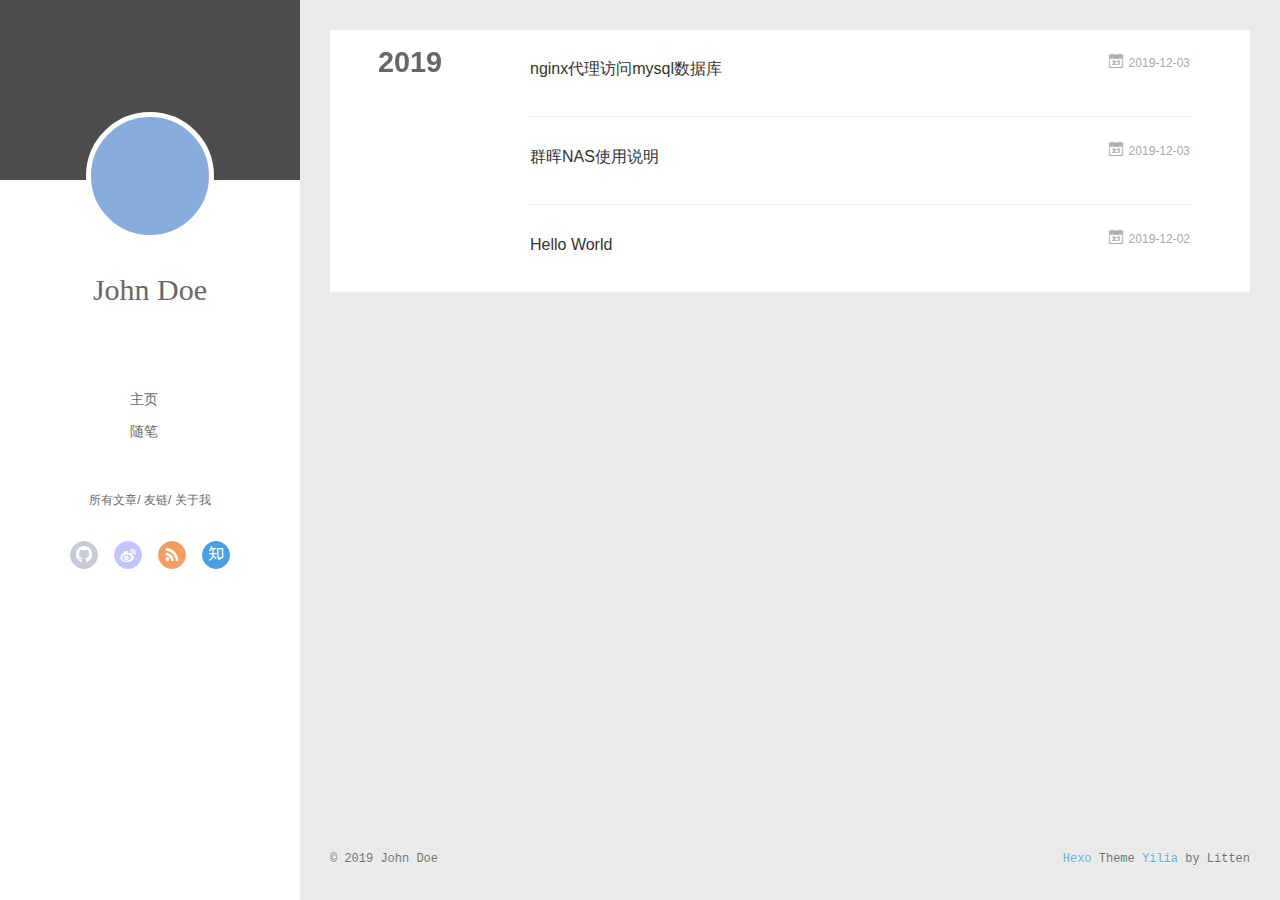
==== archives/index.html @ c43623c2 "Site updated: 2019-12-03 11:11:11" ====
<!DOCTYPE html>
<html>
<head>
  <meta charset="utf-8">
  
  <meta name="renderer" content="webkit">
  <meta http-equiv="X-UA-Compatible" content="IE=edge" >
  <link rel="dns-prefetch" href="https://dgyhh.github.io">
  <title>Archives | Hexo</title>
  <meta name="viewport" content="width=device-width, initial-scale=1, maximum-scale=1">
  <meta property="og:type" content="website">
<meta property="og:title" content="Hexo">
<meta property="og:url" content="https:&#x2F;&#x2F;dgyhh.github.io&#x2F;archives&#x2F;index.html">
<meta property="og:site_name" content="Hexo">
<meta property="og:locale" content="en">
<meta name="twitter:card" content="summary">
  
    <link rel="alternative" href="/atom.xml" title="Hexo" type="application/atom+xml">
  
  
    <link rel="icon" href="/favicon.png">
  
  <link rel="stylesheet" type="text/css" href="/./main.0cf68a.css">
  <style type="text/css">
  
    #container.show {
      background: linear-gradient(200deg,#a0cfe4,#e8c37e);
    }
  </style>
  

  

</head>

<body>
  <div id="container" q-class="show:isCtnShow">
    <canvas id="anm-canvas" class="anm-canvas"></canvas>
    <div class="left-col" q-class="show:isShow">
      
<div class="overlay" style="background: #4d4d4d"></div>
<div class="intrude-less">
	<header id="header" class="inner">
		<a href="/" class="profilepic">
			<img src="" class="js-avatar">
		</a>
		<hgroup>
		  <h1 class="header-author"><a href="/">John Doe</a></h1>
		</hgroup>
		

		<nav class="header-menu">
			<ul>
			
				<li><a href="/">主页</a></li>
	        
				<li><a href="/tags/%E9%9A%8F%E7%AC%94/">随笔</a></li>
	        
			</ul>
		</nav>
		<nav class="header-smart-menu">
    		
    			
    			<a q-on="click: openSlider(e, 'innerArchive')" href="javascript:void(0)" target="_blank" rel="noopener">所有文章</a>
    			
            
    			
    			<a q-on="click: openSlider(e, 'friends')" href="javascript:void(0)" target="_blank" rel="noopener">友链</a>
    			
            
    			
    			<a q-on="click: openSlider(e, 'aboutme')" href="javascript:void(0)" target="_blank" rel="noopener">关于我</a>
    			
            
		</nav>
		<nav class="header-nav">
			<div class="social">
				
					<a class="github" target="_blank" href="#" title="github"><i class="icon-github"></i></a>
		        
					<a class="weibo" target="_blank" href="#" title="weibo"><i class="icon-weibo"></i></a>
		        
					<a class="rss" target="_blank" href="#" title="rss"><i class="icon-rss"></i></a>
		        
					<a class="zhihu" target="_blank" href="#" title="zhihu"><i class="icon-zhihu"></i></a>
		        
			</div>
		</nav>
	</header>		
</div>

    </div>
    <div class="mid-col" q-class="show:isShow,hide:isShow|isFalse">
      
<nav id="mobile-nav">
  	<div class="overlay js-overlay" style="background: #4d4d4d"></div>
	<div class="btnctn js-mobile-btnctn">
  		<div class="slider-trigger list" q-on="click: openSlider(e)"><i class="icon icon-sort"></i></div>
	</div>
	<div class="intrude-less">
		<header id="header" class="inner">
			<div class="profilepic">
				<img src="" class="js-avatar">
			</div>
			<hgroup>
			  <h1 class="header-author js-header-author">John Doe</h1>
			</hgroup>
			
			
			
				
			
				
			
			
			
			<nav class="header-nav">
				<div class="social">
					
						<a class="github" target="_blank" href="#" title="github"><i class="icon-github"></i></a>
			        
						<a class="weibo" target="_blank" href="#" title="weibo"><i class="icon-weibo"></i></a>
			        
						<a class="rss" target="_blank" href="#" title="rss"><i class="icon-rss"></i></a>
			        
						<a class="zhihu" target="_blank" href="#" title="zhihu"><i class="icon-zhihu"></i></a>
			        
				</div>
			</nav>

			<nav class="header-menu js-header-menu">
				<ul style="width: 50%">
				
				
					<li style="width: 50%"><a href="/">主页</a></li>
		        
					<li style="width: 50%"><a href="/tags/%E9%9A%8F%E7%AC%94/">随笔</a></li>
		        
				</ul>
			</nav>
		</header>				
	</div>
	<div class="mobile-mask" style="display:none" q-show="isShow"></div>
</nav>

      <div id="wrapper" class="body-wrap">
        <div class="menu-l">
          <div class="canvas-wrap">
            <canvas data-colors="#eaeaea" data-sectionHeight="100" data-contentId="js-content" id="myCanvas1" class="anm-canvas"></canvas>
          </div>
          <div id="js-content" class="content-ll">
            
  
  
    
    
      
      
      <section class="archives-wrap">
        <div class="archive-year-wrap">
          <a href="/archives/2019" class="archive-year">2019</a>
        </div>
        <div class="archives">
    
    <article class="archive-article archive-type-post">
  <div class="archive-article-inner">
    <header class="archive-article-header">
      	<div class="article-meta">
	      	<a href="/2019/12/03/nginx%E4%BB%A3%E7%90%86%E8%AE%BF%E9%97%AEmysql%E6%95%B0%E6%8D%AE%E5%BA%93/" class="archive-article-date">
  	<time datetime="2019-12-03T03:10:33.000Z" itemprop="datePublished"><i class="icon-calendar icon"></i>2019-12-03</time>
</a>
        </div>
    	 
  
    <h1 itemprop="name">
      <a class="archive-article-title" href="/2019/12/03/nginx%E4%BB%A3%E7%90%86%E8%AE%BF%E9%97%AEmysql%E6%95%B0%E6%8D%AE%E5%BA%93/">nginx代理访问mysql数据库</a>
    </h1>
  

        <div class="article-info info-on-right">
          
          

        </div>
        <div class="clearfix"></div>
    </header>
  </div>
</article>
  
    
    
    <article class="archive-article archive-type-post">
  <div class="archive-article-inner">
    <header class="archive-article-header">
      	<div class="article-meta">
	      	<a href="/2019/12/03/%E7%BE%A4%E6%99%96NAS%E4%BD%BF%E7%94%A8%E8%AF%B4%E6%98%8E/" class="archive-article-date">
  	<time datetime="2019-12-03T02:59:18.000Z" itemprop="datePublished"><i class="icon-calendar icon"></i>2019-12-03</time>
</a>
        </div>
    	 
  
    <h1 itemprop="name">
      <a class="archive-article-title" href="/2019/12/03/%E7%BE%A4%E6%99%96NAS%E4%BD%BF%E7%94%A8%E8%AF%B4%E6%98%8E/">群晖NAS使用说明</a>
    </h1>
  

        <div class="article-info info-on-right">
          
          

        </div>
        <div class="clearfix"></div>
    </header>
  </div>
</article>
  
    
    
    <article class="archive-article archive-type-post">
  <div class="archive-article-inner">
    <header class="archive-article-header">
      	<div class="article-meta">
	      	<a href="/2019/12/02/hello-world/" class="archive-article-date">
  	<time datetime="2019-12-02T09:55:42.457Z" itemprop="datePublished"><i class="icon-calendar icon"></i>2019-12-02</time>
</a>
        </div>
    	 
  
    <h1 itemprop="name">
      <a class="archive-article-title" href="/2019/12/02/hello-world/">Hello World</a>
    </h1>
  

        <div class="article-info info-on-right">
          
          

        </div>
        <div class="clearfix"></div>
    </header>
  </div>
</article>
  
  
    </div></section>
  

    


          </div>
        </div>
      </div>
      <footer id="footer">
  <div class="outer">
    <div id="footer-info">
    	<div class="footer-left">
    		&copy; 2019 John Doe
    	</div>
      	<div class="footer-right">
      		<a href="http://hexo.io/" target="_blank">Hexo</a>  Theme <a href="https://github.com/litten/hexo-theme-yilia" target="_blank">Yilia</a> by Litten
      	</div>
    </div>
  </div>
</footer>
    </div>
    <script>
	var yiliaConfig = {
		mathjax: false,
		isHome: false,
		isPost: false,
		isArchive: true,
		isTag: false,
		isCategory: false,
		open_in_new: false,
		toc_hide_index: true,
		root: "/",
		innerArchive: true,
		showTags: false
	}
</script>

<script>!function(t){function n(e){if(r[e])return r[e].exports;var i=r[e]={exports:{},id:e,loaded:!1};return t[e].call(i.exports,i,i.exports,n),i.loaded=!0,i.exports}var r={};n.m=t,n.c=r,n.p="./",n(0)}([function(t,n,r){r(195),t.exports=r(191)},function(t,n,r){var e=r(3),i=r(52),o=r(27),u=r(28),c=r(53),f="prototype",a=function(t,n,r){var s,l,h,v,p=t&a.F,d=t&a.G,y=t&a.S,g=t&a.P,b=t&a.B,m=d?e:y?e[n]||(e[n]={}):(e[n]||{})[f],x=d?i:i[n]||(i[n]={}),w=x[f]||(x[f]={});d&&(r=n);for(s in r)l=!p&&m&&void 0!==m[s],h=(l?m:r)[s],v=b&&l?c(h,e):g&&"function"==typeof h?c(Function.call,h):h,m&&u(m,s,h,t&a.U),x[s]!=h&&o(x,s,v),g&&w[s]!=h&&(w[s]=h)};e.core=i,a.F=1,a.G=2,a.S=4,a.P=8,a.B=16,a.W=32,a.U=64,a.R=128,t.exports=a},function(t,n,r){var e=r(6);t.exports=function(t){if(!e(t))throw TypeError(t+" is not an object!");return t}},function(t,n){var r=t.exports="undefined"!=typeof window&&window.Math==Math?window:"undefined"!=typeof self&&self.Math==Math?self:Function("return this")();"number"==typeof __g&&(__g=r)},function(t,n){t.exports=function(t){try{return!!t()}catch(t){return!0}}},function(t,n){var r=t.exports="undefined"!=typeof window&&window.Math==Math?window:"undefined"!=typeof self&&self.Math==Math?self:Function("return this")();"number"==typeof __g&&(__g=r)},function(t,n){t.exports=function(t){return"object"==typeof t?null!==t:"function"==typeof t}},function(t,n,r){var e=r(126)("wks"),i=r(76),o=r(3).Symbol,u="function"==typeof o;(t.exports=function(t){return e[t]||(e[t]=u&&o[t]||(u?o:i)("Symbol."+t))}).store=e},function(t,n){var r={}.hasOwnProperty;t.exports=function(t,n){return r.call(t,n)}},function(t,n,r){var e=r(94),i=r(33);t.exports=function(t){return e(i(t))}},function(t,n,r){t.exports=!r(4)(function(){return 7!=Object.defineProperty({},"a",{get:function(){return 7}}).a})},function(t,n,r){var e=r(2),i=r(167),o=r(50),u=Object.defineProperty;n.f=r(10)?Object.defineProperty:function(t,n,r){if(e(t),n=o(n,!0),e(r),i)try{return u(t,n,r)}catch(t){}if("get"in r||"set"in r)throw TypeError("Accessors not supported!");return"value"in r&&(t[n]=r.value),t}},function(t,n,r){t.exports=!r(18)(function(){return 7!=Object.defineProperty({},"a",{get:function(){return 7}}).a})},function(t,n,r){var e=r(14),i=r(22);t.exports=r(12)?function(t,n,r){return e.f(t,n,i(1,r))}:function(t,n,r){return t[n]=r,t}},function(t,n,r){var e=r(20),i=r(58),o=r(42),u=Object.defineProperty;n.f=r(12)?Object.defineProperty:function(t,n,r){if(e(t),n=o(n,!0),e(r),i)try{return u(t,n,r)}catch(t){}if("get"in r||"set"in r)throw TypeError("Accessors not supported!");return"value"in r&&(t[n]=r.value),t}},function(t,n,r){var e=r(40)("wks"),i=r(23),o=r(5).Symbol,u="function"==typeof o;(t.exports=function(t){return e[t]||(e[t]=u&&o[t]||(u?o:i)("Symbol."+t))}).store=e},function(t,n,r){var e=r(67),i=Math.min;t.exports=function(t){return t>0?i(e(t),9007199254740991):0}},function(t,n,r){var e=r(46);t.exports=function(t){return Object(e(t))}},function(t,n){t.exports=function(t){try{return!!t()}catch(t){return!0}}},function(t,n,r){var e=r(63),i=r(34);t.exports=Object.keys||function(t){return e(t,i)}},function(t,n,r){var e=r(21);t.exports=function(t){if(!e(t))throw TypeError(t+" is not an object!");return t}},function(t,n){t.exports=function(t){return"object"==typeof t?null!==t:"function"==typeof t}},function(t,n){t.exports=function(t,n){return{enumerable:!(1&t),configurable:!(2&t),writable:!(4&t),value:n}}},function(t,n){var r=0,e=Math.random();t.exports=function(t){return"Symbol(".concat(void 0===t?"":t,")_",(++r+e).toString(36))}},function(t,n){var r={}.hasOwnProperty;t.exports=function(t,n){return r.call(t,n)}},function(t,n){var r=t.exports={version:"2.4.0"};"number"==typeof __e&&(__e=r)},function(t,n){t.exports=function(t){if("function"!=typeof t)throw TypeError(t+" is not a function!");return t}},function(t,n,r){var e=r(11),i=r(66);t.exports=r(10)?function(t,n,r){return e.f(t,n,i(1,r))}:function(t,n,r){return t[n]=r,t}},function(t,n,r){var e=r(3),i=r(27),o=r(24),u=r(76)("src"),c="toString",f=Function[c],a=(""+f).split(c);r(52).inspectSource=function(t){return f.call(t)},(t.exports=function(t,n,r,c){var f="function"==typeof r;f&&(o(r,"name")||i(r,"name",n)),t[n]!==r&&(f&&(o(r,u)||i(r,u,t[n]?""+t[n]:a.join(String(n)))),t===e?t[n]=r:c?t[n]?t[n]=r:i(t,n,r):(delete t[n],i(t,n,r)))})(Function.prototype,c,function(){return"function"==typeof this&&this[u]||f.call(this)})},function(t,n,r){var e=r(1),i=r(4),o=r(46),u=function(t,n,r,e){var i=String(o(t)),u="<"+n;return""!==r&&(u+=" "+r+'="'+String(e).replace(/"/g,"&quot;")+'"'),u+">"+i+"</"+n+">"};t.exports=function(t,n){var r={};r[t]=n(u),e(e.P+e.F*i(function(){var n=""[t]('"');return n!==n.toLowerCase()||n.split('"').length>3}),"String",r)}},function(t,n,r){var e=r(115),i=r(46);t.exports=function(t){return e(i(t))}},function(t,n,r){var e=r(116),i=r(66),o=r(30),u=r(50),c=r(24),f=r(167),a=Object.getOwnPropertyDescriptor;n.f=r(10)?a:function(t,n){if(t=o(t),n=u(n,!0),f)try{return a(t,n)}catch(t){}if(c(t,n))return i(!e.f.call(t,n),t[n])}},function(t,n,r){var e=r(24),i=r(17),o=r(145)("IE_PROTO"),u=Object.prototype;t.exports=Object.getPrototypeOf||function(t){return t=i(t),e(t,o)?t[o]:"function"==typeof t.constructor&&t instanceof t.constructor?t.constructor.prototype:t instanceof Object?u:null}},function(t,n){t.exports=function(t){if(void 0==t)throw TypeError("Can't call method on  "+t);return t}},function(t,n){t.exports="constructor,hasOwnProperty,isPrototypeOf,propertyIsEnumerable,toLocaleString,toString,valueOf".split(",")},function(t,n){t.exports={}},function(t,n){t.exports=!0},function(t,n){n.f={}.propertyIsEnumerable},function(t,n,r){var e=r(14).f,i=r(8),o=r(15)("toStringTag");t.exports=function(t,n,r){t&&!i(t=r?t:t.prototype,o)&&e(t,o,{configurable:!0,value:n})}},function(t,n,r){var e=r(40)("keys"),i=r(23);t.exports=function(t){return e[t]||(e[t]=i(t))}},function(t,n,r){var e=r(5),i="__core-js_shared__",o=e[i]||(e[i]={});t.exports=function(t){return o[t]||(o[t]={})}},function(t,n){var r=Math.ceil,e=Math.floor;t.exports=function(t){return isNaN(t=+t)?0:(t>0?e:r)(t)}},function(t,n,r){var e=r(21);t.exports=function(t,n){if(!e(t))return t;var r,i;if(n&&"function"==typeof(r=t.toString)&&!e(i=r.call(t)))return i;if("function"==typeof(r=t.valueOf)&&!e(i=r.call(t)))return i;if(!n&&"function"==typeof(r=t.toString)&&!e(i=r.call(t)))return i;throw TypeError("Can't convert object to primitive value")}},function(t,n,r){var e=r(5),i=r(25),o=r(36),u=r(44),c=r(14).f;t.exports=function(t){var n=i.Symbol||(i.Symbol=o?{}:e.Symbol||{});"_"==t.charAt(0)||t in n||c(n,t,{value:u.f(t)})}},function(t,n,r){n.f=r(15)},function(t,n){var r={}.toString;t.exports=function(t){return r.call(t).slice(8,-1)}},function(t,n){t.exports=function(t){if(void 0==t)throw TypeError("Can't call method on  "+t);return t}},function(t,n,r){var e=r(4);t.exports=function(t,n){return!!t&&e(function(){n?t.call(null,function(){},1):t.call(null)})}},function(t,n,r){var e=r(53),i=r(115),o=r(17),u=r(16),c=r(203);t.exports=function(t,n){var r=1==t,f=2==t,a=3==t,s=4==t,l=6==t,h=5==t||l,v=n||c;return function(n,c,p){for(var d,y,g=o(n),b=i(g),m=e(c,p,3),x=u(b.length),w=0,S=r?v(n,x):f?v(n,0):void 0;x>w;w++)if((h||w in b)&&(d=b[w],y=m(d,w,g),t))if(r)S[w]=y;else if(y)switch(t){case 3:return!0;case 5:return d;case 6:return w;case 2:S.push(d)}else if(s)return!1;return l?-1:a||s?s:S}}},function(t,n,r){var e=r(1),i=r(52),o=r(4);t.exports=function(t,n){var r=(i.Object||{})[t]||Object[t],u={};u[t]=n(r),e(e.S+e.F*o(function(){r(1)}),"Object",u)}},function(t,n,r){var e=r(6);t.exports=function(t,n){if(!e(t))return t;var r,i;if(n&&"function"==typeof(r=t.toString)&&!e(i=r.call(t)))return i;if("function"==typeof(r=t.valueOf)&&!e(i=r.call(t)))return i;if(!n&&"function"==typeof(r=t.toString)&&!e(i=r.call(t)))return i;throw TypeError("Can't convert object to primitive value")}},function(t,n,r){var e=r(5),i=r(25),o=r(91),u=r(13),c="prototype",f=function(t,n,r){var a,s,l,h=t&f.F,v=t&f.G,p=t&f.S,d=t&f.P,y=t&f.B,g=t&f.W,b=v?i:i[n]||(i[n]={}),m=b[c],x=v?e:p?e[n]:(e[n]||{})[c];v&&(r=n);for(a in r)(s=!h&&x&&void 0!==x[a])&&a in b||(l=s?x[a]:r[a],b[a]=v&&"function"!=typeof x[a]?r[a]:y&&s?o(l,e):g&&x[a]==l?function(t){var n=function(n,r,e){if(this instanceof t){switch(arguments.length){case 0:return new t;case 1:return new t(n);case 2:return new t(n,r)}return new t(n,r,e)}return t.apply(this,arguments)};return n[c]=t[c],n}(l):d&&"function"==typeof l?o(Function.call,l):l,d&&((b.virtual||(b.virtual={}))[a]=l,t&f.R&&m&&!m[a]&&u(m,a,l)))};f.F=1,f.G=2,f.S=4,f.P=8,f.B=16,f.W=32,f.U=64,f.R=128,t.exports=f},function(t,n){var r=t.exports={version:"2.4.0"};"number"==typeof __e&&(__e=r)},function(t,n,r){var e=r(26);t.exports=function(t,n,r){if(e(t),void 0===n)return t;switch(r){case 1:return function(r){return t.call(n,r)};case 2:return function(r,e){return t.call(n,r,e)};case 3:return function(r,e,i){return t.call(n,r,e,i)}}return function(){return t.apply(n,arguments)}}},function(t,n,r){var e=r(183),i=r(1),o=r(126)("metadata"),u=o.store||(o.store=new(r(186))),c=function(t,n,r){var i=u.get(t);if(!i){if(!r)return;u.set(t,i=new e)}var o=i.get(n);if(!o){if(!r)return;i.set(n,o=new e)}return o},f=function(t,n,r){var e=c(n,r,!1);return void 0!==e&&e.has(t)},a=function(t,n,r){var e=c(n,r,!1);return void 0===e?void 0:e.get(t)},s=function(t,n,r,e){c(r,e,!0).set(t,n)},l=function(t,n){var r=c(t,n,!1),e=[];return r&&r.forEach(function(t,n){e.push(n)}),e},h=function(t){return void 0===t||"symbol"==typeof t?t:String(t)},v=function(t){i(i.S,"Reflect",t)};t.exports={store:u,map:c,has:f,get:a,set:s,keys:l,key:h,exp:v}},function(t,n,r){"use strict";if(r(10)){var e=r(69),i=r(3),o=r(4),u=r(1),c=r(127),f=r(152),a=r(53),s=r(68),l=r(66),h=r(27),v=r(73),p=r(67),d=r(16),y=r(75),g=r(50),b=r(24),m=r(180),x=r(114),w=r(6),S=r(17),_=r(137),O=r(70),E=r(32),P=r(71).f,j=r(154),F=r(76),M=r(7),A=r(48),N=r(117),T=r(146),I=r(155),k=r(80),L=r(123),R=r(74),C=r(130),D=r(160),U=r(11),W=r(31),G=U.f,B=W.f,V=i.RangeError,z=i.TypeError,q=i.Uint8Array,K="ArrayBuffer",J="Shared"+K,Y="BYTES_PER_ELEMENT",H="prototype",$=Array[H],X=f.ArrayBuffer,Q=f.DataView,Z=A(0),tt=A(2),nt=A(3),rt=A(4),et=A(5),it=A(6),ot=N(!0),ut=N(!1),ct=I.values,ft=I.keys,at=I.entries,st=$.lastIndexOf,lt=$.reduce,ht=$.reduceRight,vt=$.join,pt=$.sort,dt=$.slice,yt=$.toString,gt=$.toLocaleString,bt=M("iterator"),mt=M("toStringTag"),xt=F("typed_constructor"),wt=F("def_constructor"),St=c.CONSTR,_t=c.TYPED,Ot=c.VIEW,Et="Wrong length!",Pt=A(1,function(t,n){return Tt(T(t,t[wt]),n)}),jt=o(function(){return 1===new q(new Uint16Array([1]).buffer)[0]}),Ft=!!q&&!!q[H].set&&o(function(){new q(1).set({})}),Mt=function(t,n){if(void 0===t)throw z(Et);var r=+t,e=d(t);if(n&&!m(r,e))throw V(Et);return e},At=function(t,n){var r=p(t);if(r<0||r%n)throw V("Wrong offset!");return r},Nt=function(t){if(w(t)&&_t in t)return t;throw z(t+" is not a typed array!")},Tt=function(t,n){if(!(w(t)&&xt in t))throw z("It is not a typed array constructor!");return new t(n)},It=function(t,n){return kt(T(t,t[wt]),n)},kt=function(t,n){for(var r=0,e=n.length,i=Tt(t,e);e>r;)i[r]=n[r++];return i},Lt=function(t,n,r){G(t,n,{get:function(){return this._d[r]}})},Rt=function(t){var n,r,e,i,o,u,c=S(t),f=arguments.length,s=f>1?arguments[1]:void 0,l=void 0!==s,h=j(c);if(void 0!=h&&!_(h)){for(u=h.call(c),e=[],n=0;!(o=u.next()).done;n++)e.push(o.value);c=e}for(l&&f>2&&(s=a(s,arguments[2],2)),n=0,r=d(c.length),i=Tt(this,r);r>n;n++)i[n]=l?s(c[n],n):c[n];return i},Ct=function(){for(var t=0,n=arguments.length,r=Tt(this,n);n>t;)r[t]=arguments[t++];return r},Dt=!!q&&o(function(){gt.call(new q(1))}),Ut=function(){return gt.apply(Dt?dt.call(Nt(this)):Nt(this),arguments)},Wt={copyWithin:function(t,n){return D.call(Nt(this),t,n,arguments.length>2?arguments[2]:void 0)},every:function(t){return rt(Nt(this),t,arguments.length>1?arguments[1]:void 0)},fill:function(t){return C.apply(Nt(this),arguments)},filter:function(t){return It(this,tt(Nt(this),t,arguments.length>1?arguments[1]:void 0))},find:function(t){return et(Nt(this),t,arguments.length>1?arguments[1]:void 0)},findIndex:function(t){return it(Nt(this),t,arguments.length>1?arguments[1]:void 0)},forEach:function(t){Z(Nt(this),t,arguments.length>1?arguments[1]:void 0)},indexOf:function(t){return ut(Nt(this),t,arguments.length>1?arguments[1]:void 0)},includes:function(t){return ot(Nt(this),t,arguments.length>1?arguments[1]:void 0)},join:function(t){return vt.apply(Nt(this),arguments)},lastIndexOf:function(t){return st.apply(Nt(this),arguments)},map:function(t){return Pt(Nt(this),t,arguments.length>1?arguments[1]:void 0)},reduce:function(t){return lt.apply(Nt(this),arguments)},reduceRight:function(t){return ht.apply(Nt(this),arguments)},reverse:function(){for(var t,n=this,r=Nt(n).length,e=Math.floor(r/2),i=0;i<e;)t=n[i],n[i++]=n[--r],n[r]=t;return n},some:function(t){return nt(Nt(this),t,arguments.length>1?arguments[1]:void 0)},sort:function(t){return pt.call(Nt(this),t)},subarray:function(t,n){var r=Nt(this),e=r.length,i=y(t,e);return new(T(r,r[wt]))(r.buffer,r.byteOffset+i*r.BYTES_PER_ELEMENT,d((void 0===n?e:y(n,e))-i))}},Gt=function(t,n){return It(this,dt.call(Nt(this),t,n))},Bt=function(t){Nt(this);var n=At(arguments[1],1),r=this.length,e=S(t),i=d(e.length),o=0;if(i+n>r)throw V(Et);for(;o<i;)this[n+o]=e[o++]},Vt={entries:function(){return at.call(Nt(this))},keys:function(){return ft.call(Nt(this))},values:function(){return ct.call(Nt(this))}},zt=function(t,n){return w(t)&&t[_t]&&"symbol"!=typeof n&&n in t&&String(+n)==String(n)},qt=function(t,n){return zt(t,n=g(n,!0))?l(2,t[n]):B(t,n)},Kt=function(t,n,r){return!(zt(t,n=g(n,!0))&&w(r)&&b(r,"value"))||b(r,"get")||b(r,"set")||r.configurable||b(r,"writable")&&!r.writable||b(r,"enumerable")&&!r.enumerable?G(t,n,r):(t[n]=r.value,t)};St||(W.f=qt,U.f=Kt),u(u.S+u.F*!St,"Object",{getOwnPropertyDescriptor:qt,defineProperty:Kt}),o(function(){yt.call({})})&&(yt=gt=function(){return vt.call(this)});var Jt=v({},Wt);v(Jt,Vt),h(Jt,bt,Vt.values),v(Jt,{slice:Gt,set:Bt,constructor:function(){},toString:yt,toLocaleString:Ut}),Lt(Jt,"buffer","b"),Lt(Jt,"byteOffset","o"),Lt(Jt,"byteLength","l"),Lt(Jt,"length","e"),G(Jt,mt,{get:function(){return this[_t]}}),t.exports=function(t,n,r,f){f=!!f;var a=t+(f?"Clamped":"")+"Array",l="Uint8Array"!=a,v="get"+t,p="set"+t,y=i[a],g=y||{},b=y&&E(y),m=!y||!c.ABV,S={},_=y&&y[H],j=function(t,r){var e=t._d;return e.v[v](r*n+e.o,jt)},F=function(t,r,e){var i=t._d;f&&(e=(e=Math.round(e))<0?0:e>255?255:255&e),i.v[p](r*n+i.o,e,jt)},M=function(t,n){G(t,n,{get:function(){return j(this,n)},set:function(t){return F(this,n,t)},enumerable:!0})};m?(y=r(function(t,r,e,i){s(t,y,a,"_d");var o,u,c,f,l=0,v=0;if(w(r)){if(!(r instanceof X||(f=x(r))==K||f==J))return _t in r?kt(y,r):Rt.call(y,r);o=r,v=At(e,n);var p=r.byteLength;if(void 0===i){if(p%n)throw V(Et);if((u=p-v)<0)throw V(Et)}else if((u=d(i)*n)+v>p)throw V(Et);c=u/n}else c=Mt(r,!0),u=c*n,o=new X(u);for(h(t,"_d",{b:o,o:v,l:u,e:c,v:new Q(o)});l<c;)M(t,l++)}),_=y[H]=O(Jt),h(_,"constructor",y)):L(function(t){new y(null),new y(t)},!0)||(y=r(function(t,r,e,i){s(t,y,a);var o;return w(r)?r instanceof X||(o=x(r))==K||o==J?void 0!==i?new g(r,At(e,n),i):void 0!==e?new g(r,At(e,n)):new g(r):_t in r?kt(y,r):Rt.call(y,r):new g(Mt(r,l))}),Z(b!==Function.prototype?P(g).concat(P(b)):P(g),function(t){t in y||h(y,t,g[t])}),y[H]=_,e||(_.constructor=y));var A=_[bt],N=!!A&&("values"==A.name||void 0==A.name),T=Vt.values;h(y,xt,!0),h(_,_t,a),h(_,Ot,!0),h(_,wt,y),(f?new y(1)[mt]==a:mt in _)||G(_,mt,{get:function(){return a}}),S[a]=y,u(u.G+u.W+u.F*(y!=g),S),u(u.S,a,{BYTES_PER_ELEMENT:n,from:Rt,of:Ct}),Y in _||h(_,Y,n),u(u.P,a,Wt),R(a),u(u.P+u.F*Ft,a,{set:Bt}),u(u.P+u.F*!N,a,Vt),u(u.P+u.F*(_.toString!=yt),a,{toString:yt}),u(u.P+u.F*o(function(){new y(1).slice()}),a,{slice:Gt}),u(u.P+u.F*(o(function(){return[1,2].toLocaleString()!=new y([1,2]).toLocaleString()})||!o(function(){_.toLocaleString.call([1,2])})),a,{toLocaleString:Ut}),k[a]=N?A:T,e||N||h(_,bt,T)}}else t.exports=function(){}},function(t,n){var r={}.toString;t.exports=function(t){return r.call(t).slice(8,-1)}},function(t,n,r){var e=r(21),i=r(5).document,o=e(i)&&e(i.createElement);t.exports=function(t){return o?i.createElement(t):{}}},function(t,n,r){t.exports=!r(12)&&!r(18)(function(){return 7!=Object.defineProperty(r(57)("div"),"a",{get:function(){return 7}}).a})},function(t,n,r){"use strict";var e=r(36),i=r(51),o=r(64),u=r(13),c=r(8),f=r(35),a=r(96),s=r(38),l=r(103),h=r(15)("iterator"),v=!([].keys&&"next"in[].keys()),p="keys",d="values",y=function(){return this};t.exports=function(t,n,r,g,b,m,x){a(r,n,g);var w,S,_,O=function(t){if(!v&&t in F)return F[t];switch(t){case p:case d:return function(){return new r(this,t)}}return function(){return new r(this,t)}},E=n+" Iterator",P=b==d,j=!1,F=t.prototype,M=F[h]||F["@@iterator"]||b&&F[b],A=M||O(b),N=b?P?O("entries"):A:void 0,T="Array"==n?F.entries||M:M;if(T&&(_=l(T.call(new t)))!==Object.prototype&&(s(_,E,!0),e||c(_,h)||u(_,h,y)),P&&M&&M.name!==d&&(j=!0,A=function(){return M.call(this)}),e&&!x||!v&&!j&&F[h]||u(F,h,A),f[n]=A,f[E]=y,b)if(w={values:P?A:O(d),keys:m?A:O(p),entries:N},x)for(S in w)S in F||o(F,S,w[S]);else i(i.P+i.F*(v||j),n,w);return w}},function(t,n,r){var e=r(20),i=r(100),o=r(34),u=r(39)("IE_PROTO"),c=function(){},f="prototype",a=function(){var t,n=r(57)("iframe"),e=o.length;for(n.style.display="none",r(93).appendChild(n),n.src="javascript:",t=n.contentWindow.document,t.open(),t.write("<script>document.F=Object<\/script>"),t.close(),a=t.F;e--;)delete a[f][o[e]];return a()};t.exports=Object.create||function(t,n){var r;return null!==t?(c[f]=e(t),r=new c,c[f]=null,r[u]=t):r=a(),void 0===n?r:i(r,n)}},function(t,n,r){var e=r(63),i=r(34).concat("length","prototype");n.f=Object.getOwnPropertyNames||function(t){return e(t,i)}},function(t,n){n.f=Object.getOwnPropertySymbols},function(t,n,r){var e=r(8),i=r(9),o=r(90)(!1),u=r(39)("IE_PROTO");t.exports=function(t,n){var r,c=i(t),f=0,a=[];for(r in c)r!=u&&e(c,r)&&a.push(r);for(;n.length>f;)e(c,r=n[f++])&&(~o(a,r)||a.push(r));return a}},function(t,n,r){t.exports=r(13)},function(t,n,r){var e=r(76)("meta"),i=r(6),o=r(24),u=r(11).f,c=0,f=Object.isExtensible||function(){return!0},a=!r(4)(function(){return f(Object.preventExtensions({}))}),s=function(t){u(t,e,{value:{i:"O"+ ++c,w:{}}})},l=function(t,n){if(!i(t))return"symbol"==typeof t?t:("string"==typeof t?"S":"P")+t;if(!o(t,e)){if(!f(t))return"F";if(!n)return"E";s(t)}return t[e].i},h=function(t,n){if(!o(t,e)){if(!f(t))return!0;if(!n)return!1;s(t)}return t[e].w},v=function(t){return a&&p.NEED&&f(t)&&!o(t,e)&&s(t),t},p=t.exports={KEY:e,NEED:!1,fastKey:l,getWeak:h,onFreeze:v}},function(t,n){t.exports=function(t,n){return{enumerable:!(1&t),configurable:!(2&t),writable:!(4&t),value:n}}},function(t,n){var r=Math.ceil,e=Math.floor;t.exports=function(t){return isNaN(t=+t)?0:(t>0?e:r)(t)}},function(t,n){t.exports=function(t,n,r,e){if(!(t instanceof n)||void 0!==e&&e in t)throw TypeError(r+": incorrect invocation!");return t}},function(t,n){t.exports=!1},function(t,n,r){var e=r(2),i=r(173),o=r(133),u=r(145)("IE_PROTO"),c=function(){},f="prototype",a=function(){var t,n=r(132)("iframe"),e=o.length;for(n.style.display="none",r(135).appendChild(n),n.src="javascript:",t=n.contentWindow.document,t.open(),t.write("<script>document.F=Object<\/script>"),t.close(),a=t.F;e--;)delete a[f][o[e]];return a()};t.exports=Object.create||function(t,n){var r;return null!==t?(c[f]=e(t),r=new c,c[f]=null,r[u]=t):r=a(),void 0===n?r:i(r,n)}},function(t,n,r){var e=r(175),i=r(133).concat("length","prototype");n.f=Object.getOwnPropertyNames||function(t){return e(t,i)}},function(t,n,r){var e=r(175),i=r(133);t.exports=Object.keys||function(t){return e(t,i)}},function(t,n,r){var e=r(28);t.exports=function(t,n,r){for(var i in n)e(t,i,n[i],r);return t}},function(t,n,r){"use strict";var e=r(3),i=r(11),o=r(10),u=r(7)("species");t.exports=function(t){var n=e[t];o&&n&&!n[u]&&i.f(n,u,{configurable:!0,get:function(){return this}})}},function(t,n,r){var e=r(67),i=Math.max,o=Math.min;t.exports=function(t,n){return t=e(t),t<0?i(t+n,0):o(t,n)}},function(t,n){var r=0,e=Math.random();t.exports=function(t){return"Symbol(".concat(void 0===t?"":t,")_",(++r+e).toString(36))}},function(t,n,r){var e=r(33);t.exports=function(t){return Object(e(t))}},function(t,n,r){var e=r(7)("unscopables"),i=Array.prototype;void 0==i[e]&&r(27)(i,e,{}),t.exports=function(t){i[e][t]=!0}},function(t,n,r){var e=r(53),i=r(169),o=r(137),u=r(2),c=r(16),f=r(154),a={},s={},n=t.exports=function(t,n,r,l,h){var v,p,d,y,g=h?function(){return t}:f(t),b=e(r,l,n?2:1),m=0;if("function"!=typeof g)throw TypeError(t+" is not iterable!");if(o(g)){for(v=c(t.length);v>m;m++)if((y=n?b(u(p=t[m])[0],p[1]):b(t[m]))===a||y===s)return y}else for(d=g.call(t);!(p=d.next()).done;)if((y=i(d,b,p.value,n))===a||y===s)return y};n.BREAK=a,n.RETURN=s},function(t,n){t.exports={}},function(t,n,r){var e=r(11).f,i=r(24),o=r(7)("toStringTag");t.exports=function(t,n,r){t&&!i(t=r?t:t.prototype,o)&&e(t,o,{configurable:!0,value:n})}},function(t,n,r){var e=r(1),i=r(46),o=r(4),u=r(150),c="["+u+"]",f="​",a=RegExp("^"+c+c+"*"),s=RegExp(c+c+"*$"),l=function(t,n,r){var i={},c=o(function(){return!!u[t]()||f[t]()!=f}),a=i[t]=c?n(h):u[t];r&&(i[r]=a),e(e.P+e.F*c,"String",i)},h=l.trim=function(t,n){return t=String(i(t)),1&n&&(t=t.replace(a,"")),2&n&&(t=t.replace(s,"")),t};t.exports=l},function(t,n,r){t.exports={default:r(86),__esModule:!0}},function(t,n,r){t.exports={default:r(87),__esModule:!0}},function(t,n,r){"use strict";function e(t){return t&&t.__esModule?t:{default:t}}n.__esModule=!0;var i=r(84),o=e(i),u=r(83),c=e(u),f="function"==typeof c.default&&"symbol"==typeof o.default?function(t){return typeof t}:function(t){return t&&"function"==typeof c.default&&t.constructor===c.default&&t!==c.default.prototype?"symbol":typeof t};n.default="function"==typeof c.default&&"symbol"===f(o.default)?function(t){return void 0===t?"undefined":f(t)}:function(t){return t&&"function"==typeof c.default&&t.constructor===c.default&&t!==c.default.prototype?"symbol":void 0===t?"undefined":f(t)}},function(t,n,r){r(110),r(108),r(111),r(112),t.exports=r(25).Symbol},function(t,n,r){r(109),r(113),t.exports=r(44).f("iterator")},function(t,n){t.exports=function(t){if("function"!=typeof t)throw TypeError(t+" is not a function!");return t}},function(t,n){t.exports=function(){}},function(t,n,r){var e=r(9),i=r(106),o=r(105);t.exports=function(t){return function(n,r,u){var c,f=e(n),a=i(f.length),s=o(u,a);if(t&&r!=r){for(;a>s;)if((c=f[s++])!=c)return!0}else for(;a>s;s++)if((t||s in f)&&f[s]===r)return t||s||0;return!t&&-1}}},function(t,n,r){var e=r(88);t.exports=function(t,n,r){if(e(t),void 0===n)return t;switch(r){case 1:return function(r){return t.call(n,r)};case 2:return function(r,e){return t.call(n,r,e)};case 3:return function(r,e,i){return t.call(n,r,e,i)}}return function(){return t.apply(n,arguments)}}},function(t,n,r){var e=r(19),i=r(62),o=r(37);t.exports=function(t){var n=e(t),r=i.f;if(r)for(var u,c=r(t),f=o.f,a=0;c.length>a;)f.call(t,u=c[a++])&&n.push(u);return n}},function(t,n,r){t.exports=r(5).document&&document.documentElement},function(t,n,r){var e=r(56);t.exports=Object("z").propertyIsEnumerable(0)?Object:function(t){return"String"==e(t)?t.split(""):Object(t)}},function(t,n,r){var e=r(56);t.exports=Array.isArray||function(t){return"Array"==e(t)}},function(t,n,r){"use strict";var e=r(60),i=r(22),o=r(38),u={};r(13)(u,r(15)("iterator"),function(){return this}),t.exports=function(t,n,r){t.prototype=e(u,{next:i(1,r)}),o(t,n+" Iterator")}},function(t,n){t.exports=function(t,n){return{value:n,done:!!t}}},function(t,n,r){var e=r(19),i=r(9);t.exports=function(t,n){for(var r,o=i(t),u=e(o),c=u.length,f=0;c>f;)if(o[r=u[f++]]===n)return r}},function(t,n,r){var e=r(23)("meta"),i=r(21),o=r(8),u=r(14).f,c=0,f=Object.isExtensible||function(){return!0},a=!r(18)(function(){return f(Object.preventExtensions({}))}),s=function(t){u(t,e,{value:{i:"O"+ ++c,w:{}}})},l=function(t,n){if(!i(t))return"symbol"==typeof t?t:("string"==typeof t?"S":"P")+t;if(!o(t,e)){if(!f(t))return"F";if(!n)return"E";s(t)}return t[e].i},h=function(t,n){if(!o(t,e)){if(!f(t))return!0;if(!n)return!1;s(t)}return t[e].w},v=function(t){return a&&p.NEED&&f(t)&&!o(t,e)&&s(t),t},p=t.exports={KEY:e,NEED:!1,fastKey:l,getWeak:h,onFreeze:v}},function(t,n,r){var e=r(14),i=r(20),o=r(19);t.exports=r(12)?Object.defineProperties:function(t,n){i(t);for(var r,u=o(n),c=u.length,f=0;c>f;)e.f(t,r=u[f++],n[r]);return t}},function(t,n,r){var e=r(37),i=r(22),o=r(9),u=r(42),c=r(8),f=r(58),a=Object.getOwnPropertyDescriptor;n.f=r(12)?a:function(t,n){if(t=o(t),n=u(n,!0),f)try{return a(t,n)}catch(t){}if(c(t,n))return i(!e.f.call(t,n),t[n])}},function(t,n,r){var e=r(9),i=r(61).f,o={}.toString,u="object"==typeof window&&window&&Object.getOwnPropertyNames?Object.getOwnPropertyNames(window):[],c=function(t){try{return i(t)}catch(t){return u.slice()}};t.exports.f=function(t){return u&&"[object Window]"==o.call(t)?c(t):i(e(t))}},function(t,n,r){var e=r(8),i=r(77),o=r(39)("IE_PROTO"),u=Object.prototype;t.exports=Object.getPrototypeOf||function(t){return t=i(t),e(t,o)?t[o]:"function"==typeof t.constructor&&t instanceof t.constructor?t.constructor.prototype:t instanceof Object?u:null}},function(t,n,r){var e=r(41),i=r(33);t.exports=function(t){return function(n,r){var o,u,c=String(i(n)),f=e(r),a=c.length;return f<0||f>=a?t?"":void 0:(o=c.charCodeAt(f),o<55296||o>56319||f+1===a||(u=c.charCodeAt(f+1))<56320||u>57343?t?c.charAt(f):o:t?c.slice(f,f+2):u-56320+(o-55296<<10)+65536)}}},function(t,n,r){var e=r(41),i=Math.max,o=Math.min;t.exports=function(t,n){return t=e(t),t<0?i(t+n,0):o(t,n)}},function(t,n,r){var e=r(41),i=Math.min;t.exports=function(t){return t>0?i(e(t),9007199254740991):0}},function(t,n,r){"use strict";var e=r(89),i=r(97),o=r(35),u=r(9);t.exports=r(59)(Array,"Array",function(t,n){this._t=u(t),this._i=0,this._k=n},function(){var t=this._t,n=this._k,r=this._i++;return!t||r>=t.length?(this._t=void 0,i(1)):"keys"==n?i(0,r):"values"==n?i(0,t[r]):i(0,[r,t[r]])},"values"),o.Arguments=o.Array,e("keys"),e("values"),e("entries")},function(t,n){},function(t,n,r){"use strict";var e=r(104)(!0);r(59)(String,"String",function(t){this._t=String(t),this._i=0},function(){var t,n=this._t,r=this._i;return r>=n.length?{value:void 0,done:!0}:(t=e(n,r),this._i+=t.length,{value:t,done:!1})})},function(t,n,r){"use strict";var e=r(5),i=r(8),o=r(12),u=r(51),c=r(64),f=r(99).KEY,a=r(18),s=r(40),l=r(38),h=r(23),v=r(15),p=r(44),d=r(43),y=r(98),g=r(92),b=r(95),m=r(20),x=r(9),w=r(42),S=r(22),_=r(60),O=r(102),E=r(101),P=r(14),j=r(19),F=E.f,M=P.f,A=O.f,N=e.Symbol,T=e.JSON,I=T&&T.stringify,k="prototype",L=v("_hidden"),R=v("toPrimitive"),C={}.propertyIsEnumerable,D=s("symbol-registry"),U=s("symbols"),W=s("op-symbols"),G=Object[k],B="function"==typeof N,V=e.QObject,z=!V||!V[k]||!V[k].findChild,q=o&&a(function(){return 7!=_(M({},"a",{get:function(){return M(this,"a",{value:7}).a}})).a})?function(t,n,r){var e=F(G,n);e&&delete G[n],M(t,n,r),e&&t!==G&&M(G,n,e)}:M,K=function(t){var n=U[t]=_(N[k]);return n._k=t,n},J=B&&"symbol"==typeof N.iterator?function(t){return"symbol"==typeof t}:function(t){return t instanceof N},Y=function(t,n,r){return t===G&&Y(W,n,r),m(t),n=w(n,!0),m(r),i(U,n)?(r.enumerable?(i(t,L)&&t[L][n]&&(t[L][n]=!1),r=_(r,{enumerable:S(0,!1)})):(i(t,L)||M(t,L,S(1,{})),t[L][n]=!0),q(t,n,r)):M(t,n,r)},H=function(t,n){m(t);for(var r,e=g(n=x(n)),i=0,o=e.length;o>i;)Y(t,r=e[i++],n[r]);return t},$=function(t,n){return void 0===n?_(t):H(_(t),n)},X=function(t){var n=C.call(this,t=w(t,!0));return!(this===G&&i(U,t)&&!i(W,t))&&(!(n||!i(this,t)||!i(U,t)||i(this,L)&&this[L][t])||n)},Q=function(t,n){if(t=x(t),n=w(n,!0),t!==G||!i(U,n)||i(W,n)){var r=F(t,n);return!r||!i(U,n)||i(t,L)&&t[L][n]||(r.enumerable=!0),r}},Z=function(t){for(var n,r=A(x(t)),e=[],o=0;r.length>o;)i(U,n=r[o++])||n==L||n==f||e.push(n);return e},tt=function(t){for(var n,r=t===G,e=A(r?W:x(t)),o=[],u=0;e.length>u;)!i(U,n=e[u++])||r&&!i(G,n)||o.push(U[n]);return o};B||(N=function(){if(this instanceof N)throw TypeError("Symbol is not a constructor!");var t=h(arguments.length>0?arguments[0]:void 0),n=function(r){this===G&&n.call(W,r),i(this,L)&&i(this[L],t)&&(this[L][t]=!1),q(this,t,S(1,r))};return o&&z&&q(G,t,{configurable:!0,set:n}),K(t)},c(N[k],"toString",function(){return this._k}),E.f=Q,P.f=Y,r(61).f=O.f=Z,r(37).f=X,r(62).f=tt,o&&!r(36)&&c(G,"propertyIsEnumerable",X,!0),p.f=function(t){return K(v(t))}),u(u.G+u.W+u.F*!B,{Symbol:N});for(var nt="hasInstance,isConcatSpreadable,iterator,match,replace,search,species,split,toPrimitive,toStringTag,unscopables".split(","),rt=0;nt.length>rt;)v(nt[rt++]);for(var nt=j(v.store),rt=0;nt.length>rt;)d(nt[rt++]);u(u.S+u.F*!B,"Symbol",{for:function(t){return i(D,t+="")?D[t]:D[t]=N(t)},keyFor:function(t){if(J(t))return y(D,t);throw TypeError(t+" is not a symbol!")},useSetter:function(){z=!0},useSimple:function(){z=!1}}),u(u.S+u.F*!B,"Object",{create:$,defineProperty:Y,defineProperties:H,getOwnPropertyDescriptor:Q,getOwnPropertyNames:Z,getOwnPropertySymbols:tt}),T&&u(u.S+u.F*(!B||a(function(){var t=N();return"[null]"!=I([t])||"{}"!=I({a:t})||"{}"!=I(Object(t))})),"JSON",{stringify:function(t){if(void 0!==t&&!J(t)){for(var n,r,e=[t],i=1;arguments.length>i;)e.push(arguments[i++]);return n=e[1],"function"==typeof n&&(r=n),!r&&b(n)||(n=function(t,n){if(r&&(n=r.call(this,t,n)),!J(n))return n}),e[1]=n,I.apply(T,e)}}}),N[k][R]||r(13)(N[k],R,N[k].valueOf),l(N,"Symbol"),l(Math,"Math",!0),l(e.JSON,"JSON",!0)},function(t,n,r){r(43)("asyncIterator")},function(t,n,r){r(43)("observable")},function(t,n,r){r(107);for(var e=r(5),i=r(13),o=r(35),u=r(15)("toStringTag"),c=["NodeList","DOMTokenList","MediaList","StyleSheetList","CSSRuleList"],f=0;f<5;f++){var a=c[f],s=e[a],l=s&&s.prototype;l&&!l[u]&&i(l,u,a),o[a]=o.Array}},function(t,n,r){var e=r(45),i=r(7)("toStringTag"),o="Arguments"==e(function(){return arguments}()),u=function(t,n){try{return t[n]}catch(t){}};t.exports=function(t){var n,r,c;return void 0===t?"Undefined":null===t?"Null":"string"==typeof(r=u(n=Object(t),i))?r:o?e(n):"Object"==(c=e(n))&&"function"==typeof n.callee?"Arguments":c}},function(t,n,r){var e=r(45);t.exports=Object("z").propertyIsEnumerable(0)?Object:function(t){return"String"==e(t)?t.split(""):Object(t)}},function(t,n){n.f={}.propertyIsEnumerable},function(t,n,r){var e=r(30),i=r(16),o=r(75);t.exports=function(t){return function(n,r,u){var c,f=e(n),a=i(f.length),s=o(u,a);if(t&&r!=r){for(;a>s;)if((c=f[s++])!=c)return!0}else for(;a>s;s++)if((t||s in f)&&f[s]===r)return t||s||0;return!t&&-1}}},function(t,n,r){"use strict";var e=r(3),i=r(1),o=r(28),u=r(73),c=r(65),f=r(79),a=r(68),s=r(6),l=r(4),h=r(123),v=r(81),p=r(136);t.exports=function(t,n,r,d,y,g){var b=e[t],m=b,x=y?"set":"add",w=m&&m.prototype,S={},_=function(t){var n=w[t];o(w,t,"delete"==t?function(t){return!(g&&!s(t))&&n.call(this,0===t?0:t)}:"has"==t?function(t){return!(g&&!s(t))&&n.call(this,0===t?0:t)}:"get"==t?function(t){return g&&!s(t)?void 0:n.call(this,0===t?0:t)}:"add"==t?function(t){return n.call(this,0===t?0:t),this}:function(t,r){return n.call(this,0===t?0:t,r),this})};if("function"==typeof m&&(g||w.forEach&&!l(function(){(new m).entries().next()}))){var O=new m,E=O[x](g?{}:-0,1)!=O,P=l(function(){O.has(1)}),j=h(function(t){new m(t)}),F=!g&&l(function(){for(var t=new m,n=5;n--;)t[x](n,n);return!t.has(-0)});j||(m=n(function(n,r){a(n,m,t);var e=p(new b,n,m);return void 0!=r&&f(r,y,e[x],e),e}),m.prototype=w,w.constructor=m),(P||F)&&(_("delete"),_("has"),y&&_("get")),(F||E)&&_(x),g&&w.clear&&delete w.clear}else m=d.getConstructor(n,t,y,x),u(m.prototype,r),c.NEED=!0;return v(m,t),S[t]=m,i(i.G+i.W+i.F*(m!=b),S),g||d.setStrong(m,t,y),m}},function(t,n,r){"use strict";var e=r(27),i=r(28),o=r(4),u=r(46),c=r(7);t.exports=function(t,n,r){var f=c(t),a=r(u,f,""[t]),s=a[0],l=a[1];o(function(){var n={};return n[f]=function(){return 7},7!=""[t](n)})&&(i(String.prototype,t,s),e(RegExp.prototype,f,2==n?function(t,n){return l.call(t,this,n)}:function(t){return l.call(t,this)}))}
},function(t,n,r){"use strict";var e=r(2);t.exports=function(){var t=e(this),n="";return t.global&&(n+="g"),t.ignoreCase&&(n+="i"),t.multiline&&(n+="m"),t.unicode&&(n+="u"),t.sticky&&(n+="y"),n}},function(t,n){t.exports=function(t,n,r){var e=void 0===r;switch(n.length){case 0:return e?t():t.call(r);case 1:return e?t(n[0]):t.call(r,n[0]);case 2:return e?t(n[0],n[1]):t.call(r,n[0],n[1]);case 3:return e?t(n[0],n[1],n[2]):t.call(r,n[0],n[1],n[2]);case 4:return e?t(n[0],n[1],n[2],n[3]):t.call(r,n[0],n[1],n[2],n[3])}return t.apply(r,n)}},function(t,n,r){var e=r(6),i=r(45),o=r(7)("match");t.exports=function(t){var n;return e(t)&&(void 0!==(n=t[o])?!!n:"RegExp"==i(t))}},function(t,n,r){var e=r(7)("iterator"),i=!1;try{var o=[7][e]();o.return=function(){i=!0},Array.from(o,function(){throw 2})}catch(t){}t.exports=function(t,n){if(!n&&!i)return!1;var r=!1;try{var o=[7],u=o[e]();u.next=function(){return{done:r=!0}},o[e]=function(){return u},t(o)}catch(t){}return r}},function(t,n,r){t.exports=r(69)||!r(4)(function(){var t=Math.random();__defineSetter__.call(null,t,function(){}),delete r(3)[t]})},function(t,n){n.f=Object.getOwnPropertySymbols},function(t,n,r){var e=r(3),i="__core-js_shared__",o=e[i]||(e[i]={});t.exports=function(t){return o[t]||(o[t]={})}},function(t,n,r){for(var e,i=r(3),o=r(27),u=r(76),c=u("typed_array"),f=u("view"),a=!(!i.ArrayBuffer||!i.DataView),s=a,l=0,h="Int8Array,Uint8Array,Uint8ClampedArray,Int16Array,Uint16Array,Int32Array,Uint32Array,Float32Array,Float64Array".split(",");l<9;)(e=i[h[l++]])?(o(e.prototype,c,!0),o(e.prototype,f,!0)):s=!1;t.exports={ABV:a,CONSTR:s,TYPED:c,VIEW:f}},function(t,n){"use strict";var r={versions:function(){var t=window.navigator.userAgent;return{trident:t.indexOf("Trident")>-1,presto:t.indexOf("Presto")>-1,webKit:t.indexOf("AppleWebKit")>-1,gecko:t.indexOf("Gecko")>-1&&-1==t.indexOf("KHTML"),mobile:!!t.match(/AppleWebKit.*Mobile.*/),ios:!!t.match(/\(i[^;]+;( U;)? CPU.+Mac OS X/),android:t.indexOf("Android")>-1||t.indexOf("Linux")>-1,iPhone:t.indexOf("iPhone")>-1||t.indexOf("Mac")>-1,iPad:t.indexOf("iPad")>-1,webApp:-1==t.indexOf("Safari"),weixin:-1==t.indexOf("MicroMessenger")}}()};t.exports=r},function(t,n,r){"use strict";var e=r(85),i=function(t){return t&&t.__esModule?t:{default:t}}(e),o=function(){function t(t,n,e){return n||e?String.fromCharCode(n||e):r[t]||t}function n(t){return e[t]}var r={"&quot;":'"',"&lt;":"<","&gt;":">","&amp;":"&","&nbsp;":" "},e={};for(var u in r)e[r[u]]=u;return r["&apos;"]="'",e["'"]="&#39;",{encode:function(t){return t?(""+t).replace(/['<> "&]/g,n).replace(/\r?\n/g,"<br/>").replace(/\s/g,"&nbsp;"):""},decode:function(n){return n?(""+n).replace(/<br\s*\/?>/gi,"\n").replace(/&quot;|&lt;|&gt;|&amp;|&nbsp;|&apos;|&#(\d+);|&#(\d+)/g,t).replace(/\u00a0/g," "):""},encodeBase16:function(t){if(!t)return t;t+="";for(var n=[],r=0,e=t.length;e>r;r++)n.push(t.charCodeAt(r).toString(16).toUpperCase());return n.join("")},encodeBase16forJSON:function(t){if(!t)return t;t=t.replace(/[\u4E00-\u9FBF]/gi,function(t){return escape(t).replace("%u","\\u")});for(var n=[],r=0,e=t.length;e>r;r++)n.push(t.charCodeAt(r).toString(16).toUpperCase());return n.join("")},decodeBase16:function(t){if(!t)return t;t+="";for(var n=[],r=0,e=t.length;e>r;r+=2)n.push(String.fromCharCode("0x"+t.slice(r,r+2)));return n.join("")},encodeObject:function(t){if(t instanceof Array)for(var n=0,r=t.length;r>n;n++)t[n]=o.encodeObject(t[n]);else if("object"==(void 0===t?"undefined":(0,i.default)(t)))for(var e in t)t[e]=o.encodeObject(t[e]);else if("string"==typeof t)return o.encode(t);return t},loadScript:function(t){var n=document.createElement("script");document.getElementsByTagName("body")[0].appendChild(n),n.setAttribute("src",t)},addLoadEvent:function(t){var n=window.onload;"function"!=typeof window.onload?window.onload=t:window.onload=function(){n(),t()}}}}();t.exports=o},function(t,n,r){"use strict";var e=r(17),i=r(75),o=r(16);t.exports=function(t){for(var n=e(this),r=o(n.length),u=arguments.length,c=i(u>1?arguments[1]:void 0,r),f=u>2?arguments[2]:void 0,a=void 0===f?r:i(f,r);a>c;)n[c++]=t;return n}},function(t,n,r){"use strict";var e=r(11),i=r(66);t.exports=function(t,n,r){n in t?e.f(t,n,i(0,r)):t[n]=r}},function(t,n,r){var e=r(6),i=r(3).document,o=e(i)&&e(i.createElement);t.exports=function(t){return o?i.createElement(t):{}}},function(t,n){t.exports="constructor,hasOwnProperty,isPrototypeOf,propertyIsEnumerable,toLocaleString,toString,valueOf".split(",")},function(t,n,r){var e=r(7)("match");t.exports=function(t){var n=/./;try{"/./"[t](n)}catch(r){try{return n[e]=!1,!"/./"[t](n)}catch(t){}}return!0}},function(t,n,r){t.exports=r(3).document&&document.documentElement},function(t,n,r){var e=r(6),i=r(144).set;t.exports=function(t,n,r){var o,u=n.constructor;return u!==r&&"function"==typeof u&&(o=u.prototype)!==r.prototype&&e(o)&&i&&i(t,o),t}},function(t,n,r){var e=r(80),i=r(7)("iterator"),o=Array.prototype;t.exports=function(t){return void 0!==t&&(e.Array===t||o[i]===t)}},function(t,n,r){var e=r(45);t.exports=Array.isArray||function(t){return"Array"==e(t)}},function(t,n,r){"use strict";var e=r(70),i=r(66),o=r(81),u={};r(27)(u,r(7)("iterator"),function(){return this}),t.exports=function(t,n,r){t.prototype=e(u,{next:i(1,r)}),o(t,n+" Iterator")}},function(t,n,r){"use strict";var e=r(69),i=r(1),o=r(28),u=r(27),c=r(24),f=r(80),a=r(139),s=r(81),l=r(32),h=r(7)("iterator"),v=!([].keys&&"next"in[].keys()),p="keys",d="values",y=function(){return this};t.exports=function(t,n,r,g,b,m,x){a(r,n,g);var w,S,_,O=function(t){if(!v&&t in F)return F[t];switch(t){case p:case d:return function(){return new r(this,t)}}return function(){return new r(this,t)}},E=n+" Iterator",P=b==d,j=!1,F=t.prototype,M=F[h]||F["@@iterator"]||b&&F[b],A=M||O(b),N=b?P?O("entries"):A:void 0,T="Array"==n?F.entries||M:M;if(T&&(_=l(T.call(new t)))!==Object.prototype&&(s(_,E,!0),e||c(_,h)||u(_,h,y)),P&&M&&M.name!==d&&(j=!0,A=function(){return M.call(this)}),e&&!x||!v&&!j&&F[h]||u(F,h,A),f[n]=A,f[E]=y,b)if(w={values:P?A:O(d),keys:m?A:O(p),entries:N},x)for(S in w)S in F||o(F,S,w[S]);else i(i.P+i.F*(v||j),n,w);return w}},function(t,n){var r=Math.expm1;t.exports=!r||r(10)>22025.465794806718||r(10)<22025.465794806718||-2e-17!=r(-2e-17)?function(t){return 0==(t=+t)?t:t>-1e-6&&t<1e-6?t+t*t/2:Math.exp(t)-1}:r},function(t,n){t.exports=Math.sign||function(t){return 0==(t=+t)||t!=t?t:t<0?-1:1}},function(t,n,r){var e=r(3),i=r(151).set,o=e.MutationObserver||e.WebKitMutationObserver,u=e.process,c=e.Promise,f="process"==r(45)(u);t.exports=function(){var t,n,r,a=function(){var e,i;for(f&&(e=u.domain)&&e.exit();t;){i=t.fn,t=t.next;try{i()}catch(e){throw t?r():n=void 0,e}}n=void 0,e&&e.enter()};if(f)r=function(){u.nextTick(a)};else if(o){var s=!0,l=document.createTextNode("");new o(a).observe(l,{characterData:!0}),r=function(){l.data=s=!s}}else if(c&&c.resolve){var h=c.resolve();r=function(){h.then(a)}}else r=function(){i.call(e,a)};return function(e){var i={fn:e,next:void 0};n&&(n.next=i),t||(t=i,r()),n=i}}},function(t,n,r){var e=r(6),i=r(2),o=function(t,n){if(i(t),!e(n)&&null!==n)throw TypeError(n+": can't set as prototype!")};t.exports={set:Object.setPrototypeOf||("__proto__"in{}?function(t,n,e){try{e=r(53)(Function.call,r(31).f(Object.prototype,"__proto__").set,2),e(t,[]),n=!(t instanceof Array)}catch(t){n=!0}return function(t,r){return o(t,r),n?t.__proto__=r:e(t,r),t}}({},!1):void 0),check:o}},function(t,n,r){var e=r(126)("keys"),i=r(76);t.exports=function(t){return e[t]||(e[t]=i(t))}},function(t,n,r){var e=r(2),i=r(26),o=r(7)("species");t.exports=function(t,n){var r,u=e(t).constructor;return void 0===u||void 0==(r=e(u)[o])?n:i(r)}},function(t,n,r){var e=r(67),i=r(46);t.exports=function(t){return function(n,r){var o,u,c=String(i(n)),f=e(r),a=c.length;return f<0||f>=a?t?"":void 0:(o=c.charCodeAt(f),o<55296||o>56319||f+1===a||(u=c.charCodeAt(f+1))<56320||u>57343?t?c.charAt(f):o:t?c.slice(f,f+2):u-56320+(o-55296<<10)+65536)}}},function(t,n,r){var e=r(122),i=r(46);t.exports=function(t,n,r){if(e(n))throw TypeError("String#"+r+" doesn't accept regex!");return String(i(t))}},function(t,n,r){"use strict";var e=r(67),i=r(46);t.exports=function(t){var n=String(i(this)),r="",o=e(t);if(o<0||o==1/0)throw RangeError("Count can't be negative");for(;o>0;(o>>>=1)&&(n+=n))1&o&&(r+=n);return r}},function(t,n){t.exports="\t\n\v\f\r   ᠎             　\u2028\u2029\ufeff"},function(t,n,r){var e,i,o,u=r(53),c=r(121),f=r(135),a=r(132),s=r(3),l=s.process,h=s.setImmediate,v=s.clearImmediate,p=s.MessageChannel,d=0,y={},g="onreadystatechange",b=function(){var t=+this;if(y.hasOwnProperty(t)){var n=y[t];delete y[t],n()}},m=function(t){b.call(t.data)};h&&v||(h=function(t){for(var n=[],r=1;arguments.length>r;)n.push(arguments[r++]);return y[++d]=function(){c("function"==typeof t?t:Function(t),n)},e(d),d},v=function(t){delete y[t]},"process"==r(45)(l)?e=function(t){l.nextTick(u(b,t,1))}:p?(i=new p,o=i.port2,i.port1.onmessage=m,e=u(o.postMessage,o,1)):s.addEventListener&&"function"==typeof postMessage&&!s.importScripts?(e=function(t){s.postMessage(t+"","*")},s.addEventListener("message",m,!1)):e=g in a("script")?function(t){f.appendChild(a("script"))[g]=function(){f.removeChild(this),b.call(t)}}:function(t){setTimeout(u(b,t,1),0)}),t.exports={set:h,clear:v}},function(t,n,r){"use strict";var e=r(3),i=r(10),o=r(69),u=r(127),c=r(27),f=r(73),a=r(4),s=r(68),l=r(67),h=r(16),v=r(71).f,p=r(11).f,d=r(130),y=r(81),g="ArrayBuffer",b="DataView",m="prototype",x="Wrong length!",w="Wrong index!",S=e[g],_=e[b],O=e.Math,E=e.RangeError,P=e.Infinity,j=S,F=O.abs,M=O.pow,A=O.floor,N=O.log,T=O.LN2,I="buffer",k="byteLength",L="byteOffset",R=i?"_b":I,C=i?"_l":k,D=i?"_o":L,U=function(t,n,r){var e,i,o,u=Array(r),c=8*r-n-1,f=(1<<c)-1,a=f>>1,s=23===n?M(2,-24)-M(2,-77):0,l=0,h=t<0||0===t&&1/t<0?1:0;for(t=F(t),t!=t||t===P?(i=t!=t?1:0,e=f):(e=A(N(t)/T),t*(o=M(2,-e))<1&&(e--,o*=2),t+=e+a>=1?s/o:s*M(2,1-a),t*o>=2&&(e++,o/=2),e+a>=f?(i=0,e=f):e+a>=1?(i=(t*o-1)*M(2,n),e+=a):(i=t*M(2,a-1)*M(2,n),e=0));n>=8;u[l++]=255&i,i/=256,n-=8);for(e=e<<n|i,c+=n;c>0;u[l++]=255&e,e/=256,c-=8);return u[--l]|=128*h,u},W=function(t,n,r){var e,i=8*r-n-1,o=(1<<i)-1,u=o>>1,c=i-7,f=r-1,a=t[f--],s=127&a;for(a>>=7;c>0;s=256*s+t[f],f--,c-=8);for(e=s&(1<<-c)-1,s>>=-c,c+=n;c>0;e=256*e+t[f],f--,c-=8);if(0===s)s=1-u;else{if(s===o)return e?NaN:a?-P:P;e+=M(2,n),s-=u}return(a?-1:1)*e*M(2,s-n)},G=function(t){return t[3]<<24|t[2]<<16|t[1]<<8|t[0]},B=function(t){return[255&t]},V=function(t){return[255&t,t>>8&255]},z=function(t){return[255&t,t>>8&255,t>>16&255,t>>24&255]},q=function(t){return U(t,52,8)},K=function(t){return U(t,23,4)},J=function(t,n,r){p(t[m],n,{get:function(){return this[r]}})},Y=function(t,n,r,e){var i=+r,o=l(i);if(i!=o||o<0||o+n>t[C])throw E(w);var u=t[R]._b,c=o+t[D],f=u.slice(c,c+n);return e?f:f.reverse()},H=function(t,n,r,e,i,o){var u=+r,c=l(u);if(u!=c||c<0||c+n>t[C])throw E(w);for(var f=t[R]._b,a=c+t[D],s=e(+i),h=0;h<n;h++)f[a+h]=s[o?h:n-h-1]},$=function(t,n){s(t,S,g);var r=+n,e=h(r);if(r!=e)throw E(x);return e};if(u.ABV){if(!a(function(){new S})||!a(function(){new S(.5)})){S=function(t){return new j($(this,t))};for(var X,Q=S[m]=j[m],Z=v(j),tt=0;Z.length>tt;)(X=Z[tt++])in S||c(S,X,j[X]);o||(Q.constructor=S)}var nt=new _(new S(2)),rt=_[m].setInt8;nt.setInt8(0,2147483648),nt.setInt8(1,2147483649),!nt.getInt8(0)&&nt.getInt8(1)||f(_[m],{setInt8:function(t,n){rt.call(this,t,n<<24>>24)},setUint8:function(t,n){rt.call(this,t,n<<24>>24)}},!0)}else S=function(t){var n=$(this,t);this._b=d.call(Array(n),0),this[C]=n},_=function(t,n,r){s(this,_,b),s(t,S,b);var e=t[C],i=l(n);if(i<0||i>e)throw E("Wrong offset!");if(r=void 0===r?e-i:h(r),i+r>e)throw E(x);this[R]=t,this[D]=i,this[C]=r},i&&(J(S,k,"_l"),J(_,I,"_b"),J(_,k,"_l"),J(_,L,"_o")),f(_[m],{getInt8:function(t){return Y(this,1,t)[0]<<24>>24},getUint8:function(t){return Y(this,1,t)[0]},getInt16:function(t){var n=Y(this,2,t,arguments[1]);return(n[1]<<8|n[0])<<16>>16},getUint16:function(t){var n=Y(this,2,t,arguments[1]);return n[1]<<8|n[0]},getInt32:function(t){return G(Y(this,4,t,arguments[1]))},getUint32:function(t){return G(Y(this,4,t,arguments[1]))>>>0},getFloat32:function(t){return W(Y(this,4,t,arguments[1]),23,4)},getFloat64:function(t){return W(Y(this,8,t,arguments[1]),52,8)},setInt8:function(t,n){H(this,1,t,B,n)},setUint8:function(t,n){H(this,1,t,B,n)},setInt16:function(t,n){H(this,2,t,V,n,arguments[2])},setUint16:function(t,n){H(this,2,t,V,n,arguments[2])},setInt32:function(t,n){H(this,4,t,z,n,arguments[2])},setUint32:function(t,n){H(this,4,t,z,n,arguments[2])},setFloat32:function(t,n){H(this,4,t,K,n,arguments[2])},setFloat64:function(t,n){H(this,8,t,q,n,arguments[2])}});y(S,g),y(_,b),c(_[m],u.VIEW,!0),n[g]=S,n[b]=_},function(t,n,r){var e=r(3),i=r(52),o=r(69),u=r(182),c=r(11).f;t.exports=function(t){var n=i.Symbol||(i.Symbol=o?{}:e.Symbol||{});"_"==t.charAt(0)||t in n||c(n,t,{value:u.f(t)})}},function(t,n,r){var e=r(114),i=r(7)("iterator"),o=r(80);t.exports=r(52).getIteratorMethod=function(t){if(void 0!=t)return t[i]||t["@@iterator"]||o[e(t)]}},function(t,n,r){"use strict";var e=r(78),i=r(170),o=r(80),u=r(30);t.exports=r(140)(Array,"Array",function(t,n){this._t=u(t),this._i=0,this._k=n},function(){var t=this._t,n=this._k,r=this._i++;return!t||r>=t.length?(this._t=void 0,i(1)):"keys"==n?i(0,r):"values"==n?i(0,t[r]):i(0,[r,t[r]])},"values"),o.Arguments=o.Array,e("keys"),e("values"),e("entries")},function(t,n){function r(t,n){t.classList?t.classList.add(n):t.className+=" "+n}t.exports=r},function(t,n){function r(t,n){if(t.classList)t.classList.remove(n);else{var r=new RegExp("(^|\\b)"+n.split(" ").join("|")+"(\\b|$)","gi");t.className=t.className.replace(r," ")}}t.exports=r},function(t,n){function r(){throw new Error("setTimeout has not been defined")}function e(){throw new Error("clearTimeout has not been defined")}function i(t){if(s===setTimeout)return setTimeout(t,0);if((s===r||!s)&&setTimeout)return s=setTimeout,setTimeout(t,0);try{return s(t,0)}catch(n){try{return s.call(null,t,0)}catch(n){return s.call(this,t,0)}}}function o(t){if(l===clearTimeout)return clearTimeout(t);if((l===e||!l)&&clearTimeout)return l=clearTimeout,clearTimeout(t);try{return l(t)}catch(n){try{return l.call(null,t)}catch(n){return l.call(this,t)}}}function u(){d&&v&&(d=!1,v.length?p=v.concat(p):y=-1,p.length&&c())}function c(){if(!d){var t=i(u);d=!0;for(var n=p.length;n;){for(v=p,p=[];++y<n;)v&&v[y].run();y=-1,n=p.length}v=null,d=!1,o(t)}}function f(t,n){this.fun=t,this.array=n}function a(){}var s,l,h=t.exports={};!function(){try{s="function"==typeof setTimeout?setTimeout:r}catch(t){s=r}try{l="function"==typeof clearTimeout?clearTimeout:e}catch(t){l=e}}();var v,p=[],d=!1,y=-1;h.nextTick=function(t){var n=new Array(arguments.length-1);if(arguments.length>1)for(var r=1;r<arguments.length;r++)n[r-1]=arguments[r];p.push(new f(t,n)),1!==p.length||d||i(c)},f.prototype.run=function(){this.fun.apply(null,this.array)},h.title="browser",h.browser=!0,h.env={},h.argv=[],h.version="",h.versions={},h.on=a,h.addListener=a,h.once=a,h.off=a,h.removeListener=a,h.removeAllListeners=a,h.emit=a,h.prependListener=a,h.prependOnceListener=a,h.listeners=function(t){return[]},h.binding=function(t){throw new Error("process.binding is not supported")},h.cwd=function(){return"/"},h.chdir=function(t){throw new Error("process.chdir is not supported")},h.umask=function(){return 0}},function(t,n,r){var e=r(45);t.exports=function(t,n){if("number"!=typeof t&&"Number"!=e(t))throw TypeError(n);return+t}},function(t,n,r){"use strict";var e=r(17),i=r(75),o=r(16);t.exports=[].copyWithin||function(t,n){var r=e(this),u=o(r.length),c=i(t,u),f=i(n,u),a=arguments.length>2?arguments[2]:void 0,s=Math.min((void 0===a?u:i(a,u))-f,u-c),l=1;for(f<c&&c<f+s&&(l=-1,f+=s-1,c+=s-1);s-- >0;)f in r?r[c]=r[f]:delete r[c],c+=l,f+=l;return r}},function(t,n,r){var e=r(79);t.exports=function(t,n){var r=[];return e(t,!1,r.push,r,n),r}},function(t,n,r){var e=r(26),i=r(17),o=r(115),u=r(16);t.exports=function(t,n,r,c,f){e(n);var a=i(t),s=o(a),l=u(a.length),h=f?l-1:0,v=f?-1:1;if(r<2)for(;;){if(h in s){c=s[h],h+=v;break}if(h+=v,f?h<0:l<=h)throw TypeError("Reduce of empty array with no initial value")}for(;f?h>=0:l>h;h+=v)h in s&&(c=n(c,s[h],h,a));return c}},function(t,n,r){"use strict";var e=r(26),i=r(6),o=r(121),u=[].slice,c={},f=function(t,n,r){if(!(n in c)){for(var e=[],i=0;i<n;i++)e[i]="a["+i+"]";c[n]=Function("F,a","return new F("+e.join(",")+")")}return c[n](t,r)};t.exports=Function.bind||function(t){var n=e(this),r=u.call(arguments,1),c=function(){var e=r.concat(u.call(arguments));return this instanceof c?f(n,e.length,e):o(n,e,t)};return i(n.prototype)&&(c.prototype=n.prototype),c}},function(t,n,r){"use strict";var e=r(11).f,i=r(70),o=r(73),u=r(53),c=r(68),f=r(46),a=r(79),s=r(140),l=r(170),h=r(74),v=r(10),p=r(65).fastKey,d=v?"_s":"size",y=function(t,n){var r,e=p(n);if("F"!==e)return t._i[e];for(r=t._f;r;r=r.n)if(r.k==n)return r};t.exports={getConstructor:function(t,n,r,s){var l=t(function(t,e){c(t,l,n,"_i"),t._i=i(null),t._f=void 0,t._l=void 0,t[d]=0,void 0!=e&&a(e,r,t[s],t)});return o(l.prototype,{clear:function(){for(var t=this,n=t._i,r=t._f;r;r=r.n)r.r=!0,r.p&&(r.p=r.p.n=void 0),delete n[r.i];t._f=t._l=void 0,t[d]=0},delete:function(t){var n=this,r=y(n,t);if(r){var e=r.n,i=r.p;delete n._i[r.i],r.r=!0,i&&(i.n=e),e&&(e.p=i),n._f==r&&(n._f=e),n._l==r&&(n._l=i),n[d]--}return!!r},forEach:function(t){c(this,l,"forEach");for(var n,r=u(t,arguments.length>1?arguments[1]:void 0,3);n=n?n.n:this._f;)for(r(n.v,n.k,this);n&&n.r;)n=n.p},has:function(t){return!!y(this,t)}}),v&&e(l.prototype,"size",{get:function(){return f(this[d])}}),l},def:function(t,n,r){var e,i,o=y(t,n);return o?o.v=r:(t._l=o={i:i=p(n,!0),k:n,v:r,p:e=t._l,n:void 0,r:!1},t._f||(t._f=o),e&&(e.n=o),t[d]++,"F"!==i&&(t._i[i]=o)),t},getEntry:y,setStrong:function(t,n,r){s(t,n,function(t,n){this._t=t,this._k=n,this._l=void 0},function(){for(var t=this,n=t._k,r=t._l;r&&r.r;)r=r.p;return t._t&&(t._l=r=r?r.n:t._t._f)?"keys"==n?l(0,r.k):"values"==n?l(0,r.v):l(0,[r.k,r.v]):(t._t=void 0,l(1))},r?"entries":"values",!r,!0),h(n)}}},function(t,n,r){var e=r(114),i=r(161);t.exports=function(t){return function(){if(e(this)!=t)throw TypeError(t+"#toJSON isn't generic");return i(this)}}},function(t,n,r){"use strict";var e=r(73),i=r(65).getWeak,o=r(2),u=r(6),c=r(68),f=r(79),a=r(48),s=r(24),l=a(5),h=a(6),v=0,p=function(t){return t._l||(t._l=new d)},d=function(){this.a=[]},y=function(t,n){return l(t.a,function(t){return t[0]===n})};d.prototype={get:function(t){var n=y(this,t);if(n)return n[1]},has:function(t){return!!y(this,t)},set:function(t,n){var r=y(this,t);r?r[1]=n:this.a.push([t,n])},delete:function(t){var n=h(this.a,function(n){return n[0]===t});return~n&&this.a.splice(n,1),!!~n}},t.exports={getConstructor:function(t,n,r,o){var a=t(function(t,e){c(t,a,n,"_i"),t._i=v++,t._l=void 0,void 0!=e&&f(e,r,t[o],t)});return e(a.prototype,{delete:function(t){if(!u(t))return!1;var n=i(t);return!0===n?p(this).delete(t):n&&s(n,this._i)&&delete n[this._i]},has:function(t){if(!u(t))return!1;var n=i(t);return!0===n?p(this).has(t):n&&s(n,this._i)}}),a},def:function(t,n,r){var e=i(o(n),!0);return!0===e?p(t).set(n,r):e[t._i]=r,t},ufstore:p}},function(t,n,r){t.exports=!r(10)&&!r(4)(function(){return 7!=Object.defineProperty(r(132)("div"),"a",{get:function(){return 7}}).a})},function(t,n,r){var e=r(6),i=Math.floor;t.exports=function(t){return!e(t)&&isFinite(t)&&i(t)===t}},function(t,n,r){var e=r(2);t.exports=function(t,n,r,i){try{return i?n(e(r)[0],r[1]):n(r)}catch(n){var o=t.return;throw void 0!==o&&e(o.call(t)),n}}},function(t,n){t.exports=function(t,n){return{value:n,done:!!t}}},function(t,n){t.exports=Math.log1p||function(t){return(t=+t)>-1e-8&&t<1e-8?t-t*t/2:Math.log(1+t)}},function(t,n,r){"use strict";var e=r(72),i=r(125),o=r(116),u=r(17),c=r(115),f=Object.assign;t.exports=!f||r(4)(function(){var t={},n={},r=Symbol(),e="abcdefghijklmnopqrst";return t[r]=7,e.split("").forEach(function(t){n[t]=t}),7!=f({},t)[r]||Object.keys(f({},n)).join("")!=e})?function(t,n){for(var r=u(t),f=arguments.length,a=1,s=i.f,l=o.f;f>a;)for(var h,v=c(arguments[a++]),p=s?e(v).concat(s(v)):e(v),d=p.length,y=0;d>y;)l.call(v,h=p[y++])&&(r[h]=v[h]);return r}:f},function(t,n,r){var e=r(11),i=r(2),o=r(72);t.exports=r(10)?Object.defineProperties:function(t,n){i(t);for(var r,u=o(n),c=u.length,f=0;c>f;)e.f(t,r=u[f++],n[r]);return t}},function(t,n,r){var e=r(30),i=r(71).f,o={}.toString,u="object"==typeof window&&window&&Object.getOwnPropertyNames?Object.getOwnPropertyNames(window):[],c=function(t){try{return i(t)}catch(t){return u.slice()}};t.exports.f=function(t){return u&&"[object Window]"==o.call(t)?c(t):i(e(t))}},function(t,n,r){var e=r(24),i=r(30),o=r(117)(!1),u=r(145)("IE_PROTO");t.exports=function(t,n){var r,c=i(t),f=0,a=[];for(r in c)r!=u&&e(c,r)&&a.push(r);for(;n.length>f;)e(c,r=n[f++])&&(~o(a,r)||a.push(r));return a}},function(t,n,r){var e=r(72),i=r(30),o=r(116).f;t.exports=function(t){return function(n){for(var r,u=i(n),c=e(u),f=c.length,a=0,s=[];f>a;)o.call(u,r=c[a++])&&s.push(t?[r,u[r]]:u[r]);return s}}},function(t,n,r){var e=r(71),i=r(125),o=r(2),u=r(3).Reflect;t.exports=u&&u.ownKeys||function(t){var n=e.f(o(t)),r=i.f;return r?n.concat(r(t)):n}},function(t,n,r){var e=r(3).parseFloat,i=r(82).trim;t.exports=1/e(r(150)+"-0")!=-1/0?function(t){var n=i(String(t),3),r=e(n);return 0===r&&"-"==n.charAt(0)?-0:r}:e},function(t,n,r){var e=r(3).parseInt,i=r(82).trim,o=r(150),u=/^[\-+]?0[xX]/;t.exports=8!==e(o+"08")||22!==e(o+"0x16")?function(t,n){var r=i(String(t),3);return e(r,n>>>0||(u.test(r)?16:10))}:e},function(t,n){t.exports=Object.is||function(t,n){return t===n?0!==t||1/t==1/n:t!=t&&n!=n}},function(t,n,r){var e=r(16),i=r(149),o=r(46);t.exports=function(t,n,r,u){var c=String(o(t)),f=c.length,a=void 0===r?" ":String(r),s=e(n);if(s<=f||""==a)return c;var l=s-f,h=i.call(a,Math.ceil(l/a.length));return h.length>l&&(h=h.slice(0,l)),u?h+c:c+h}},function(t,n,r){n.f=r(7)},function(t,n,r){"use strict";var e=r(164);t.exports=r(118)("Map",function(t){return function(){return t(this,arguments.length>0?arguments[0]:void 0)}},{get:function(t){var n=e.getEntry(this,t);return n&&n.v},set:function(t,n){return e.def(this,0===t?0:t,n)}},e,!0)},function(t,n,r){r(10)&&"g"!=/./g.flags&&r(11).f(RegExp.prototype,"flags",{configurable:!0,get:r(120)})},function(t,n,r){"use strict";var e=r(164);t.exports=r(118)("Set",function(t){return function(){return t(this,arguments.length>0?arguments[0]:void 0)}},{add:function(t){return e.def(this,t=0===t?0:t,t)}},e)},function(t,n,r){"use strict";var e,i=r(48)(0),o=r(28),u=r(65),c=r(172),f=r(166),a=r(6),s=u.getWeak,l=Object.isExtensible,h=f.ufstore,v={},p=function(t){return function(){return t(this,arguments.length>0?arguments[0]:void 0)}},d={get:function(t){if(a(t)){var n=s(t);return!0===n?h(this).get(t):n?n[this._i]:void 0}},set:function(t,n){return f.def(this,t,n)}},y=t.exports=r(118)("WeakMap",p,d,f,!0,!0);7!=(new y).set((Object.freeze||Object)(v),7).get(v)&&(e=f.getConstructor(p),c(e.prototype,d),u.NEED=!0,i(["delete","has","get","set"],function(t){var n=y.prototype,r=n[t];o(n,t,function(n,i){if(a(n)&&!l(n)){this._f||(this._f=new e);var o=this._f[t](n,i);return"set"==t?this:o}return r.call(this,n,i)})}))},,,,function(t,n){"use strict";function r(){var t=document.querySelector("#page-nav");if(t&&!document.querySelector("#page-nav .extend.prev")&&(t.innerHTML='<a class="extend prev disabled" rel="prev">&laquo; Prev</a>'+t.innerHTML),t&&!document.querySelector("#page-nav .extend.next")&&(t.innerHTML=t.innerHTML+'<a class="extend next disabled" rel="next">Next &raquo;</a>'),yiliaConfig&&yiliaConfig.open_in_new){document.querySelectorAll(".article-entry a:not(.article-more-a)").forEach(function(t){var n=t.getAttribute("target");n&&""!==n||t.setAttribute("target","_blank")})}if(yiliaConfig&&yiliaConfig.toc_hide_index){document.querySelectorAll(".toc-number").forEach(function(t){t.style.display="none"})}var n=document.querySelector("#js-aboutme");n&&0!==n.length&&(n.innerHTML=n.innerText)}t.exports={init:r}},function(t,n,r){"use strict";function e(t){return t&&t.__esModule?t:{default:t}}function i(t,n){var r=/\/|index.html/g;return t.replace(r,"")===n.replace(r,"")}function o(){for(var t=document.querySelectorAll(".js-header-menu li a"),n=window.location.pathname,r=0,e=t.length;r<e;r++){var o=t[r];i(n,o.getAttribute("href"))&&(0,h.default)(o,"active")}}function u(t){for(var n=t.offsetLeft,r=t.offsetParent;null!==r;)n+=r.offsetLeft,r=r.offsetParent;return n}function c(t){for(var n=t.offsetTop,r=t.offsetParent;null!==r;)n+=r.offsetTop,r=r.offsetParent;return n}function f(t,n,r,e,i){var o=u(t),f=c(t)-n;if(f-r<=i){var a=t.$newDom;a||(a=t.cloneNode(!0),(0,d.default)(t,a),t.$newDom=a,a.style.position="fixed",a.style.top=(r||f)+"px",a.style.left=o+"px",a.style.zIndex=e||2,a.style.width="100%",a.style.color="#fff"),a.style.visibility="visible",t.style.visibility="hidden"}else{t.style.visibility="visible";var s=t.$newDom;s&&(s.style.visibility="hidden")}}function a(){var t=document.querySelector(".js-overlay"),n=document.querySelector(".js-header-menu");f(t,document.body.scrollTop,-63,2,0),f(n,document.body.scrollTop,1,3,0)}function s(){document.querySelector("#container").addEventListener("scroll",function(t){a()}),window.addEventListener("scroll",function(t){a()}),a()}var l=r(156),h=e(l),v=r(157),p=(e(v),r(382)),d=e(p),y=r(128),g=e(y),b=r(190),m=e(b),x=r(129);(function(){g.default.versions.mobile&&window.screen.width<800&&(o(),s())})(),(0,x.addLoadEvent)(function(){m.default.init()}),t.exports={}},,,,function(t,n,r){(function(t){"use strict";function n(t,n,r){t[n]||Object[e](t,n,{writable:!0,configurable:!0,value:r})}if(r(381),r(391),r(198),t._babelPolyfill)throw new Error("only one instance of babel-polyfill is allowed");t._babelPolyfill=!0;var e="defineProperty";n(String.prototype,"padLeft","".padStart),n(String.prototype,"padRight","".padEnd),"pop,reverse,shift,keys,values,entries,indexOf,every,some,forEach,map,filter,find,findIndex,includes,join,slice,concat,push,splice,unshift,sort,lastIndexOf,reduce,reduceRight,copyWithin,fill".split(",").forEach(function(t){[][t]&&n(Array,t,Function.call.bind([][t]))})}).call(n,function(){return this}())},,,function(t,n,r){r(210),t.exports=r(52).RegExp.escape},,,,function(t,n,r){var e=r(6),i=r(138),o=r(7)("species");t.exports=function(t){var n;return i(t)&&(n=t.constructor,"function"!=typeof n||n!==Array&&!i(n.prototype)||(n=void 0),e(n)&&null===(n=n[o])&&(n=void 0)),void 0===n?Array:n}},function(t,n,r){var e=r(202);t.exports=function(t,n){return new(e(t))(n)}},function(t,n,r){"use strict";var e=r(2),i=r(50),o="number";t.exports=function(t){if("string"!==t&&t!==o&&"default"!==t)throw TypeError("Incorrect hint");return i(e(this),t!=o)}},function(t,n,r){var e=r(72),i=r(125),o=r(116);t.exports=function(t){var n=e(t),r=i.f;if(r)for(var u,c=r(t),f=o.f,a=0;c.length>a;)f.call(t,u=c[a++])&&n.push(u);return n}},function(t,n,r){var e=r(72),i=r(30);t.exports=function(t,n){for(var r,o=i(t),u=e(o),c=u.length,f=0;c>f;)if(o[r=u[f++]]===n)return r}},function(t,n,r){"use strict";var e=r(208),i=r(121),o=r(26);t.exports=function(){for(var t=o(this),n=arguments.length,r=Array(n),u=0,c=e._,f=!1;n>u;)(r[u]=arguments[u++])===c&&(f=!0);return function(){var e,o=this,u=arguments.length,a=0,s=0;if(!f&&!u)return i(t,r,o);if(e=r.slice(),f)for(;n>a;a++)e[a]===c&&(e[a]=arguments[s++]);for(;u>s;)e.push(arguments[s++]);return i(t,e,o)}}},function(t,n,r){t.exports=r(3)},function(t,n){t.exports=function(t,n){var r=n===Object(n)?function(t){return n[t]}:n;return function(n){return String(n).replace(t,r)}}},function(t,n,r){var e=r(1),i=r(209)(/[\\^$*+?.()|[\]{}]/g,"\\$&");e(e.S,"RegExp",{escape:function(t){return i(t)}})},function(t,n,r){var e=r(1);e(e.P,"Array",{copyWithin:r(160)}),r(78)("copyWithin")},function(t,n,r){"use strict";var e=r(1),i=r(48)(4);e(e.P+e.F*!r(47)([].every,!0),"Array",{every:function(t){return i(this,t,arguments[1])}})},function(t,n,r){var e=r(1);e(e.P,"Array",{fill:r(130)}),r(78)("fill")},function(t,n,r){"use strict";var e=r(1),i=r(48)(2);e(e.P+e.F*!r(47)([].filter,!0),"Array",{filter:function(t){return i(this,t,arguments[1])}})},function(t,n,r){"use strict";var e=r(1),i=r(48)(6),o="findIndex",u=!0;o in[]&&Array(1)[o](function(){u=!1}),e(e.P+e.F*u,"Array",{findIndex:function(t){return i(this,t,arguments.length>1?arguments[1]:void 0)}}),r(78)(o)},function(t,n,r){"use strict";var e=r(1),i=r(48)(5),o="find",u=!0;o in[]&&Array(1)[o](function(){u=!1}),e(e.P+e.F*u,"Array",{find:function(t){return i(this,t,arguments.length>1?arguments[1]:void 0)}}),r(78)(o)},function(t,n,r){"use strict";var e=r(1),i=r(48)(0),o=r(47)([].forEach,!0);e(e.P+e.F*!o,"Array",{forEach:function(t){return i(this,t,arguments[1])}})},function(t,n,r){"use strict";var e=r(53),i=r(1),o=r(17),u=r(169),c=r(137),f=r(16),a=r(131),s=r(154);i(i.S+i.F*!r(123)(function(t){Array.from(t)}),"Array",{from:function(t){var n,r,i,l,h=o(t),v="function"==typeof this?this:Array,p=arguments.length,d=p>1?arguments[1]:void 0,y=void 0!==d,g=0,b=s(h);if(y&&(d=e(d,p>2?arguments[2]:void 0,2)),void 0==b||v==Array&&c(b))for(n=f(h.length),r=new v(n);n>g;g++)a(r,g,y?d(h[g],g):h[g]);else for(l=b.call(h),r=new v;!(i=l.next()).done;g++)a(r,g,y?u(l,d,[i.value,g],!0):i.value);return r.length=g,r}})},function(t,n,r){"use strict";var e=r(1),i=r(117)(!1),o=[].indexOf,u=!!o&&1/[1].indexOf(1,-0)<0;e(e.P+e.F*(u||!r(47)(o)),"Array",{indexOf:function(t){return u?o.apply(this,arguments)||0:i(this,t,arguments[1])}})},function(t,n,r){var e=r(1);e(e.S,"Array",{isArray:r(138)})},function(t,n,r){"use strict";var e=r(1),i=r(30),o=[].join;e(e.P+e.F*(r(115)!=Object||!r(47)(o)),"Array",{join:function(t){return o.call(i(this),void 0===t?",":t)}})},function(t,n,r){"use strict";var e=r(1),i=r(30),o=r(67),u=r(16),c=[].lastIndexOf,f=!!c&&1/[1].lastIndexOf(1,-0)<0;e(e.P+e.F*(f||!r(47)(c)),"Array",{lastIndexOf:function(t){if(f)return c.apply(this,arguments)||0;var n=i(this),r=u(n.length),e=r-1;for(arguments.length>1&&(e=Math.min(e,o(arguments[1]))),e<0&&(e=r+e);e>=0;e--)if(e in n&&n[e]===t)return e||0;return-1}})},function(t,n,r){"use strict";var e=r(1),i=r(48)(1);e(e.P+e.F*!r(47)([].map,!0),"Array",{map:function(t){return i(this,t,arguments[1])}})},function(t,n,r){"use strict";var e=r(1),i=r(131);e(e.S+e.F*r(4)(function(){function t(){}return!(Array.of.call(t)instanceof t)}),"Array",{of:function(){for(var t=0,n=arguments.length,r=new("function"==typeof this?this:Array)(n);n>t;)i(r,t,arguments[t++]);return r.length=n,r}})},function(t,n,r){"use strict";var e=r(1),i=r(162);e(e.P+e.F*!r(47)([].reduceRight,!0),"Array",{reduceRight:function(t){return i(this,t,arguments.length,arguments[1],!0)}})},function(t,n,r){"use strict";var e=r(1),i=r(162);e(e.P+e.F*!r(47)([].reduce,!0),"Array",{reduce:function(t){return i(this,t,arguments.length,arguments[1],!1)}})},function(t,n,r){"use strict";var e=r(1),i=r(135),o=r(45),u=r(75),c=r(16),f=[].slice;e(e.P+e.F*r(4)(function(){i&&f.call(i)}),"Array",{slice:function(t,n){var r=c(this.length),e=o(this);if(n=void 0===n?r:n,"Array"==e)return f.call(this,t,n);for(var i=u(t,r),a=u(n,r),s=c(a-i),l=Array(s),h=0;h<s;h++)l[h]="String"==e?this.charAt(i+h):this[i+h];return l}})},function(t,n,r){"use strict";var e=r(1),i=r(48)(3);e(e.P+e.F*!r(47)([].some,!0),"Array",{some:function(t){return i(this,t,arguments[1])}})},function(t,n,r){"use strict";var e=r(1),i=r(26),o=r(17),u=r(4),c=[].sort,f=[1,2,3];e(e.P+e.F*(u(function(){f.sort(void 0)})||!u(function(){f.sort(null)})||!r(47)(c)),"Array",{sort:function(t){return void 0===t?c.call(o(this)):c.call(o(this),i(t))}})},function(t,n,r){r(74)("Array")},function(t,n,r){var e=r(1);e(e.S,"Date",{now:function(){return(new Date).getTime()}})},function(t,n,r){"use strict";var e=r(1),i=r(4),o=Date.prototype.getTime,u=function(t){return t>9?t:"0"+t};e(e.P+e.F*(i(function(){return"0385-07-25T07:06:39.999Z"!=new Date(-5e13-1).toISOString()})||!i(function(){new Date(NaN).toISOString()})),"Date",{toISOString:function(){
if(!isFinite(o.call(this)))throw RangeError("Invalid time value");var t=this,n=t.getUTCFullYear(),r=t.getUTCMilliseconds(),e=n<0?"-":n>9999?"+":"";return e+("00000"+Math.abs(n)).slice(e?-6:-4)+"-"+u(t.getUTCMonth()+1)+"-"+u(t.getUTCDate())+"T"+u(t.getUTCHours())+":"+u(t.getUTCMinutes())+":"+u(t.getUTCSeconds())+"."+(r>99?r:"0"+u(r))+"Z"}})},function(t,n,r){"use strict";var e=r(1),i=r(17),o=r(50);e(e.P+e.F*r(4)(function(){return null!==new Date(NaN).toJSON()||1!==Date.prototype.toJSON.call({toISOString:function(){return 1}})}),"Date",{toJSON:function(t){var n=i(this),r=o(n);return"number"!=typeof r||isFinite(r)?n.toISOString():null}})},function(t,n,r){var e=r(7)("toPrimitive"),i=Date.prototype;e in i||r(27)(i,e,r(204))},function(t,n,r){var e=Date.prototype,i="Invalid Date",o="toString",u=e[o],c=e.getTime;new Date(NaN)+""!=i&&r(28)(e,o,function(){var t=c.call(this);return t===t?u.call(this):i})},function(t,n,r){var e=r(1);e(e.P,"Function",{bind:r(163)})},function(t,n,r){"use strict";var e=r(6),i=r(32),o=r(7)("hasInstance"),u=Function.prototype;o in u||r(11).f(u,o,{value:function(t){if("function"!=typeof this||!e(t))return!1;if(!e(this.prototype))return t instanceof this;for(;t=i(t);)if(this.prototype===t)return!0;return!1}})},function(t,n,r){var e=r(11).f,i=r(66),o=r(24),u=Function.prototype,c="name",f=Object.isExtensible||function(){return!0};c in u||r(10)&&e(u,c,{configurable:!0,get:function(){try{var t=this,n=(""+t).match(/^\s*function ([^ (]*)/)[1];return o(t,c)||!f(t)||e(t,c,i(5,n)),n}catch(t){return""}}})},function(t,n,r){var e=r(1),i=r(171),o=Math.sqrt,u=Math.acosh;e(e.S+e.F*!(u&&710==Math.floor(u(Number.MAX_VALUE))&&u(1/0)==1/0),"Math",{acosh:function(t){return(t=+t)<1?NaN:t>94906265.62425156?Math.log(t)+Math.LN2:i(t-1+o(t-1)*o(t+1))}})},function(t,n,r){function e(t){return isFinite(t=+t)&&0!=t?t<0?-e(-t):Math.log(t+Math.sqrt(t*t+1)):t}var i=r(1),o=Math.asinh;i(i.S+i.F*!(o&&1/o(0)>0),"Math",{asinh:e})},function(t,n,r){var e=r(1),i=Math.atanh;e(e.S+e.F*!(i&&1/i(-0)<0),"Math",{atanh:function(t){return 0==(t=+t)?t:Math.log((1+t)/(1-t))/2}})},function(t,n,r){var e=r(1),i=r(142);e(e.S,"Math",{cbrt:function(t){return i(t=+t)*Math.pow(Math.abs(t),1/3)}})},function(t,n,r){var e=r(1);e(e.S,"Math",{clz32:function(t){return(t>>>=0)?31-Math.floor(Math.log(t+.5)*Math.LOG2E):32}})},function(t,n,r){var e=r(1),i=Math.exp;e(e.S,"Math",{cosh:function(t){return(i(t=+t)+i(-t))/2}})},function(t,n,r){var e=r(1),i=r(141);e(e.S+e.F*(i!=Math.expm1),"Math",{expm1:i})},function(t,n,r){var e=r(1),i=r(142),o=Math.pow,u=o(2,-52),c=o(2,-23),f=o(2,127)*(2-c),a=o(2,-126),s=function(t){return t+1/u-1/u};e(e.S,"Math",{fround:function(t){var n,r,e=Math.abs(t),o=i(t);return e<a?o*s(e/a/c)*a*c:(n=(1+c/u)*e,r=n-(n-e),r>f||r!=r?o*(1/0):o*r)}})},function(t,n,r){var e=r(1),i=Math.abs;e(e.S,"Math",{hypot:function(t,n){for(var r,e,o=0,u=0,c=arguments.length,f=0;u<c;)r=i(arguments[u++]),f<r?(e=f/r,o=o*e*e+1,f=r):r>0?(e=r/f,o+=e*e):o+=r;return f===1/0?1/0:f*Math.sqrt(o)}})},function(t,n,r){var e=r(1),i=Math.imul;e(e.S+e.F*r(4)(function(){return-5!=i(4294967295,5)||2!=i.length}),"Math",{imul:function(t,n){var r=65535,e=+t,i=+n,o=r&e,u=r&i;return 0|o*u+((r&e>>>16)*u+o*(r&i>>>16)<<16>>>0)}})},function(t,n,r){var e=r(1);e(e.S,"Math",{log10:function(t){return Math.log(t)/Math.LN10}})},function(t,n,r){var e=r(1);e(e.S,"Math",{log1p:r(171)})},function(t,n,r){var e=r(1);e(e.S,"Math",{log2:function(t){return Math.log(t)/Math.LN2}})},function(t,n,r){var e=r(1);e(e.S,"Math",{sign:r(142)})},function(t,n,r){var e=r(1),i=r(141),o=Math.exp;e(e.S+e.F*r(4)(function(){return-2e-17!=!Math.sinh(-2e-17)}),"Math",{sinh:function(t){return Math.abs(t=+t)<1?(i(t)-i(-t))/2:(o(t-1)-o(-t-1))*(Math.E/2)}})},function(t,n,r){var e=r(1),i=r(141),o=Math.exp;e(e.S,"Math",{tanh:function(t){var n=i(t=+t),r=i(-t);return n==1/0?1:r==1/0?-1:(n-r)/(o(t)+o(-t))}})},function(t,n,r){var e=r(1);e(e.S,"Math",{trunc:function(t){return(t>0?Math.floor:Math.ceil)(t)}})},function(t,n,r){"use strict";var e=r(3),i=r(24),o=r(45),u=r(136),c=r(50),f=r(4),a=r(71).f,s=r(31).f,l=r(11).f,h=r(82).trim,v="Number",p=e[v],d=p,y=p.prototype,g=o(r(70)(y))==v,b="trim"in String.prototype,m=function(t){var n=c(t,!1);if("string"==typeof n&&n.length>2){n=b?n.trim():h(n,3);var r,e,i,o=n.charCodeAt(0);if(43===o||45===o){if(88===(r=n.charCodeAt(2))||120===r)return NaN}else if(48===o){switch(n.charCodeAt(1)){case 66:case 98:e=2,i=49;break;case 79:case 111:e=8,i=55;break;default:return+n}for(var u,f=n.slice(2),a=0,s=f.length;a<s;a++)if((u=f.charCodeAt(a))<48||u>i)return NaN;return parseInt(f,e)}}return+n};if(!p(" 0o1")||!p("0b1")||p("+0x1")){p=function(t){var n=arguments.length<1?0:t,r=this;return r instanceof p&&(g?f(function(){y.valueOf.call(r)}):o(r)!=v)?u(new d(m(n)),r,p):m(n)};for(var x,w=r(10)?a(d):"MAX_VALUE,MIN_VALUE,NaN,NEGATIVE_INFINITY,POSITIVE_INFINITY,EPSILON,isFinite,isInteger,isNaN,isSafeInteger,MAX_SAFE_INTEGER,MIN_SAFE_INTEGER,parseFloat,parseInt,isInteger".split(","),S=0;w.length>S;S++)i(d,x=w[S])&&!i(p,x)&&l(p,x,s(d,x));p.prototype=y,y.constructor=p,r(28)(e,v,p)}},function(t,n,r){var e=r(1);e(e.S,"Number",{EPSILON:Math.pow(2,-52)})},function(t,n,r){var e=r(1),i=r(3).isFinite;e(e.S,"Number",{isFinite:function(t){return"number"==typeof t&&i(t)}})},function(t,n,r){var e=r(1);e(e.S,"Number",{isInteger:r(168)})},function(t,n,r){var e=r(1);e(e.S,"Number",{isNaN:function(t){return t!=t}})},function(t,n,r){var e=r(1),i=r(168),o=Math.abs;e(e.S,"Number",{isSafeInteger:function(t){return i(t)&&o(t)<=9007199254740991}})},function(t,n,r){var e=r(1);e(e.S,"Number",{MAX_SAFE_INTEGER:9007199254740991})},function(t,n,r){var e=r(1);e(e.S,"Number",{MIN_SAFE_INTEGER:-9007199254740991})},function(t,n,r){var e=r(1),i=r(178);e(e.S+e.F*(Number.parseFloat!=i),"Number",{parseFloat:i})},function(t,n,r){var e=r(1),i=r(179);e(e.S+e.F*(Number.parseInt!=i),"Number",{parseInt:i})},function(t,n,r){"use strict";var e=r(1),i=r(67),o=r(159),u=r(149),c=1..toFixed,f=Math.floor,a=[0,0,0,0,0,0],s="Number.toFixed: incorrect invocation!",l="0",h=function(t,n){for(var r=-1,e=n;++r<6;)e+=t*a[r],a[r]=e%1e7,e=f(e/1e7)},v=function(t){for(var n=6,r=0;--n>=0;)r+=a[n],a[n]=f(r/t),r=r%t*1e7},p=function(){for(var t=6,n="";--t>=0;)if(""!==n||0===t||0!==a[t]){var r=String(a[t]);n=""===n?r:n+u.call(l,7-r.length)+r}return n},d=function(t,n,r){return 0===n?r:n%2==1?d(t,n-1,r*t):d(t*t,n/2,r)},y=function(t){for(var n=0,r=t;r>=4096;)n+=12,r/=4096;for(;r>=2;)n+=1,r/=2;return n};e(e.P+e.F*(!!c&&("0.000"!==8e-5.toFixed(3)||"1"!==.9.toFixed(0)||"1.25"!==1.255.toFixed(2)||"1000000000000000128"!==(0xde0b6b3a7640080).toFixed(0))||!r(4)(function(){c.call({})})),"Number",{toFixed:function(t){var n,r,e,c,f=o(this,s),a=i(t),g="",b=l;if(a<0||a>20)throw RangeError(s);if(f!=f)return"NaN";if(f<=-1e21||f>=1e21)return String(f);if(f<0&&(g="-",f=-f),f>1e-21)if(n=y(f*d(2,69,1))-69,r=n<0?f*d(2,-n,1):f/d(2,n,1),r*=4503599627370496,(n=52-n)>0){for(h(0,r),e=a;e>=7;)h(1e7,0),e-=7;for(h(d(10,e,1),0),e=n-1;e>=23;)v(1<<23),e-=23;v(1<<e),h(1,1),v(2),b=p()}else h(0,r),h(1<<-n,0),b=p()+u.call(l,a);return a>0?(c=b.length,b=g+(c<=a?"0."+u.call(l,a-c)+b:b.slice(0,c-a)+"."+b.slice(c-a))):b=g+b,b}})},function(t,n,r){"use strict";var e=r(1),i=r(4),o=r(159),u=1..toPrecision;e(e.P+e.F*(i(function(){return"1"!==u.call(1,void 0)})||!i(function(){u.call({})})),"Number",{toPrecision:function(t){var n=o(this,"Number#toPrecision: incorrect invocation!");return void 0===t?u.call(n):u.call(n,t)}})},function(t,n,r){var e=r(1);e(e.S+e.F,"Object",{assign:r(172)})},function(t,n,r){var e=r(1);e(e.S,"Object",{create:r(70)})},function(t,n,r){var e=r(1);e(e.S+e.F*!r(10),"Object",{defineProperties:r(173)})},function(t,n,r){var e=r(1);e(e.S+e.F*!r(10),"Object",{defineProperty:r(11).f})},function(t,n,r){var e=r(6),i=r(65).onFreeze;r(49)("freeze",function(t){return function(n){return t&&e(n)?t(i(n)):n}})},function(t,n,r){var e=r(30),i=r(31).f;r(49)("getOwnPropertyDescriptor",function(){return function(t,n){return i(e(t),n)}})},function(t,n,r){r(49)("getOwnPropertyNames",function(){return r(174).f})},function(t,n,r){var e=r(17),i=r(32);r(49)("getPrototypeOf",function(){return function(t){return i(e(t))}})},function(t,n,r){var e=r(6);r(49)("isExtensible",function(t){return function(n){return!!e(n)&&(!t||t(n))}})},function(t,n,r){var e=r(6);r(49)("isFrozen",function(t){return function(n){return!e(n)||!!t&&t(n)}})},function(t,n,r){var e=r(6);r(49)("isSealed",function(t){return function(n){return!e(n)||!!t&&t(n)}})},function(t,n,r){var e=r(1);e(e.S,"Object",{is:r(180)})},function(t,n,r){var e=r(17),i=r(72);r(49)("keys",function(){return function(t){return i(e(t))}})},function(t,n,r){var e=r(6),i=r(65).onFreeze;r(49)("preventExtensions",function(t){return function(n){return t&&e(n)?t(i(n)):n}})},function(t,n,r){var e=r(6),i=r(65).onFreeze;r(49)("seal",function(t){return function(n){return t&&e(n)?t(i(n)):n}})},function(t,n,r){var e=r(1);e(e.S,"Object",{setPrototypeOf:r(144).set})},function(t,n,r){"use strict";var e=r(114),i={};i[r(7)("toStringTag")]="z",i+""!="[object z]"&&r(28)(Object.prototype,"toString",function(){return"[object "+e(this)+"]"},!0)},function(t,n,r){var e=r(1),i=r(178);e(e.G+e.F*(parseFloat!=i),{parseFloat:i})},function(t,n,r){var e=r(1),i=r(179);e(e.G+e.F*(parseInt!=i),{parseInt:i})},function(t,n,r){"use strict";var e,i,o,u=r(69),c=r(3),f=r(53),a=r(114),s=r(1),l=r(6),h=r(26),v=r(68),p=r(79),d=r(146),y=r(151).set,g=r(143)(),b="Promise",m=c.TypeError,x=c.process,w=c[b],x=c.process,S="process"==a(x),_=function(){},O=!!function(){try{var t=w.resolve(1),n=(t.constructor={})[r(7)("species")]=function(t){t(_,_)};return(S||"function"==typeof PromiseRejectionEvent)&&t.then(_)instanceof n}catch(t){}}(),E=function(t,n){return t===n||t===w&&n===o},P=function(t){var n;return!(!l(t)||"function"!=typeof(n=t.then))&&n},j=function(t){return E(w,t)?new F(t):new i(t)},F=i=function(t){var n,r;this.promise=new t(function(t,e){if(void 0!==n||void 0!==r)throw m("Bad Promise constructor");n=t,r=e}),this.resolve=h(n),this.reject=h(r)},M=function(t){try{t()}catch(t){return{error:t}}},A=function(t,n){if(!t._n){t._n=!0;var r=t._c;g(function(){for(var e=t._v,i=1==t._s,o=0;r.length>o;)!function(n){var r,o,u=i?n.ok:n.fail,c=n.resolve,f=n.reject,a=n.domain;try{u?(i||(2==t._h&&I(t),t._h=1),!0===u?r=e:(a&&a.enter(),r=u(e),a&&a.exit()),r===n.promise?f(m("Promise-chain cycle")):(o=P(r))?o.call(r,c,f):c(r)):f(e)}catch(t){f(t)}}(r[o++]);t._c=[],t._n=!1,n&&!t._h&&N(t)})}},N=function(t){y.call(c,function(){var n,r,e,i=t._v;if(T(t)&&(n=M(function(){S?x.emit("unhandledRejection",i,t):(r=c.onunhandledrejection)?r({promise:t,reason:i}):(e=c.console)&&e.error&&e.error("Unhandled promise rejection",i)}),t._h=S||T(t)?2:1),t._a=void 0,n)throw n.error})},T=function(t){if(1==t._h)return!1;for(var n,r=t._a||t._c,e=0;r.length>e;)if(n=r[e++],n.fail||!T(n.promise))return!1;return!0},I=function(t){y.call(c,function(){var n;S?x.emit("rejectionHandled",t):(n=c.onrejectionhandled)&&n({promise:t,reason:t._v})})},k=function(t){var n=this;n._d||(n._d=!0,n=n._w||n,n._v=t,n._s=2,n._a||(n._a=n._c.slice()),A(n,!0))},L=function(t){var n,r=this;if(!r._d){r._d=!0,r=r._w||r;try{if(r===t)throw m("Promise can't be resolved itself");(n=P(t))?g(function(){var e={_w:r,_d:!1};try{n.call(t,f(L,e,1),f(k,e,1))}catch(t){k.call(e,t)}}):(r._v=t,r._s=1,A(r,!1))}catch(t){k.call({_w:r,_d:!1},t)}}};O||(w=function(t){v(this,w,b,"_h"),h(t),e.call(this);try{t(f(L,this,1),f(k,this,1))}catch(t){k.call(this,t)}},e=function(t){this._c=[],this._a=void 0,this._s=0,this._d=!1,this._v=void 0,this._h=0,this._n=!1},e.prototype=r(73)(w.prototype,{then:function(t,n){var r=j(d(this,w));return r.ok="function"!=typeof t||t,r.fail="function"==typeof n&&n,r.domain=S?x.domain:void 0,this._c.push(r),this._a&&this._a.push(r),this._s&&A(this,!1),r.promise},catch:function(t){return this.then(void 0,t)}}),F=function(){var t=new e;this.promise=t,this.resolve=f(L,t,1),this.reject=f(k,t,1)}),s(s.G+s.W+s.F*!O,{Promise:w}),r(81)(w,b),r(74)(b),o=r(52)[b],s(s.S+s.F*!O,b,{reject:function(t){var n=j(this);return(0,n.reject)(t),n.promise}}),s(s.S+s.F*(u||!O),b,{resolve:function(t){if(t instanceof w&&E(t.constructor,this))return t;var n=j(this);return(0,n.resolve)(t),n.promise}}),s(s.S+s.F*!(O&&r(123)(function(t){w.all(t).catch(_)})),b,{all:function(t){var n=this,r=j(n),e=r.resolve,i=r.reject,o=M(function(){var r=[],o=0,u=1;p(t,!1,function(t){var c=o++,f=!1;r.push(void 0),u++,n.resolve(t).then(function(t){f||(f=!0,r[c]=t,--u||e(r))},i)}),--u||e(r)});return o&&i(o.error),r.promise},race:function(t){var n=this,r=j(n),e=r.reject,i=M(function(){p(t,!1,function(t){n.resolve(t).then(r.resolve,e)})});return i&&e(i.error),r.promise}})},function(t,n,r){var e=r(1),i=r(26),o=r(2),u=(r(3).Reflect||{}).apply,c=Function.apply;e(e.S+e.F*!r(4)(function(){u(function(){})}),"Reflect",{apply:function(t,n,r){var e=i(t),f=o(r);return u?u(e,n,f):c.call(e,n,f)}})},function(t,n,r){var e=r(1),i=r(70),o=r(26),u=r(2),c=r(6),f=r(4),a=r(163),s=(r(3).Reflect||{}).construct,l=f(function(){function t(){}return!(s(function(){},[],t)instanceof t)}),h=!f(function(){s(function(){})});e(e.S+e.F*(l||h),"Reflect",{construct:function(t,n){o(t),u(n);var r=arguments.length<3?t:o(arguments[2]);if(h&&!l)return s(t,n,r);if(t==r){switch(n.length){case 0:return new t;case 1:return new t(n[0]);case 2:return new t(n[0],n[1]);case 3:return new t(n[0],n[1],n[2]);case 4:return new t(n[0],n[1],n[2],n[3])}var e=[null];return e.push.apply(e,n),new(a.apply(t,e))}var f=r.prototype,v=i(c(f)?f:Object.prototype),p=Function.apply.call(t,v,n);return c(p)?p:v}})},function(t,n,r){var e=r(11),i=r(1),o=r(2),u=r(50);i(i.S+i.F*r(4)(function(){Reflect.defineProperty(e.f({},1,{value:1}),1,{value:2})}),"Reflect",{defineProperty:function(t,n,r){o(t),n=u(n,!0),o(r);try{return e.f(t,n,r),!0}catch(t){return!1}}})},function(t,n,r){var e=r(1),i=r(31).f,o=r(2);e(e.S,"Reflect",{deleteProperty:function(t,n){var r=i(o(t),n);return!(r&&!r.configurable)&&delete t[n]}})},function(t,n,r){"use strict";var e=r(1),i=r(2),o=function(t){this._t=i(t),this._i=0;var n,r=this._k=[];for(n in t)r.push(n)};r(139)(o,"Object",function(){var t,n=this,r=n._k;do{if(n._i>=r.length)return{value:void 0,done:!0}}while(!((t=r[n._i++])in n._t));return{value:t,done:!1}}),e(e.S,"Reflect",{enumerate:function(t){return new o(t)}})},function(t,n,r){var e=r(31),i=r(1),o=r(2);i(i.S,"Reflect",{getOwnPropertyDescriptor:function(t,n){return e.f(o(t),n)}})},function(t,n,r){var e=r(1),i=r(32),o=r(2);e(e.S,"Reflect",{getPrototypeOf:function(t){return i(o(t))}})},function(t,n,r){function e(t,n){var r,c,s=arguments.length<3?t:arguments[2];return a(t)===s?t[n]:(r=i.f(t,n))?u(r,"value")?r.value:void 0!==r.get?r.get.call(s):void 0:f(c=o(t))?e(c,n,s):void 0}var i=r(31),o=r(32),u=r(24),c=r(1),f=r(6),a=r(2);c(c.S,"Reflect",{get:e})},function(t,n,r){var e=r(1);e(e.S,"Reflect",{has:function(t,n){return n in t}})},function(t,n,r){var e=r(1),i=r(2),o=Object.isExtensible;e(e.S,"Reflect",{isExtensible:function(t){return i(t),!o||o(t)}})},function(t,n,r){var e=r(1);e(e.S,"Reflect",{ownKeys:r(177)})},function(t,n,r){var e=r(1),i=r(2),o=Object.preventExtensions;e(e.S,"Reflect",{preventExtensions:function(t){i(t);try{return o&&o(t),!0}catch(t){return!1}}})},function(t,n,r){var e=r(1),i=r(144);i&&e(e.S,"Reflect",{setPrototypeOf:function(t,n){i.check(t,n);try{return i.set(t,n),!0}catch(t){return!1}}})},function(t,n,r){function e(t,n,r){var f,h,v=arguments.length<4?t:arguments[3],p=o.f(s(t),n);if(!p){if(l(h=u(t)))return e(h,n,r,v);p=a(0)}return c(p,"value")?!(!1===p.writable||!l(v)||(f=o.f(v,n)||a(0),f.value=r,i.f(v,n,f),0)):void 0!==p.set&&(p.set.call(v,r),!0)}var i=r(11),o=r(31),u=r(32),c=r(24),f=r(1),a=r(66),s=r(2),l=r(6);f(f.S,"Reflect",{set:e})},function(t,n,r){var e=r(3),i=r(136),o=r(11).f,u=r(71).f,c=r(122),f=r(120),a=e.RegExp,s=a,l=a.prototype,h=/a/g,v=/a/g,p=new a(h)!==h;if(r(10)&&(!p||r(4)(function(){return v[r(7)("match")]=!1,a(h)!=h||a(v)==v||"/a/i"!=a(h,"i")}))){a=function(t,n){var r=this instanceof a,e=c(t),o=void 0===n;return!r&&e&&t.constructor===a&&o?t:i(p?new s(e&&!o?t.source:t,n):s((e=t instanceof a)?t.source:t,e&&o?f.call(t):n),r?this:l,a)};for(var d=u(s),y=0;d.length>y;)!function(t){t in a||o(a,t,{configurable:!0,get:function(){return s[t]},set:function(n){s[t]=n}})}(d[y++]);l.constructor=a,a.prototype=l,r(28)(e,"RegExp",a)}r(74)("RegExp")},function(t,n,r){r(119)("match",1,function(t,n,r){return[function(r){"use strict";var e=t(this),i=void 0==r?void 0:r[n];return void 0!==i?i.call(r,e):new RegExp(r)[n](String(e))},r]})},function(t,n,r){r(119)("replace",2,function(t,n,r){return[function(e,i){"use strict";var o=t(this),u=void 0==e?void 0:e[n];return void 0!==u?u.call(e,o,i):r.call(String(o),e,i)},r]})},function(t,n,r){r(119)("search",1,function(t,n,r){return[function(r){"use strict";var e=t(this),i=void 0==r?void 0:r[n];return void 0!==i?i.call(r,e):new RegExp(r)[n](String(e))},r]})},function(t,n,r){r(119)("split",2,function(t,n,e){"use strict";var i=r(122),o=e,u=[].push,c="split",f="length",a="lastIndex";if("c"=="abbc"[c](/(b)*/)[1]||4!="test"[c](/(?:)/,-1)[f]||2!="ab"[c](/(?:ab)*/)[f]||4!="."[c](/(.?)(.?)/)[f]||"."[c](/()()/)[f]>1||""[c](/.?/)[f]){var s=void 0===/()??/.exec("")[1];e=function(t,n){var r=String(this);if(void 0===t&&0===n)return[];if(!i(t))return o.call(r,t,n);var e,c,l,h,v,p=[],d=(t.ignoreCase?"i":"")+(t.multiline?"m":"")+(t.unicode?"u":"")+(t.sticky?"y":""),y=0,g=void 0===n?4294967295:n>>>0,b=new RegExp(t.source,d+"g");for(s||(e=new RegExp("^"+b.source+"$(?!\\s)",d));(c=b.exec(r))&&!((l=c.index+c[0][f])>y&&(p.push(r.slice(y,c.index)),!s&&c[f]>1&&c[0].replace(e,function(){for(v=1;v<arguments[f]-2;v++)void 0===arguments[v]&&(c[v]=void 0)}),c[f]>1&&c.index<r[f]&&u.apply(p,c.slice(1)),h=c[0][f],y=l,p[f]>=g));)b[a]===c.index&&b[a]++;return y===r[f]?!h&&b.test("")||p.push(""):p.push(r.slice(y)),p[f]>g?p.slice(0,g):p}}else"0"[c](void 0,0)[f]&&(e=function(t,n){return void 0===t&&0===n?[]:o.call(this,t,n)});return[function(r,i){var o=t(this),u=void 0==r?void 0:r[n];return void 0!==u?u.call(r,o,i):e.call(String(o),r,i)},e]})},function(t,n,r){"use strict";r(184);var e=r(2),i=r(120),o=r(10),u="toString",c=/./[u],f=function(t){r(28)(RegExp.prototype,u,t,!0)};r(4)(function(){return"/a/b"!=c.call({source:"a",flags:"b"})})?f(function(){var t=e(this);return"/".concat(t.source,"/","flags"in t?t.flags:!o&&t instanceof RegExp?i.call(t):void 0)}):c.name!=u&&f(function(){return c.call(this)})},function(t,n,r){"use strict";r(29)("anchor",function(t){return function(n){return t(this,"a","name",n)}})},function(t,n,r){"use strict";r(29)("big",function(t){return function(){return t(this,"big","","")}})},function(t,n,r){"use strict";r(29)("blink",function(t){return function(){return t(this,"blink","","")}})},function(t,n,r){"use strict";r(29)("bold",function(t){return function(){return t(this,"b","","")}})},function(t,n,r){"use strict";var e=r(1),i=r(147)(!1);e(e.P,"String",{codePointAt:function(t){return i(this,t)}})},function(t,n,r){"use strict";var e=r(1),i=r(16),o=r(148),u="endsWith",c=""[u];e(e.P+e.F*r(134)(u),"String",{endsWith:function(t){var n=o(this,t,u),r=arguments.length>1?arguments[1]:void 0,e=i(n.length),f=void 0===r?e:Math.min(i(r),e),a=String(t);return c?c.call(n,a,f):n.slice(f-a.length,f)===a}})},function(t,n,r){"use strict";r(29)("fixed",function(t){return function(){return t(this,"tt","","")}})},function(t,n,r){"use strict";r(29)("fontcolor",function(t){return function(n){return t(this,"font","color",n)}})},function(t,n,r){"use strict";r(29)("fontsize",function(t){return function(n){return t(this,"font","size",n)}})},function(t,n,r){var e=r(1),i=r(75),o=String.fromCharCode,u=String.fromCodePoint;e(e.S+e.F*(!!u&&1!=u.length),"String",{fromCodePoint:function(t){for(var n,r=[],e=arguments.length,u=0;e>u;){if(n=+arguments[u++],i(n,1114111)!==n)throw RangeError(n+" is not a valid code point");r.push(n<65536?o(n):o(55296+((n-=65536)>>10),n%1024+56320))}return r.join("")}})},function(t,n,r){"use strict";var e=r(1),i=r(148),o="includes";e(e.P+e.F*r(134)(o),"String",{includes:function(t){return!!~i(this,t,o).indexOf(t,arguments.length>1?arguments[1]:void 0)}})},function(t,n,r){"use strict";r(29)("italics",function(t){return function(){return t(this,"i","","")}})},function(t,n,r){"use strict";var e=r(147)(!0);r(140)(String,"String",function(t){this._t=String(t),this._i=0},function(){var t,n=this._t,r=this._i;return r>=n.length?{value:void 0,done:!0}:(t=e(n,r),this._i+=t.length,{value:t,done:!1})})},function(t,n,r){"use strict";r(29)("link",function(t){return function(n){return t(this,"a","href",n)}})},function(t,n,r){var e=r(1),i=r(30),o=r(16);e(e.S,"String",{raw:function(t){for(var n=i(t.raw),r=o(n.length),e=arguments.length,u=[],c=0;r>c;)u.push(String(n[c++])),c<e&&u.push(String(arguments[c]));return u.join("")}})},function(t,n,r){var e=r(1);e(e.P,"String",{repeat:r(149)})},function(t,n,r){"use strict";r(29)("small",function(t){return function(){return t(this,"small","","")}})},function(t,n,r){"use strict";var e=r(1),i=r(16),o=r(148),u="startsWith",c=""[u];e(e.P+e.F*r(134)(u),"String",{startsWith:function(t){var n=o(this,t,u),r=i(Math.min(arguments.length>1?arguments[1]:void 0,n.length)),e=String(t);return c?c.call(n,e,r):n.slice(r,r+e.length)===e}})},function(t,n,r){"use strict";r(29)("strike",function(t){return function(){return t(this,"strike","","")}})},function(t,n,r){"use strict";r(29)("sub",function(t){return function(){return t(this,"sub","","")}})},function(t,n,r){"use strict";r(29)("sup",function(t){return function(){return t(this,"sup","","")}})},function(t,n,r){"use strict";r(82)("trim",function(t){return function(){return t(this,3)}})},function(t,n,r){"use strict";var e=r(3),i=r(24),o=r(10),u=r(1),c=r(28),f=r(65).KEY,a=r(4),s=r(126),l=r(81),h=r(76),v=r(7),p=r(182),d=r(153),y=r(206),g=r(205),b=r(138),m=r(2),x=r(30),w=r(50),S=r(66),_=r(70),O=r(174),E=r(31),P=r(11),j=r(72),F=E.f,M=P.f,A=O.f,N=e.Symbol,T=e.JSON,I=T&&T.stringify,k="prototype",L=v("_hidden"),R=v("toPrimitive"),C={}.propertyIsEnumerable,D=s("symbol-registry"),U=s("symbols"),W=s("op-symbols"),G=Object[k],B="function"==typeof N,V=e.QObject,z=!V||!V[k]||!V[k].findChild,q=o&&a(function(){return 7!=_(M({},"a",{get:function(){return M(this,"a",{value:7}).a}})).a})?function(t,n,r){var e=F(G,n);e&&delete G[n],M(t,n,r),e&&t!==G&&M(G,n,e)}:M,K=function(t){var n=U[t]=_(N[k]);return n._k=t,n},J=B&&"symbol"==typeof N.iterator?function(t){return"symbol"==typeof t}:function(t){return t instanceof N},Y=function(t,n,r){return t===G&&Y(W,n,r),m(t),n=w(n,!0),m(r),i(U,n)?(r.enumerable?(i(t,L)&&t[L][n]&&(t[L][n]=!1),r=_(r,{enumerable:S(0,!1)})):(i(t,L)||M(t,L,S(1,{})),t[L][n]=!0),q(t,n,r)):M(t,n,r)},H=function(t,n){m(t);for(var r,e=g(n=x(n)),i=0,o=e.length;o>i;)Y(t,r=e[i++],n[r]);return t},$=function(t,n){return void 0===n?_(t):H(_(t),n)},X=function(t){var n=C.call(this,t=w(t,!0));return!(this===G&&i(U,t)&&!i(W,t))&&(!(n||!i(this,t)||!i(U,t)||i(this,L)&&this[L][t])||n)},Q=function(t,n){if(t=x(t),n=w(n,!0),t!==G||!i(U,n)||i(W,n)){var r=F(t,n);return!r||!i(U,n)||i(t,L)&&t[L][n]||(r.enumerable=!0),r}},Z=function(t){for(var n,r=A(x(t)),e=[],o=0;r.length>o;)i(U,n=r[o++])||n==L||n==f||e.push(n);return e},tt=function(t){for(var n,r=t===G,e=A(r?W:x(t)),o=[],u=0;e.length>u;)!i(U,n=e[u++])||r&&!i(G,n)||o.push(U[n]);return o};B||(N=function(){if(this instanceof N)throw TypeError("Symbol is not a constructor!");var t=h(arguments.length>0?arguments[0]:void 0),n=function(r){this===G&&n.call(W,r),i(this,L)&&i(this[L],t)&&(this[L][t]=!1),q(this,t,S(1,r))};return o&&z&&q(G,t,{configurable:!0,set:n}),K(t)},c(N[k],"toString",function(){return this._k}),E.f=Q,P.f=Y,r(71).f=O.f=Z,r(116).f=X,r(125).f=tt,o&&!r(69)&&c(G,"propertyIsEnumerable",X,!0),p.f=function(t){return K(v(t))}),u(u.G+u.W+u.F*!B,{Symbol:N});for(var nt="hasInstance,isConcatSpreadable,iterator,match,replace,search,species,split,toPrimitive,toStringTag,unscopables".split(","),rt=0;nt.length>rt;)v(nt[rt++]);for(var nt=j(v.store),rt=0;nt.length>rt;)d(nt[rt++]);u(u.S+u.F*!B,"Symbol",{for:function(t){return i(D,t+="")?D[t]:D[t]=N(t)},keyFor:function(t){if(J(t))return y(D,t);throw TypeError(t+" is not a symbol!")},useSetter:function(){z=!0},useSimple:function(){z=!1}}),u(u.S+u.F*!B,"Object",{create:$,defineProperty:Y,defineProperties:H,getOwnPropertyDescriptor:Q,getOwnPropertyNames:Z,getOwnPropertySymbols:tt}),T&&u(u.S+u.F*(!B||a(function(){var t=N();return"[null]"!=I([t])||"{}"!=I({a:t})||"{}"!=I(Object(t))})),"JSON",{stringify:function(t){if(void 0!==t&&!J(t)){for(var n,r,e=[t],i=1;arguments.length>i;)e.push(arguments[i++]);return n=e[1],"function"==typeof n&&(r=n),!r&&b(n)||(n=function(t,n){if(r&&(n=r.call(this,t,n)),!J(n))return n}),e[1]=n,I.apply(T,e)}}}),N[k][R]||r(27)(N[k],R,N[k].valueOf),l(N,"Symbol"),l(Math,"Math",!0),l(e.JSON,"JSON",!0)},function(t,n,r){"use strict";var e=r(1),i=r(127),o=r(152),u=r(2),c=r(75),f=r(16),a=r(6),s=r(3).ArrayBuffer,l=r(146),h=o.ArrayBuffer,v=o.DataView,p=i.ABV&&s.isView,d=h.prototype.slice,y=i.VIEW,g="ArrayBuffer";e(e.G+e.W+e.F*(s!==h),{ArrayBuffer:h}),e(e.S+e.F*!i.CONSTR,g,{isView:function(t){return p&&p(t)||a(t)&&y in t}}),e(e.P+e.U+e.F*r(4)(function(){return!new h(2).slice(1,void 0).byteLength}),g,{slice:function(t,n){if(void 0!==d&&void 0===n)return d.call(u(this),t);for(var r=u(this).byteLength,e=c(t,r),i=c(void 0===n?r:n,r),o=new(l(this,h))(f(i-e)),a=new v(this),s=new v(o),p=0;e<i;)s.setUint8(p++,a.getUint8(e++));return o}}),r(74)(g)},function(t,n,r){var e=r(1);e(e.G+e.W+e.F*!r(127).ABV,{DataView:r(152).DataView})},function(t,n,r){r(55)("Float32",4,function(t){return function(n,r,e){return t(this,n,r,e)}})},function(t,n,r){r(55)("Float64",8,function(t){return function(n,r,e){return t(this,n,r,e)}})},function(t,n,r){r(55)("Int16",2,function(t){return function(n,r,e){return t(this,n,r,e)}})},function(t,n,r){r(55)("Int32",4,function(t){return function(n,r,e){return t(this,n,r,e)}})},function(t,n,r){r(55)("Int8",1,function(t){return function(n,r,e){return t(this,n,r,e)}})},function(t,n,r){r(55)("Uint16",2,function(t){return function(n,r,e){return t(this,n,r,e)}})},function(t,n,r){r(55)("Uint32",4,function(t){return function(n,r,e){return t(this,n,r,e)}})},function(t,n,r){r(55)("Uint8",1,function(t){return function(n,r,e){return t(this,n,r,e)}})},function(t,n,r){r(55)("Uint8",1,function(t){return function(n,r,e){return t(this,n,r,e)}},!0)},function(t,n,r){"use strict";var e=r(166);r(118)("WeakSet",function(t){return function(){return t(this,arguments.length>0?arguments[0]:void 0)}},{add:function(t){return e.def(this,t,!0)}},e,!1,!0)},function(t,n,r){"use strict";var e=r(1),i=r(117)(!0);e(e.P,"Array",{includes:function(t){return i(this,t,arguments.length>1?arguments[1]:void 0)}}),r(78)("includes")},function(t,n,r){var e=r(1),i=r(143)(),o=r(3).process,u="process"==r(45)(o);e(e.G,{asap:function(t){var n=u&&o.domain;i(n?n.bind(t):t)}})},function(t,n,r){var e=r(1),i=r(45);e(e.S,"Error",{isError:function(t){return"Error"===i(t)}})},function(t,n,r){var e=r(1);e(e.P+e.R,"Map",{toJSON:r(165)("Map")})},function(t,n,r){var e=r(1);e(e.S,"Math",{iaddh:function(t,n,r,e){var i=t>>>0,o=n>>>0,u=r>>>0;return o+(e>>>0)+((i&u|(i|u)&~(i+u>>>0))>>>31)|0}})},function(t,n,r){var e=r(1);e(e.S,"Math",{imulh:function(t,n){var r=65535,e=+t,i=+n,o=e&r,u=i&r,c=e>>16,f=i>>16,a=(c*u>>>0)+(o*u>>>16);return c*f+(a>>16)+((o*f>>>0)+(a&r)>>16)}})},function(t,n,r){var e=r(1);e(e.S,"Math",{isubh:function(t,n,r,e){var i=t>>>0,o=n>>>0,u=r>>>0;return o-(e>>>0)-((~i&u|~(i^u)&i-u>>>0)>>>31)|0}})},function(t,n,r){var e=r(1);e(e.S,"Math",{umulh:function(t,n){var r=65535,e=+t,i=+n,o=e&r,u=i&r,c=e>>>16,f=i>>>16,a=(c*u>>>0)+(o*u>>>16);return c*f+(a>>>16)+((o*f>>>0)+(a&r)>>>16)}})},function(t,n,r){"use strict";var e=r(1),i=r(17),o=r(26),u=r(11);r(10)&&e(e.P+r(124),"Object",{__defineGetter__:function(t,n){u.f(i(this),t,{get:o(n),enumerable:!0,configurable:!0})}})},function(t,n,r){"use strict";var e=r(1),i=r(17),o=r(26),u=r(11);r(10)&&e(e.P+r(124),"Object",{__defineSetter__:function(t,n){u.f(i(this),t,{set:o(n),enumerable:!0,configurable:!0})}})},function(t,n,r){var e=r(1),i=r(176)(!0);e(e.S,"Object",{entries:function(t){return i(t)}})},function(t,n,r){var e=r(1),i=r(177),o=r(30),u=r(31),c=r(131);e(e.S,"Object",{getOwnPropertyDescriptors:function(t){for(var n,r=o(t),e=u.f,f=i(r),a={},s=0;f.length>s;)c(a,n=f[s++],e(r,n));return a}})},function(t,n,r){"use strict";var e=r(1),i=r(17),o=r(50),u=r(32),c=r(31).f;r(10)&&e(e.P+r(124),"Object",{__lookupGetter__:function(t){var n,r=i(this),e=o(t,!0);do{if(n=c(r,e))return n.get}while(r=u(r))}})},function(t,n,r){"use strict";var e=r(1),i=r(17),o=r(50),u=r(32),c=r(31).f;r(10)&&e(e.P+r(124),"Object",{__lookupSetter__:function(t){var n,r=i(this),e=o(t,!0);do{if(n=c(r,e))return n.set}while(r=u(r))}})},function(t,n,r){var e=r(1),i=r(176)(!1);e(e.S,"Object",{values:function(t){return i(t)}})},function(t,n,r){"use strict";var e=r(1),i=r(3),o=r(52),u=r(143)(),c=r(7)("observable"),f=r(26),a=r(2),s=r(68),l=r(73),h=r(27),v=r(79),p=v.RETURN,d=function(t){return null==t?void 0:f(t)},y=function(t){var n=t._c;n&&(t._c=void 0,n())},g=function(t){return void 0===t._o},b=function(t){g(t)||(t._o=void 0,y(t))},m=function(t,n){a(t),this._c=void 0,this._o=t,t=new x(this);try{var r=n(t),e=r;null!=r&&("function"==typeof r.unsubscribe?r=function(){e.unsubscribe()}:f(r),this._c=r)}catch(n){return void t.error(n)}g(this)&&y(this)};m.prototype=l({},{unsubscribe:function(){b(this)}});var x=function(t){this._s=t};x.prototype=l({},{next:function(t){var n=this._s;if(!g(n)){var r=n._o;try{var e=d(r.next);if(e)return e.call(r,t)}catch(t){try{b(n)}finally{throw t}}}},error:function(t){var n=this._s;if(g(n))throw t;var r=n._o;n._o=void 0;try{var e=d(r.error);if(!e)throw t;t=e.call(r,t)}catch(t){try{y(n)}finally{throw t}}return y(n),t},complete:function(t){var n=this._s;if(!g(n)){var r=n._o;n._o=void 0;try{var e=d(r.complete);t=e?e.call(r,t):void 0}catch(t){try{y(n)}finally{throw t}}return y(n),t}}});var w=function(t){s(this,w,"Observable","_f")._f=f(t)};l(w.prototype,{subscribe:function(t){return new m(t,this._f)},forEach:function(t){var n=this;return new(o.Promise||i.Promise)(function(r,e){f(t);var i=n.subscribe({next:function(n){try{return t(n)}catch(t){e(t),i.unsubscribe()}},error:e,complete:r})})}}),l(w,{from:function(t){var n="function"==typeof this?this:w,r=d(a(t)[c]);if(r){var e=a(r.call(t));return e.constructor===n?e:new n(function(t){return e.subscribe(t)})}return new n(function(n){var r=!1;return u(function(){if(!r){try{if(v(t,!1,function(t){if(n.next(t),r)return p})===p)return}catch(t){if(r)throw t;return void n.error(t)}n.complete()}}),function(){r=!0}})},of:function(){for(var t=0,n=arguments.length,r=Array(n);t<n;)r[t]=arguments[t++];return new("function"==typeof this?this:w)(function(t){var n=!1;return u(function(){if(!n){for(var e=0;e<r.length;++e)if(t.next(r[e]),n)return;t.complete()}}),function(){n=!0}})}}),h(w.prototype,c,function(){return this}),e(e.G,{Observable:w}),r(74)("Observable")},function(t,n,r){var e=r(54),i=r(2),o=e.key,u=e.set;e.exp({defineMetadata:function(t,n,r,e){u(t,n,i(r),o(e))}})},function(t,n,r){var e=r(54),i=r(2),o=e.key,u=e.map,c=e.store;e.exp({deleteMetadata:function(t,n){var r=arguments.length<3?void 0:o(arguments[2]),e=u(i(n),r,!1);if(void 0===e||!e.delete(t))return!1;if(e.size)return!0;var f=c.get(n);return f.delete(r),!!f.size||c.delete(n)}})},function(t,n,r){var e=r(185),i=r(161),o=r(54),u=r(2),c=r(32),f=o.keys,a=o.key,s=function(t,n){var r=f(t,n),o=c(t);if(null===o)return r;var u=s(o,n);return u.length?r.length?i(new e(r.concat(u))):u:r};o.exp({getMetadataKeys:function(t){return s(u(t),arguments.length<2?void 0:a(arguments[1]))}})},function(t,n,r){var e=r(54),i=r(2),o=r(32),u=e.has,c=e.get,f=e.key,a=function(t,n,r){if(u(t,n,r))return c(t,n,r);var e=o(n);return null!==e?a(t,e,r):void 0};e.exp({getMetadata:function(t,n){return a(t,i(n),arguments.length<3?void 0:f(arguments[2]))}})},function(t,n,r){var e=r(54),i=r(2),o=e.keys,u=e.key;e.exp({getOwnMetadataKeys:function(t){
return o(i(t),arguments.length<2?void 0:u(arguments[1]))}})},function(t,n,r){var e=r(54),i=r(2),o=e.get,u=e.key;e.exp({getOwnMetadata:function(t,n){return o(t,i(n),arguments.length<3?void 0:u(arguments[2]))}})},function(t,n,r){var e=r(54),i=r(2),o=r(32),u=e.has,c=e.key,f=function(t,n,r){if(u(t,n,r))return!0;var e=o(n);return null!==e&&f(t,e,r)};e.exp({hasMetadata:function(t,n){return f(t,i(n),arguments.length<3?void 0:c(arguments[2]))}})},function(t,n,r){var e=r(54),i=r(2),o=e.has,u=e.key;e.exp({hasOwnMetadata:function(t,n){return o(t,i(n),arguments.length<3?void 0:u(arguments[2]))}})},function(t,n,r){var e=r(54),i=r(2),o=r(26),u=e.key,c=e.set;e.exp({metadata:function(t,n){return function(r,e){c(t,n,(void 0!==e?i:o)(r),u(e))}}})},function(t,n,r){var e=r(1);e(e.P+e.R,"Set",{toJSON:r(165)("Set")})},function(t,n,r){"use strict";var e=r(1),i=r(147)(!0);e(e.P,"String",{at:function(t){return i(this,t)}})},function(t,n,r){"use strict";var e=r(1),i=r(46),o=r(16),u=r(122),c=r(120),f=RegExp.prototype,a=function(t,n){this._r=t,this._s=n};r(139)(a,"RegExp String",function(){var t=this._r.exec(this._s);return{value:t,done:null===t}}),e(e.P,"String",{matchAll:function(t){if(i(this),!u(t))throw TypeError(t+" is not a regexp!");var n=String(this),r="flags"in f?String(t.flags):c.call(t),e=new RegExp(t.source,~r.indexOf("g")?r:"g"+r);return e.lastIndex=o(t.lastIndex),new a(e,n)}})},function(t,n,r){"use strict";var e=r(1),i=r(181);e(e.P,"String",{padEnd:function(t){return i(this,t,arguments.length>1?arguments[1]:void 0,!1)}})},function(t,n,r){"use strict";var e=r(1),i=r(181);e(e.P,"String",{padStart:function(t){return i(this,t,arguments.length>1?arguments[1]:void 0,!0)}})},function(t,n,r){"use strict";r(82)("trimLeft",function(t){return function(){return t(this,1)}},"trimStart")},function(t,n,r){"use strict";r(82)("trimRight",function(t){return function(){return t(this,2)}},"trimEnd")},function(t,n,r){r(153)("asyncIterator")},function(t,n,r){r(153)("observable")},function(t,n,r){var e=r(1);e(e.S,"System",{global:r(3)})},function(t,n,r){for(var e=r(155),i=r(28),o=r(3),u=r(27),c=r(80),f=r(7),a=f("iterator"),s=f("toStringTag"),l=c.Array,h=["NodeList","DOMTokenList","MediaList","StyleSheetList","CSSRuleList"],v=0;v<5;v++){var p,d=h[v],y=o[d],g=y&&y.prototype;if(g){g[a]||u(g,a,l),g[s]||u(g,s,d),c[d]=l;for(p in e)g[p]||i(g,p,e[p],!0)}}},function(t,n,r){var e=r(1),i=r(151);e(e.G+e.B,{setImmediate:i.set,clearImmediate:i.clear})},function(t,n,r){var e=r(3),i=r(1),o=r(121),u=r(207),c=e.navigator,f=!!c&&/MSIE .\./.test(c.userAgent),a=function(t){return f?function(n,r){return t(o(u,[].slice.call(arguments,2),"function"==typeof n?n:Function(n)),r)}:t};i(i.G+i.B+i.F*f,{setTimeout:a(e.setTimeout),setInterval:a(e.setInterval)})},function(t,n,r){r(330),r(269),r(271),r(270),r(273),r(275),r(280),r(274),r(272),r(282),r(281),r(277),r(278),r(276),r(268),r(279),r(283),r(284),r(236),r(238),r(237),r(286),r(285),r(256),r(266),r(267),r(257),r(258),r(259),r(260),r(261),r(262),r(263),r(264),r(265),r(239),r(240),r(241),r(242),r(243),r(244),r(245),r(246),r(247),r(248),r(249),r(250),r(251),r(252),r(253),r(254),r(255),r(317),r(322),r(329),r(320),r(312),r(313),r(318),r(323),r(325),r(308),r(309),r(310),r(311),r(314),r(315),r(316),r(319),r(321),r(324),r(326),r(327),r(328),r(231),r(233),r(232),r(235),r(234),r(220),r(218),r(224),r(221),r(227),r(229),r(217),r(223),r(214),r(228),r(212),r(226),r(225),r(219),r(222),r(211),r(213),r(216),r(215),r(230),r(155),r(302),r(307),r(184),r(303),r(304),r(305),r(306),r(287),r(183),r(185),r(186),r(342),r(331),r(332),r(337),r(340),r(341),r(335),r(338),r(336),r(339),r(333),r(334),r(288),r(289),r(290),r(291),r(292),r(295),r(293),r(294),r(296),r(297),r(298),r(299),r(301),r(300),r(343),r(369),r(372),r(371),r(373),r(374),r(370),r(375),r(376),r(354),r(357),r(353),r(351),r(352),r(355),r(356),r(346),r(368),r(377),r(345),r(347),r(349),r(348),r(350),r(359),r(360),r(362),r(361),r(364),r(363),r(365),r(366),r(367),r(344),r(358),r(380),r(379),r(378),t.exports=r(52)},function(t,n){function r(t,n){if("string"==typeof n)return t.insertAdjacentHTML("afterend",n);var r=t.nextSibling;return r?t.parentNode.insertBefore(n,r):t.parentNode.appendChild(n)}t.exports=r},,,,,,,,,function(t,n,r){(function(n,r){!function(n){"use strict";function e(t,n,r,e){var i=n&&n.prototype instanceof o?n:o,u=Object.create(i.prototype),c=new p(e||[]);return u._invoke=s(t,r,c),u}function i(t,n,r){try{return{type:"normal",arg:t.call(n,r)}}catch(t){return{type:"throw",arg:t}}}function o(){}function u(){}function c(){}function f(t){["next","throw","return"].forEach(function(n){t[n]=function(t){return this._invoke(n,t)}})}function a(t){function n(r,e,o,u){var c=i(t[r],t,e);if("throw"!==c.type){var f=c.arg,a=f.value;return a&&"object"==typeof a&&m.call(a,"__await")?Promise.resolve(a.__await).then(function(t){n("next",t,o,u)},function(t){n("throw",t,o,u)}):Promise.resolve(a).then(function(t){f.value=t,o(f)},u)}u(c.arg)}function e(t,r){function e(){return new Promise(function(e,i){n(t,r,e,i)})}return o=o?o.then(e,e):e()}"object"==typeof r&&r.domain&&(n=r.domain.bind(n));var o;this._invoke=e}function s(t,n,r){var e=P;return function(o,u){if(e===F)throw new Error("Generator is already running");if(e===M){if("throw"===o)throw u;return y()}for(r.method=o,r.arg=u;;){var c=r.delegate;if(c){var f=l(c,r);if(f){if(f===A)continue;return f}}if("next"===r.method)r.sent=r._sent=r.arg;else if("throw"===r.method){if(e===P)throw e=M,r.arg;r.dispatchException(r.arg)}else"return"===r.method&&r.abrupt("return",r.arg);e=F;var a=i(t,n,r);if("normal"===a.type){if(e=r.done?M:j,a.arg===A)continue;return{value:a.arg,done:r.done}}"throw"===a.type&&(e=M,r.method="throw",r.arg=a.arg)}}}function l(t,n){var r=t.iterator[n.method];if(r===g){if(n.delegate=null,"throw"===n.method){if(t.iterator.return&&(n.method="return",n.arg=g,l(t,n),"throw"===n.method))return A;n.method="throw",n.arg=new TypeError("The iterator does not provide a 'throw' method")}return A}var e=i(r,t.iterator,n.arg);if("throw"===e.type)return n.method="throw",n.arg=e.arg,n.delegate=null,A;var o=e.arg;return o?o.done?(n[t.resultName]=o.value,n.next=t.nextLoc,"return"!==n.method&&(n.method="next",n.arg=g),n.delegate=null,A):o:(n.method="throw",n.arg=new TypeError("iterator result is not an object"),n.delegate=null,A)}function h(t){var n={tryLoc:t[0]};1 in t&&(n.catchLoc=t[1]),2 in t&&(n.finallyLoc=t[2],n.afterLoc=t[3]),this.tryEntries.push(n)}function v(t){var n=t.completion||{};n.type="normal",delete n.arg,t.completion=n}function p(t){this.tryEntries=[{tryLoc:"root"}],t.forEach(h,this),this.reset(!0)}function d(t){if(t){var n=t[w];if(n)return n.call(t);if("function"==typeof t.next)return t;if(!isNaN(t.length)){var r=-1,e=function n(){for(;++r<t.length;)if(m.call(t,r))return n.value=t[r],n.done=!1,n;return n.value=g,n.done=!0,n};return e.next=e}}return{next:y}}function y(){return{value:g,done:!0}}var g,b=Object.prototype,m=b.hasOwnProperty,x="function"==typeof Symbol?Symbol:{},w=x.iterator||"@@iterator",S=x.asyncIterator||"@@asyncIterator",_=x.toStringTag||"@@toStringTag",O="object"==typeof t,E=n.regeneratorRuntime;if(E)return void(O&&(t.exports=E));E=n.regeneratorRuntime=O?t.exports:{},E.wrap=e;var P="suspendedStart",j="suspendedYield",F="executing",M="completed",A={},N={};N[w]=function(){return this};var T=Object.getPrototypeOf,I=T&&T(T(d([])));I&&I!==b&&m.call(I,w)&&(N=I);var k=c.prototype=o.prototype=Object.create(N);u.prototype=k.constructor=c,c.constructor=u,c[_]=u.displayName="GeneratorFunction",E.isGeneratorFunction=function(t){var n="function"==typeof t&&t.constructor;return!!n&&(n===u||"GeneratorFunction"===(n.displayName||n.name))},E.mark=function(t){return Object.setPrototypeOf?Object.setPrototypeOf(t,c):(t.__proto__=c,_ in t||(t[_]="GeneratorFunction")),t.prototype=Object.create(k),t},E.awrap=function(t){return{__await:t}},f(a.prototype),a.prototype[S]=function(){return this},E.AsyncIterator=a,E.async=function(t,n,r,i){var o=new a(e(t,n,r,i));return E.isGeneratorFunction(n)?o:o.next().then(function(t){return t.done?t.value:o.next()})},f(k),k[_]="Generator",k.toString=function(){return"[object Generator]"},E.keys=function(t){var n=[];for(var r in t)n.push(r);return n.reverse(),function r(){for(;n.length;){var e=n.pop();if(e in t)return r.value=e,r.done=!1,r}return r.done=!0,r}},E.values=d,p.prototype={constructor:p,reset:function(t){if(this.prev=0,this.next=0,this.sent=this._sent=g,this.done=!1,this.delegate=null,this.method="next",this.arg=g,this.tryEntries.forEach(v),!t)for(var n in this)"t"===n.charAt(0)&&m.call(this,n)&&!isNaN(+n.slice(1))&&(this[n]=g)},stop:function(){this.done=!0;var t=this.tryEntries[0],n=t.completion;if("throw"===n.type)throw n.arg;return this.rval},dispatchException:function(t){function n(n,e){return o.type="throw",o.arg=t,r.next=n,e&&(r.method="next",r.arg=g),!!e}if(this.done)throw t;for(var r=this,e=this.tryEntries.length-1;e>=0;--e){var i=this.tryEntries[e],o=i.completion;if("root"===i.tryLoc)return n("end");if(i.tryLoc<=this.prev){var u=m.call(i,"catchLoc"),c=m.call(i,"finallyLoc");if(u&&c){if(this.prev<i.catchLoc)return n(i.catchLoc,!0);if(this.prev<i.finallyLoc)return n(i.finallyLoc)}else if(u){if(this.prev<i.catchLoc)return n(i.catchLoc,!0)}else{if(!c)throw new Error("try statement without catch or finally");if(this.prev<i.finallyLoc)return n(i.finallyLoc)}}}},abrupt:function(t,n){for(var r=this.tryEntries.length-1;r>=0;--r){var e=this.tryEntries[r];if(e.tryLoc<=this.prev&&m.call(e,"finallyLoc")&&this.prev<e.finallyLoc){var i=e;break}}i&&("break"===t||"continue"===t)&&i.tryLoc<=n&&n<=i.finallyLoc&&(i=null);var o=i?i.completion:{};return o.type=t,o.arg=n,i?(this.method="next",this.next=i.finallyLoc,A):this.complete(o)},complete:function(t,n){if("throw"===t.type)throw t.arg;return"break"===t.type||"continue"===t.type?this.next=t.arg:"return"===t.type?(this.rval=this.arg=t.arg,this.method="return",this.next="end"):"normal"===t.type&&n&&(this.next=n),A},finish:function(t){for(var n=this.tryEntries.length-1;n>=0;--n){var r=this.tryEntries[n];if(r.finallyLoc===t)return this.complete(r.completion,r.afterLoc),v(r),A}},catch:function(t){for(var n=this.tryEntries.length-1;n>=0;--n){var r=this.tryEntries[n];if(r.tryLoc===t){var e=r.completion;if("throw"===e.type){var i=e.arg;v(r)}return i}}throw new Error("illegal catch attempt")},delegateYield:function(t,n,r){return this.delegate={iterator:d(t),resultName:n,nextLoc:r},"next"===this.method&&(this.arg=g),A}}}("object"==typeof n?n:"object"==typeof window?window:"object"==typeof self?self:this)}).call(n,function(){return this}(),r(158))}])</script><script src="/./main.0cf68a.js"></script><script>!function(){!function(e){var t=document.createElement("script");document.getElementsByTagName("body")[0].appendChild(t),t.setAttribute("src",e)}("/slider.e37972.js")}()</script>


    
<div class="tools-col" q-class="show:isShow,hide:isShow|isFalse" q-on="click:stop(e)">
  <div class="tools-nav header-menu">
    
    
      
      
      
    
      
      
      
    
      
      
      
    
    

    <ul style="width: 70%">
    
    
      
      <li style="width: 33.333333333333336%" q-on="click: openSlider(e, 'innerArchive')"><a href="javascript:void(0)" target="_blank" rel="noopener" q-class="active:innerArchive">所有文章</a></li>
      
        
      
      <li style="width: 33.333333333333336%" q-on="click: openSlider(e, 'friends')"><a href="javascript:void(0)" target="_blank" rel="noopener" q-class="active:friends">友链</a></li>
      
        
      
      <li style="width: 33.333333333333336%" q-on="click: openSlider(e, 'aboutme')"><a href="javascript:void(0)" target="_blank" rel="noopener" q-class="active:aboutme">关于我</a></li>
      
        
    </ul>
  </div>
  <div class="tools-wrap">
    
    	<section class="tools-section tools-section-all" q-show="innerArchive">
        <div class="search-wrap">
          <input class="search-ipt" q-model="search" type="text" placeholder="find something…">
          <i class="icon-search icon" q-show="search|isEmptyStr"></i>
          <i class="icon-close icon" q-show="search|isNotEmptyStr" q-on="click:clearChose(e)"></i>
        </div>
        <div class="widget tagcloud search-tag">
          <p class="search-tag-wording">tag:</p>
          <label class="search-switch">
            <input type="checkbox" q-on="click:toggleTag(e)" q-attr="checked:showTags">
          </label>
          <ul class="article-tag-list" q-show="showTags">
            
            <div class="clearfix"></div>
          </ul>
        </div>
        <ul class="search-ul">
          <p q-show="jsonFail" style="padding: 20px; font-size: 12px;">
            缺失模块。<br/>1、请确保node版本大于6.2<br/>2、在博客根目录（注意不是yilia根目录）执行以下命令：<br/> npm i hexo-generator-json-content --save<br/><br/>
            3、在根目录_config.yml里添加配置：
<pre style="font-size: 12px;" q-show="jsonFail">
  jsonContent:
    meta: false
    pages: false
    posts:
      title: true
      date: true
      path: true
      text: false
      raw: false
      content: false
      slug: false
      updated: false
      comments: false
      link: false
      permalink: false
      excerpt: false
      categories: false
      tags: true
</pre>
          </p>
          <li class="search-li" q-repeat="items" q-show="isShow">
            <a q-attr="href:path|urlformat" class="search-title"><i class="icon-quo-left icon"></i><span q-text="title"></span></a>
            <p class="search-time">
              <i class="icon-calendar icon"></i>
              <span q-text="date|dateformat"></span>
            </p>
            <p class="search-tag">
              <i class="icon-price-tags icon"></i>
              <span q-repeat="tags" q-on="click:choseTag(e, name)" q-text="name|tagformat"></span>
            </p>
          </li>
        </ul>
    	</section>
    

    
    	<section class="tools-section tools-section-friends" q-show="friends">
  		
        <ul class="search-ul">
          
            <li class="search-li">
              <a href="http://localhost:4000/" target="_blank" class="search-title"><i class="icon-quo-left icon"></i>友情链接1</a>
            </li>
          
            <li class="search-li">
              <a href="http://localhost:4000/" target="_blank" class="search-title"><i class="icon-quo-left icon"></i>友情链接2</a>
            </li>
          
            <li class="search-li">
              <a href="http://localhost:4000/" target="_blank" class="search-title"><i class="icon-quo-left icon"></i>友情链接3</a>
            </li>
          
            <li class="search-li">
              <a href="http://localhost:4000/" target="_blank" class="search-title"><i class="icon-quo-left icon"></i>友情链接4</a>
            </li>
          
            <li class="search-li">
              <a href="http://localhost:4000/" target="_blank" class="search-title"><i class="icon-quo-left icon"></i>友情链接5</a>
            </li>
          
            <li class="search-li">
              <a href="http://localhost:4000/" target="_blank" class="search-title"><i class="icon-quo-left icon"></i>友情链接6</a>
            </li>
          
        </ul>
  		
    	</section>
    

    
    	<section class="tools-section tools-section-me" q-show="aboutme">
  	  	
  	  		<div class="aboutme-wrap" id="js-aboutme">很惭愧&lt;br&gt;&lt;br&gt;只做了一点微小的工作&lt;br&gt;谢谢大家</div>
  	  	
    	</section>
    
  </div>
  
</div>
    <!-- Root element of PhotoSwipe. Must have class pswp. -->
<div class="pswp" tabindex="-1" role="dialog" aria-hidden="true">

    <!-- Background of PhotoSwipe. 
         It's a separate element as animating opacity is faster than rgba(). -->
    <div class="pswp__bg"></div>

    <!-- Slides wrapper with overflow:hidden. -->
    <div class="pswp__scroll-wrap">

        <!-- Container that holds slides. 
            PhotoSwipe keeps only 3 of them in the DOM to save memory.
            Don't modify these 3 pswp__item elements, data is added later on. -->
        <div class="pswp__container">
            <div class="pswp__item"></div>
            <div class="pswp__item"></div>
            <div class="pswp__item"></div>
        </div>

        <!-- Default (PhotoSwipeUI_Default) interface on top of sliding area. Can be changed. -->
        <div class="pswp__ui pswp__ui--hidden">

            <div class="pswp__top-bar">

                <!--  Controls are self-explanatory. Order can be changed. -->

                <div class="pswp__counter"></div>

                <button class="pswp__button pswp__button--close" title="Close (Esc)"></button>

                <button class="pswp__button pswp__button--share" style="display:none" title="Share"></button>

                <button class="pswp__button pswp__button--fs" title="Toggle fullscreen"></button>

                <button class="pswp__button pswp__button--zoom" title="Zoom in/out"></button>

                <!-- Preloader demo http://codepen.io/dimsemenov/pen/yyBWoR -->
                <!-- element will get class pswp__preloader--active when preloader is running -->
                <div class="pswp__preloader">
                    <div class="pswp__preloader__icn">
                      <div class="pswp__preloader__cut">
                        <div class="pswp__preloader__donut"></div>
                      </div>
                    </div>
                </div>
            </div>

            <div class="pswp__share-modal pswp__share-modal--hidden pswp__single-tap">
                <div class="pswp__share-tooltip"></div> 
            </div>

            <button class="pswp__button pswp__button--arrow--left" title="Previous (arrow left)">
            </button>

            <button class="pswp__button pswp__button--arrow--right" title="Next (arrow right)">
            </button>

            <div class="pswp__caption">
                <div class="pswp__caption__center"></div>
            </div>

        </div>

    </div>

</div>
  </div>
</body>
</html>
---- main.0cf68a.css ----
.clearfix:after,.clearfix:before{content:"";display:table}.clearfix:after{clear:both}.left-col.show{box-shadow:0 0 6px 0 rgba(0,0,0,.75)}.mid-col,.mid-col.show .article,.tools-col,.tools-col .tools-section .search-tag.tagcloud .article-tag-list,.tools-col .tools-section .search-ul .search-tag span:hover,.tools-col .tools-section .search-ul .search-time span:hover,.tools-col .tools-section .search-ul .search-title:hover,.tools-col .tools-section .search-wrap .icon{transition:all .2s ease-in;-ms-transition:all .2s ease-in}@-webkit-keyframes leftIn{0%,60%,75%,90%,to{-webkit-animation-timing-function:cubic-bezier(.215,.61,.355,1);animation-timing-function:cubic-bezier(.215,.61,.355,1)}0%{-webkit-transform:translateZ(0);transform:translateZ(0)}60%{-webkit-transform:translate3d(358px,0,0);transform:translate3d(358px,0,0)}75%{-webkit-transform:translate3d(323px,0,0);transform:translate3d(323px,0,0)}90%{-webkit-transform:translate3d(338px,0,0);transform:translate3d(338px,0,0)}to{-webkit-transform:translate3d(333px,0,0);transform:translate3d(333px,0,0)}}@keyframes leftIn{0%,60%,75%,90%,to{-webkit-animation-timing-function:cubic-bezier(.215,.61,.355,1);animation-timing-function:cubic-bezier(.215,.61,.355,1)}0%{-webkit-transform:translateZ(0);transform:translateZ(0)}60%{-webkit-transform:translate3d(358px,0,0);transform:translate3d(358px,0,0)}75%{-webkit-transform:translate3d(323px,0,0);transform:translate3d(323px,0,0)}90%{-webkit-transform:translate3d(338px,0,0);transform:translate3d(338px,0,0)}to{-webkit-transform:translate3d(333px,0,0);transform:translate3d(333px,0,0)}}.mid-col.show{-webkit-animation-duration:.8s;animation-duration:.8s;-webkit-animation-fill-mode:both;animation-fill-mode:both;-webkit-animation-name:leftIn;animation-name:leftIn}@-webkit-keyframes leftOut{0%,60%,75%,90%,to{-webkit-animation-timing-function:cubic-bezier(.215,.61,.355,1);animation-timing-function:cubic-bezier(.215,.61,.355,1)}0%{-webkit-transform:translate3d(333px,0,0);transform:translate3d(333px,0,0)}60%{-webkit-transform:translate3d(-25px,0,0);transform:translate3d(-25px,0,0)}75%{-webkit-transform:translate3d(10px,0,0);transform:translate3d(10px,0,0)}90%{-webkit-transform:translate3d(-5px,0,0);transform:translate3d(-5px,0,0)}to{-webkit-transform:translateZ(0);transform:translateZ(0)}}@keyframes leftOut{0%,60%,75%,90%,to{-webkit-animation-timing-function:cubic-bezier(.215,.61,.355,1);animation-timing-function:cubic-bezier(.215,.61,.355,1)}0%{-webkit-transform:translate3d(333px,0,0);transform:translate3d(333px,0,0)}60%{-webkit-transform:translate3d(-25px,0,0);transform:translate3d(-25px,0,0)}75%{-webkit-transform:translate3d(10px,0,0);transform:translate3d(10px,0,0)}90%{-webkit-transform:translate3d(-5px,0,0);transform:translate3d(-5px,0,0)}to{-webkit-transform:translateZ(0);transform:translateZ(0)}}.mid-col.hide{-webkit-animation-duration:.8s;animation-duration:.8s;-webkit-animation-name:leftOut;animation-name:leftOut}@-webkit-keyframes smallLeftIn{0%,60%,75%,90%,to{-webkit-animation-timing-function:cubic-bezier(.215,.61,.355,1);animation-timing-function:cubic-bezier(.215,.61,.355,1)}0%{-webkit-transform:translateZ(0);transform:translateZ(0)}60%{-webkit-transform:translate3d(325px,0,0);transform:translate3d(325px,0,0)}75%{-webkit-transform:translate3d(290px,0,0);transform:translate3d(290px,0,0)}90%{-webkit-transform:translate3d(305px,0,0);transform:translate3d(305px,0,0)}to{-webkit-transform:translate3d(300px,0,0);transform:translate3d(300px,0,0)}}@keyframes smallLeftIn{0%,60%,75%,90%,to{-webkit-animation-timing-function:cubic-bezier(.215,.61,.355,1);animation-timing-function:cubic-bezier(.215,.61,.355,1)}0%{-webkit-transform:translateZ(0);transform:translateZ(0)}60%{-webkit-transform:translate3d(325px,0,0);transform:translate3d(325px,0,0)}75%{-webkit-transform:translate3d(290px,0,0);transform:translate3d(290px,0,0)}90%{-webkit-transform:translate3d(305px,0,0);transform:translate3d(305px,0,0)}to{-webkit-transform:translate3d(300px,0,0);transform:translate3d(300px,0,0)}}.tools-col.show{-webkit-animation-duration:.8s;animation-duration:.8s;-webkit-animation-fill-mode:both;animation-fill-mode:both;-webkit-animation-name:smallLeftIn;animation-name:smallLeftIn}@-webkit-keyframes smallleftOut{0%,60%,75%,90%,to{-webkit-animation-timing-function:cubic-bezier(.215,.61,.355,1);animation-timing-function:cubic-bezier(.215,.61,.355,1)}0%{-webkit-transform:translate3d(333px,0,0);transform:translate3d(333px,0,0)}60%{-webkit-transform:translate3d(-25px,0,0);transform:translate3d(-25px,0,0)}75%{-webkit-transform:translate3d(10px,0,0);transform:translate3d(10px,0,0)}90%{-webkit-transform:translate3d(-5px,0,0);transform:translate3d(-5px,0,0)}to{-webkit-transform:translateZ(0);transform:translateZ(0)}}@keyframes smallleftOut{0%,60%,75%,90%,to{-webkit-animation-timing-function:cubic-bezier(.215,.61,.355,1);animation-timing-function:cubic-bezier(.215,.61,.355,1)}0%{-webkit-transform:translate3d(333px,0,0);transform:translate3d(333px,0,0)}60%{-webkit-transform:translate3d(-25px,0,0);transform:translate3d(-25px,0,0)}75%{-webkit-transform:translate3d(10px,0,0);transform:translate3d(10px,0,0)}90%{-webkit-transform:translate3d(-5px,0,0);transform:translate3d(-5px,0,0)}to{-webkit-transform:translateZ(0);transform:translateZ(0)}}.tools-col.hide{-webkit-animation-duration:.8s;animation-duration:.8s;-webkit-animation-fill-mode:both;animation-fill-mode:both;-webkit-animation-name:smallleftOut;animation-name:smallleftOut}html{-ms-text-size-adjust:100%;-webkit-text-size-adjust:100%;-webkit-tap-highlight-color:transparent;height:100%}body{margin:0;font-size:14px;font-family:Helvetica Neue,Helvetica,STHeiTi,Arial,sans-serif;line-height:1.5;color:#333;background-color:#fff;min-height:100%}article,aside,details,figcaption,figure,footer,header,hgroup,main,menu,nav,section,summary{display:block}audio,canvas,progress,video{display:inline-block}audio:not([controls]){display:none;height:0}progress{vertical-align:baseline}[hidden],template{display:none}a{background:transparent;text-decoration:none;color:#08c}a:active{outline:0}abbr[title]{border-bottom:1px dotted}b,strong{font-weight:700}dfn{font-style:italic}mark{background:#ff0;color:#000}small{font-size:80%}sub,sup{font-size:75%;line-height:0;position:relative;vertical-align:baseline}sup{top:-.5em}sub{bottom:-.25em}img{border:0;vertical-align:middle;max-width:100%}svg:not(:root){overflow:hidden}pre{overflow:auto;white-space:pre;white-space:pre-wrap;word-wrap:break-word}code,kbd,pre,samp{font-family:monospace,monospace;font-size:1em}button,input,optgroup,select,textarea{color:inherit;font:inherit;margin:0;vertical-align:middle}button,input,select{overflow:visible}button,select{text-transform:none}button,html input[type=button],input[type=reset],input[type=submit]{-webkit-appearance:button;cursor:pointer}[disabled]{cursor:default}button::-moz-focus-inner,input::-moz-focus-inner{border:0;padding:0}input{line-height:normal}input[type=checkbox],input[type=radio]{box-sizing:border-box;padding:0}input[type=number]::-webkit-inner-spin-button,input[type=number]::-webkit-outer-spin-button{height:auto}input[type=search]{-webkit-appearance:textfield;box-sizing:border-box}input[type=search]::-webkit-search-cancel-button,input[type=search]::-webkit-search-decoration{-webkit-appearance:none}fieldset{border:1px solid silver;margin:0 2px;padding:.35em .625em .75em}legend{border:0;padding:0}textarea{overflow:auto;resize:vertical;vertical-align:top}optgroup{font-weight:700}button,input,select,textarea{outline:0}input,textarea{-webkit-user-modify:read-write-plaintext-only}input::-ms-clear,input::-ms-reveal{display:none}input::-moz-placeholder,textarea::-moz-placeholder{color:#999}input:-ms-input-placeholder,textarea:-ms-input-placeholder{color:#999}input::-webkit-input-placeholder,textarea::-webkit-input-placeholder{color:#999}.placeholder{color:#999}table{border-collapse:collapse;border-spacing:0}td,th{padding:0}blockquote,figure,form,h1,h2,h3,h4,h5,h6,p{margin:0}dd,dl,li,ol,ul{margin:0;padding:0}ol,ul{list-style:none outside none}h1,h2,h3{line-height:2;font-weight:400}h1{font-size:18px}h2{font-size:16px}h3{font-size:14px}i{font-style:normal}*{box-sizing:border-box}@font-face{font-family:iconfont;src:url(./fonts/iconfont.b322fa.eot);src:url(./fonts/iconfont.b322fa.eot#iefix) format("embedded-opentype"),url(./fonts/iconfont.8c627f.woff) format("woff"),url(./fonts/iconfont.16acc2.ttf) format("truetype"),url(./fonts/iconfont.45d7ee.svg#iconfont) format("svg")}[class*=" icon-"],[class^=icon-]{font-family:iconfont!important;speak:none;font-size:16px;font-style:normal;font-weight:400;font-variant:normal;text-transform:none;line-height:1;-webkit-font-smoothing:antialiased;-moz-osx-font-smoothing:grayscale}.icon-twitter:before{content:"\E600"}.icon-facebook:before{content:"\E601"}.icon-clock:before{content:"\E602"}.icon-mail:before{content:"\E609"}.icon-link:before{content:"\E6AB"}.icon-search:before{content:"\E65B"}.icon-smile:before{content:"\E64A"}.icon-roundrightfill:before{content:"\E65A"}.icon-list:before{content:"\E682"}.icon-book:before{content:"\E6FE"}.icon-home:before{content:"\E6BB"}.icon-share:before{content:"\E618"}.icon-back:before{content:"\E625"}.icon-qq:before{content:"\E62D"}.icon-weibo:before{content:"\E619"}.icon-segmentfault:before{content:"\E603"}.icon-sort:before{content:"\E700"}.icon-jianshu:before{content:"\E613"}.icon-circle-left:before{content:"\E71F"}.icon-circle-right:before{content:"\E720"}.icon-loading:before{content:"\E614"}.icon-acfun:before{content:"\E604"}.icon-close:before{content:"\E60C"}.icon-tumblr:before{content:"\E6B0"}.icon-calendar:before{content:"\E667"}.icon-rss:before{content:"\E877"}.icon-price-tags:before{content:"\E6F9"}.icon-quo-left:before{content:"\E7F5"}.icon-quo-right:before{content:"\E7F6"}.icon-back1:before{content:"\E64E"}.icon-github:before{content:"\E735"}.icon-film:before{content:"\E7B7"}.icon-weixin:before{content:"\E61F"}.icon-qzone:before{content:"\E680"}.icon-category:before{content:"\E605"}.icon-douban:before{content:"\E64C"}.icon-roundleftfill:before{content:"\E799"}.icon-tuding:before{content:"\E651"}.icon-zhihu:before{content:"\E61B"}.icon-linkedin:before{content:"\E6D4"}.icon-google:before{content:"\E635"}.icon-plane:before{content:"\E62F"}.icon-bilibili:before{content:"\E622"}.icon-psn:before{content:"\E6C7"}body,button,input,select,textarea{color:#1a1a1a;font-family:lucida grande,lucida sans unicode,lucida,helvetica,Hiragino Sans GB,Microsoft YaHei,WenQuanYi Micro Hei,sans-serif;font-size:16px;font-size:1rem;line-height:1.75}body{overflow-y:hidden;background:#eaeaea}#container,body,html{height:100%;overflow-x:hidden;overflow-y:auto}#mobile-nav{display:none}#container{position:relative;min-height:100%}#container .anm-canvas{display:none}#container.show .anm-canvas{display:block;position:fixed}.body-wrap{margin-bottom:80px}.mid-col{position:absolute;right:0;min-height:100%;background:#eaeaea;left:300px;width:auto}.mid-col.show{background:none;opacity:.9}.mid-col.show .article{background:hsla(0,0%,100%,.3)}.left-col{background:#fff;width:300px;position:fixed;opacity:1;transition:all .2s ease-in;height:100%;z-index:999}.left-col .overlay{width:100%;height:180px;position:absolute}.left-col .intrude-less{width:76%;text-align:center;margin:112px auto 0}.left-col #header{width:100%;height:300px;position:relative;border-bottom:1px solid color-border}.left-col #header a{color:#696969}.left-col #header a:hover{color:#b0a0aa}.left-col #header .header-subtitle{text-align:center;color:#999;font-size:14px;line-height:25px;overflow:hidden;text-overflow:ellipsis;display:-webkit-box;-webkit-line-clamp:2;-webkit-box-orient:vertical}.left-col #header .header-menu{font-weight:300;line-height:31px;text-transform:uppercase;float:none;min-height:150px;margin-left:-12px;text-align:center;display:-webkit-box;-webkit-box-orient:horizontal;-webkit-box-pack:center;-webkit-box-align:center}.left-col #header .header-menu li{cursor:default}.left-col #header .header-menu li a{font-size:14px;min-width:300px}.left-col #header .header-smart-menu{font-size:12px;margin-bottom:20px}.left-col #header .header-smart-menu a:after{content:"/"}.left-col #header .header-smart-menu a:last-child:after{content:""}.left-col #header .profilepic{display:block;border:5px solid #fff;border-radius:300px;width:128px;height:128px;margin:0 auto;position:relative;overflow:hidden;background:#88acdb;-webkit-transition:all .2s ease-in;display:-webkit-box;-webkit-box-orient:horizontal;-webkit-box-pack:center;-webkit-box-align:center;text-align:center}.left-col #header .profilepic img{border-radius:300px;opacity:1;-webkit-transition:all .2s ease-in}.left-col #header .profilepic img.show{width:100%;height:100%;opacity:1}.left-col #header .header-author{text-align:center;margin:.67em 0;font-family:Roboto,serif;font-size:30px;transition:.3s}::-webkit-scrollbar{width:10px;height:10px}::-webkit-scrollbar-button{width:0;height:0}::-webkit-scrollbar-button:end:decrement,::-webkit-scrollbar-button:start:increment{display:none}::-webkit-scrollbar-corner{display:block}::-webkit-scrollbar-thumb{border-radius:8px;background-color:rgba(0,0,0,.2)}::-webkit-scrollbar-thumb:hover{border-radius:8px;background-color:rgba(0,0,0,.5)}::-webkit-scrollbar-thumb,::-webkit-scrollbar-track{border-right:1px solid transparent;border-left:1px solid transparent}::-webkit-scrollbar-track:hover{background-color:rgba(0,0,0,.15)}::-webkit-scrollbar-button:start{width:10px;height:10px;background:url(./img/scrollbar_arrow.png) no-repeat 0 0}::-webkit-scrollbar-button:start:hover{background:url(./img/scrollbar_arrow.png) no-repeat -15px 0}::-webkit-scrollbar-button:start:active{background:url(./img/scrollbar_arrow.png) no-repeat -30px 0}::-webkit-scrollbar-button:end{width:10px;height:10px;background:url(./img/scrollbar_arrow.png) no-repeat 0 -18px}::-webkit-scrollbar-button:end:hover{background:url(./img/scrollbar_arrow.png) no-repeat -15px -18px}::-webkit-scrollbar-button:end:active{background:url(./img/scrollbar_arrow.png) no-repeat -30px -18px}.article-entry .highlight,.article-entry pre{background:#272822;margin:10px 0;padding:10px;overflow:auto;color:#fff;font-size:.9em;line-height:22.400000000000002px}.article-entry .gist .gist-file .gist-data .line-numbers,.article-entry .highlight .gutter pre,.article-entry .highlight .gutter pre .line{color:#666}.article-entry code,.article-entry pre{font-family:Source Code Pro,Consolas,Monaco,Menlo,monospace}.article-entry code{background:#eee;padding:0 .3em;border:none}.article-entry pre code{background:none;text-shadow:none;padding:0;color:#fff}.article-entry .highlight{border-radius:4px}.article-entry .highlight pre{border:none;margin:0;padding:0}.article-entry .highlight table{margin:0;width:auto}.article-entry .highlight td{border:none;padding:0}.article-entry .highlight figcaption{color:highlight-comment;line-height:1em;margin-bottom:1em}.article-entry .highlight figcaption:after,.article-entry .highlight figcaption:before{content:"";display:table}.article-entry .highlight figcaption:after{clear:both}.article-entry .highlight figcaption a{float:right}.article-entry .highlight .gutter pre{text-align:right;padding-right:20px}.article-entry .highlight .gutter pre .line{text-shadow:none}.article-entry .highlight .line{color:#fff;min-height:19px}.article-entry .gist{margin:0 -20px;border-style:solid;border-color:#ddd;border-width:1px 0;background:#272822;padding:15px 20px 15px 0}.article-entry .gist .gist-file{border:none;font-family:Source Code Pro,Consolas,Monaco,Menlo,monospace;margin:0}.article-entry .gist .gist-file .gist-data{background:none;border:none}.article-entry .gist .gist-file .gist-data .line-numbers{background:none;border:none;padding:0 20px 0 0}.article-entry .gist .gist-file .gist-data .line-data{padding:0!important}.article-entry .gist .gist-file .highlight{margin:0;padding:0;border:none}.article-entry .gist .gist-file .gist-meta{background:#272822;color:highlight-comment;font:.85em Helvetica Neue,Helvetica,Arial,sans-serif;text-shadow:0 0;padding:0;margin-top:1em;margin-left:20px}.article-entry .gist .gist-file .gist-meta a{color:#258fb8;font-weight:400}.article-entry .gist .gist-file .gist-meta a:hover{text-decoration:underline}pre .comment{color:#75715e}pre .class .params,pre .function .keyword,pre .keyword{color:#66d9ef}pre .css .value,pre .doctype,pre .function,pre .params,pre .tag{color:#fff}pre .at_rule,pre .at_rule .keyword,pre .css~* .tag,pre .preprocessor,pre .preprocessor .keyword,pre .title{color:#f92672}pre .attribute,pre .built_in,pre .class,pre .css~* .class,pre .function .title{color:#a6e22e}pre .string,pre .value{color:#e6db74}pre .number{color:#7163d7}pre .css~* .id,pre .id{color:#fd971f}#header .tagcloud a{color:#fff}.tagcloud a{display:inline-block;text-decoration:none;font-weight:400;font-size:10px;color:#fff;height:18px;line-height:18px;float:left;padding:0 5px 0 10px;position:relative;border-radius:0 5px 5px 0;margin:5px 9px 5px 8px;font-family:Menlo,Monaco,Andale Mono,lucida console,Courier New,monospace}.tagcloud a:hover{opacity:.8}.tagcloud a:before{content:" ";width:0;height:0;position:absolute;top:0;left:-18px;border:9px solid transparent}.tagcloud a:after{content:" ";width:4px;height:4px;background-color:#fff;border-radius:4px;box-shadow:0 0 0 1px rgba(0,0,0,.3);position:absolute;top:7px;left:2px}.tagcloud a.color1{background:#ff945c}.tagcloud a.color1:before{border-right-color:#ff945c}.tagcloud a.color2{background:#cc8167}.tagcloud a.color2:before{border-right-color:#cc8167}.tagcloud a.color3{background:#ba8f6c}.tagcloud a.color3:before{border-right-color:#ba8f6c}.tagcloud a.color4{background:#94635c}.tagcloud a.color4:before{border-right-color:#94635c}.tagcloud a.color5{background:#7b5d5f}.tagcloud a.color5:before{border-right-color:#7b5d5f}.article-tag-list .article-tag-list-item{float:left}.article-pop-out .icon-tuding{color:#999;float:left;margin-right:10px;margin-top:6px}.article-category,.article-category .article-tag-list,.article-tag,.article-tag .article-tag-list{float:left}.article-category .icon,.article-tag .icon{color:#999;float:left;margin-right:10px;margin-top:6px}.article-pop-out{float:left}.archive-article-date{color:#999;margin-right:7.6923%;float:right}.archive-article-date .icon{margin:5px 5px 5px 0}.glass{background-color:rgba(54,70,93,.9);z-index:998;transition:opacity .15s;width:100%;height:100%;display:none}.glass,.tagcloud-ctn{left:0;opacity:1;bottom:0;position:fixed;right:0;top:0}.tagcloud-ctn{z-index:90120;background-size:100% 100%}.tagcloud-ctn .tagcloud-global{position:fixed;top:50%;left:50%;margin-top:-115px;margin-left:-315px;width:630px}.tagcloud-ctn .tagcloud-global a{width:80px;height:80px;border-radius:50%;background:#f2992e;color:#fff;display:block;float:left;line-height:80px;text-align:center}.tagcloud-ctn .tagcloud-global .tab-post-types .tab-post-type:first-child .post-type-icon{background:#f2992e}.tagcloud-ctn .tagcloud-global .tab-post-types .tab-post-type:nth-child(2) .post-type-icon{background:#56bc8a}.tagcloud-ctn .tagcloud-global .tab-post-types .tab-post-type:nth-child(3) .post-type-icon{background:#4aa8d8}.tagcloud-ctn .tagcloud-global .tab-post-types .tab-post-type:nth-child(4) .post-type-icon{background:#a77dc2}.tagcloud-ctn .tagcloud-global .tab-post-types .tab-post-type:nth-child(5) .post-type-icon{background:#dd765d}#header .header-nav{width:100%;position:absolute;transition:-webkit-transform .3s ease-in;transition:transform .3s ease-in;transition:transform .3s ease-in,-webkit-transform .3s ease-in}#header .header-nav .social{margin-top:10px;text-align:center;display:-webkit-box;display:-ms-flexbox;display:flex;-ms-flex-wrap:wrap;flex-wrap:wrap;-webkit-box-pack:center;-ms-flex-pack:center;justify-content:center}#header .header-nav .social a{border-radius:50%;display:-moz-inline-stack;display:inline-block;vertical-align:middle;*vertical-align:auto;zoom:1;*display:inline;margin:0 8px 15px;transition:.3s;text-align:center;color:#fff;opacity:.7;width:28px;height:28px;line-height:26px}#header .header-nav .social a:hover{opacity:1}#header .header-nav .social a.weibo{background:#aaf;border:1px solid #aaf}#header .header-nav .social a.weibo:hover{border:1px solid #aaf}#header .header-nav .social a.segmentfault{background:#009a61;border:1px solid #009a61}#header .header-nav .social a.segmentfault:hover{border:1px solid #009a61}#header .header-nav .social a.rss{background:#ef7522;border:1px solid #ef7522}#header .header-nav .social a.rss:hover{border:1px solid #cf5d0f}#header .header-nav .social a.github{background:#afb6ca;border:1px solid #afb6ca}#header .header-nav .social a.github:hover{border:1px solid #909ab6}#header .header-nav .social a.facebook{background:#3b5998;border:1px solid #3b5998}#header .header-nav .social a.facebook:hover{border:1px solid #2d4373}#header .header-nav .social a.google{background:#c83d20;border:1px solid #c83d20}#header .header-nav .social a.google:hover{border:1px solid #9c3019}#header .header-nav .social a.twitter{background:#55cff8;border:1px solid #55cff8}#header .header-nav .social a.twitter:hover{border:1px solid #24c1f6}#header .header-nav .social a.linkedin{background:#005a87;border:1px solid #005a87}#header .header-nav .social a.linkedin:hover{border:1px solid #006b98}#header .header-nav .social a.acfun{background:#fd4c5d;border:1px solid #fd4c5d}#header .header-nav .social a.acfun:hover{border:1px solid #fd4c5d}#header .header-nav .social a.bilibili{background:#e15280;border:1px solid #e15280}#header .header-nav .social a.bilibili:hover{border:1px solid #e15280}#header .header-nav .social a.zhihu{background:#0078d8;border:1px solid #0078d8}#header .header-nav .social a.zhihu:hover{border:1px solid #0078d8}#header .header-nav .social a.douban{background:#06c611;border:1px solid #06c611}#header .header-nav .social a.douban:hover{border:1px solid #06c611}#header .header-nav .social a.mail{background:#005a87;border:1px solid #005a87}#header .header-nav .social a.mail:hover{border:1px solid #006b98}#header .header-nav .social a.jianshu{background:#ff5722;border:1px solid #ff5722}#header .header-nav .social a.jianshu:hover{border:1px solid #ff5722}#header .header-nav .social a.weixin{background:#4caf50;border:1px solid #4caf50}#header .header-nav .social a.weixin:hover{border:1px solid #4caf50}#header .header-nav .social a.qq{background:#34baad;border:1px solid #34baad}#header .header-nav .social a.qq:hover{border:1px solid #34baad}#header .header-nav .social a.psn{background:#086ef6;border:1px solid #086ef6}#header .header-nav .social a.psn:hover{border:1px solid #086ef6}#page-nav{text-align:center;margin-top:30px}#page-nav .page-number{width:20px;height:25px;background:#4d4d4d;display:inline-block;color:#fff;line-height:25px;font-size:12px;margin:0 5px 30px;border-radius:2px}#page-nav .page-number:hover{background:#5e5e5e}#page-nav .current{background:#88acdb;cursor:default}#page-nav .current:hover{background:#88acdb}#page-nav .extend{color:#4d4d4d;margin:0 27px;opacity:1}#page-nav .extend:hover{color:#5e5e5e}#page-nav:hover .extend{opacity:1}.archives-wrap{position:relative;margin:0 30px;padding-right:60px;border-bottom:1px solid #eee;background:#fff}.archives-wrap:first-child{margin-top:30px}.archives-wrap:last-child{margin-bottom:80px}.archives-wrap .archive-year-wrap{line-height:35px;width:200px;position:absolute;padding-top:15px;font-size:1.8em;z-index:1}.archives-wrap .archive-year-wrap a{color:#666;font-weight:700;padding-left:48px}.archives{position:relative}.archives .article-info{border:none}.archives .archive-article{margin-left:200px;padding:20px 0;border-bottom:1px solid #eee;border-top:1px solid #fff;position:relative}.archives .archive-article:first-child{border-top:none}.archives .archive-article:last-child{border-bottom:none}.archives .archive-article-title{font-size:16px;color:#333;transition:color .3s}.archives .archive-article-title:hover{color:#657b83}.archives .archive-article-title span{display:block;color:#a8a8a8;font-size:12px;line-height:14px;height:7px;padding-left:2px}.archives .archive-article-title span:before{display:inline-block;content:"\201C";font-family:serif;font-size:30px;float:left;margin:4px 4px 0 -12px;color:#c8c8c8}.archive-article-inner .icon-clock{margin-right:5px}.archive-article-inner .archive-article-header{position:relative;min-height:36px}.archive-article-inner .article-meta{position:relative;float:right;margin-top:-10px;color:#555;background:none;text-align:right;width:auto}.archive-article-inner .article-meta .article-date time{color:#aaa}.archive-article-inner .article-meta .archive-article-date,.archive-article-inner .article-meta .article-tag-list{margin-right:30px;display:-moz-inline-stack;display:inline-block;vertical-align:middle;zoom:1;color:#666;font-size:14px}.archive-article-inner .article-meta .archive-article-date{cursor:default;font-size:12px;margin-bottom:5px;margin-top:-10px;margin-right:0}.archive-article-inner .article-meta .article-category:before{float:left;margin-top:1px;left:15px}.archive-article-inner .article-meta .article-category .article-category-link{width:auto;max-width:83px;padding-left:10px}.archive-article-inner .article-meta .article-tag-list{margin-top:0}.archive-article-inner .article-meta .article-tag-list:before{left:15px}.archive-article-inner .article-meta .article-tag-list .article-tag-list-item{display:inline-block;width:auto;max-width:83px;padding-left:8px;font-size:12px}.tools-col{width:300px;height:100%;position:fixed;left:0;top:0;z-index:0;padding:0;opacity:0;-webkit-overflow-scrolling:touch;overflow-scrolling:touch}.tools-col.show{opacity:1}.tools-col.hide{z-index:0}.tools-col .tools-nav{display:none}.tools-col .tools-section,.tools-col .tools-wrap{height:100%;color:#e5e5e5;width:360px;overflow:hidden;overflow-y:auto}.tools-col .tools-section ::-webkit-scrollbar,.tools-col .tools-wrap ::-webkit-scrollbar{display:none}.tools-col .tools-section .search-wrap{width:310px;margin:20px 20px 10px;position:relative}.tools-col .tools-section .search-wrap .search-ipt{width:310px;color:#fff;background:none;border:none;border-bottom:2px solid #fff;font-family:Roboto,serif}.tools-col .tools-section .search-wrap .icon{position:absolute;right:0;top:7px;color:#fff;cursor:pointer}.tools-col .tools-section .search-wrap .icon:hover{-webkit-transform:scale(1.2);transform:scale(1.2)}.tools-col .tools-section .search-wrap ::-webkit-input-placeholder{color:#ededed}.tools-col .tools-section .search-tag.tagcloud{text-align:center;position:relative}.tools-col .tools-section .search-tag.tagcloud .search-tag-wording{font-size:12px;float:right;margin:4px 75px 0 0}.tools-col .tools-section .search-tag.tagcloud .search-switch{width:40px;height:25px;display:block}.tools-col .tools-section .search-tag.tagcloud .search-switch input{width:40px;height:14px;position:absolute;top:0;right:30px;z-index:2;border:0;background:0 0;-webkit-appearance:none;outline:0}.tools-col .tools-section .search-tag.tagcloud .search-switch input:before{content:"";width:40px;height:14px;border:1px solid #bdcabc;background-color:#fdfdfd;border-radius:20px;cursor:pointer;display:inline-block;position:relative;vertical-align:middle;box-sizing:content-box;box-shadow:inset 0 0 0 0 #dfdfdf;transition:border .4s,box-shadow .4s;background-clip:content-box}.tools-col .tools-section .search-tag.tagcloud .search-switch input:checked:before{border-color:#64bd63;box-shadow:inset 0 0 0 .16rem #64bd63;background-color:#64bd63;transition:border .4s,box-shadow .4s,background-color 1.2s}.tools-col .tools-section .search-tag.tagcloud .search-switch input:checked:after{left:27px;background:#fff}.tools-col .tools-section .search-tag.tagcloud .search-switch input:after{content:"";width:14px;height:14px;position:absolute;top:16px;left:2px;-webkit-transform:translateY(-50%);border-radius:100%;background-color:#91c0f1;box-shadow:0 1px 1px rgba(0,0,0,.4);transition:left .2s;cursor:pointer}.tools-col .tools-section .search-tag.tagcloud .article-tag-list{display:none;margin:15px 10px 0;padding:10px;background:hsla(0,0%,100%,.2)}.tools-col .tools-section .search-tag.tagcloud .article-tag-list.show{display:block}.tools-col .tools-section .search-tag.tagcloud .a{float:none}.tools-col .tools-section .search-ul{margin-top:10px;color:rgba(77,77,77,.75);-webkit-overflow-scrolling:touch;overflow-scrolling:touch;overflow-y:auto}.tools-col .tools-section .search-ul .search-li{padding:10px 20px;border-bottom:1px dotted #dcdcdc}.tools-col .tools-section .search-ul .search-li:hover{background:hsla(0,0%,100%,.2)}.tools-col .tools-section .search-ul .search-title{overflow:hidden;white-space:nowrap;text-overflow:ellipsis;display:block;color:#fffff8;text-shadow:1px 1px rgba(77,77,77,.25)}.tools-col .tools-section .search-ul .search-title .icon{margin-right:10px;color:#fffdd8}.tools-col .tools-section .search-ul .search-title:hover{color:#fff}.tools-col .tools-section .search-ul .search-tag,.tools-col .tools-section .search-ul .search-time{font-size:12px;color:#fffdd8;margin-right:10px}.tools-col .tools-section .search-ul .search-tag .icon,.tools-col .tools-section .search-ul .search-time .icon{margin-right:0}.tools-col .tools-section .search-ul .search-tag span,.tools-col .tools-section .search-ul .search-time span{cursor:pointer}.tools-col .tools-section .search-ul .search-tag span:hover,.tools-col .tools-section .search-ul .search-time span:hover{color:#fff}.tools-col .tools-section .search-ul .search-time{float:left}.tools-col .tools-section .search-ul .search-tag span{margin-right:5px}.tools-col .tools-section-friends{padding-top:30px}.tools-col .aboutme-wrap{display:-webkit-box;display:-ms-flexbox;display:flex;-webkit-box-align:center;-ms-flex-align:center;align-items:center;-webkit-box-pack:center;-ms-flex-pack:center;justify-content:center;width:100%;height:100%;color:#fffdd8;text-shadow:1px 1px rgba(77,77,77,.45)}.body-wrap>article{position:relative}@-webkit-keyframes cd-bounce-1{0%{opacity:0;-webkit-transform:scale(1)}60%{opacity:1;-webkit-transform:scale(1.01)}to{-webkit-transform:scale(1)}}@keyframes cd-bounce-1{0%{opacity:0;-webkit-transform:scale(1);transform:scale(1)}60%{opacity:1;-webkit-transform:scale(1.01);transform:scale(1.01)}to{-webkit-transform:scale(1);transform:scale(1)}}.article{margin:30px;position:relative;border:1px solid #ddd;border-top:1px solid #fff;border-bottom:1px solid #fff;background:#fff;transition:all .2s ease-in}.article img{max-width:100%}.article-inner h1.article-title,.article-title{color:#696969;margin-left:0;font-weight:300;line-height:35px;margin-bottom:20px;font-size:26px;transition:color .3s}.article-header{border-left:5px solid #4d4d4d;padding:30px 0 15px 25px;padding-left:7.6923%}.article-meta{width:150px;font-size:14;text-align:right;position:absolute;right:0;top:23px;text-align:center;z-index:1}.article-meta time{color:#aaa}.article-meta time .icon-clock{margin-right:8px;font-size:16px}.article-more-link{margin-top:0;text-align:left;float:right}.article-more-link a{background:#4d4d4d;color:#fff;font-size:12px;padding:5px 8px;line-height:16px;border-radius:2px;transition:background .3s}.article-more-link a:hover{background:#3c3c3c}.article-more-link a.hidden{visibility:hidden}.article-info.info-on-right{margin:10px 0 0;float:right}.article-info-index.article-info{padding-top:20px;margin:30px 7.6923% 0;min-height:72px;border-top:1px solid #ddd}.article-info-post.article-info{padding:0;border:none;margin:-30px 0 20px 7.6923%}.article-inner p{margin:0 0 1.75em}.article-inner{border-color:#d1d1d1}.article-inner h1{font-size:28px;font-size:1.75rem;line-height:1.25;margin-top:2em;margin-bottom:1em}.article-inner h2{font-size:23px;font-size:1.4375rem;line-height:1.2173913043;margin-top:2.4347826087em;margin-bottom:1.2173913043em}.article-inner h3{font-size:19px;font-size:1.1875rem;line-height:1.1052631579;margin-top:2.9473684211em;margin-bottom:1.4736842105em}.article-inner h4,.article-inner h5,.article-inner h6{font-size:16px;font-size:1rem;line-height:1.3125;margin-top:3.5em;margin-bottom:1.75em}.article-inner h4{letter-spacing:.140625em;text-transform:uppercase}.article-inner h6{font-style:italic}.article-inner h1,.article-inner h2,.article-inner h3,.article-inner h4,.article-inner h5,.article-inner h6{font-weight:900}.article-inner h1:first-child,.article-inner h2:first-child,.article-inner h3:first-child,.article-inner h4:first-child,.article-inner h5:first-child,.article-inner h6:first-child{margin-top:0}.article-inner h1:first-child{margin-bottom:10px;display:inline}.article-entry{line-height:1.8em;padding-right:7.6923%;padding-left:7.6923%}.article-entry p{margin-top:10px}.article-entry li code,.article-entry p code{padding:1px 3px;margin:0 3px;background:#ddd;border:1px solid #ccc;font-family:Menlo,Monaco,Andale Mono,lucida console,Courier New,monospace;word-wrap:break-word;font-size:14px}.article-entry blockquote{background:#ddd;border-left:5px solid #ccc;padding:15px 20px;margin-top:10px;border-left:5px solid #657b83;background:#f6f6f6}.article-entry blockquote p{margin-top:0;margin-bottom:0}.article-entry em{font-style:italic}.article-entry ul li:before{content:"";width:6px;height:6px;border:1px solid #999;border-radius:10px;background:#aaa;display:inline-block;margin-right:10px;float:left;margin-top:10px}.article-entry ol{counter-reset:item}.article-entry ol li:before{counter-increment:item;content:counter(item) ".";margin-right:10px}.article-entry ol,.article-entry ul{font-size:14px;margin:10px 0}.article-entry li ol,.article-entry li ul{margin-left:30px}.article-entry li ol li:before,.article-entry li ul li:before{content:"";background:#dedede}.article-entry h1{margin-top:30px}.article-entry h2,.article-entry h3,.article-entry h4,.article-entry h5,.article-entry h6{margin-top:20px;font-weight:700;color:#574c4c;padding-bottom:5px;border-bottom:1px solid #ddd}.article-entry video{max-width:100%}.article-entry strong{font-weight:700}.article-entry .caption{display:block;font-size:.8em;color:#aaa}.article-entry hr{height:0;margin-top:20px;margin-bottom:20px;border-left:0;border-right:0;border-top:1px solid #ddd;border-bottom:1px solid #fff}.article-entry pre{line-height:1.5;margin-top:10px;padding:5px 15px;overflow-x:auto;color:#657b83;border:1px solid #ccc;text-shadow:0 1px #444;font-family:Menlo,Monaco,Andale Mono,lucida console,Courier New,monospace}.article-entry pre code{font-size:14px}.article-entry table{width:100%;border:1px solid #dedede;margin:15px 0;border-collapse:collapse}.article-entry table td,.article-entry table tr{height:35px}.article-entry table thead tr{background:#f8f8f8}.article-entry table tbody tr:hover{background:#efefef}.article-entry table td,.article-entry table th{border:1px solid #dedede;padding:0 10px}.article-entry figure table{border:none;width:auto;margin:0}.article-entry figure table tbody tr:hover{background:none}#article-nav{margin:0 0 20px;padding:0 32px 10px;min-height:30px}#article-nav .article-nav-link-wrap{font-size:14px}#article-nav .article-nav-link-wrap .article-nav-title{display:inline-block;font-size:16px;transition:color .3s}#article-nav .article-nav-link-wrap:hover .article-nav-title,#article-nav .article-nav-link-wrap:hover i{color:#4d4d4d}#article-nav #article-nav-older{float:right}#disqus_thread,#gitment-ctn,#SOHUCS,.cloud-tie-wrapper,.duoshuo{padding:0 30px!important;min-height:20px}#SOHUCS #SOHU_MAIN .module-cmt-list .block-cont-gw{border-bottom:1px dashed #c8c8c8!important}.share-wrap{min-height:20px}.share-btn{float:right;position:relative}.share-icons{display:-webkit-box;display:-ms-flexbox;display:flex;-webkit-box-pack:center;-ms-flex-pack:center;justify-content:center;-webkit-box-align:center;-ms-flex-align:center;align-items:center;-ms-flex-wrap:wrap;flex-wrap:wrap}.share-icons a{border:1px solid #fff;border-radius:50%;display:-moz-inline-stack;display:inline-block;vertical-align:middle;zoom:1;margin:10px;transition:.3s;text-align:center;color:#fff;opacity:.7;width:28px;height:28px;line-height:26px;text-shadow:1px 1px 1px #509eb7}.share-icons a:active{color:#fff}.share-icons a:hover{-webkit-transform:scale(1.2);transform:scale(1.2)}.share-icons a.share-outer{border:none;color:#fff;background:#4d4d4d;text-shadow:none}.page-modal{position:fixed;top:24%;left:50%;z-index:1001;padding:20px;text-align:center;color:#727272;background:#fff;border-radius:4px;box-shadow:0 2px 5px 0 rgba(0,0,0,.16),0 2px 10px 0 rgba(0,0,0,.12);opacity:0;-webkit-transform:translate(-50%,-200%);transform:translate(-50%,-200%)}.page-modal p{margin-bottom:10px}.page-modal.ready{visibility:hidden;display:block;-webkit-transform:translate(-50%,-100%);transform:translate(-50%,-100%);transition:.3s}.page-modal.in{visibility:visible;opacity:1;-webkit-transform:translate(-50%);transform:translate(-50%)}.page-modal .close{position:absolute;right:15px;top:15px;color:rgba(0,0,0,.2);font-size:16px;line-height:20px}.page-modal .close:active,.page-modal .close:hover{color:rgba(0,0,0,.4)}.mask{visibility:hidden;position:fixed;top:0;left:0;bottom:0;z-index:1000;width:100%;height:100%;background:#000;opacity:0;filter:alpha(opacity=0);pointer-events:none;transition:.3s ease-in-out}.mask.in{visibility:visible;pointer-events:auto;opacity:.3}.page-reward{margin:60px 0;text-align:center}.page-reward .page-reward-btn{position:relative;display:inline-block;width:56px;height:56px;line-height:56px;font-size:20px;color:#fff;background:#f44336;border-radius:50%;box-shadow:0 2px 5px 0 rgba(0,0,0,.16),0 2px 10px 0 rgba(0,0,0,.12);transition:.4s ease-in-out}.page-reward .page-reward-btn:active,.page-reward .page-reward-btn:hover{box-shadow:0 6px 12px rgba(0,0,0,.2),0 4px 15px rgba(0,0,0,.2)}.page-reward .page-reward-btn .tooltip-item{display:block;width:56px;height:56px}.page-reward .reward-box{display:-webkit-box;display:-ms-flexbox;display:flex;-ms-flex-pack:distribute;justify-content:space-around}.page-reward .reward-p{color:#fff;font-weight:700;text-shadow:1px 1px 1px #45b9e0}.page-reward .reward-p .icon{margin:0 10px;color:#ddd}.page-reward .reward-type{font-size:16px;display:block;color:#4d4d4d;margin:20px 0 0}.page-reward .reward-img{width:130px;height:130px;border:6px solid #fff;border-radius:3px}.wrap-side-operation{position:fixed;right:40px;bottom:50px;z-index:999;font-size:14px}.wrap-side-operation .icon-plane{color:#fff;text-shadow:1px 1px 1px #509eb7;opacity:.7;font-size:52px;line-height:40px;width:40px;text-align:center;display:block}.mod-side-operation{width:40px;text-align:center}.jump-container:hover .icon-back{background:rgba(36,193,246,.9)}.jump-container,.toc-container{position:relative;cursor:pointer;width:40px;height:40px;opacity:.8}.jump-plan-container{position:absolute;top:-11px;left:-4px;width:50px;height:61px;overflow:hidden}.jump-plan-container .jump-plane{display:block;position:absolute;width:42px;height:66px;-webkit-transform:translateY(68px);transform:translateY(68px);left:-2px}.mod-side-operation__jump-to-top .icon-back{transition:.3s;color:#fff;background:#ccc;-webkit-transform:rotate(90deg);transform:rotate(90deg);font-size:32px;line-height:40px;width:40px;text-align:center;display:block}.mod-side-operation__jump-to-top .icon-back:hover{background:#24c1f6;color:#24c1f6}.toc-container.tooltip-left{background:#ccc;margin-top:10px;transition:.3s}.toc-container.tooltip-left:hover{background:rgba(36,193,246,.9)}.toc-container.tooltip-left .icon-font{font-size:22px;line-height:40px;color:#fff}.toc-container.tooltip-left .tooltip{width:40px;height:40px;top:0;left:0}.toc-container.tooltip-left .tooltip-east .tooltip-content{min-height:100px;text-align:left;padding:5px 0 5px 20px;right:4.7em;min-width:200px;width:auto;font-size:14px;text-shadow:1px 1px 1px #398199;bottom:-10px;-webkit-transform-origin:100% 100%;transform-origin:100% 100%;-webkit-transform:translate3d(0,-10px,0) rotate3d(1,1,1,-30deg);transform:translate3d(0,-10px,0) rotate3d(1,1,1,-30deg)}.toc-container.tooltip-left .tooltip-east .tooltip-content a{color:#fff}.toc-container.tooltip-left .tooltip-east .tooltip-content:after{top:auto;bottom:23px}.toc-container.tooltip-left .tooltip-east .tooltip-content .toc-article{max-height:500px;overflow-x:hidden;overflow-y:auto}.toc-container.tooltip-left .tooltip-east .tooltip-content .toc-article li ol,.toc-container.tooltip-left .tooltip-east .tooltip-content .toc-article li ul{margin-left:30px}.toc-container.tooltip-left .tooltip-east .tooltip-content .toc-article li{white-space:nowrap}.toc-container.tooltip-left .tooltip:hover .tooltip-content{bottom:-10px;-webkit-transform:translate(0);transform:translate(0)}.tooltip-left .tooltip{position:absolute;z-index:999;cursor:pointer;width:28px;height:28px;top:-10px;right:10px}.tooltip-left .tooltip:hover a.share-outer{background:#24c1f6}@-webkit-keyframes pulse{0%{-webkit-transform:scale3d(.5,.5,1)}to{-webkit-transform:scaleX(1)}}@keyframes pulse{0%{-webkit-transform:scale3d(.5,.5,1);transform:scale3d(.5,.5,1)}to{-webkit-transform:scaleX(1);transform:scaleX(1)}}.tooltip-left .tooltip-content{position:absolute;background:rgba(36,193,246,.9);z-index:9999;width:200px;bottom:50%;margin-bottom:-10px;border-radius:20px;font-size:1.1em;text-align:center;color:#fff;opacity:0;cursor:default;pointer-events:none;-webkit-font-smoothing:antialiased;transition:opacity .3s,-webkit-transform .3s;transition:opacity .3s,transform .3s;transition:opacity .3s,transform .3s,-webkit-transform .3s}.tooltip-left .tooltip-west .tooltip-content{left:3.5em;-webkit-transform-origin:-2em 50%;transform-origin:-2em 50%;-webkit-transform:translate3d(0,50%,0) rotate3d(1,1,1,30deg);transform:translate3d(0,50%,0) rotate3d(1,1,1,30deg)}.tooltip-left .tooltip-east .tooltip-content{right:3.5em;-webkit-transform-origin:calc(100% + 2em) 50%;transform-origin:calc(100% + 2em) 50%;-webkit-transform:translate3d(0,50%,0) rotate3d(1,1,1,-30deg);transform:translate3d(0,50%,0) rotate3d(1,1,1,-30deg)}.tooltip-left .tooltip:hover .tooltip-content{opacity:1;-webkit-transform:translate3d(0,50%,0) rotate3d(0,0,0,0);transform:translate3d(0,50%,0) rotate3d(0,0,0,0);pointer-events:auto}.tooltip-left .tooltip-content:after,.tooltip-left .tooltip-content:before{content:"";position:absolute}.tooltip-left .tooltip-content:before{height:100%;width:3em}.tooltip-left .tooltip-content:after{width:2em;height:2em;top:50%;margin:-1em 0 0;background:url(./fonts/tooltip.4004ff.svg) no-repeat 50%;background-size:100%}.tooltip-left .tooltip-west .tooltip-content:after,.tooltip-left .tooltip-west .tooltip-content:before{right:99%}.tooltip-left .tooltip-east .tooltip-content:after,.tooltip-left .tooltip-east .tooltip-content:before{left:99%}.tooltip-left .tooltip-east .tooltip-content:after{-webkit-transform:scaleX(-1);transform:scaleX(-1)}.tooltip-top .tooltip{display:inline;position:relative;z-index:999}.tooltip-top .tooltip:after{content:"";position:absolute;width:100%;height:20px;bottom:100%;left:50%;pointer-events:none;-webkit-transform:translateX(-50%);transform:translateX(-50%)}.tooltip-top .tooltip:hover:after{pointer-events:auto}.tooltip-top .tooltip-content{position:absolute;z-index:9999;width:370px;left:50%;bottom:100%;font-size:20px;line-height:1.4;text-align:center;font-weight:400;color:#4d4d4d;background:transparent;opacity:0;margin:0 0 -10px -185px;cursor:default;pointer-events:none;font-family:Satisfy,cursive;-webkit-font-smoothing:antialiased;transition:opacity .3s .3s;padding-bottom:80px}.tooltip-top .tooltip:hover .tooltip-content{opacity:1;pointer-events:auto;transition-delay:0s}.tooltip-top .tooltip-content span{display:block}.tooltip-top .tooltip-text{border-bottom:10px solid #4d4d4d;overflow:hidden;-webkit-transform:scaleX(0);transform:scaleX(0);transition:-webkit-transform .3s .3s;transition:transform .3s .3s;transition:transform .3s .3s,-webkit-transform .3s .3s}.tooltip-top .tooltip:hover .tooltip-text{transition-delay:0s;-webkit-transform:scaleX(1);transform:scaleX(1)}.tooltip-top .tooltip-inner{background:rgba(36,193,246,.9);padding:40px;-webkit-transform:translate3d(0,100%,0);transform:translate3d(0,100%,0);webkit-transition:-webkit-transform .3s;transition:-webkit-transform .3s;transition:transform .3s;transition:transform .3s,-webkit-transform .3s}.tooltip-top .tooltip:hover .tooltip-inner{transition-delay:.3s;-webkit-transform:translateZ(0);transform:translateZ(0)}.tooltip-top .tooltip-content:after{content:"";left:50%;border:solid transparent;height:0;width:0;position:absolute;pointer-events:none;border-color:transparent;border-top-color:#4d4d4d;border-width:10px;margin-left:-10px}#footer{font-size:12px;font-family:Menlo,Monaco,Andale Mono,lucida console,Courier New,monospace;text-shadow:0 1px #fff;position:absolute;bottom:30px;opacity:.6;width:100%;text-align:center}#footer .outer{padding:0 30px}.footer-left{float:left}.footer-right{float:right}@media screen and (max-width:800px){#container,body,html{height:auto;overflow-x:hidden;overflow-y:auto}#mobile-nav{display:block}.body-wrap{margin-bottom:0}.left-col{display:none}.mid-col{left:0}#header .header-nav,.mid-col{position:relative}.wrap-side-operation{display:none}.cloud-tie-wrapper{padding:0;min-height:20px}.tools-col{left:-300px;width:300px}.tools-col .tools-wrap{padding-top:48px}.tools-col .tools-section,.tools-col .tools-wrap{width:300px}.tools-col .tools-section .search-wrap,.tools-col .tools-wrap .search-wrap{width:280px}.tools-col .tools-section .search-tag.tagcloud,.tools-col .tools-wrap .search-tag.tagcloud{margin-right:-30px}.tools-col .tools-section .search-ul .search-li,.tools-col .tools-wrap .search-ul .search-li{padding:5px 20px}.tools-col.show .header-menu.tools-nav{display:block}#container .header-author.fixed{position:fixed;top:-29px;width:100%;color:#ddd}.mobile-mask{width:100%;height:100%;position:fixed;top:0;left:0;background:rgba(0,0,0,.85);z-index:999}.btnctn{position:fixed;width:50px;height:50px;top:-5px;z-index:4}.btnctn .slider-trigger{position:absolute;z-index:101;width:42px;height:42px;text-align:center;line-height:50px}.btnctn .slider-trigger.back{top:0;left:0}.btnctn .slider-trigger.list{bottom:0;left:0}.btnctn .slider-trigger:hover{background:#444}.btnctn .slider-trigger .icon{font-size:24px;color:#fff}.article-header{border-left:none;padding:0;border-bottom:1px dotted #ddd}.article-header h1{margin-bottom:10px}.article-header .archive-article-date{float:none}.header-subtitle .icon{margin:0 10px;color:#d0d0d0}.article-info-index.article-info{min-height:40px;padding-top:10px;margin:0;border-top:1px solid #ddd}.article-info-post.article-info{margin:0;padding-top:10px;border:none}#viewer-box .viewer-box-l{font-size:14px}.article-nav-link-wrap{margin:5px 0;display:block;clear:both}.article-nav-link-wrap .icon-circle-right{float:left;margin:6px 4px 0 0}.article{padding:10px;margin:10px 0;border:0;font-size:16px;color:#555}.article .article-more-link{margin:0}.article .article-entry{padding:10px 0 30px}.article .article-inner h1.article-title,.article .article-title{font-size:18px;font-weight:300;display:block;margin:0}.article .article-meta{width:auto;height:30px;margin-top:-5px;position:ralative}.article .article-meta .article-date{font-size:12px;border-radius:0;color:#666;background:none;height:auto;padding:0;margin:0;width:100%;text-align:left;margin-left:10px}.article .article-meta .article-date time{width:auto;float:right;margin-right:10px}.article .article-meta .article-tag-list{margin-top:7px;position:absolute;right:10px;top:0}.article .article-meta .article-tag-list:before{float:left;margin-top:1px;left:0}.article .article-meta .article-tag-list .article-tag-list-item{float:left;padding-left:0;width:auto;max-width:83px}.article .article-meta .article-category{margin-top:7px;position:absolute;right:10px;top:-30px}.article .article-meta .article-category:before{float:left;margin-top:1px;left:15px}.article .article-meta .article-category .article-category-link{max-width:83px;width:auto;padding-left:10px}.article #article-nav-older{float:none;display:block}.share{padding:3px 10px}#disqus_thread,.duoshuo{padding:0 13px}#article-nav{margin:0;padding:5px 10px 10px}#article-nav #article-nav-older{float:none}#article-nav .article-nav-link-wrap .article-nav-title{font-size:16px}#page-nav .extend{opacity:1}.instagram .open-ins{left:2px;top:-30px;color:#aaa}.info-on-right{float:none}.archives-wrap{margin:10px 10px 0;padding:10px}.archives-wrap .archive-article-title{font-size:16px}.archives-wrap .archive-year-wrap{position:relative;padding:0}.archives-wrap .archive-year-wrap a{padding:0}.archives-wrap .article-meta .archive-article-date{font-size:12px;margin-right:10px;margin-top:-5px}.archives-wrap .article-meta .article-tag-list-link{font-size:12px}.archives .archive-article{padding:10px 0;margin-left:0}#footer{position:relative;bottom:0}#footer .footer-left{float:none;margin-bottom:10px}#footer .footer-right{float:none}#mobile-nav .header-author{margin:0;position:relative;z-index:2;color:#424242}#mobile-nav .overlay{height:110px;position:absolute;width:100%;z-index:2;background:#4d4d4d}#mobile-nav #header{padding:10px 0 0}#mobile-nav #header .profilepic{display:block;position:relative;z-index:100}.header-menu{height:auto;margin:10px 0 20px}.header-menu.tools-nav{display:none;position:fixed;left:0;width:100%;z-index:9999}.header-menu.tools-nav ul{margin-right:28px}.header-menu.tools-nav li,.header-menu.tools-nav ul{border-color:#fff}.header-menu.tools-nav li a,.header-menu.tools-nav ul a{color:#fff}.header-menu.tools-nav li a.active,.header-menu.tools-nav ul a.active{background:#81b5cc}.header-menu ul{text-align:center;cursor:default;display:-webkit-box;display:-ms-flexbox;display:flex;margin:0 auto;-webkit-box-align:center;-ms-flex-align:center;align-items:center;-ms-flex-pack:distribute;justify-content:space-around;position:relative;z-index:1;border:1px solid #a0a0a0;border-radius:3px}.header-menu li{border-left:1px solid #a0a0a0}.header-menu li:first-child{border-left:0}.header-menu li:last-child{border-right:0}.header-menu li a{font-size:14px;overflow:hidden;text-overflow:ellipsis;white-space:nowrap;display:block;color:#a0a0a0}.header-menu li a.active{color:#eaeaea;background:#a0a0a0}.profilepic{display:block;border:5px solid #fff;border-radius:300px;width:128px;height:128px;margin:0 auto;position:relative;overflow:hidden;background:#88acdb;-webkit-transition:all .2s ease-in;display:-webkit-box;-webkit-box-orient:horizontal;-webkit-box-pack:center;-webkit-box-align:center;text-align:center}.header-author{text-align:center;margin:.67em 0;font-family:Roboto,serif;font-size:30px;transition:.3s}.header-subtitle{text-align:center;color:#999;font-size:14px;line-height:25px;overflow:hidden;text-overflow:ellipsis;display:-webkit-box;-webkit-line-clamp:2;-webkit-box-orient:vertical;padding:0 24px}}/*! PhotoSwipe Default UI CSS by Dmitry Semenov | photoswipe.com | MIT license */.pswp__button{width:44px;height:44px;position:relative;background:none;cursor:pointer;overflow:visible;-webkit-appearance:none;display:block;border:0;padding:0;margin:0;float:right;opacity:.75;transition:opacity .2s;box-shadow:none}.pswp__button:focus,.pswp__button:hover{opacity:1}.pswp__button:active{outline:none;opacity:.9}.pswp__button::-moz-focus-inner{padding:0;border:0}.pswp__ui--over-close .pswp__button--close{opacity:1}.pswp__button,.pswp__button--arrow--left:before,.pswp__button--arrow--right:before{background:url(./img/default-skin.png) 0 0 no-repeat;background-size:264px 88px;width:44px;height:44px}@media (-webkit-min-device-pixel-ratio:1.1),(-webkit-min-device-pixel-ratio:1.09375),(min-resolution:1.1dppx),(min-resolution:105dpi){.pswp--svg .pswp__button,.pswp--svg .pswp__button--arrow--left:before,.pswp--svg .pswp__button--arrow--right:before{background-image:url(./fonts/default-skin.b257fa.svg)}.pswp--svg .pswp__button--arrow--left,.pswp--svg .pswp__button--arrow--right{background:none}}.pswp__button--close{background-position:0 -44px}.pswp__button--share{background-position:-44px -44px}.pswp__button--fs{display:none}.pswp--supports-fs .pswp__button--fs{display:block}.pswp--fs .pswp__button--fs{background-position:-44px 0}.pswp__button--zoom{display:none;background-position:-88px 0}.pswp--zoom-allowed .pswp__button--zoom{display:block}.pswp--zoomed-in .pswp__button--zoom{background-position:-132px 0}.pswp--touch .pswp__button--arrow--left,.pswp--touch .pswp__button--arrow--right{visibility:hidden}.pswp__button--arrow--left,.pswp__button--arrow--right{background:none;top:50%;margin-top:-50px;width:70px;height:100px;position:absolute}.pswp__button--arrow--left{left:0}.pswp__button--arrow--right{right:0}.pswp__button--arrow--left:before,.pswp__button--arrow--right:before{content:"";top:35px;background-color:rgba(0,0,0,.3);height:30px;width:32px;position:absolute}.pswp__button--arrow--left:before{left:6px;background-position:-138px -44px}.pswp__button--arrow--right:before{right:6px;background-position:-94px -44px}.pswp__counter,.pswp__share-modal{-webkit-user-select:none;-moz-user-select:none;-ms-user-select:none;user-select:none}.pswp__share-modal{display:block;background:rgba(0,0,0,.5);width:100%;height:100%;top:0;left:0;padding:10px;position:absolute;z-index:1600;opacity:0;transition:opacity .25s ease-out;-webkit-backface-visibility:hidden;will-change:opacity}.pswp__share-modal--hidden{display:none}.pswp__share-tooltip{z-index:1620;position:absolute;background:#fff;top:56px;border-radius:2px;display:block;width:auto;right:44px;box-shadow:0 2px 5px rgba(0,0,0,.25);-webkit-transform:translateY(6px);transform:translateY(6px);transition:-webkit-transform .25s;transition:transform .25s;transition:transform .25s,-webkit-transform .25s;-webkit-backface-visibility:hidden;will-change:transform}.pswp__share-tooltip a{display:block;padding:8px 12px;font-size:14px;line-height:18px}.pswp__share-tooltip a,.pswp__share-tooltip a:hover{color:#000;text-decoration:none}.pswp__share-tooltip a:first-child{border-radius:2px 2px 0 0}.pswp__share-tooltip a:last-child{border-radius:0 0 2px 2px}.pswp__share-modal--fade-in{opacity:1}.pswp__share-modal--fade-in .pswp__share-tooltip{-webkit-transform:translateY(0);transform:translateY(0)}.pswp--touch .pswp__share-tooltip a{padding:16px 12px}a.pswp__share--facebook:before{content:"";display:block;width:0;height:0;position:absolute;top:-12px;right:15px;border:6px solid transparent;border-bottom-color:#fff;-webkit-pointer-events:none;-moz-pointer-events:none;pointer-events:none}a.pswp__share--facebook:hover{background:#3e5c9a;color:#fff}a.pswp__share--facebook:hover:before{border-bottom-color:#3e5c9a}a.pswp__share--twitter:hover{background:#55acee;color:#fff}a.pswp__share--pinterest:hover{background:#ccc;color:#ce272d}a.pswp__share--download:hover{background:#ddd}.pswp__counter{position:absolute;left:0;top:0;height:44px;font-size:13px;line-height:44px;color:#fff;opacity:.75;padding:0 10px}.pswp__caption{position:absolute;left:0;bottom:0;width:100%;min-height:44px}.pswp__caption small{font-size:11px;color:#bbb}.pswp__caption__center{text-align:left;max-width:420px;margin:0 auto;font-size:13px;padding:10px;line-height:20px;color:#ccc}.pswp__caption--empty{display:none}.pswp__caption--fake{visibility:hidden}.pswp__preloader{width:44px;height:44px;position:absolute;top:0;left:50%;margin-left:-22px;opacity:0;transition:opacity .25s ease-out;will-change:opacity;direction:ltr}.pswp__preloader__icn{width:20px;height:20px;margin:12px}.pswp__preloader--active{opacity:1}.pswp__preloader--active .pswp__preloader__icn{background:url(./img/preloader.gif) 0 0 no-repeat}.pswp--css_animation .pswp__preloader--active{opacity:1}.pswp--css_animation .pswp__preloader--active .pswp__preloader__icn{-webkit-animation:clockwise .5s linear infinite;animation:clockwise .5s linear infinite}.pswp--css_animation .pswp__preloader--active .pswp__preloader__donut{-webkit-animation:donut-rotate 1s cubic-bezier(.4,0,.22,1) infinite;animation:donut-rotate 1s cubic-bezier(.4,0,.22,1) infinite}.pswp--css_animation .pswp__preloader__icn{background:none;opacity:.75;width:14px;height:14px;position:absolute;left:15px;top:15px;margin:0}.pswp--css_animation .pswp__preloader__cut{position:relative;width:7px;height:14px;overflow:hidden}.pswp--css_animation .pswp__preloader__donut{box-sizing:border-box;width:14px;height:14px;border:2px solid #fff;border-radius:50%;border-left-color:transparent;border-bottom-color:transparent;position:absolute;top:0;left:0;background:none;margin:0}@media screen and (max-width:1024px){.pswp__preloader{position:relative;left:auto;top:auto;margin:0;float:right}}@-webkit-keyframes clockwise{0%{-webkit-transform:rotate(0deg);transform:rotate(0deg)}to{-webkit-transform:rotate(1turn);transform:rotate(1turn)}}@keyframes clockwise{0%{-webkit-transform:rotate(0deg);transform:rotate(0deg)}to{-webkit-transform:rotate(1turn);transform:rotate(1turn)}}@-webkit-keyframes donut-rotate{0%{-webkit-transform:rotate(0);transform:rotate(0)}50%{-webkit-transform:rotate(-140deg);transform:rotate(-140deg)}to{-webkit-transform:rotate(0);transform:rotate(0)}}@keyframes donut-rotate{0%{-webkit-transform:rotate(0);transform:rotate(0)}50%{-webkit-transform:rotate(-140deg);transform:rotate(-140deg)}to{-webkit-transform:rotate(0);transform:rotate(0)}}.pswp__ui{-webkit-font-smoothing:auto;visibility:visible;opacity:1;z-index:1550}.pswp__top-bar{position:absolute;left:0;top:0;height:44px;width:100%}.pswp--has_mouse .pswp__button--arrow--left,.pswp--has_mouse .pswp__button--arrow--right,.pswp__caption,.pswp__top-bar{-webkit-backface-visibility:hidden;will-change:opacity;transition:opacity 333ms cubic-bezier(.4,0,.22,1)}.pswp--has_mouse .pswp__button--arrow--left,.pswp--has_mouse .pswp__button--arrow--right{visibility:visible}.pswp__caption,.pswp__top-bar{background-color:rgba(0,0,0,.5)}.pswp__ui--fit .pswp__caption,.pswp__ui--fit .pswp__top-bar{background-color:rgba(0,0,0,.3)}.pswp__ui--idle .pswp__button--arrow--left,.pswp__ui--idle .pswp__button--arrow--right,.pswp__ui--idle .pswp__top-bar{opacity:0}.pswp__ui--hidden .pswp__button--arrow--left,.pswp__ui--hidden .pswp__button--arrow--right,.pswp__ui--hidden .pswp__caption,.pswp__ui--hidden .pswp__top-bar{opacity:.001}.pswp__ui--one-slide .pswp__button--arrow--left,.pswp__ui--one-slide .pswp__button--arrow--right,.pswp__ui--one-slide .pswp__counter{display:none}.pswp__element--disabled{display:none!important}.pswp--minimal--dark .pswp__top-bar{background:none}/*! PhotoSwipe main CSS by Dmitry Semenov | photoswipe.com | MIT license */.pswp{display:none;position:absolute;width:100%;height:100%;left:0;top:0;overflow:hidden;-ms-touch-action:none;touch-action:none;z-index:1500;-webkit-text-size-adjust:100%;-webkit-backface-visibility:hidden;outline:none}.pswp *{box-sizing:border-box}.pswp img{max-width:none}.pswp--animate_opacity{opacity:.001;will-change:opacity;transition:opacity 333ms cubic-bezier(.4,0,.22,1)}.pswp--open{display:block}.pswp--zoom-allowed .pswp__img{cursor:zoom-in}.pswp--zoomed-in .pswp__img{cursor:-webkit-grab;cursor:grab}.pswp--dragging .pswp__img{cursor:-webkit-grabbing;cursor:grabbing}.pswp__bg{background:#000;opacity:0;-webkit-transform:translateZ(0);transform:translateZ(0);-webkit-backface-visibility:hidden}.pswp__bg,.pswp__scroll-wrap{position:absolute;left:0;top:0;width:100%;height:100%}.pswp__scroll-wrap{overflow:hidden}.pswp__container,.pswp__zoom-wrap{-ms-touch-action:none;touch-action:none;position:absolute;left:0;right:0;top:0;bottom:0}.pswp__container,.pswp__img{-webkit-user-select:none;-moz-user-select:none;-ms-user-select:none;user-select:none;-webkit-tap-highlight-color:transparent;-webkit-touch-callout:none}.pswp__zoom-wrap{position:absolute;width:100%;-webkit-transform-origin:left top;transform-origin:left top;transition:-webkit-transform 333ms cubic-bezier(.4,0,.22,1);transition:transform 333ms cubic-bezier(.4,0,.22,1);transition:transform 333ms cubic-bezier(.4,0,.22,1),-webkit-transform 333ms cubic-bezier(.4,0,.22,1)}.pswp__bg{will-change:opacity;transition:opacity 333ms cubic-bezier(.4,0,.22,1)}.pswp--animated-in .pswp__bg,.pswp--animated-in .pswp__zoom-wrap{transition:none}.pswp__container,.pswp__zoom-wrap{-webkit-backface-visibility:hidden}.pswp__item{right:0;bottom:0;overflow:hidden}.pswp__img,.pswp__item{position:absolute;left:0;top:0}.pswp__img{width:auto;height:auto}.pswp__img--placeholder{-webkit-backface-visibility:hidden}.pswp__img--placeholder--blank{background:#222}.pswp--ie .pswp__img{width:100%!important;height:auto!important;left:0;top:0}.pswp__error-msg{position:absolute;left:0;top:50%;width:100%;text-align:center;font-size:14px;line-height:16px;margin-top:-8px;color:#ccc}.pswp__error-msg a{color:#ccc;text-decoration:underline}
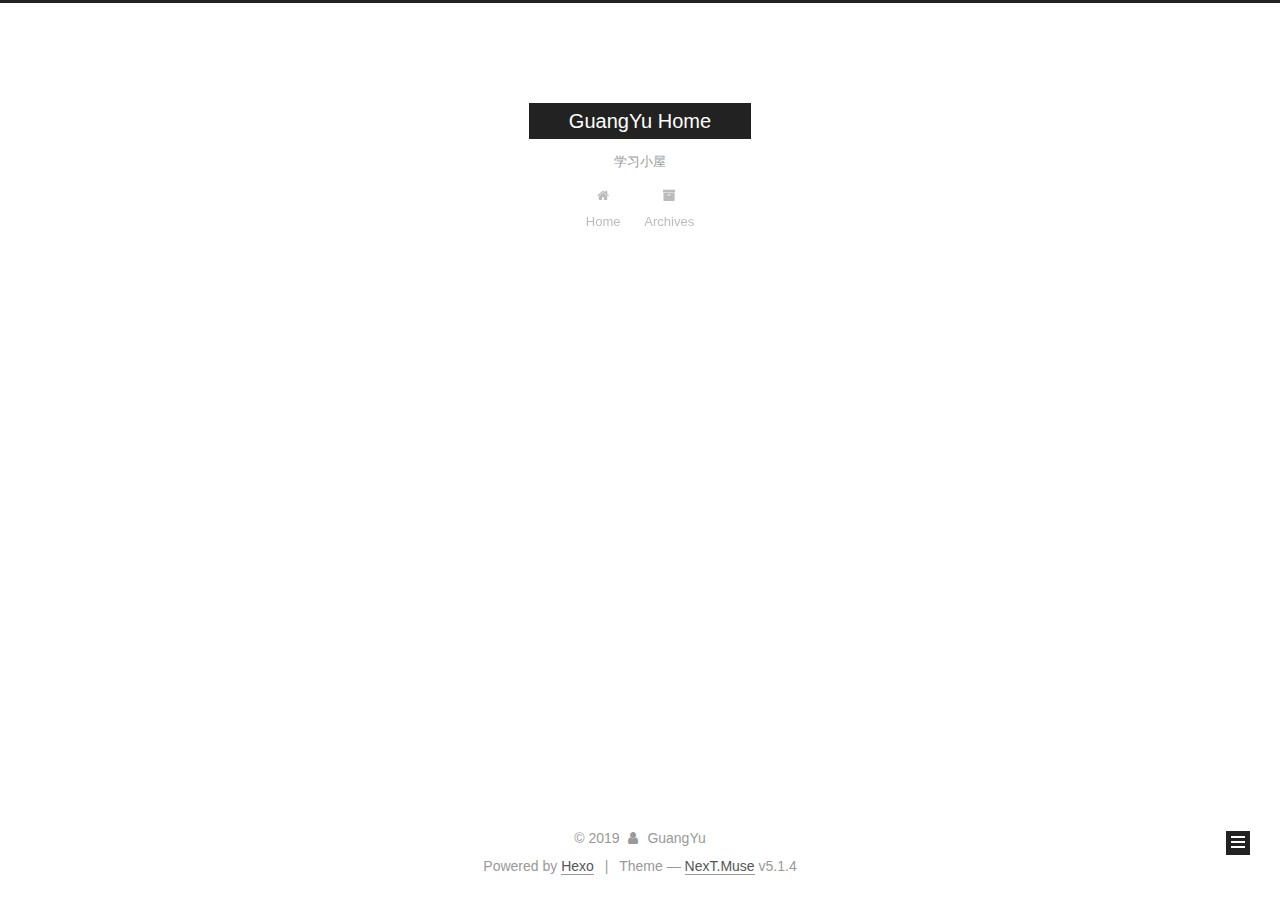
==== commit 5f15f0e7: "Site updated: 2019-12-03 20:18:20" ====
--- a/archives/index.html
+++ b/archives/index.html
@@ -1,496 +1,626 @@
 <!DOCTYPE html>
-<html>
+
+
+
+  
+
+
+<html class="theme-next muse use-motion" lang="en">
 <head>
-  <meta charset="utf-8">
-  
-  <meta name="renderer" content="webkit">
-  <meta http-equiv="X-UA-Compatible" content="IE=edge" >
-  <link rel="dns-prefetch" href="https://dgyhh.github.io">
-  <title>Archives | Hexo</title>
-  <meta name="viewport" content="width=device-width, initial-scale=1, maximum-scale=1">
-  <meta property="og:type" content="website">
-<meta property="og:title" content="Hexo">
-<meta property="og:url" content="https:&#x2F;&#x2F;dgyhh.github.io&#x2F;archives&#x2F;index.html">
-<meta property="og:site_name" content="Hexo">
+  <meta charset="UTF-8"/>
+<meta http-equiv="X-UA-Compatible" content="IE=edge" />
+<meta name="viewport" content="width=device-width, initial-scale=1, maximum-scale=1"/>
+<meta name="theme-color" content="#222">
+
+
+
+
+
+
+
+
+
+<meta http-equiv="Cache-Control" content="no-transform" />
+<meta http-equiv="Cache-Control" content="no-siteapp" />
+
+
+
+
+
+
+
+
+
+
+
+
+
+
+
+
+  
+  
+  <link href="/lib/fancybox/source/jquery.fancybox.css?v=2.1.5" rel="stylesheet" type="text/css" />
+
+
+
+
+
+
+
+<link href="/lib/font-awesome/css/font-awesome.min.css?v=4.6.2" rel="stylesheet" type="text/css" />
+
+<link href="/css/main.css?v=5.1.4" rel="stylesheet" type="text/css" />
+
+
+  <link rel="apple-touch-icon" sizes="180x180" href="/images/apple-touch-icon-next.png?v=5.1.4">
+
+
+  <link rel="icon" type="image/png" sizes="32x32" href="/images/favicon-32x32-next.png?v=5.1.4">
+
+
+  <link rel="icon" type="image/png" sizes="16x16" href="/images/favicon-16x16-next.png?v=5.1.4">
+
+
+  <link rel="mask-icon" href="/images/logo.svg?v=5.1.4" color="#222">
+
+
+
+
+
+  <meta name="keywords" content="Hexo, NexT" />
+
+
+
+
+
+
+
+
+
+
+<meta name="description" content="记录学习点滴">
+<meta property="og:type" content="website">
+<meta property="og:title" content="GuangYu Home">
+<meta property="og:url" content="https:&#x2F;&#x2F;blog.smartduck.xyz&#x2F;archives&#x2F;index.html">
+<meta property="og:site_name" content="GuangYu Home">
+<meta property="og:description" content="记录学习点滴">
 <meta property="og:locale" content="en">
 <meta name="twitter:card" content="summary">
-  
-    <link rel="alternative" href="/atom.xml" title="Hexo" type="application/atom+xml">
-  
-  
-    <link rel="icon" href="/favicon.png">
-  
-  <link rel="stylesheet" type="text/css" href="/./main.0cf68a.css">
-  <style type="text/css">
-  
-    #container.show {
-      background: linear-gradient(200deg,#a0cfe4,#e8c37e);
+
+
+
+<script type="text/javascript" id="hexo.configurations">
+  var NexT = window.NexT || {};
+  var CONFIG = {
+    root: '/',
+    scheme: 'Muse',
+    version: '5.1.4',
+    sidebar: {"position":"left","display":"post","offset":12,"b2t":false,"scrollpercent":false,"onmobile":false},
+    fancybox: true,
+    tabs: true,
+    motion: {"enable":true,"async":false,"transition":{"post_block":"fadeIn","post_header":"slideDownIn","post_body":"slideDownIn","coll_header":"slideLeftIn","sidebar":"slideUpIn"}},
+    duoshuo: {
+      userId: '0',
+      author: 'Author'
+    },
+    algolia: {
+      applicationID: '',
+      apiKey: '',
+      indexName: '',
+      hits: {"per_page":10},
+      labels: {"input_placeholder":"Search for Posts","hits_empty":"We didn't find any results for the search: ${query}","hits_stats":"${hits} results found in ${time} ms"}
     }
-  </style>
-  
-
-  
+  };
+</script>
+
+
+
+  <link rel="canonical" href="https://blog.smartduck.xyz/archives/"/>
+
+
+
+
+
+  <title>Archive | GuangYu Home</title>
+  
+
+
+
+
+
+
+
 
 </head>
 
-<body>
-  <div id="container" q-class="show:isCtnShow">
-    <canvas id="anm-canvas" class="anm-canvas"></canvas>
-    <div class="left-col" q-class="show:isShow">
-      
-<div class="overlay" style="background: #4d4d4d"></div>
-<div class="intrude-less">
-	<header id="header" class="inner">
-		<a href="/" class="profilepic">
-			<img src="" class="js-avatar">
-		</a>
-		<hgroup>
-		  <h1 class="header-author"><a href="/">John Doe</a></h1>
-		</hgroup>
-		
-
-		<nav class="header-menu">
-			<ul>
-			
-				<li><a href="/">主页</a></li>
-	        
-				<li><a href="/tags/%E9%9A%8F%E7%AC%94/">随笔</a></li>
-	        
-			</ul>
-		</nav>
-		<nav class="header-smart-menu">
-    		
-    			
-    			<a q-on="click: openSlider(e, 'innerArchive')" href="javascript:void(0)" target="_blank" rel="noopener">所有文章</a>
-    			
-            
-    			
-    			<a q-on="click: openSlider(e, 'friends')" href="javascript:void(0)" target="_blank" rel="noopener">友链</a>
-    			
-            
-    			
-    			<a q-on="click: openSlider(e, 'aboutme')" href="javascript:void(0)" target="_blank" rel="noopener">关于我</a>
-    			
-            
-		</nav>
-		<nav class="header-nav">
-			<div class="social">
-				
-					<a class="github" target="_blank" href="#" title="github"><i class="icon-github"></i></a>
-		        
-					<a class="weibo" target="_blank" href="#" title="weibo"><i class="icon-weibo"></i></a>
-		        
-					<a class="rss" target="_blank" href="#" title="rss"><i class="icon-rss"></i></a>
-		        
-					<a class="zhihu" target="_blank" href="#" title="zhihu"><i class="icon-zhihu"></i></a>
-		        
-			</div>
-		</nav>
-	</header>		
+<body itemscope itemtype="http://schema.org/WebPage" lang="en">
+
+  
+  
+    
+  
+
+  <div class="container sidebar-position-left page-archive">
+    <div class="headband"></div>
+
+    <header id="header" class="header" itemscope itemtype="http://schema.org/WPHeader">
+      <div class="header-inner"><div class="site-brand-wrapper">
+  <div class="site-meta ">
+    
+
+    <div class="custom-logo-site-title">
+      <a href="/"  class="brand" rel="start">
+        <span class="logo-line-before"><i></i></span>
+        <span class="site-title">GuangYu Home</span>
+        <span class="logo-line-after"><i></i></span>
+      </a>
+    </div>
+      
+        <p class="site-subtitle">学习小屋</p>
+      
+  </div>
+
+  <div class="site-nav-toggle">
+    <button>
+      <span class="btn-bar"></span>
+      <span class="btn-bar"></span>
+      <span class="btn-bar"></span>
+    </button>
+  </div>
 </div>
 
-    </div>
-    <div class="mid-col" q-class="show:isShow,hide:isShow|isFalse">
-      
-<nav id="mobile-nav">
-  	<div class="overlay js-overlay" style="background: #4d4d4d"></div>
-	<div class="btnctn js-mobile-btnctn">
-  		<div class="slider-trigger list" q-on="click: openSlider(e)"><i class="icon icon-sort"></i></div>
-	</div>
-	<div class="intrude-less">
-		<header id="header" class="inner">
-			<div class="profilepic">
-				<img src="" class="js-avatar">
-			</div>
-			<hgroup>
-			  <h1 class="header-author js-header-author">John Doe</h1>
-			</hgroup>
-			
-			
-			
-				
-			
-				
-			
-			
-			
-			<nav class="header-nav">
-				<div class="social">
-					
-						<a class="github" target="_blank" href="#" title="github"><i class="icon-github"></i></a>
-			        
-						<a class="weibo" target="_blank" href="#" title="weibo"><i class="icon-weibo"></i></a>
-			        
-						<a class="rss" target="_blank" href="#" title="rss"><i class="icon-rss"></i></a>
-			        
-						<a class="zhihu" target="_blank" href="#" title="zhihu"><i class="icon-zhihu"></i></a>
-			        
-				</div>
-			</nav>
-
-			<nav class="header-menu js-header-menu">
-				<ul style="width: 50%">
-				
-				
-					<li style="width: 50%"><a href="/">主页</a></li>
-		        
-					<li style="width: 50%"><a href="/tags/%E9%9A%8F%E7%AC%94/">随笔</a></li>
-		        
-				</ul>
-			</nav>
-		</header>				
-	</div>
-	<div class="mobile-mask" style="display:none" q-show="isShow"></div>
+<nav class="site-nav">
+  
+
+  
+    <ul id="menu" class="menu">
+      
+        
+        <li class="menu-item menu-item-home">
+          <a href="/%20" rel="section">
+            
+              <i class="menu-item-icon fa fa-fw fa-home"></i> <br />
+            
+            Home
+          </a>
+        </li>
+      
+        
+        <li class="menu-item menu-item-archives">
+          <a href="/archives/%20" rel="section">
+            
+              <i class="menu-item-icon fa fa-fw fa-archive"></i> <br />
+            
+            Archives
+          </a>
+        </li>
+      
+
+      
+    </ul>
+  
+
+  
 </nav>
 
-      <div id="wrapper" class="body-wrap">
-        <div class="menu-l">
-          <div class="canvas-wrap">
-            <canvas data-colors="#eaeaea" data-sectionHeight="100" data-contentId="js-content" id="myCanvas1" class="anm-canvas"></canvas>
+
+
+ </div>
+    </header>
+
+    <main id="main" class="main">
+      <div class="main-inner">
+        <div class="content-wrap">
+          <div id="content" class="content">
+            
+
+  
+  
+  
+  <div class="post-block archive">
+    <div id="posts" class="posts-collapse">
+      <span class="archive-move-on"></span>
+
+      <span class="archive-page-counter">
+        
+        
+        
+          
+        
+        Um..! 3 posts in total. Keep on posting.
+      </span>
+
+      
+
+        
+        
+        
+
+        
+          
+          <div class="collection-title">
+            <h1 class="archive-year" id="archive-year-2019">2019</h1>
           </div>
-          <div id="js-content" class="content-ll">
-            
-  
-  
-    
-    
-      
-      
-      <section class="archives-wrap">
-        <div class="archive-year-wrap">
-          <a href="/archives/2019" class="archive-year">2019</a>
-        </div>
-        <div class="archives">
-    
-    <article class="archive-article archive-type-post">
-  <div class="archive-article-inner">
-    <header class="archive-article-header">
-      	<div class="article-meta">
-	      	<a href="/2019/12/03/nginx%E4%BB%A3%E7%90%86%E8%AE%BF%E9%97%AEmysql%E6%95%B0%E6%8D%AE%E5%BA%93/" class="archive-article-date">
-  	<time datetime="2019-12-03T03:10:33.000Z" itemprop="datePublished"><i class="icon-calendar icon"></i>2019-12-03</time>
-</a>
-        </div>
-    	 
-  
-    <h1 itemprop="name">
-      <a class="archive-article-title" href="/2019/12/03/nginx%E4%BB%A3%E7%90%86%E8%AE%BF%E9%97%AEmysql%E6%95%B0%E6%8D%AE%E5%BA%93/">nginx代理访问mysql数据库</a>
-    </h1>
-  
-
-        <div class="article-info info-on-right">
-          
-          
-
-        </div>
-        <div class="clearfix"></div>
+        
+        
+
+        
+
+  <article class="post post-type-normal" itemscope itemtype="http://schema.org/Article">
+    <header class="post-header">
+
+      <h2 class="post-title">
+        
+            <a class="post-title-link" href="/2019/12/03/nginx%E4%BB%A3%E7%90%86%E8%AE%BF%E9%97%AEmysql%E6%95%B0%E6%8D%AE%E5%BA%93/" itemprop="url">
+              
+                <span itemprop="name">nginx代理访问mysql数据库</span>
+              
+            </a>
+        
+      </h2>
+
+      <div class="post-meta">
+        <time class="post-time" itemprop="dateCreated"
+              datetime="2019-12-03T11:10:33+08:00"
+              content="2019-12-03" >
+          12-03
+        </time>
+      </div>
+
     </header>
-  </div>
-</article>
-  
-    
-    
-    <article class="archive-article archive-type-post">
-  <div class="archive-article-inner">
-    <header class="archive-article-header">
-      	<div class="article-meta">
-	      	<a href="/2019/12/03/%E7%BE%A4%E6%99%96NAS%E4%BD%BF%E7%94%A8%E8%AF%B4%E6%98%8E/" class="archive-article-date">
-  	<time datetime="2019-12-03T02:59:18.000Z" itemprop="datePublished"><i class="icon-calendar icon"></i>2019-12-03</time>
-</a>
-        </div>
-    	 
-  
-    <h1 itemprop="name">
-      <a class="archive-article-title" href="/2019/12/03/%E7%BE%A4%E6%99%96NAS%E4%BD%BF%E7%94%A8%E8%AF%B4%E6%98%8E/">群晖NAS使用说明</a>
-    </h1>
-  
-
-        <div class="article-info info-on-right">
-          
-          
-
-        </div>
-        <div class="clearfix"></div>
+  </article>
+
+
+
+      
+
+        
+        
+        
+
+        
+        
+
+        
+
+  <article class="post post-type-normal" itemscope itemtype="http://schema.org/Article">
+    <header class="post-header">
+
+      <h2 class="post-title">
+        
+            <a class="post-title-link" href="/2019/12/03/%E7%BE%A4%E6%99%96NAS%E4%BD%BF%E7%94%A8%E8%AF%B4%E6%98%8E/" itemprop="url">
+              
+                <span itemprop="name">群晖NAS使用说明</span>
+              
+            </a>
+        
+      </h2>
+
+      <div class="post-meta">
+        <time class="post-time" itemprop="dateCreated"
+              datetime="2019-12-03T10:59:18+08:00"
+              content="2019-12-03" >
+          12-03
+        </time>
+      </div>
+
     </header>
-  </div>
-</article>
-  
-    
-    
-    <article class="archive-article archive-type-post">
-  <div class="archive-article-inner">
-    <header class="archive-article-header">
-      	<div class="article-meta">
-	      	<a href="/2019/12/02/hello-world/" class="archive-article-date">
-  	<time datetime="2019-12-02T09:55:42.457Z" itemprop="datePublished"><i class="icon-calendar icon"></i>2019-12-02</time>
-</a>
-        </div>
-    	 
-  
-    <h1 itemprop="name">
-      <a class="archive-article-title" href="/2019/12/02/hello-world/">Hello World</a>
-    </h1>
-  
-
-        <div class="article-info info-on-right">
-          
-          
-
-        </div>
-        <div class="clearfix"></div>
+  </article>
+
+
+
+      
+
+        
+        
+        
+
+        
+        
+
+        
+
+  <article class="post post-type-normal" itemscope itemtype="http://schema.org/Article">
+    <header class="post-header">
+
+      <h2 class="post-title">
+        
+            <a class="post-title-link" href="/2019/12/02/hello-world/" itemprop="url">
+              
+                <span itemprop="name">Hello World</span>
+              
+            </a>
+        
+      </h2>
+
+      <div class="post-meta">
+        <time class="post-time" itemprop="dateCreated"
+              datetime="2019-12-02T17:55:42+08:00"
+              content="2019-12-02" >
+          12-02
+        </time>
+      </div>
+
     </header>
-  </div>
-</article>
-  
-  
-    </div></section>
-  
-
-    
-
-
-          </div>
-        </div>
-      </div>
-      <footer id="footer">
-  <div class="outer">
-    <div id="footer-info">
-    	<div class="footer-left">
-    		&copy; 2019 John Doe
-    	</div>
-      	<div class="footer-right">
-      		<a href="http://hexo.io/" target="_blank">Hexo</a>  Theme <a href="https://github.com/litten/hexo-theme-yilia" target="_blank">Yilia</a> by Litten
-      	</div>
+  </article>
+
+
+
+      
+
     </div>
   </div>
-</footer>
+  
+  
+  
+
+  
+
+
+
+          </div>
+          
+
+
+          
+
+        </div>
+        
+          
+  
+  <div class="sidebar-toggle">
+    <div class="sidebar-toggle-line-wrap">
+      <span class="sidebar-toggle-line sidebar-toggle-line-first"></span>
+      <span class="sidebar-toggle-line sidebar-toggle-line-middle"></span>
+      <span class="sidebar-toggle-line sidebar-toggle-line-last"></span>
     </div>
-    <script>
-	var yiliaConfig = {
-		mathjax: false,
-		isHome: false,
-		isPost: false,
-		isArchive: true,
-		isTag: false,
-		isCategory: false,
-		open_in_new: false,
-		toc_hide_index: true,
-		root: "/",
-		innerArchive: true,
-		showTags: false
-	}
+  </div>
+
+  <aside id="sidebar" class="sidebar">
+    
+    <div class="sidebar-inner">
+
+      
+
+      
+
+      <section class="site-overview-wrap sidebar-panel sidebar-panel-active">
+        <div class="site-overview">
+          <div class="site-author motion-element" itemprop="author" itemscope itemtype="http://schema.org/Person">
+            
+              <p class="site-author-name" itemprop="name">GuangYu</p>
+              <p class="site-description motion-element" itemprop="description">记录学习点滴</p>
+          </div>
+
+          <nav class="site-state motion-element">
+
+            
+              <div class="site-state-item site-state-posts">
+              
+                <a href="/archives/%20%7C%7C%20archive">
+              
+                  <span class="site-state-item-count">3</span>
+                  <span class="site-state-item-name">posts</span>
+                </a>
+              </div>
+            
+
+            
+
+            
+
+          </nav>
+
+          
+
+          
+
+          
+          
+
+          
+          
+
+          
+
+        </div>
+      </section>
+
+      
+
+      
+
+    </div>
+  </aside>
+
+
+        
+      </div>
+    </main>
+
+    <footer id="footer" class="footer">
+      <div class="footer-inner">
+        <div class="copyright">&copy; <span itemprop="copyrightYear">2019</span>
+  <span class="with-love">
+    <i class="fa fa-user"></i>
+  </span>
+  <span class="author" itemprop="copyrightHolder">GuangYu</span>
+
+  
+</div>
+
+
+  <div class="powered-by">Powered by <a class="theme-link" target="_blank" href="https://hexo.io">Hexo</a></div>
+
+
+
+  <span class="post-meta-divider">|</span>
+
+
+
+  <div class="theme-info">Theme &mdash; <a class="theme-link" target="_blank" href="https://github.com/iissnan/hexo-theme-next">NexT.Muse</a> v5.1.4</div>
+
+
+
+
+        
+
+
+
+
+
+
+
+        
+      </div>
+    </footer>
+
+    
+      <div class="back-to-top">
+        <i class="fa fa-arrow-up"></i>
+        
+      </div>
+    
+
+    
+
+  </div>
+
+  
+
+<script type="text/javascript">
+  if (Object.prototype.toString.call(window.Promise) !== '[object Function]') {
+    window.Promise = null;
+  }
 </script>
 
-<script>!function(t){function n(e){if(r[e])return r[e].exports;var i=r[e]={exports:{},id:e,loaded:!1};return t[e].call(i.exports,i,i.exports,n),i.loaded=!0,i.exports}var r={};n.m=t,n.c=r,n.p="./",n(0)}([function(t,n,r){r(195),t.exports=r(191)},function(t,n,r){var e=r(3),i=r(52),o=r(27),u=r(28),c=r(53),f="prototype",a=function(t,n,r){var s,l,h,v,p=t&a.F,d=t&a.G,y=t&a.S,g=t&a.P,b=t&a.B,m=d?e:y?e[n]||(e[n]={}):(e[n]||{})[f],x=d?i:i[n]||(i[n]={}),w=x[f]||(x[f]={});d&&(r=n);for(s in r)l=!p&&m&&void 0!==m[s],h=(l?m:r)[s],v=b&&l?c(h,e):g&&"function"==typeof h?c(Function.call,h):h,m&&u(m,s,h,t&a.U),x[s]!=h&&o(x,s,v),g&&w[s]!=h&&(w[s]=h)};e.core=i,a.F=1,a.G=2,a.S=4,a.P=8,a.B=16,a.W=32,a.U=64,a.R=128,t.exports=a},function(t,n,r){var e=r(6);t.exports=function(t){if(!e(t))throw TypeError(t+" is not an object!");return t}},function(t,n){var r=t.exports="undefined"!=typeof window&&window.Math==Math?window:"undefined"!=typeof self&&self.Math==Math?self:Function("return this")();"number"==typeof __g&&(__g=r)},function(t,n){t.exports=function(t){try{return!!t()}catch(t){return!0}}},function(t,n){var r=t.exports="undefined"!=typeof window&&window.Math==Math?window:"undefined"!=typeof self&&self.Math==Math?self:Function("return this")();"number"==typeof __g&&(__g=r)},function(t,n){t.exports=function(t){return"object"==typeof t?null!==t:"function"==typeof t}},function(t,n,r){var e=r(126)("wks"),i=r(76),o=r(3).Symbol,u="function"==typeof o;(t.exports=function(t){return e[t]||(e[t]=u&&o[t]||(u?o:i)("Symbol."+t))}).store=e},function(t,n){var r={}.hasOwnProperty;t.exports=function(t,n){return r.call(t,n)}},function(t,n,r){var e=r(94),i=r(33);t.exports=function(t){return e(i(t))}},function(t,n,r){t.exports=!r(4)(function(){return 7!=Object.defineProperty({},"a",{get:function(){return 7}}).a})},function(t,n,r){var e=r(2),i=r(167),o=r(50),u=Object.defineProperty;n.f=r(10)?Object.defineProperty:function(t,n,r){if(e(t),n=o(n,!0),e(r),i)try{return u(t,n,r)}catch(t){}if("get"in r||"set"in r)throw TypeError("Accessors not supported!");return"value"in r&&(t[n]=r.value),t}},function(t,n,r){t.exports=!r(18)(function(){return 7!=Object.defineProperty({},"a",{get:function(){return 7}}).a})},function(t,n,r){var e=r(14),i=r(22);t.exports=r(12)?function(t,n,r){return e.f(t,n,i(1,r))}:function(t,n,r){return t[n]=r,t}},function(t,n,r){var e=r(20),i=r(58),o=r(42),u=Object.defineProperty;n.f=r(12)?Object.defineProperty:function(t,n,r){if(e(t),n=o(n,!0),e(r),i)try{return u(t,n,r)}catch(t){}if("get"in r||"set"in r)throw TypeError("Accessors not supported!");return"value"in r&&(t[n]=r.value),t}},function(t,n,r){var e=r(40)("wks"),i=r(23),o=r(5).Symbol,u="function"==typeof o;(t.exports=function(t){return e[t]||(e[t]=u&&o[t]||(u?o:i)("Symbol."+t))}).store=e},function(t,n,r){var e=r(67),i=Math.min;t.exports=function(t){return t>0?i(e(t),9007199254740991):0}},function(t,n,r){var e=r(46);t.exports=function(t){return Object(e(t))}},function(t,n){t.exports=function(t){try{return!!t()}catch(t){return!0}}},function(t,n,r){var e=r(63),i=r(34);t.exports=Object.keys||function(t){return e(t,i)}},function(t,n,r){var e=r(21);t.exports=function(t){if(!e(t))throw TypeError(t+" is not an object!");return t}},function(t,n){t.exports=function(t){return"object"==typeof t?null!==t:"function"==typeof t}},function(t,n){t.exports=function(t,n){return{enumerable:!(1&t),configurable:!(2&t),writable:!(4&t),value:n}}},function(t,n){var r=0,e=Math.random();t.exports=function(t){return"Symbol(".concat(void 0===t?"":t,")_",(++r+e).toString(36))}},function(t,n){var r={}.hasOwnProperty;t.exports=function(t,n){return r.call(t,n)}},function(t,n){var r=t.exports={version:"2.4.0"};"number"==typeof __e&&(__e=r)},function(t,n){t.exports=function(t){if("function"!=typeof t)throw TypeError(t+" is not a function!");return t}},function(t,n,r){var e=r(11),i=r(66);t.exports=r(10)?function(t,n,r){return e.f(t,n,i(1,r))}:function(t,n,r){return t[n]=r,t}},function(t,n,r){var e=r(3),i=r(27),o=r(24),u=r(76)("src"),c="toString",f=Function[c],a=(""+f).split(c);r(52).inspectSource=function(t){return f.call(t)},(t.exports=function(t,n,r,c){var f="function"==typeof r;f&&(o(r,"name")||i(r,"name",n)),t[n]!==r&&(f&&(o(r,u)||i(r,u,t[n]?""+t[n]:a.join(String(n)))),t===e?t[n]=r:c?t[n]?t[n]=r:i(t,n,r):(delete t[n],i(t,n,r)))})(Function.prototype,c,function(){return"function"==typeof this&&this[u]||f.call(this)})},function(t,n,r){var e=r(1),i=r(4),o=r(46),u=function(t,n,r,e){var i=String(o(t)),u="<"+n;return""!==r&&(u+=" "+r+'="'+String(e).replace(/"/g,"&quot;")+'"'),u+">"+i+"</"+n+">"};t.exports=function(t,n){var r={};r[t]=n(u),e(e.P+e.F*i(function(){var n=""[t]('"');return n!==n.toLowerCase()||n.split('"').length>3}),"String",r)}},function(t,n,r){var e=r(115),i=r(46);t.exports=function(t){return e(i(t))}},function(t,n,r){var e=r(116),i=r(66),o=r(30),u=r(50),c=r(24),f=r(167),a=Object.getOwnPropertyDescriptor;n.f=r(10)?a:function(t,n){if(t=o(t),n=u(n,!0),f)try{return a(t,n)}catch(t){}if(c(t,n))return i(!e.f.call(t,n),t[n])}},function(t,n,r){var e=r(24),i=r(17),o=r(145)("IE_PROTO"),u=Object.prototype;t.exports=Object.getPrototypeOf||function(t){return t=i(t),e(t,o)?t[o]:"function"==typeof t.constructor&&t instanceof t.constructor?t.constructor.prototype:t instanceof Object?u:null}},function(t,n){t.exports=function(t){if(void 0==t)throw TypeError("Can't call method on  "+t);return t}},function(t,n){t.exports="constructor,hasOwnProperty,isPrototypeOf,propertyIsEnumerable,toLocaleString,toString,valueOf".split(",")},function(t,n){t.exports={}},function(t,n){t.exports=!0},function(t,n){n.f={}.propertyIsEnumerable},function(t,n,r){var e=r(14).f,i=r(8),o=r(15)("toStringTag");t.exports=function(t,n,r){t&&!i(t=r?t:t.prototype,o)&&e(t,o,{configurable:!0,value:n})}},function(t,n,r){var e=r(40)("keys"),i=r(23);t.exports=function(t){return e[t]||(e[t]=i(t))}},function(t,n,r){var e=r(5),i="__core-js_shared__",o=e[i]||(e[i]={});t.exports=function(t){return o[t]||(o[t]={})}},function(t,n){var r=Math.ceil,e=Math.floor;t.exports=function(t){return isNaN(t=+t)?0:(t>0?e:r)(t)}},function(t,n,r){var e=r(21);t.exports=function(t,n){if(!e(t))return t;var r,i;if(n&&"function"==typeof(r=t.toString)&&!e(i=r.call(t)))return i;if("function"==typeof(r=t.valueOf)&&!e(i=r.call(t)))return i;if(!n&&"function"==typeof(r=t.toString)&&!e(i=r.call(t)))return i;throw TypeError("Can't convert object to primitive value")}},function(t,n,r){var e=r(5),i=r(25),o=r(36),u=r(44),c=r(14).f;t.exports=function(t){var n=i.Symbol||(i.Symbol=o?{}:e.Symbol||{});"_"==t.charAt(0)||t in n||c(n,t,{value:u.f(t)})}},function(t,n,r){n.f=r(15)},function(t,n){var r={}.toString;t.exports=function(t){return r.call(t).slice(8,-1)}},function(t,n){t.exports=function(t){if(void 0==t)throw TypeError("Can't call method on  "+t);return t}},function(t,n,r){var e=r(4);t.exports=function(t,n){return!!t&&e(function(){n?t.call(null,function(){},1):t.call(null)})}},function(t,n,r){var e=r(53),i=r(115),o=r(17),u=r(16),c=r(203);t.exports=function(t,n){var r=1==t,f=2==t,a=3==t,s=4==t,l=6==t,h=5==t||l,v=n||c;return function(n,c,p){for(var d,y,g=o(n),b=i(g),m=e(c,p,3),x=u(b.length),w=0,S=r?v(n,x):f?v(n,0):void 0;x>w;w++)if((h||w in b)&&(d=b[w],y=m(d,w,g),t))if(r)S[w]=y;else if(y)switch(t){case 3:return!0;case 5:return d;case 6:return w;case 2:S.push(d)}else if(s)return!1;return l?-1:a||s?s:S}}},function(t,n,r){var e=r(1),i=r(52),o=r(4);t.exports=function(t,n){var r=(i.Object||{})[t]||Object[t],u={};u[t]=n(r),e(e.S+e.F*o(function(){r(1)}),"Object",u)}},function(t,n,r){var e=r(6);t.exports=function(t,n){if(!e(t))return t;var r,i;if(n&&"function"==typeof(r=t.toString)&&!e(i=r.call(t)))return i;if("function"==typeof(r=t.valueOf)&&!e(i=r.call(t)))return i;if(!n&&"function"==typeof(r=t.toString)&&!e(i=r.call(t)))return i;throw TypeError("Can't convert object to primitive value")}},function(t,n,r){var e=r(5),i=r(25),o=r(91),u=r(13),c="prototype",f=function(t,n,r){var a,s,l,h=t&f.F,v=t&f.G,p=t&f.S,d=t&f.P,y=t&f.B,g=t&f.W,b=v?i:i[n]||(i[n]={}),m=b[c],x=v?e:p?e[n]:(e[n]||{})[c];v&&(r=n);for(a in r)(s=!h&&x&&void 0!==x[a])&&a in b||(l=s?x[a]:r[a],b[a]=v&&"function"!=typeof x[a]?r[a]:y&&s?o(l,e):g&&x[a]==l?function(t){var n=function(n,r,e){if(this instanceof t){switch(arguments.length){case 0:return new t;case 1:return new t(n);case 2:return new t(n,r)}return new t(n,r,e)}return t.apply(this,arguments)};return n[c]=t[c],n}(l):d&&"function"==typeof l?o(Function.call,l):l,d&&((b.virtual||(b.virtual={}))[a]=l,t&f.R&&m&&!m[a]&&u(m,a,l)))};f.F=1,f.G=2,f.S=4,f.P=8,f.B=16,f.W=32,f.U=64,f.R=128,t.exports=f},function(t,n){var r=t.exports={version:"2.4.0"};"number"==typeof __e&&(__e=r)},function(t,n,r){var e=r(26);t.exports=function(t,n,r){if(e(t),void 0===n)return t;switch(r){case 1:return function(r){return t.call(n,r)};case 2:return function(r,e){return t.call(n,r,e)};case 3:return function(r,e,i){return t.call(n,r,e,i)}}return function(){return t.apply(n,arguments)}}},function(t,n,r){var e=r(183),i=r(1),o=r(126)("metadata"),u=o.store||(o.store=new(r(186))),c=function(t,n,r){var i=u.get(t);if(!i){if(!r)return;u.set(t,i=new e)}var o=i.get(n);if(!o){if(!r)return;i.set(n,o=new e)}return o},f=function(t,n,r){var e=c(n,r,!1);return void 0!==e&&e.has(t)},a=function(t,n,r){var e=c(n,r,!1);return void 0===e?void 0:e.get(t)},s=function(t,n,r,e){c(r,e,!0).set(t,n)},l=function(t,n){var r=c(t,n,!1),e=[];return r&&r.forEach(function(t,n){e.push(n)}),e},h=function(t){return void 0===t||"symbol"==typeof t?t:String(t)},v=function(t){i(i.S,"Reflect",t)};t.exports={store:u,map:c,has:f,get:a,set:s,keys:l,key:h,exp:v}},function(t,n,r){"use strict";if(r(10)){var e=r(69),i=r(3),o=r(4),u=r(1),c=r(127),f=r(152),a=r(53),s=r(68),l=r(66),h=r(27),v=r(73),p=r(67),d=r(16),y=r(75),g=r(50),b=r(24),m=r(180),x=r(114),w=r(6),S=r(17),_=r(137),O=r(70),E=r(32),P=r(71).f,j=r(154),F=r(76),M=r(7),A=r(48),N=r(117),T=r(146),I=r(155),k=r(80),L=r(123),R=r(74),C=r(130),D=r(160),U=r(11),W=r(31),G=U.f,B=W.f,V=i.RangeError,z=i.TypeError,q=i.Uint8Array,K="ArrayBuffer",J="Shared"+K,Y="BYTES_PER_ELEMENT",H="prototype",$=Array[H],X=f.ArrayBuffer,Q=f.DataView,Z=A(0),tt=A(2),nt=A(3),rt=A(4),et=A(5),it=A(6),ot=N(!0),ut=N(!1),ct=I.values,ft=I.keys,at=I.entries,st=$.lastIndexOf,lt=$.reduce,ht=$.reduceRight,vt=$.join,pt=$.sort,dt=$.slice,yt=$.toString,gt=$.toLocaleString,bt=M("iterator"),mt=M("toStringTag"),xt=F("typed_constructor"),wt=F("def_constructor"),St=c.CONSTR,_t=c.TYPED,Ot=c.VIEW,Et="Wrong length!",Pt=A(1,function(t,n){return Tt(T(t,t[wt]),n)}),jt=o(function(){return 1===new q(new Uint16Array([1]).buffer)[0]}),Ft=!!q&&!!q[H].set&&o(function(){new q(1).set({})}),Mt=function(t,n){if(void 0===t)throw z(Et);var r=+t,e=d(t);if(n&&!m(r,e))throw V(Et);return e},At=function(t,n){var r=p(t);if(r<0||r%n)throw V("Wrong offset!");return r},Nt=function(t){if(w(t)&&_t in t)return t;throw z(t+" is not a typed array!")},Tt=function(t,n){if(!(w(t)&&xt in t))throw z("It is not a typed array constructor!");return new t(n)},It=function(t,n){return kt(T(t,t[wt]),n)},kt=function(t,n){for(var r=0,e=n.length,i=Tt(t,e);e>r;)i[r]=n[r++];return i},Lt=function(t,n,r){G(t,n,{get:function(){return this._d[r]}})},Rt=function(t){var n,r,e,i,o,u,c=S(t),f=arguments.length,s=f>1?arguments[1]:void 0,l=void 0!==s,h=j(c);if(void 0!=h&&!_(h)){for(u=h.call(c),e=[],n=0;!(o=u.next()).done;n++)e.push(o.value);c=e}for(l&&f>2&&(s=a(s,arguments[2],2)),n=0,r=d(c.length),i=Tt(this,r);r>n;n++)i[n]=l?s(c[n],n):c[n];return i},Ct=function(){for(var t=0,n=arguments.length,r=Tt(this,n);n>t;)r[t]=arguments[t++];return r},Dt=!!q&&o(function(){gt.call(new q(1))}),Ut=function(){return gt.apply(Dt?dt.call(Nt(this)):Nt(this),arguments)},Wt={copyWithin:function(t,n){return D.call(Nt(this),t,n,arguments.length>2?arguments[2]:void 0)},every:function(t){return rt(Nt(this),t,arguments.length>1?arguments[1]:void 0)},fill:function(t){return C.apply(Nt(this),arguments)},filter:function(t){return It(this,tt(Nt(this),t,arguments.length>1?arguments[1]:void 0))},find:function(t){return et(Nt(this),t,arguments.length>1?arguments[1]:void 0)},findIndex:function(t){return it(Nt(this),t,arguments.length>1?arguments[1]:void 0)},forEach:function(t){Z(Nt(this),t,arguments.length>1?arguments[1]:void 0)},indexOf:function(t){return ut(Nt(this),t,arguments.length>1?arguments[1]:void 0)},includes:function(t){return ot(Nt(this),t,arguments.length>1?arguments[1]:void 0)},join:function(t){return vt.apply(Nt(this),arguments)},lastIndexOf:function(t){return st.apply(Nt(this),arguments)},map:function(t){return Pt(Nt(this),t,arguments.length>1?arguments[1]:void 0)},reduce:function(t){return lt.apply(Nt(this),arguments)},reduceRight:function(t){return ht.apply(Nt(this),arguments)},reverse:function(){for(var t,n=this,r=Nt(n).length,e=Math.floor(r/2),i=0;i<e;)t=n[i],n[i++]=n[--r],n[r]=t;return n},some:function(t){return nt(Nt(this),t,arguments.length>1?arguments[1]:void 0)},sort:function(t){return pt.call(Nt(this),t)},subarray:function(t,n){var r=Nt(this),e=r.length,i=y(t,e);return new(T(r,r[wt]))(r.buffer,r.byteOffset+i*r.BYTES_PER_ELEMENT,d((void 0===n?e:y(n,e))-i))}},Gt=function(t,n){return It(this,dt.call(Nt(this),t,n))},Bt=function(t){Nt(this);var n=At(arguments[1],1),r=this.length,e=S(t),i=d(e.length),o=0;if(i+n>r)throw V(Et);for(;o<i;)this[n+o]=e[o++]},Vt={entries:function(){return at.call(Nt(this))},keys:function(){return ft.call(Nt(this))},values:function(){return ct.call(Nt(this))}},zt=function(t,n){return w(t)&&t[_t]&&"symbol"!=typeof n&&n in t&&String(+n)==String(n)},qt=function(t,n){return zt(t,n=g(n,!0))?l(2,t[n]):B(t,n)},Kt=function(t,n,r){return!(zt(t,n=g(n,!0))&&w(r)&&b(r,"value"))||b(r,"get")||b(r,"set")||r.configurable||b(r,"writable")&&!r.writable||b(r,"enumerable")&&!r.enumerable?G(t,n,r):(t[n]=r.value,t)};St||(W.f=qt,U.f=Kt),u(u.S+u.F*!St,"Object",{getOwnPropertyDescriptor:qt,defineProperty:Kt}),o(function(){yt.call({})})&&(yt=gt=function(){return vt.call(this)});var Jt=v({},Wt);v(Jt,Vt),h(Jt,bt,Vt.values),v(Jt,{slice:Gt,set:Bt,constructor:function(){},toString:yt,toLocaleString:Ut}),Lt(Jt,"buffer","b"),Lt(Jt,"byteOffset","o"),Lt(Jt,"byteLength","l"),Lt(Jt,"length","e"),G(Jt,mt,{get:function(){return this[_t]}}),t.exports=function(t,n,r,f){f=!!f;var a=t+(f?"Clamped":"")+"Array",l="Uint8Array"!=a,v="get"+t,p="set"+t,y=i[a],g=y||{},b=y&&E(y),m=!y||!c.ABV,S={},_=y&&y[H],j=function(t,r){var e=t._d;return e.v[v](r*n+e.o,jt)},F=function(t,r,e){var i=t._d;f&&(e=(e=Math.round(e))<0?0:e>255?255:255&e),i.v[p](r*n+i.o,e,jt)},M=function(t,n){G(t,n,{get:function(){return j(this,n)},set:function(t){return F(this,n,t)},enumerable:!0})};m?(y=r(function(t,r,e,i){s(t,y,a,"_d");var o,u,c,f,l=0,v=0;if(w(r)){if(!(r instanceof X||(f=x(r))==K||f==J))return _t in r?kt(y,r):Rt.call(y,r);o=r,v=At(e,n);var p=r.byteLength;if(void 0===i){if(p%n)throw V(Et);if((u=p-v)<0)throw V(Et)}else if((u=d(i)*n)+v>p)throw V(Et);c=u/n}else c=Mt(r,!0),u=c*n,o=new X(u);for(h(t,"_d",{b:o,o:v,l:u,e:c,v:new Q(o)});l<c;)M(t,l++)}),_=y[H]=O(Jt),h(_,"constructor",y)):L(function(t){new y(null),new y(t)},!0)||(y=r(function(t,r,e,i){s(t,y,a);var o;return w(r)?r instanceof X||(o=x(r))==K||o==J?void 0!==i?new g(r,At(e,n),i):void 0!==e?new g(r,At(e,n)):new g(r):_t in r?kt(y,r):Rt.call(y,r):new g(Mt(r,l))}),Z(b!==Function.prototype?P(g).concat(P(b)):P(g),function(t){t in y||h(y,t,g[t])}),y[H]=_,e||(_.constructor=y));var A=_[bt],N=!!A&&("values"==A.name||void 0==A.name),T=Vt.values;h(y,xt,!0),h(_,_t,a),h(_,Ot,!0),h(_,wt,y),(f?new y(1)[mt]==a:mt in _)||G(_,mt,{get:function(){return a}}),S[a]=y,u(u.G+u.W+u.F*(y!=g),S),u(u.S,a,{BYTES_PER_ELEMENT:n,from:Rt,of:Ct}),Y in _||h(_,Y,n),u(u.P,a,Wt),R(a),u(u.P+u.F*Ft,a,{set:Bt}),u(u.P+u.F*!N,a,Vt),u(u.P+u.F*(_.toString!=yt),a,{toString:yt}),u(u.P+u.F*o(function(){new y(1).slice()}),a,{slice:Gt}),u(u.P+u.F*(o(function(){return[1,2].toLocaleString()!=new y([1,2]).toLocaleString()})||!o(function(){_.toLocaleString.call([1,2])})),a,{toLocaleString:Ut}),k[a]=N?A:T,e||N||h(_,bt,T)}}else t.exports=function(){}},function(t,n){var r={}.toString;t.exports=function(t){return r.call(t).slice(8,-1)}},function(t,n,r){var e=r(21),i=r(5).document,o=e(i)&&e(i.createElement);t.exports=function(t){return o?i.createElement(t):{}}},function(t,n,r){t.exports=!r(12)&&!r(18)(function(){return 7!=Object.defineProperty(r(57)("div"),"a",{get:function(){return 7}}).a})},function(t,n,r){"use strict";var e=r(36),i=r(51),o=r(64),u=r(13),c=r(8),f=r(35),a=r(96),s=r(38),l=r(103),h=r(15)("iterator"),v=!([].keys&&"next"in[].keys()),p="keys",d="values",y=function(){return this};t.exports=function(t,n,r,g,b,m,x){a(r,n,g);var w,S,_,O=function(t){if(!v&&t in F)return F[t];switch(t){case p:case d:return function(){return new r(this,t)}}return function(){return new r(this,t)}},E=n+" Iterator",P=b==d,j=!1,F=t.prototype,M=F[h]||F["@@iterator"]||b&&F[b],A=M||O(b),N=b?P?O("entries"):A:void 0,T="Array"==n?F.entries||M:M;if(T&&(_=l(T.call(new t)))!==Object.prototype&&(s(_,E,!0),e||c(_,h)||u(_,h,y)),P&&M&&M.name!==d&&(j=!0,A=function(){return M.call(this)}),e&&!x||!v&&!j&&F[h]||u(F,h,A),f[n]=A,f[E]=y,b)if(w={values:P?A:O(d),keys:m?A:O(p),entries:N},x)for(S in w)S in F||o(F,S,w[S]);else i(i.P+i.F*(v||j),n,w);return w}},function(t,n,r){var e=r(20),i=r(100),o=r(34),u=r(39)("IE_PROTO"),c=function(){},f="prototype",a=function(){var t,n=r(57)("iframe"),e=o.length;for(n.style.display="none",r(93).appendChild(n),n.src="javascript:",t=n.contentWindow.document,t.open(),t.write("<script>document.F=Object<\/script>"),t.close(),a=t.F;e--;)delete a[f][o[e]];return a()};t.exports=Object.create||function(t,n){var r;return null!==t?(c[f]=e(t),r=new c,c[f]=null,r[u]=t):r=a(),void 0===n?r:i(r,n)}},function(t,n,r){var e=r(63),i=r(34).concat("length","prototype");n.f=Object.getOwnPropertyNames||function(t){return e(t,i)}},function(t,n){n.f=Object.getOwnPropertySymbols},function(t,n,r){var e=r(8),i=r(9),o=r(90)(!1),u=r(39)("IE_PROTO");t.exports=function(t,n){var r,c=i(t),f=0,a=[];for(r in c)r!=u&&e(c,r)&&a.push(r);for(;n.length>f;)e(c,r=n[f++])&&(~o(a,r)||a.push(r));return a}},function(t,n,r){t.exports=r(13)},function(t,n,r){var e=r(76)("meta"),i=r(6),o=r(24),u=r(11).f,c=0,f=Object.isExtensible||function(){return!0},a=!r(4)(function(){return f(Object.preventExtensions({}))}),s=function(t){u(t,e,{value:{i:"O"+ ++c,w:{}}})},l=function(t,n){if(!i(t))return"symbol"==typeof t?t:("string"==typeof t?"S":"P")+t;if(!o(t,e)){if(!f(t))return"F";if(!n)return"E";s(t)}return t[e].i},h=function(t,n){if(!o(t,e)){if(!f(t))return!0;if(!n)return!1;s(t)}return t[e].w},v=function(t){return a&&p.NEED&&f(t)&&!o(t,e)&&s(t),t},p=t.exports={KEY:e,NEED:!1,fastKey:l,getWeak:h,onFreeze:v}},function(t,n){t.exports=function(t,n){return{enumerable:!(1&t),configurable:!(2&t),writable:!(4&t),value:n}}},function(t,n){var r=Math.ceil,e=Math.floor;t.exports=function(t){return isNaN(t=+t)?0:(t>0?e:r)(t)}},function(t,n){t.exports=function(t,n,r,e){if(!(t instanceof n)||void 0!==e&&e in t)throw TypeError(r+": incorrect invocation!");return t}},function(t,n){t.exports=!1},function(t,n,r){var e=r(2),i=r(173),o=r(133),u=r(145)("IE_PROTO"),c=function(){},f="prototype",a=function(){var t,n=r(132)("iframe"),e=o.length;for(n.style.display="none",r(135).appendChild(n),n.src="javascript:",t=n.contentWindow.document,t.open(),t.write("<script>document.F=Object<\/script>"),t.close(),a=t.F;e--;)delete a[f][o[e]];return a()};t.exports=Object.create||function(t,n){var r;return null!==t?(c[f]=e(t),r=new c,c[f]=null,r[u]=t):r=a(),void 0===n?r:i(r,n)}},function(t,n,r){var e=r(175),i=r(133).concat("length","prototype");n.f=Object.getOwnPropertyNames||function(t){return e(t,i)}},function(t,n,r){var e=r(175),i=r(133);t.exports=Object.keys||function(t){return e(t,i)}},function(t,n,r){var e=r(28);t.exports=function(t,n,r){for(var i in n)e(t,i,n[i],r);return t}},function(t,n,r){"use strict";var e=r(3),i=r(11),o=r(10),u=r(7)("species");t.exports=function(t){var n=e[t];o&&n&&!n[u]&&i.f(n,u,{configurable:!0,get:function(){return this}})}},function(t,n,r){var e=r(67),i=Math.max,o=Math.min;t.exports=function(t,n){return t=e(t),t<0?i(t+n,0):o(t,n)}},function(t,n){var r=0,e=Math.random();t.exports=function(t){return"Symbol(".concat(void 0===t?"":t,")_",(++r+e).toString(36))}},function(t,n,r){var e=r(33);t.exports=function(t){return Object(e(t))}},function(t,n,r){var e=r(7)("unscopables"),i=Array.prototype;void 0==i[e]&&r(27)(i,e,{}),t.exports=function(t){i[e][t]=!0}},function(t,n,r){var e=r(53),i=r(169),o=r(137),u=r(2),c=r(16),f=r(154),a={},s={},n=t.exports=function(t,n,r,l,h){var v,p,d,y,g=h?function(){return t}:f(t),b=e(r,l,n?2:1),m=0;if("function"!=typeof g)throw TypeError(t+" is not iterable!");if(o(g)){for(v=c(t.length);v>m;m++)if((y=n?b(u(p=t[m])[0],p[1]):b(t[m]))===a||y===s)return y}else for(d=g.call(t);!(p=d.next()).done;)if((y=i(d,b,p.value,n))===a||y===s)return y};n.BREAK=a,n.RETURN=s},function(t,n){t.exports={}},function(t,n,r){var e=r(11).f,i=r(24),o=r(7)("toStringTag");t.exports=function(t,n,r){t&&!i(t=r?t:t.prototype,o)&&e(t,o,{configurable:!0,value:n})}},function(t,n,r){var e=r(1),i=r(46),o=r(4),u=r(150),c="["+u+"]",f="​-",a=RegExp("^"+c+c+"*"),s=RegExp(c+c+"*$"),l=function(t,n,r){var i={},c=o(function(){return!!u[t]()||f[t]()!=f}),a=i[t]=c?n(h):u[t];r&&(i[r]=a),e(e.P+e.F*c,"String",i)},h=l.trim=function(t,n){return t=String(i(t)),1&n&&(t=t.replace(a,"")),2&n&&(t=t.replace(s,"")),t};t.exports=l},function(t,n,r){t.exports={default:r(86),__esModule:!0}},function(t,n,r){t.exports={default:r(87),__esModule:!0}},function(t,n,r){"use strict";function e(t){return t&&t.__esModule?t:{default:t}}n.__esModule=!0;var i=r(84),o=e(i),u=r(83),c=e(u),f="function"==typeof c.default&&"symbol"==typeof o.default?function(t){return typeof t}:function(t){return t&&"function"==typeof c.default&&t.constructor===c.default&&t!==c.default.prototype?"symbol":typeof t};n.default="function"==typeof c.default&&"symbol"===f(o.default)?function(t){return void 0===t?"undefined":f(t)}:function(t){return t&&"function"==typeof c.default&&t.constructor===c.default&&t!==c.default.prototype?"symbol":void 0===t?"undefined":f(t)}},function(t,n,r){r(110),r(108),r(111),r(112),t.exports=r(25).Symbol},function(t,n,r){r(109),r(113),t.exports=r(44).f("iterator")},function(t,n){t.exports=function(t){if("function"!=typeof t)throw TypeError(t+" is not a function!");return t}},function(t,n){t.exports=function(){}},function(t,n,r){var e=r(9),i=r(106),o=r(105);t.exports=function(t){return function(n,r,u){var c,f=e(n),a=i(f.length),s=o(u,a);if(t&&r!=r){for(;a>s;)if((c=f[s++])!=c)return!0}else for(;a>s;s++)if((t||s in f)&&f[s]===r)return t||s||0;return!t&&-1}}},function(t,n,r){var e=r(88);t.exports=function(t,n,r){if(e(t),void 0===n)return t;switch(r){case 1:return function(r){return t.call(n,r)};case 2:return function(r,e){return t.call(n,r,e)};case 3:return function(r,e,i){return t.call(n,r,e,i)}}return function(){return t.apply(n,arguments)}}},function(t,n,r){var e=r(19),i=r(62),o=r(37);t.exports=function(t){var n=e(t),r=i.f;if(r)for(var u,c=r(t),f=o.f,a=0;c.length>a;)f.call(t,u=c[a++])&&n.push(u);return n}},function(t,n,r){t.exports=r(5).document&&document.documentElement},function(t,n,r){var e=r(56);t.exports=Object("z").propertyIsEnumerable(0)?Object:function(t){return"String"==e(t)?t.split(""):Object(t)}},function(t,n,r){var e=r(56);t.exports=Array.isArray||function(t){return"Array"==e(t)}},function(t,n,r){"use strict";var e=r(60),i=r(22),o=r(38),u={};r(13)(u,r(15)("iterator"),function(){return this}),t.exports=function(t,n,r){t.prototype=e(u,{next:i(1,r)}),o(t,n+" Iterator")}},function(t,n){t.exports=function(t,n){return{value:n,done:!!t}}},function(t,n,r){var e=r(19),i=r(9);t.exports=function(t,n){for(var r,o=i(t),u=e(o),c=u.length,f=0;c>f;)if(o[r=u[f++]]===n)return r}},function(t,n,r){var e=r(23)("meta"),i=r(21),o=r(8),u=r(14).f,c=0,f=Object.isExtensible||function(){return!0},a=!r(18)(function(){return f(Object.preventExtensions({}))}),s=function(t){u(t,e,{value:{i:"O"+ ++c,w:{}}})},l=function(t,n){if(!i(t))return"symbol"==typeof t?t:("string"==typeof t?"S":"P")+t;if(!o(t,e)){if(!f(t))return"F";if(!n)return"E";s(t)}return t[e].i},h=function(t,n){if(!o(t,e)){if(!f(t))return!0;if(!n)return!1;s(t)}return t[e].w},v=function(t){return a&&p.NEED&&f(t)&&!o(t,e)&&s(t),t},p=t.exports={KEY:e,NEED:!1,fastKey:l,getWeak:h,onFreeze:v}},function(t,n,r){var e=r(14),i=r(20),o=r(19);t.exports=r(12)?Object.defineProperties:function(t,n){i(t);for(var r,u=o(n),c=u.length,f=0;c>f;)e.f(t,r=u[f++],n[r]);return t}},function(t,n,r){var e=r(37),i=r(22),o=r(9),u=r(42),c=r(8),f=r(58),a=Object.getOwnPropertyDescriptor;n.f=r(12)?a:function(t,n){if(t=o(t),n=u(n,!0),f)try{return a(t,n)}catch(t){}if(c(t,n))return i(!e.f.call(t,n),t[n])}},function(t,n,r){var e=r(9),i=r(61).f,o={}.toString,u="object"==typeof window&&window&&Object.getOwnPropertyNames?Object.getOwnPropertyNames(window):[],c=function(t){try{return i(t)}catch(t){return u.slice()}};t.exports.f=function(t){return u&&"[object Window]"==o.call(t)?c(t):i(e(t))}},function(t,n,r){var e=r(8),i=r(77),o=r(39)("IE_PROTO"),u=Object.prototype;t.exports=Object.getPrototypeOf||function(t){return t=i(t),e(t,o)?t[o]:"function"==typeof t.constructor&&t instanceof t.constructor?t.constructor.prototype:t instanceof Object?u:null}},function(t,n,r){var e=r(41),i=r(33);t.exports=function(t){return function(n,r){var o,u,c=String(i(n)),f=e(r),a=c.length;return f<0||f>=a?t?"":void 0:(o=c.charCodeAt(f),o<55296||o>56319||f+1===a||(u=c.charCodeAt(f+1))<56320||u>57343?t?c.charAt(f):o:t?c.slice(f,f+2):u-56320+(o-55296<<10)+65536)}}},function(t,n,r){var e=r(41),i=Math.max,o=Math.min;t.exports=function(t,n){return t=e(t),t<0?i(t+n,0):o(t,n)}},function(t,n,r){var e=r(41),i=Math.min;t.exports=function(t){return t>0?i(e(t),9007199254740991):0}},function(t,n,r){"use strict";var e=r(89),i=r(97),o=r(35),u=r(9);t.exports=r(59)(Array,"Array",function(t,n){this._t=u(t),this._i=0,this._k=n},function(){var t=this._t,n=this._k,r=this._i++;return!t||r>=t.length?(this._t=void 0,i(1)):"keys"==n?i(0,r):"values"==n?i(0,t[r]):i(0,[r,t[r]])},"values"),o.Arguments=o.Array,e("keys"),e("values"),e("entries")},function(t,n){},function(t,n,r){"use strict";var e=r(104)(!0);r(59)(String,"String",function(t){this._t=String(t),this._i=0},function(){var t,n=this._t,r=this._i;return r>=n.length?{value:void 0,done:!0}:(t=e(n,r),this._i+=t.length,{value:t,done:!1})})},function(t,n,r){"use strict";var e=r(5),i=r(8),o=r(12),u=r(51),c=r(64),f=r(99).KEY,a=r(18),s=r(40),l=r(38),h=r(23),v=r(15),p=r(44),d=r(43),y=r(98),g=r(92),b=r(95),m=r(20),x=r(9),w=r(42),S=r(22),_=r(60),O=r(102),E=r(101),P=r(14),j=r(19),F=E.f,M=P.f,A=O.f,N=e.Symbol,T=e.JSON,I=T&&T.stringify,k="prototype",L=v("_hidden"),R=v("toPrimitive"),C={}.propertyIsEnumerable,D=s("symbol-registry"),U=s("symbols"),W=s("op-symbols"),G=Object[k],B="function"==typeof N,V=e.QObject,z=!V||!V[k]||!V[k].findChild,q=o&&a(function(){return 7!=_(M({},"a",{get:function(){return M(this,"a",{value:7}).a}})).a})?function(t,n,r){var e=F(G,n);e&&delete G[n],M(t,n,r),e&&t!==G&&M(G,n,e)}:M,K=function(t){var n=U[t]=_(N[k]);return n._k=t,n},J=B&&"symbol"==typeof N.iterator?function(t){return"symbol"==typeof t}:function(t){return t instanceof N},Y=function(t,n,r){return t===G&&Y(W,n,r),m(t),n=w(n,!0),m(r),i(U,n)?(r.enumerable?(i(t,L)&&t[L][n]&&(t[L][n]=!1),r=_(r,{enumerable:S(0,!1)})):(i(t,L)||M(t,L,S(1,{})),t[L][n]=!0),q(t,n,r)):M(t,n,r)},H=function(t,n){m(t);for(var r,e=g(n=x(n)),i=0,o=e.length;o>i;)Y(t,r=e[i++],n[r]);return t},$=function(t,n){return void 0===n?_(t):H(_(t),n)},X=function(t){var n=C.call(this,t=w(t,!0));return!(this===G&&i(U,t)&&!i(W,t))&&(!(n||!i(this,t)||!i(U,t)||i(this,L)&&this[L][t])||n)},Q=function(t,n){if(t=x(t),n=w(n,!0),t!==G||!i(U,n)||i(W,n)){var r=F(t,n);return!r||!i(U,n)||i(t,L)&&t[L][n]||(r.enumerable=!0),r}},Z=function(t){for(var n,r=A(x(t)),e=[],o=0;r.length>o;)i(U,n=r[o++])||n==L||n==f||e.push(n);return e},tt=function(t){for(var n,r=t===G,e=A(r?W:x(t)),o=[],u=0;e.length>u;)!i(U,n=e[u++])||r&&!i(G,n)||o.push(U[n]);return o};B||(N=function(){if(this instanceof N)throw TypeError("Symbol is not a constructor!");var t=h(arguments.length>0?arguments[0]:void 0),n=function(r){this===G&&n.call(W,r),i(this,L)&&i(this[L],t)&&(this[L][t]=!1),q(this,t,S(1,r))};return o&&z&&q(G,t,{configurable:!0,set:n}),K(t)},c(N[k],"toString",function(){return this._k}),E.f=Q,P.f=Y,r(61).f=O.f=Z,r(37).f=X,r(62).f=tt,o&&!r(36)&&c(G,"propertyIsEnumerable",X,!0),p.f=function(t){return K(v(t))}),u(u.G+u.W+u.F*!B,{Symbol:N});for(var nt="hasInstance,isConcatSpreadable,iterator,match,replace,search,species,split,toPrimitive,toStringTag,unscopables".split(","),rt=0;nt.length>rt;)v(nt[rt++]);for(var nt=j(v.store),rt=0;nt.length>rt;)d(nt[rt++]);u(u.S+u.F*!B,"Symbol",{for:function(t){return i(D,t+="")?D[t]:D[t]=N(t)},keyFor:function(t){if(J(t))return y(D,t);throw TypeError(t+" is not a symbol!")},useSetter:function(){z=!0},useSimple:function(){z=!1}}),u(u.S+u.F*!B,"Object",{create:$,defineProperty:Y,defineProperties:H,getOwnPropertyDescriptor:Q,getOwnPropertyNames:Z,getOwnPropertySymbols:tt}),T&&u(u.S+u.F*(!B||a(function(){var t=N();return"[null]"!=I([t])||"{}"!=I({a:t})||"{}"!=I(Object(t))})),"JSON",{stringify:function(t){if(void 0!==t&&!J(t)){for(var n,r,e=[t],i=1;arguments.length>i;)e.push(arguments[i++]);return n=e[1],"function"==typeof n&&(r=n),!r&&b(n)||(n=function(t,n){if(r&&(n=r.call(this,t,n)),!J(n))return n}),e[1]=n,I.apply(T,e)}}}),N[k][R]||r(13)(N[k],R,N[k].valueOf),l(N,"Symbol"),l(Math,"Math",!0),l(e.JSON,"JSON",!0)},function(t,n,r){r(43)("asyncIterator")},function(t,n,r){r(43)("observable")},function(t,n,r){r(107);for(var e=r(5),i=r(13),o=r(35),u=r(15)("toStringTag"),c=["NodeList","DOMTokenList","MediaList","StyleSheetList","CSSRuleList"],f=0;f<5;f++){var a=c[f],s=e[a],l=s&&s.prototype;l&&!l[u]&&i(l,u,a),o[a]=o.Array}},function(t,n,r){var e=r(45),i=r(7)("toStringTag"),o="Arguments"==e(function(){return arguments}()),u=function(t,n){try{return t[n]}catch(t){}};t.exports=function(t){var n,r,c;return void 0===t?"Undefined":null===t?"Null":"string"==typeof(r=u(n=Object(t),i))?r:o?e(n):"Object"==(c=e(n))&&"function"==typeof n.callee?"Arguments":c}},function(t,n,r){var e=r(45);t.exports=Object("z").propertyIsEnumerable(0)?Object:function(t){return"String"==e(t)?t.split(""):Object(t)}},function(t,n){n.f={}.propertyIsEnumerable},function(t,n,r){var e=r(30),i=r(16),o=r(75);t.exports=function(t){return function(n,r,u){var c,f=e(n),a=i(f.length),s=o(u,a);if(t&&r!=r){for(;a>s;)if((c=f[s++])!=c)return!0}else for(;a>s;s++)if((t||s in f)&&f[s]===r)return t||s||0;return!t&&-1}}},function(t,n,r){"use strict";var e=r(3),i=r(1),o=r(28),u=r(73),c=r(65),f=r(79),a=r(68),s=r(6),l=r(4),h=r(123),v=r(81),p=r(136);t.exports=function(t,n,r,d,y,g){var b=e[t],m=b,x=y?"set":"add",w=m&&m.prototype,S={},_=function(t){var n=w[t];o(w,t,"delete"==t?function(t){return!(g&&!s(t))&&n.call(this,0===t?0:t)}:"has"==t?function(t){return!(g&&!s(t))&&n.call(this,0===t?0:t)}:"get"==t?function(t){return g&&!s(t)?void 0:n.call(this,0===t?0:t)}:"add"==t?function(t){return n.call(this,0===t?0:t),this}:function(t,r){return n.call(this,0===t?0:t,r),this})};if("function"==typeof m&&(g||w.forEach&&!l(function(){(new m).entries().next()}))){var O=new m,E=O[x](g?{}:-0,1)!=O,P=l(function(){O.has(1)}),j=h(function(t){new m(t)}),F=!g&&l(function(){for(var t=new m,n=5;n--;)t[x](n,n);return!t.has(-0)});j||(m=n(function(n,r){a(n,m,t);var e=p(new b,n,m);return void 0!=r&&f(r,y,e[x],e),e}),m.prototype=w,w.constructor=m),(P||F)&&(_("delete"),_("has"),y&&_("get")),(F||E)&&_(x),g&&w.clear&&delete w.clear}else m=d.getConstructor(n,t,y,x),u(m.prototype,r),c.NEED=!0;return v(m,t),S[t]=m,i(i.G+i.W+i.F*(m!=b),S),g||d.setStrong(m,t,y),m}},function(t,n,r){"use strict";var e=r(27),i=r(28),o=r(4),u=r(46),c=r(7);t.exports=function(t,n,r){var f=c(t),a=r(u,f,""[t]),s=a[0],l=a[1];o(function(){var n={};return n[f]=function(){return 7},7!=""[t](n)})&&(i(String.prototype,t,s),e(RegExp.prototype,f,2==n?function(t,n){return l.call(t,this,n)}:function(t){return l.call(t,this)}))}
-},function(t,n,r){"use strict";var e=r(2);t.exports=function(){var t=e(this),n="";return t.global&&(n+="g"),t.ignoreCase&&(n+="i"),t.multiline&&(n+="m"),t.unicode&&(n+="u"),t.sticky&&(n+="y"),n}},function(t,n){t.exports=function(t,n,r){var e=void 0===r;switch(n.length){case 0:return e?t():t.call(r);case 1:return e?t(n[0]):t.call(r,n[0]);case 2:return e?t(n[0],n[1]):t.call(r,n[0],n[1]);case 3:return e?t(n[0],n[1],n[2]):t.call(r,n[0],n[1],n[2]);case 4:return e?t(n[0],n[1],n[2],n[3]):t.call(r,n[0],n[1],n[2],n[3])}return t.apply(r,n)}},function(t,n,r){var e=r(6),i=r(45),o=r(7)("match");t.exports=function(t){var n;return e(t)&&(void 0!==(n=t[o])?!!n:"RegExp"==i(t))}},function(t,n,r){var e=r(7)("iterator"),i=!1;try{var o=[7][e]();o.return=function(){i=!0},Array.from(o,function(){throw 2})}catch(t){}t.exports=function(t,n){if(!n&&!i)return!1;var r=!1;try{var o=[7],u=o[e]();u.next=function(){return{done:r=!0}},o[e]=function(){return u},t(o)}catch(t){}return r}},function(t,n,r){t.exports=r(69)||!r(4)(function(){var t=Math.random();__defineSetter__.call(null,t,function(){}),delete r(3)[t]})},function(t,n){n.f=Object.getOwnPropertySymbols},function(t,n,r){var e=r(3),i="__core-js_shared__",o=e[i]||(e[i]={});t.exports=function(t){return o[t]||(o[t]={})}},function(t,n,r){for(var e,i=r(3),o=r(27),u=r(76),c=u("typed_array"),f=u("view"),a=!(!i.ArrayBuffer||!i.DataView),s=a,l=0,h="Int8Array,Uint8Array,Uint8ClampedArray,Int16Array,Uint16Array,Int32Array,Uint32Array,Float32Array,Float64Array".split(",");l<9;)(e=i[h[l++]])?(o(e.prototype,c,!0),o(e.prototype,f,!0)):s=!1;t.exports={ABV:a,CONSTR:s,TYPED:c,VIEW:f}},function(t,n){"use strict";var r={versions:function(){var t=window.navigator.userAgent;return{trident:t.indexOf("Trident")>-1,presto:t.indexOf("Presto")>-1,webKit:t.indexOf("AppleWebKit")>-1,gecko:t.indexOf("Gecko")>-1&&-1==t.indexOf("KHTML"),mobile:!!t.match(/AppleWebKit.*Mobile.*/),ios:!!t.match(/\(i[^;]+;( U;)? CPU.+Mac OS X/),android:t.indexOf("Android")>-1||t.indexOf("Linux")>-1,iPhone:t.indexOf("iPhone")>-1||t.indexOf("Mac")>-1,iPad:t.indexOf("iPad")>-1,webApp:-1==t.indexOf("Safari"),weixin:-1==t.indexOf("MicroMessenger")}}()};t.exports=r},function(t,n,r){"use strict";var e=r(85),i=function(t){return t&&t.__esModule?t:{default:t}}(e),o=function(){function t(t,n,e){return n||e?String.fromCharCode(n||e):r[t]||t}function n(t){return e[t]}var r={"&quot;":'"',"&lt;":"<","&gt;":">","&amp;":"&","&nbsp;":" "},e={};for(var u in r)e[r[u]]=u;return r["&apos;"]="'",e["'"]="&#39;",{encode:function(t){return t?(""+t).replace(/['<> "&]/g,n).replace(/\r?\n/g,"<br/>").replace(/\s/g,"&nbsp;"):""},decode:function(n){return n?(""+n).replace(/<br\s*\/?>/gi,"\n").replace(/&quot;|&lt;|&gt;|&amp;|&nbsp;|&apos;|&#(\d+);|&#(\d+)/g,t).replace(/\u00a0/g," "):""},encodeBase16:function(t){if(!t)return t;t+="";for(var n=[],r=0,e=t.length;e>r;r++)n.push(t.charCodeAt(r).toString(16).toUpperCase());return n.join("")},encodeBase16forJSON:function(t){if(!t)return t;t=t.replace(/[\u4E00-\u9FBF]/gi,function(t){return escape(t).replace("%u","\\u")});for(var n=[],r=0,e=t.length;e>r;r++)n.push(t.charCodeAt(r).toString(16).toUpperCase());return n.join("")},decodeBase16:function(t){if(!t)return t;t+="";for(var n=[],r=0,e=t.length;e>r;r+=2)n.push(String.fromCharCode("0x"+t.slice(r,r+2)));return n.join("")},encodeObject:function(t){if(t instanceof Array)for(var n=0,r=t.length;r>n;n++)t[n]=o.encodeObject(t[n]);else if("object"==(void 0===t?"undefined":(0,i.default)(t)))for(var e in t)t[e]=o.encodeObject(t[e]);else if("string"==typeof t)return o.encode(t);return t},loadScript:function(t){var n=document.createElement("script");document.getElementsByTagName("body")[0].appendChild(n),n.setAttribute("src",t)},addLoadEvent:function(t){var n=window.onload;"function"!=typeof window.onload?window.onload=t:window.onload=function(){n(),t()}}}}();t.exports=o},function(t,n,r){"use strict";var e=r(17),i=r(75),o=r(16);t.exports=function(t){for(var n=e(this),r=o(n.length),u=arguments.length,c=i(u>1?arguments[1]:void 0,r),f=u>2?arguments[2]:void 0,a=void 0===f?r:i(f,r);a>c;)n[c++]=t;return n}},function(t,n,r){"use strict";var e=r(11),i=r(66);t.exports=function(t,n,r){n in t?e.f(t,n,i(0,r)):t[n]=r}},function(t,n,r){var e=r(6),i=r(3).document,o=e(i)&&e(i.createElement);t.exports=function(t){return o?i.createElement(t):{}}},function(t,n){t.exports="constructor,hasOwnProperty,isPrototypeOf,propertyIsEnumerable,toLocaleString,toString,valueOf".split(",")},function(t,n,r){var e=r(7)("match");t.exports=function(t){var n=/./;try{"/./"[t](n)}catch(r){try{return n[e]=!1,!"/./"[t](n)}catch(t){}}return!0}},function(t,n,r){t.exports=r(3).document&&document.documentElement},function(t,n,r){var e=r(6),i=r(144).set;t.exports=function(t,n,r){var o,u=n.constructor;return u!==r&&"function"==typeof u&&(o=u.prototype)!==r.prototype&&e(o)&&i&&i(t,o),t}},function(t,n,r){var e=r(80),i=r(7)("iterator"),o=Array.prototype;t.exports=function(t){return void 0!==t&&(e.Array===t||o[i]===t)}},function(t,n,r){var e=r(45);t.exports=Array.isArray||function(t){return"Array"==e(t)}},function(t,n,r){"use strict";var e=r(70),i=r(66),o=r(81),u={};r(27)(u,r(7)("iterator"),function(){return this}),t.exports=function(t,n,r){t.prototype=e(u,{next:i(1,r)}),o(t,n+" Iterator")}},function(t,n,r){"use strict";var e=r(69),i=r(1),o=r(28),u=r(27),c=r(24),f=r(80),a=r(139),s=r(81),l=r(32),h=r(7)("iterator"),v=!([].keys&&"next"in[].keys()),p="keys",d="values",y=function(){return this};t.exports=function(t,n,r,g,b,m,x){a(r,n,g);var w,S,_,O=function(t){if(!v&&t in F)return F[t];switch(t){case p:case d:return function(){return new r(this,t)}}return function(){return new r(this,t)}},E=n+" Iterator",P=b==d,j=!1,F=t.prototype,M=F[h]||F["@@iterator"]||b&&F[b],A=M||O(b),N=b?P?O("entries"):A:void 0,T="Array"==n?F.entries||M:M;if(T&&(_=l(T.call(new t)))!==Object.prototype&&(s(_,E,!0),e||c(_,h)||u(_,h,y)),P&&M&&M.name!==d&&(j=!0,A=function(){return M.call(this)}),e&&!x||!v&&!j&&F[h]||u(F,h,A),f[n]=A,f[E]=y,b)if(w={values:P?A:O(d),keys:m?A:O(p),entries:N},x)for(S in w)S in F||o(F,S,w[S]);else i(i.P+i.F*(v||j),n,w);return w}},function(t,n){var r=Math.expm1;t.exports=!r||r(10)>22025.465794806718||r(10)<22025.465794806718||-2e-17!=r(-2e-17)?function(t){return 0==(t=+t)?t:t>-1e-6&&t<1e-6?t+t*t/2:Math.exp(t)-1}:r},function(t,n){t.exports=Math.sign||function(t){return 0==(t=+t)||t!=t?t:t<0?-1:1}},function(t,n,r){var e=r(3),i=r(151).set,o=e.MutationObserver||e.WebKitMutationObserver,u=e.process,c=e.Promise,f="process"==r(45)(u);t.exports=function(){var t,n,r,a=function(){var e,i;for(f&&(e=u.domain)&&e.exit();t;){i=t.fn,t=t.next;try{i()}catch(e){throw t?r():n=void 0,e}}n=void 0,e&&e.enter()};if(f)r=function(){u.nextTick(a)};else if(o){var s=!0,l=document.createTextNode("");new o(a).observe(l,{characterData:!0}),r=function(){l.data=s=!s}}else if(c&&c.resolve){var h=c.resolve();r=function(){h.then(a)}}else r=function(){i.call(e,a)};return function(e){var i={fn:e,next:void 0};n&&(n.next=i),t||(t=i,r()),n=i}}},function(t,n,r){var e=r(6),i=r(2),o=function(t,n){if(i(t),!e(n)&&null!==n)throw TypeError(n+": can't set as prototype!")};t.exports={set:Object.setPrototypeOf||("__proto__"in{}?function(t,n,e){try{e=r(53)(Function.call,r(31).f(Object.prototype,"__proto__").set,2),e(t,[]),n=!(t instanceof Array)}catch(t){n=!0}return function(t,r){return o(t,r),n?t.__proto__=r:e(t,r),t}}({},!1):void 0),check:o}},function(t,n,r){var e=r(126)("keys"),i=r(76);t.exports=function(t){return e[t]||(e[t]=i(t))}},function(t,n,r){var e=r(2),i=r(26),o=r(7)("species");t.exports=function(t,n){var r,u=e(t).constructor;return void 0===u||void 0==(r=e(u)[o])?n:i(r)}},function(t,n,r){var e=r(67),i=r(46);t.exports=function(t){return function(n,r){var o,u,c=String(i(n)),f=e(r),a=c.length;return f<0||f>=a?t?"":void 0:(o=c.charCodeAt(f),o<55296||o>56319||f+1===a||(u=c.charCodeAt(f+1))<56320||u>57343?t?c.charAt(f):o:t?c.slice(f,f+2):u-56320+(o-55296<<10)+65536)}}},function(t,n,r){var e=r(122),i=r(46);t.exports=function(t,n,r){if(e(n))throw TypeError("String#"+r+" doesn't accept regex!");return String(i(t))}},function(t,n,r){"use strict";var e=r(67),i=r(46);t.exports=function(t){var n=String(i(this)),r="",o=e(t);if(o<0||o==1/0)throw RangeError("Count can't be negative");for(;o>0;(o>>>=1)&&(n+=n))1&o&&(r+=n);return r}},function(t,n){t.exports="\t\n\v\f\r   ᠎             　\u2028\u2029\ufeff"},function(t,n,r){var e,i,o,u=r(53),c=r(121),f=r(135),a=r(132),s=r(3),l=s.process,h=s.setImmediate,v=s.clearImmediate,p=s.MessageChannel,d=0,y={},g="onreadystatechange",b=function(){var t=+this;if(y.hasOwnProperty(t)){var n=y[t];delete y[t],n()}},m=function(t){b.call(t.data)};h&&v||(h=function(t){for(var n=[],r=1;arguments.length>r;)n.push(arguments[r++]);return y[++d]=function(){c("function"==typeof t?t:Function(t),n)},e(d),d},v=function(t){delete y[t]},"process"==r(45)(l)?e=function(t){l.nextTick(u(b,t,1))}:p?(i=new p,o=i.port2,i.port1.onmessage=m,e=u(o.postMessage,o,1)):s.addEventListener&&"function"==typeof postMessage&&!s.importScripts?(e=function(t){s.postMessage(t+"","*")},s.addEventListener("message",m,!1)):e=g in a("script")?function(t){f.appendChild(a("script"))[g]=function(){f.removeChild(this),b.call(t)}}:function(t){setTimeout(u(b,t,1),0)}),t.exports={set:h,clear:v}},function(t,n,r){"use strict";var e=r(3),i=r(10),o=r(69),u=r(127),c=r(27),f=r(73),a=r(4),s=r(68),l=r(67),h=r(16),v=r(71).f,p=r(11).f,d=r(130),y=r(81),g="ArrayBuffer",b="DataView",m="prototype",x="Wrong length!",w="Wrong index!",S=e[g],_=e[b],O=e.Math,E=e.RangeError,P=e.Infinity,j=S,F=O.abs,M=O.pow,A=O.floor,N=O.log,T=O.LN2,I="buffer",k="byteLength",L="byteOffset",R=i?"_b":I,C=i?"_l":k,D=i?"_o":L,U=function(t,n,r){var e,i,o,u=Array(r),c=8*r-n-1,f=(1<<c)-1,a=f>>1,s=23===n?M(2,-24)-M(2,-77):0,l=0,h=t<0||0===t&&1/t<0?1:0;for(t=F(t),t!=t||t===P?(i=t!=t?1:0,e=f):(e=A(N(t)/T),t*(o=M(2,-e))<1&&(e--,o*=2),t+=e+a>=1?s/o:s*M(2,1-a),t*o>=2&&(e++,o/=2),e+a>=f?(i=0,e=f):e+a>=1?(i=(t*o-1)*M(2,n),e+=a):(i=t*M(2,a-1)*M(2,n),e=0));n>=8;u[l++]=255&i,i/=256,n-=8);for(e=e<<n|i,c+=n;c>0;u[l++]=255&e,e/=256,c-=8);return u[--l]|=128*h,u},W=function(t,n,r){var e,i=8*r-n-1,o=(1<<i)-1,u=o>>1,c=i-7,f=r-1,a=t[f--],s=127&a;for(a>>=7;c>0;s=256*s+t[f],f--,c-=8);for(e=s&(1<<-c)-1,s>>=-c,c+=n;c>0;e=256*e+t[f],f--,c-=8);if(0===s)s=1-u;else{if(s===o)return e?NaN:a?-P:P;e+=M(2,n),s-=u}return(a?-1:1)*e*M(2,s-n)},G=function(t){return t[3]<<24|t[2]<<16|t[1]<<8|t[0]},B=function(t){return[255&t]},V=function(t){return[255&t,t>>8&255]},z=function(t){return[255&t,t>>8&255,t>>16&255,t>>24&255]},q=function(t){return U(t,52,8)},K=function(t){return U(t,23,4)},J=function(t,n,r){p(t[m],n,{get:function(){return this[r]}})},Y=function(t,n,r,e){var i=+r,o=l(i);if(i!=o||o<0||o+n>t[C])throw E(w);var u=t[R]._b,c=o+t[D],f=u.slice(c,c+n);return e?f:f.reverse()},H=function(t,n,r,e,i,o){var u=+r,c=l(u);if(u!=c||c<0||c+n>t[C])throw E(w);for(var f=t[R]._b,a=c+t[D],s=e(+i),h=0;h<n;h++)f[a+h]=s[o?h:n-h-1]},$=function(t,n){s(t,S,g);var r=+n,e=h(r);if(r!=e)throw E(x);return e};if(u.ABV){if(!a(function(){new S})||!a(function(){new S(.5)})){S=function(t){return new j($(this,t))};for(var X,Q=S[m]=j[m],Z=v(j),tt=0;Z.length>tt;)(X=Z[tt++])in S||c(S,X,j[X]);o||(Q.constructor=S)}var nt=new _(new S(2)),rt=_[m].setInt8;nt.setInt8(0,2147483648),nt.setInt8(1,2147483649),!nt.getInt8(0)&&nt.getInt8(1)||f(_[m],{setInt8:function(t,n){rt.call(this,t,n<<24>>24)},setUint8:function(t,n){rt.call(this,t,n<<24>>24)}},!0)}else S=function(t){var n=$(this,t);this._b=d.call(Array(n),0),this[C]=n},_=function(t,n,r){s(this,_,b),s(t,S,b);var e=t[C],i=l(n);if(i<0||i>e)throw E("Wrong offset!");if(r=void 0===r?e-i:h(r),i+r>e)throw E(x);this[R]=t,this[D]=i,this[C]=r},i&&(J(S,k,"_l"),J(_,I,"_b"),J(_,k,"_l"),J(_,L,"_o")),f(_[m],{getInt8:function(t){return Y(this,1,t)[0]<<24>>24},getUint8:function(t){return Y(this,1,t)[0]},getInt16:function(t){var n=Y(this,2,t,arguments[1]);return(n[1]<<8|n[0])<<16>>16},getUint16:function(t){var n=Y(this,2,t,arguments[1]);return n[1]<<8|n[0]},getInt32:function(t){return G(Y(this,4,t,arguments[1]))},getUint32:function(t){return G(Y(this,4,t,arguments[1]))>>>0},getFloat32:function(t){return W(Y(this,4,t,arguments[1]),23,4)},getFloat64:function(t){return W(Y(this,8,t,arguments[1]),52,8)},setInt8:function(t,n){H(this,1,t,B,n)},setUint8:function(t,n){H(this,1,t,B,n)},setInt16:function(t,n){H(this,2,t,V,n,arguments[2])},setUint16:function(t,n){H(this,2,t,V,n,arguments[2])},setInt32:function(t,n){H(this,4,t,z,n,arguments[2])},setUint32:function(t,n){H(this,4,t,z,n,arguments[2])},setFloat32:function(t,n){H(this,4,t,K,n,arguments[2])},setFloat64:function(t,n){H(this,8,t,q,n,arguments[2])}});y(S,g),y(_,b),c(_[m],u.VIEW,!0),n[g]=S,n[b]=_},function(t,n,r){var e=r(3),i=r(52),o=r(69),u=r(182),c=r(11).f;t.exports=function(t){var n=i.Symbol||(i.Symbol=o?{}:e.Symbol||{});"_"==t.charAt(0)||t in n||c(n,t,{value:u.f(t)})}},function(t,n,r){var e=r(114),i=r(7)("iterator"),o=r(80);t.exports=r(52).getIteratorMethod=function(t){if(void 0!=t)return t[i]||t["@@iterator"]||o[e(t)]}},function(t,n,r){"use strict";var e=r(78),i=r(170),o=r(80),u=r(30);t.exports=r(140)(Array,"Array",function(t,n){this._t=u(t),this._i=0,this._k=n},function(){var t=this._t,n=this._k,r=this._i++;return!t||r>=t.length?(this._t=void 0,i(1)):"keys"==n?i(0,r):"values"==n?i(0,t[r]):i(0,[r,t[r]])},"values"),o.Arguments=o.Array,e("keys"),e("values"),e("entries")},function(t,n){function r(t,n){t.classList?t.classList.add(n):t.className+=" "+n}t.exports=r},function(t,n){function r(t,n){if(t.classList)t.classList.remove(n);else{var r=new RegExp("(^|\\b)"+n.split(" ").join("|")+"(\\b|$)","gi");t.className=t.className.replace(r," ")}}t.exports=r},function(t,n){function r(){throw new Error("setTimeout has not been defined")}function e(){throw new Error("clearTimeout has not been defined")}function i(t){if(s===setTimeout)return setTimeout(t,0);if((s===r||!s)&&setTimeout)return s=setTimeout,setTimeout(t,0);try{return s(t,0)}catch(n){try{return s.call(null,t,0)}catch(n){return s.call(this,t,0)}}}function o(t){if(l===clearTimeout)return clearTimeout(t);if((l===e||!l)&&clearTimeout)return l=clearTimeout,clearTimeout(t);try{return l(t)}catch(n){try{return l.call(null,t)}catch(n){return l.call(this,t)}}}function u(){d&&v&&(d=!1,v.length?p=v.concat(p):y=-1,p.length&&c())}function c(){if(!d){var t=i(u);d=!0;for(var n=p.length;n;){for(v=p,p=[];++y<n;)v&&v[y].run();y=-1,n=p.length}v=null,d=!1,o(t)}}function f(t,n){this.fun=t,this.array=n}function a(){}var s,l,h=t.exports={};!function(){try{s="function"==typeof setTimeout?setTimeout:r}catch(t){s=r}try{l="function"==typeof clearTimeout?clearTimeout:e}catch(t){l=e}}();var v,p=[],d=!1,y=-1;h.nextTick=function(t){var n=new Array(arguments.length-1);if(arguments.length>1)for(var r=1;r<arguments.length;r++)n[r-1]=arguments[r];p.push(new f(t,n)),1!==p.length||d||i(c)},f.prototype.run=function(){this.fun.apply(null,this.array)},h.title="browser",h.browser=!0,h.env={},h.argv=[],h.version="",h.versions={},h.on=a,h.addListener=a,h.once=a,h.off=a,h.removeListener=a,h.removeAllListeners=a,h.emit=a,h.prependListener=a,h.prependOnceListener=a,h.listeners=function(t){return[]},h.binding=function(t){throw new Error("process.binding is not supported")},h.cwd=function(){return"/"},h.chdir=function(t){throw new Error("process.chdir is not supported")},h.umask=function(){return 0}},function(t,n,r){var e=r(45);t.exports=function(t,n){if("number"!=typeof t&&"Number"!=e(t))throw TypeError(n);return+t}},function(t,n,r){"use strict";var e=r(17),i=r(75),o=r(16);t.exports=[].copyWithin||function(t,n){var r=e(this),u=o(r.length),c=i(t,u),f=i(n,u),a=arguments.length>2?arguments[2]:void 0,s=Math.min((void 0===a?u:i(a,u))-f,u-c),l=1;for(f<c&&c<f+s&&(l=-1,f+=s-1,c+=s-1);s-- >0;)f in r?r[c]=r[f]:delete r[c],c+=l,f+=l;return r}},function(t,n,r){var e=r(79);t.exports=function(t,n){var r=[];return e(t,!1,r.push,r,n),r}},function(t,n,r){var e=r(26),i=r(17),o=r(115),u=r(16);t.exports=function(t,n,r,c,f){e(n);var a=i(t),s=o(a),l=u(a.length),h=f?l-1:0,v=f?-1:1;if(r<2)for(;;){if(h in s){c=s[h],h+=v;break}if(h+=v,f?h<0:l<=h)throw TypeError("Reduce of empty array with no initial value")}for(;f?h>=0:l>h;h+=v)h in s&&(c=n(c,s[h],h,a));return c}},function(t,n,r){"use strict";var e=r(26),i=r(6),o=r(121),u=[].slice,c={},f=function(t,n,r){if(!(n in c)){for(var e=[],i=0;i<n;i++)e[i]="a["+i+"]";c[n]=Function("F,a","return new F("+e.join(",")+")")}return c[n](t,r)};t.exports=Function.bind||function(t){var n=e(this),r=u.call(arguments,1),c=function(){var e=r.concat(u.call(arguments));return this instanceof c?f(n,e.length,e):o(n,e,t)};return i(n.prototype)&&(c.prototype=n.prototype),c}},function(t,n,r){"use strict";var e=r(11).f,i=r(70),o=r(73),u=r(53),c=r(68),f=r(46),a=r(79),s=r(140),l=r(170),h=r(74),v=r(10),p=r(65).fastKey,d=v?"_s":"size",y=function(t,n){var r,e=p(n);if("F"!==e)return t._i[e];for(r=t._f;r;r=r.n)if(r.k==n)return r};t.exports={getConstructor:function(t,n,r,s){var l=t(function(t,e){c(t,l,n,"_i"),t._i=i(null),t._f=void 0,t._l=void 0,t[d]=0,void 0!=e&&a(e,r,t[s],t)});return o(l.prototype,{clear:function(){for(var t=this,n=t._i,r=t._f;r;r=r.n)r.r=!0,r.p&&(r.p=r.p.n=void 0),delete n[r.i];t._f=t._l=void 0,t[d]=0},delete:function(t){var n=this,r=y(n,t);if(r){var e=r.n,i=r.p;delete n._i[r.i],r.r=!0,i&&(i.n=e),e&&(e.p=i),n._f==r&&(n._f=e),n._l==r&&(n._l=i),n[d]--}return!!r},forEach:function(t){c(this,l,"forEach");for(var n,r=u(t,arguments.length>1?arguments[1]:void 0,3);n=n?n.n:this._f;)for(r(n.v,n.k,this);n&&n.r;)n=n.p},has:function(t){return!!y(this,t)}}),v&&e(l.prototype,"size",{get:function(){return f(this[d])}}),l},def:function(t,n,r){var e,i,o=y(t,n);return o?o.v=r:(t._l=o={i:i=p(n,!0),k:n,v:r,p:e=t._l,n:void 0,r:!1},t._f||(t._f=o),e&&(e.n=o),t[d]++,"F"!==i&&(t._i[i]=o)),t},getEntry:y,setStrong:function(t,n,r){s(t,n,function(t,n){this._t=t,this._k=n,this._l=void 0},function(){for(var t=this,n=t._k,r=t._l;r&&r.r;)r=r.p;return t._t&&(t._l=r=r?r.n:t._t._f)?"keys"==n?l(0,r.k):"values"==n?l(0,r.v):l(0,[r.k,r.v]):(t._t=void 0,l(1))},r?"entries":"values",!r,!0),h(n)}}},function(t,n,r){var e=r(114),i=r(161);t.exports=function(t){return function(){if(e(this)!=t)throw TypeError(t+"#toJSON isn't generic");return i(this)}}},function(t,n,r){"use strict";var e=r(73),i=r(65).getWeak,o=r(2),u=r(6),c=r(68),f=r(79),a=r(48),s=r(24),l=a(5),h=a(6),v=0,p=function(t){return t._l||(t._l=new d)},d=function(){this.a=[]},y=function(t,n){return l(t.a,function(t){return t[0]===n})};d.prototype={get:function(t){var n=y(this,t);if(n)return n[1]},has:function(t){return!!y(this,t)},set:function(t,n){var r=y(this,t);r?r[1]=n:this.a.push([t,n])},delete:function(t){var n=h(this.a,function(n){return n[0]===t});return~n&&this.a.splice(n,1),!!~n}},t.exports={getConstructor:function(t,n,r,o){var a=t(function(t,e){c(t,a,n,"_i"),t._i=v++,t._l=void 0,void 0!=e&&f(e,r,t[o],t)});return e(a.prototype,{delete:function(t){if(!u(t))return!1;var n=i(t);return!0===n?p(this).delete(t):n&&s(n,this._i)&&delete n[this._i]},has:function(t){if(!u(t))return!1;var n=i(t);return!0===n?p(this).has(t):n&&s(n,this._i)}}),a},def:function(t,n,r){var e=i(o(n),!0);return!0===e?p(t).set(n,r):e[t._i]=r,t},ufstore:p}},function(t,n,r){t.exports=!r(10)&&!r(4)(function(){return 7!=Object.defineProperty(r(132)("div"),"a",{get:function(){return 7}}).a})},function(t,n,r){var e=r(6),i=Math.floor;t.exports=function(t){return!e(t)&&isFinite(t)&&i(t)===t}},function(t,n,r){var e=r(2);t.exports=function(t,n,r,i){try{return i?n(e(r)[0],r[1]):n(r)}catch(n){var o=t.return;throw void 0!==o&&e(o.call(t)),n}}},function(t,n){t.exports=function(t,n){return{value:n,done:!!t}}},function(t,n){t.exports=Math.log1p||function(t){return(t=+t)>-1e-8&&t<1e-8?t-t*t/2:Math.log(1+t)}},function(t,n,r){"use strict";var e=r(72),i=r(125),o=r(116),u=r(17),c=r(115),f=Object.assign;t.exports=!f||r(4)(function(){var t={},n={},r=Symbol(),e="abcdefghijklmnopqrst";return t[r]=7,e.split("").forEach(function(t){n[t]=t}),7!=f({},t)[r]||Object.keys(f({},n)).join("")!=e})?function(t,n){for(var r=u(t),f=arguments.length,a=1,s=i.f,l=o.f;f>a;)for(var h,v=c(arguments[a++]),p=s?e(v).concat(s(v)):e(v),d=p.length,y=0;d>y;)l.call(v,h=p[y++])&&(r[h]=v[h]);return r}:f},function(t,n,r){var e=r(11),i=r(2),o=r(72);t.exports=r(10)?Object.defineProperties:function(t,n){i(t);for(var r,u=o(n),c=u.length,f=0;c>f;)e.f(t,r=u[f++],n[r]);return t}},function(t,n,r){var e=r(30),i=r(71).f,o={}.toString,u="object"==typeof window&&window&&Object.getOwnPropertyNames?Object.getOwnPropertyNames(window):[],c=function(t){try{return i(t)}catch(t){return u.slice()}};t.exports.f=function(t){return u&&"[object Window]"==o.call(t)?c(t):i(e(t))}},function(t,n,r){var e=r(24),i=r(30),o=r(117)(!1),u=r(145)("IE_PROTO");t.exports=function(t,n){var r,c=i(t),f=0,a=[];for(r in c)r!=u&&e(c,r)&&a.push(r);for(;n.length>f;)e(c,r=n[f++])&&(~o(a,r)||a.push(r));return a}},function(t,n,r){var e=r(72),i=r(30),o=r(116).f;t.exports=function(t){return function(n){for(var r,u=i(n),c=e(u),f=c.length,a=0,s=[];f>a;)o.call(u,r=c[a++])&&s.push(t?[r,u[r]]:u[r]);return s}}},function(t,n,r){var e=r(71),i=r(125),o=r(2),u=r(3).Reflect;t.exports=u&&u.ownKeys||function(t){var n=e.f(o(t)),r=i.f;return r?n.concat(r(t)):n}},function(t,n,r){var e=r(3).parseFloat,i=r(82).trim;t.exports=1/e(r(150)+"-0")!=-1/0?function(t){var n=i(String(t),3),r=e(n);return 0===r&&"-"==n.charAt(0)?-0:r}:e},function(t,n,r){var e=r(3).parseInt,i=r(82).trim,o=r(150),u=/^[\-+]?0[xX]/;t.exports=8!==e(o+"08")||22!==e(o+"0x16")?function(t,n){var r=i(String(t),3);return e(r,n>>>0||(u.test(r)?16:10))}:e},function(t,n){t.exports=Object.is||function(t,n){return t===n?0!==t||1/t==1/n:t!=t&&n!=n}},function(t,n,r){var e=r(16),i=r(149),o=r(46);t.exports=function(t,n,r,u){var c=String(o(t)),f=c.length,a=void 0===r?" ":String(r),s=e(n);if(s<=f||""==a)return c;var l=s-f,h=i.call(a,Math.ceil(l/a.length));return h.length>l&&(h=h.slice(0,l)),u?h+c:c+h}},function(t,n,r){n.f=r(7)},function(t,n,r){"use strict";var e=r(164);t.exports=r(118)("Map",function(t){return function(){return t(this,arguments.length>0?arguments[0]:void 0)}},{get:function(t){var n=e.getEntry(this,t);return n&&n.v},set:function(t,n){return e.def(this,0===t?0:t,n)}},e,!0)},function(t,n,r){r(10)&&"g"!=/./g.flags&&r(11).f(RegExp.prototype,"flags",{configurable:!0,get:r(120)})},function(t,n,r){"use strict";var e=r(164);t.exports=r(118)("Set",function(t){return function(){return t(this,arguments.length>0?arguments[0]:void 0)}},{add:function(t){return e.def(this,t=0===t?0:t,t)}},e)},function(t,n,r){"use strict";var e,i=r(48)(0),o=r(28),u=r(65),c=r(172),f=r(166),a=r(6),s=u.getWeak,l=Object.isExtensible,h=f.ufstore,v={},p=function(t){return function(){return t(this,arguments.length>0?arguments[0]:void 0)}},d={get:function(t){if(a(t)){var n=s(t);return!0===n?h(this).get(t):n?n[this._i]:void 0}},set:function(t,n){return f.def(this,t,n)}},y=t.exports=r(118)("WeakMap",p,d,f,!0,!0);7!=(new y).set((Object.freeze||Object)(v),7).get(v)&&(e=f.getConstructor(p),c(e.prototype,d),u.NEED=!0,i(["delete","has","get","set"],function(t){var n=y.prototype,r=n[t];o(n,t,function(n,i){if(a(n)&&!l(n)){this._f||(this._f=new e);var o=this._f[t](n,i);return"set"==t?this:o}return r.call(this,n,i)})}))},,,,function(t,n){"use strict";function r(){var t=document.querySelector("#page-nav");if(t&&!document.querySelector("#page-nav .extend.prev")&&(t.innerHTML='<a class="extend prev disabled" rel="prev">&laquo; Prev</a>'+t.innerHTML),t&&!document.querySelector("#page-nav .extend.next")&&(t.innerHTML=t.innerHTML+'<a class="extend next disabled" rel="next">Next &raquo;</a>'),yiliaConfig&&yiliaConfig.open_in_new){document.querySelectorAll(".article-entry a:not(.article-more-a)").forEach(function(t){var n=t.getAttribute("target");n&&""!==n||t.setAttribute("target","_blank")})}if(yiliaConfig&&yiliaConfig.toc_hide_index){document.querySelectorAll(".toc-number").forEach(function(t){t.style.display="none"})}var n=document.querySelector("#js-aboutme");n&&0!==n.length&&(n.innerHTML=n.innerText)}t.exports={init:r}},function(t,n,r){"use strict";function e(t){return t&&t.__esModule?t:{default:t}}function i(t,n){var r=/\/|index.html/g;return t.replace(r,"")===n.replace(r,"")}function o(){for(var t=document.querySelectorAll(".js-header-menu li a"),n=window.location.pathname,r=0,e=t.length;r<e;r++){var o=t[r];i(n,o.getAttribute("href"))&&(0,h.default)(o,"active")}}function u(t){for(var n=t.offsetLeft,r=t.offsetParent;null!==r;)n+=r.offsetLeft,r=r.offsetParent;return n}function c(t){for(var n=t.offsetTop,r=t.offsetParent;null!==r;)n+=r.offsetTop,r=r.offsetParent;return n}function f(t,n,r,e,i){var o=u(t),f=c(t)-n;if(f-r<=i){var a=t.$newDom;a||(a=t.cloneNode(!0),(0,d.default)(t,a),t.$newDom=a,a.style.position="fixed",a.style.top=(r||f)+"px",a.style.left=o+"px",a.style.zIndex=e||2,a.style.width="100%",a.style.color="#fff"),a.style.visibility="visible",t.style.visibility="hidden"}else{t.style.visibility="visible";var s=t.$newDom;s&&(s.style.visibility="hidden")}}function a(){var t=document.querySelector(".js-overlay"),n=document.querySelector(".js-header-menu");f(t,document.body.scrollTop,-63,2,0),f(n,document.body.scrollTop,1,3,0)}function s(){document.querySelector("#container").addEventListener("scroll",function(t){a()}),window.addEventListener("scroll",function(t){a()}),a()}var l=r(156),h=e(l),v=r(157),p=(e(v),r(382)),d=e(p),y=r(128),g=e(y),b=r(190),m=e(b),x=r(129);(function(){g.default.versions.mobile&&window.screen.width<800&&(o(),s())})(),(0,x.addLoadEvent)(function(){m.default.init()}),t.exports={}},,,,function(t,n,r){(function(t){"use strict";function n(t,n,r){t[n]||Object[e](t,n,{writable:!0,configurable:!0,value:r})}if(r(381),r(391),r(198),t._babelPolyfill)throw new Error("only one instance of babel-polyfill is allowed");t._babelPolyfill=!0;var e="defineProperty";n(String.prototype,"padLeft","".padStart),n(String.prototype,"padRight","".padEnd),"pop,reverse,shift,keys,values,entries,indexOf,every,some,forEach,map,filter,find,findIndex,includes,join,slice,concat,push,splice,unshift,sort,lastIndexOf,reduce,reduceRight,copyWithin,fill".split(",").forEach(function(t){[][t]&&n(Array,t,Function.call.bind([][t]))})}).call(n,function(){return this}())},,,function(t,n,r){r(210),t.exports=r(52).RegExp.escape},,,,function(t,n,r){var e=r(6),i=r(138),o=r(7)("species");t.exports=function(t){var n;return i(t)&&(n=t.constructor,"function"!=typeof n||n!==Array&&!i(n.prototype)||(n=void 0),e(n)&&null===(n=n[o])&&(n=void 0)),void 0===n?Array:n}},function(t,n,r){var e=r(202);t.exports=function(t,n){return new(e(t))(n)}},function(t,n,r){"use strict";var e=r(2),i=r(50),o="number";t.exports=function(t){if("string"!==t&&t!==o&&"default"!==t)throw TypeError("Incorrect hint");return i(e(this),t!=o)}},function(t,n,r){var e=r(72),i=r(125),o=r(116);t.exports=function(t){var n=e(t),r=i.f;if(r)for(var u,c=r(t),f=o.f,a=0;c.length>a;)f.call(t,u=c[a++])&&n.push(u);return n}},function(t,n,r){var e=r(72),i=r(30);t.exports=function(t,n){for(var r,o=i(t),u=e(o),c=u.length,f=0;c>f;)if(o[r=u[f++]]===n)return r}},function(t,n,r){"use strict";var e=r(208),i=r(121),o=r(26);t.exports=function(){for(var t=o(this),n=arguments.length,r=Array(n),u=0,c=e._,f=!1;n>u;)(r[u]=arguments[u++])===c&&(f=!0);return function(){var e,o=this,u=arguments.length,a=0,s=0;if(!f&&!u)return i(t,r,o);if(e=r.slice(),f)for(;n>a;a++)e[a]===c&&(e[a]=arguments[s++]);for(;u>s;)e.push(arguments[s++]);return i(t,e,o)}}},function(t,n,r){t.exports=r(3)},function(t,n){t.exports=function(t,n){var r=n===Object(n)?function(t){return n[t]}:n;return function(n){return String(n).replace(t,r)}}},function(t,n,r){var e=r(1),i=r(209)(/[\\^$*+?.()|[\]{}]/g,"\\$&");e(e.S,"RegExp",{escape:function(t){return i(t)}})},function(t,n,r){var e=r(1);e(e.P,"Array",{copyWithin:r(160)}),r(78)("copyWithin")},function(t,n,r){"use strict";var e=r(1),i=r(48)(4);e(e.P+e.F*!r(47)([].every,!0),"Array",{every:function(t){return i(this,t,arguments[1])}})},function(t,n,r){var e=r(1);e(e.P,"Array",{fill:r(130)}),r(78)("fill")},function(t,n,r){"use strict";var e=r(1),i=r(48)(2);e(e.P+e.F*!r(47)([].filter,!0),"Array",{filter:function(t){return i(this,t,arguments[1])}})},function(t,n,r){"use strict";var e=r(1),i=r(48)(6),o="findIndex",u=!0;o in[]&&Array(1)[o](function(){u=!1}),e(e.P+e.F*u,"Array",{findIndex:function(t){return i(this,t,arguments.length>1?arguments[1]:void 0)}}),r(78)(o)},function(t,n,r){"use strict";var e=r(1),i=r(48)(5),o="find",u=!0;o in[]&&Array(1)[o](function(){u=!1}),e(e.P+e.F*u,"Array",{find:function(t){return i(this,t,arguments.length>1?arguments[1]:void 0)}}),r(78)(o)},function(t,n,r){"use strict";var e=r(1),i=r(48)(0),o=r(47)([].forEach,!0);e(e.P+e.F*!o,"Array",{forEach:function(t){return i(this,t,arguments[1])}})},function(t,n,r){"use strict";var e=r(53),i=r(1),o=r(17),u=r(169),c=r(137),f=r(16),a=r(131),s=r(154);i(i.S+i.F*!r(123)(function(t){Array.from(t)}),"Array",{from:function(t){var n,r,i,l,h=o(t),v="function"==typeof this?this:Array,p=arguments.length,d=p>1?arguments[1]:void 0,y=void 0!==d,g=0,b=s(h);if(y&&(d=e(d,p>2?arguments[2]:void 0,2)),void 0==b||v==Array&&c(b))for(n=f(h.length),r=new v(n);n>g;g++)a(r,g,y?d(h[g],g):h[g]);else for(l=b.call(h),r=new v;!(i=l.next()).done;g++)a(r,g,y?u(l,d,[i.value,g],!0):i.value);return r.length=g,r}})},function(t,n,r){"use strict";var e=r(1),i=r(117)(!1),o=[].indexOf,u=!!o&&1/[1].indexOf(1,-0)<0;e(e.P+e.F*(u||!r(47)(o)),"Array",{indexOf:function(t){return u?o.apply(this,arguments)||0:i(this,t,arguments[1])}})},function(t,n,r){var e=r(1);e(e.S,"Array",{isArray:r(138)})},function(t,n,r){"use strict";var e=r(1),i=r(30),o=[].join;e(e.P+e.F*(r(115)!=Object||!r(47)(o)),"Array",{join:function(t){return o.call(i(this),void 0===t?",":t)}})},function(t,n,r){"use strict";var e=r(1),i=r(30),o=r(67),u=r(16),c=[].lastIndexOf,f=!!c&&1/[1].lastIndexOf(1,-0)<0;e(e.P+e.F*(f||!r(47)(c)),"Array",{lastIndexOf:function(t){if(f)return c.apply(this,arguments)||0;var n=i(this),r=u(n.length),e=r-1;for(arguments.length>1&&(e=Math.min(e,o(arguments[1]))),e<0&&(e=r+e);e>=0;e--)if(e in n&&n[e]===t)return e||0;return-1}})},function(t,n,r){"use strict";var e=r(1),i=r(48)(1);e(e.P+e.F*!r(47)([].map,!0),"Array",{map:function(t){return i(this,t,arguments[1])}})},function(t,n,r){"use strict";var e=r(1),i=r(131);e(e.S+e.F*r(4)(function(){function t(){}return!(Array.of.call(t)instanceof t)}),"Array",{of:function(){for(var t=0,n=arguments.length,r=new("function"==typeof this?this:Array)(n);n>t;)i(r,t,arguments[t++]);return r.length=n,r}})},function(t,n,r){"use strict";var e=r(1),i=r(162);e(e.P+e.F*!r(47)([].reduceRight,!0),"Array",{reduceRight:function(t){return i(this,t,arguments.length,arguments[1],!0)}})},function(t,n,r){"use strict";var e=r(1),i=r(162);e(e.P+e.F*!r(47)([].reduce,!0),"Array",{reduce:function(t){return i(this,t,arguments.length,arguments[1],!1)}})},function(t,n,r){"use strict";var e=r(1),i=r(135),o=r(45),u=r(75),c=r(16),f=[].slice;e(e.P+e.F*r(4)(function(){i&&f.call(i)}),"Array",{slice:function(t,n){var r=c(this.length),e=o(this);if(n=void 0===n?r:n,"Array"==e)return f.call(this,t,n);for(var i=u(t,r),a=u(n,r),s=c(a-i),l=Array(s),h=0;h<s;h++)l[h]="String"==e?this.charAt(i+h):this[i+h];return l}})},function(t,n,r){"use strict";var e=r(1),i=r(48)(3);e(e.P+e.F*!r(47)([].some,!0),"Array",{some:function(t){return i(this,t,arguments[1])}})},function(t,n,r){"use strict";var e=r(1),i=r(26),o=r(17),u=r(4),c=[].sort,f=[1,2,3];e(e.P+e.F*(u(function(){f.sort(void 0)})||!u(function(){f.sort(null)})||!r(47)(c)),"Array",{sort:function(t){return void 0===t?c.call(o(this)):c.call(o(this),i(t))}})},function(t,n,r){r(74)("Array")},function(t,n,r){var e=r(1);e(e.S,"Date",{now:function(){return(new Date).getTime()}})},function(t,n,r){"use strict";var e=r(1),i=r(4),o=Date.prototype.getTime,u=function(t){return t>9?t:"0"+t};e(e.P+e.F*(i(function(){return"0385-07-25T07:06:39.999Z"!=new Date(-5e13-1).toISOString()})||!i(function(){new Date(NaN).toISOString()})),"Date",{toISOString:function(){
-if(!isFinite(o.call(this)))throw RangeError("Invalid time value");var t=this,n=t.getUTCFullYear(),r=t.getUTCMilliseconds(),e=n<0?"-":n>9999?"+":"";return e+("00000"+Math.abs(n)).slice(e?-6:-4)+"-"+u(t.getUTCMonth()+1)+"-"+u(t.getUTCDate())+"T"+u(t.getUTCHours())+":"+u(t.getUTCMinutes())+":"+u(t.getUTCSeconds())+"."+(r>99?r:"0"+u(r))+"Z"}})},function(t,n,r){"use strict";var e=r(1),i=r(17),o=r(50);e(e.P+e.F*r(4)(function(){return null!==new Date(NaN).toJSON()||1!==Date.prototype.toJSON.call({toISOString:function(){return 1}})}),"Date",{toJSON:function(t){var n=i(this),r=o(n);return"number"!=typeof r||isFinite(r)?n.toISOString():null}})},function(t,n,r){var e=r(7)("toPrimitive"),i=Date.prototype;e in i||r(27)(i,e,r(204))},function(t,n,r){var e=Date.prototype,i="Invalid Date",o="toString",u=e[o],c=e.getTime;new Date(NaN)+""!=i&&r(28)(e,o,function(){var t=c.call(this);return t===t?u.call(this):i})},function(t,n,r){var e=r(1);e(e.P,"Function",{bind:r(163)})},function(t,n,r){"use strict";var e=r(6),i=r(32),o=r(7)("hasInstance"),u=Function.prototype;o in u||r(11).f(u,o,{value:function(t){if("function"!=typeof this||!e(t))return!1;if(!e(this.prototype))return t instanceof this;for(;t=i(t);)if(this.prototype===t)return!0;return!1}})},function(t,n,r){var e=r(11).f,i=r(66),o=r(24),u=Function.prototype,c="name",f=Object.isExtensible||function(){return!0};c in u||r(10)&&e(u,c,{configurable:!0,get:function(){try{var t=this,n=(""+t).match(/^\s*function ([^ (]*)/)[1];return o(t,c)||!f(t)||e(t,c,i(5,n)),n}catch(t){return""}}})},function(t,n,r){var e=r(1),i=r(171),o=Math.sqrt,u=Math.acosh;e(e.S+e.F*!(u&&710==Math.floor(u(Number.MAX_VALUE))&&u(1/0)==1/0),"Math",{acosh:function(t){return(t=+t)<1?NaN:t>94906265.62425156?Math.log(t)+Math.LN2:i(t-1+o(t-1)*o(t+1))}})},function(t,n,r){function e(t){return isFinite(t=+t)&&0!=t?t<0?-e(-t):Math.log(t+Math.sqrt(t*t+1)):t}var i=r(1),o=Math.asinh;i(i.S+i.F*!(o&&1/o(0)>0),"Math",{asinh:e})},function(t,n,r){var e=r(1),i=Math.atanh;e(e.S+e.F*!(i&&1/i(-0)<0),"Math",{atanh:function(t){return 0==(t=+t)?t:Math.log((1+t)/(1-t))/2}})},function(t,n,r){var e=r(1),i=r(142);e(e.S,"Math",{cbrt:function(t){return i(t=+t)*Math.pow(Math.abs(t),1/3)}})},function(t,n,r){var e=r(1);e(e.S,"Math",{clz32:function(t){return(t>>>=0)?31-Math.floor(Math.log(t+.5)*Math.LOG2E):32}})},function(t,n,r){var e=r(1),i=Math.exp;e(e.S,"Math",{cosh:function(t){return(i(t=+t)+i(-t))/2}})},function(t,n,r){var e=r(1),i=r(141);e(e.S+e.F*(i!=Math.expm1),"Math",{expm1:i})},function(t,n,r){var e=r(1),i=r(142),o=Math.pow,u=o(2,-52),c=o(2,-23),f=o(2,127)*(2-c),a=o(2,-126),s=function(t){return t+1/u-1/u};e(e.S,"Math",{fround:function(t){var n,r,e=Math.abs(t),o=i(t);return e<a?o*s(e/a/c)*a*c:(n=(1+c/u)*e,r=n-(n-e),r>f||r!=r?o*(1/0):o*r)}})},function(t,n,r){var e=r(1),i=Math.abs;e(e.S,"Math",{hypot:function(t,n){for(var r,e,o=0,u=0,c=arguments.length,f=0;u<c;)r=i(arguments[u++]),f<r?(e=f/r,o=o*e*e+1,f=r):r>0?(e=r/f,o+=e*e):o+=r;return f===1/0?1/0:f*Math.sqrt(o)}})},function(t,n,r){var e=r(1),i=Math.imul;e(e.S+e.F*r(4)(function(){return-5!=i(4294967295,5)||2!=i.length}),"Math",{imul:function(t,n){var r=65535,e=+t,i=+n,o=r&e,u=r&i;return 0|o*u+((r&e>>>16)*u+o*(r&i>>>16)<<16>>>0)}})},function(t,n,r){var e=r(1);e(e.S,"Math",{log10:function(t){return Math.log(t)/Math.LN10}})},function(t,n,r){var e=r(1);e(e.S,"Math",{log1p:r(171)})},function(t,n,r){var e=r(1);e(e.S,"Math",{log2:function(t){return Math.log(t)/Math.LN2}})},function(t,n,r){var e=r(1);e(e.S,"Math",{sign:r(142)})},function(t,n,r){var e=r(1),i=r(141),o=Math.exp;e(e.S+e.F*r(4)(function(){return-2e-17!=!Math.sinh(-2e-17)}),"Math",{sinh:function(t){return Math.abs(t=+t)<1?(i(t)-i(-t))/2:(o(t-1)-o(-t-1))*(Math.E/2)}})},function(t,n,r){var e=r(1),i=r(141),o=Math.exp;e(e.S,"Math",{tanh:function(t){var n=i(t=+t),r=i(-t);return n==1/0?1:r==1/0?-1:(n-r)/(o(t)+o(-t))}})},function(t,n,r){var e=r(1);e(e.S,"Math",{trunc:function(t){return(t>0?Math.floor:Math.ceil)(t)}})},function(t,n,r){"use strict";var e=r(3),i=r(24),o=r(45),u=r(136),c=r(50),f=r(4),a=r(71).f,s=r(31).f,l=r(11).f,h=r(82).trim,v="Number",p=e[v],d=p,y=p.prototype,g=o(r(70)(y))==v,b="trim"in String.prototype,m=function(t){var n=c(t,!1);if("string"==typeof n&&n.length>2){n=b?n.trim():h(n,3);var r,e,i,o=n.charCodeAt(0);if(43===o||45===o){if(88===(r=n.charCodeAt(2))||120===r)return NaN}else if(48===o){switch(n.charCodeAt(1)){case 66:case 98:e=2,i=49;break;case 79:case 111:e=8,i=55;break;default:return+n}for(var u,f=n.slice(2),a=0,s=f.length;a<s;a++)if((u=f.charCodeAt(a))<48||u>i)return NaN;return parseInt(f,e)}}return+n};if(!p(" 0o1")||!p("0b1")||p("+0x1")){p=function(t){var n=arguments.length<1?0:t,r=this;return r instanceof p&&(g?f(function(){y.valueOf.call(r)}):o(r)!=v)?u(new d(m(n)),r,p):m(n)};for(var x,w=r(10)?a(d):"MAX_VALUE,MIN_VALUE,NaN,NEGATIVE_INFINITY,POSITIVE_INFINITY,EPSILON,isFinite,isInteger,isNaN,isSafeInteger,MAX_SAFE_INTEGER,MIN_SAFE_INTEGER,parseFloat,parseInt,isInteger".split(","),S=0;w.length>S;S++)i(d,x=w[S])&&!i(p,x)&&l(p,x,s(d,x));p.prototype=y,y.constructor=p,r(28)(e,v,p)}},function(t,n,r){var e=r(1);e(e.S,"Number",{EPSILON:Math.pow(2,-52)})},function(t,n,r){var e=r(1),i=r(3).isFinite;e(e.S,"Number",{isFinite:function(t){return"number"==typeof t&&i(t)}})},function(t,n,r){var e=r(1);e(e.S,"Number",{isInteger:r(168)})},function(t,n,r){var e=r(1);e(e.S,"Number",{isNaN:function(t){return t!=t}})},function(t,n,r){var e=r(1),i=r(168),o=Math.abs;e(e.S,"Number",{isSafeInteger:function(t){return i(t)&&o(t)<=9007199254740991}})},function(t,n,r){var e=r(1);e(e.S,"Number",{MAX_SAFE_INTEGER:9007199254740991})},function(t,n,r){var e=r(1);e(e.S,"Number",{MIN_SAFE_INTEGER:-9007199254740991})},function(t,n,r){var e=r(1),i=r(178);e(e.S+e.F*(Number.parseFloat!=i),"Number",{parseFloat:i})},function(t,n,r){var e=r(1),i=r(179);e(e.S+e.F*(Number.parseInt!=i),"Number",{parseInt:i})},function(t,n,r){"use strict";var e=r(1),i=r(67),o=r(159),u=r(149),c=1..toFixed,f=Math.floor,a=[0,0,0,0,0,0],s="Number.toFixed: incorrect invocation!",l="0",h=function(t,n){for(var r=-1,e=n;++r<6;)e+=t*a[r],a[r]=e%1e7,e=f(e/1e7)},v=function(t){for(var n=6,r=0;--n>=0;)r+=a[n],a[n]=f(r/t),r=r%t*1e7},p=function(){for(var t=6,n="";--t>=0;)if(""!==n||0===t||0!==a[t]){var r=String(a[t]);n=""===n?r:n+u.call(l,7-r.length)+r}return n},d=function(t,n,r){return 0===n?r:n%2==1?d(t,n-1,r*t):d(t*t,n/2,r)},y=function(t){for(var n=0,r=t;r>=4096;)n+=12,r/=4096;for(;r>=2;)n+=1,r/=2;return n};e(e.P+e.F*(!!c&&("0.000"!==8e-5.toFixed(3)||"1"!==.9.toFixed(0)||"1.25"!==1.255.toFixed(2)||"1000000000000000128"!==(0xde0b6b3a7640080).toFixed(0))||!r(4)(function(){c.call({})})),"Number",{toFixed:function(t){var n,r,e,c,f=o(this,s),a=i(t),g="",b=l;if(a<0||a>20)throw RangeError(s);if(f!=f)return"NaN";if(f<=-1e21||f>=1e21)return String(f);if(f<0&&(g="-",f=-f),f>1e-21)if(n=y(f*d(2,69,1))-69,r=n<0?f*d(2,-n,1):f/d(2,n,1),r*=4503599627370496,(n=52-n)>0){for(h(0,r),e=a;e>=7;)h(1e7,0),e-=7;for(h(d(10,e,1),0),e=n-1;e>=23;)v(1<<23),e-=23;v(1<<e),h(1,1),v(2),b=p()}else h(0,r),h(1<<-n,0),b=p()+u.call(l,a);return a>0?(c=b.length,b=g+(c<=a?"0."+u.call(l,a-c)+b:b.slice(0,c-a)+"."+b.slice(c-a))):b=g+b,b}})},function(t,n,r){"use strict";var e=r(1),i=r(4),o=r(159),u=1..toPrecision;e(e.P+e.F*(i(function(){return"1"!==u.call(1,void 0)})||!i(function(){u.call({})})),"Number",{toPrecision:function(t){var n=o(this,"Number#toPrecision: incorrect invocation!");return void 0===t?u.call(n):u.call(n,t)}})},function(t,n,r){var e=r(1);e(e.S+e.F,"Object",{assign:r(172)})},function(t,n,r){var e=r(1);e(e.S,"Object",{create:r(70)})},function(t,n,r){var e=r(1);e(e.S+e.F*!r(10),"Object",{defineProperties:r(173)})},function(t,n,r){var e=r(1);e(e.S+e.F*!r(10),"Object",{defineProperty:r(11).f})},function(t,n,r){var e=r(6),i=r(65).onFreeze;r(49)("freeze",function(t){return function(n){return t&&e(n)?t(i(n)):n}})},function(t,n,r){var e=r(30),i=r(31).f;r(49)("getOwnPropertyDescriptor",function(){return function(t,n){return i(e(t),n)}})},function(t,n,r){r(49)("getOwnPropertyNames",function(){return r(174).f})},function(t,n,r){var e=r(17),i=r(32);r(49)("getPrototypeOf",function(){return function(t){return i(e(t))}})},function(t,n,r){var e=r(6);r(49)("isExtensible",function(t){return function(n){return!!e(n)&&(!t||t(n))}})},function(t,n,r){var e=r(6);r(49)("isFrozen",function(t){return function(n){return!e(n)||!!t&&t(n)}})},function(t,n,r){var e=r(6);r(49)("isSealed",function(t){return function(n){return!e(n)||!!t&&t(n)}})},function(t,n,r){var e=r(1);e(e.S,"Object",{is:r(180)})},function(t,n,r){var e=r(17),i=r(72);r(49)("keys",function(){return function(t){return i(e(t))}})},function(t,n,r){var e=r(6),i=r(65).onFreeze;r(49)("preventExtensions",function(t){return function(n){return t&&e(n)?t(i(n)):n}})},function(t,n,r){var e=r(6),i=r(65).onFreeze;r(49)("seal",function(t){return function(n){return t&&e(n)?t(i(n)):n}})},function(t,n,r){var e=r(1);e(e.S,"Object",{setPrototypeOf:r(144).set})},function(t,n,r){"use strict";var e=r(114),i={};i[r(7)("toStringTag")]="z",i+""!="[object z]"&&r(28)(Object.prototype,"toString",function(){return"[object "+e(this)+"]"},!0)},function(t,n,r){var e=r(1),i=r(178);e(e.G+e.F*(parseFloat!=i),{parseFloat:i})},function(t,n,r){var e=r(1),i=r(179);e(e.G+e.F*(parseInt!=i),{parseInt:i})},function(t,n,r){"use strict";var e,i,o,u=r(69),c=r(3),f=r(53),a=r(114),s=r(1),l=r(6),h=r(26),v=r(68),p=r(79),d=r(146),y=r(151).set,g=r(143)(),b="Promise",m=c.TypeError,x=c.process,w=c[b],x=c.process,S="process"==a(x),_=function(){},O=!!function(){try{var t=w.resolve(1),n=(t.constructor={})[r(7)("species")]=function(t){t(_,_)};return(S||"function"==typeof PromiseRejectionEvent)&&t.then(_)instanceof n}catch(t){}}(),E=function(t,n){return t===n||t===w&&n===o},P=function(t){var n;return!(!l(t)||"function"!=typeof(n=t.then))&&n},j=function(t){return E(w,t)?new F(t):new i(t)},F=i=function(t){var n,r;this.promise=new t(function(t,e){if(void 0!==n||void 0!==r)throw m("Bad Promise constructor");n=t,r=e}),this.resolve=h(n),this.reject=h(r)},M=function(t){try{t()}catch(t){return{error:t}}},A=function(t,n){if(!t._n){t._n=!0;var r=t._c;g(function(){for(var e=t._v,i=1==t._s,o=0;r.length>o;)!function(n){var r,o,u=i?n.ok:n.fail,c=n.resolve,f=n.reject,a=n.domain;try{u?(i||(2==t._h&&I(t),t._h=1),!0===u?r=e:(a&&a.enter(),r=u(e),a&&a.exit()),r===n.promise?f(m("Promise-chain cycle")):(o=P(r))?o.call(r,c,f):c(r)):f(e)}catch(t){f(t)}}(r[o++]);t._c=[],t._n=!1,n&&!t._h&&N(t)})}},N=function(t){y.call(c,function(){var n,r,e,i=t._v;if(T(t)&&(n=M(function(){S?x.emit("unhandledRejection",i,t):(r=c.onunhandledrejection)?r({promise:t,reason:i}):(e=c.console)&&e.error&&e.error("Unhandled promise rejection",i)}),t._h=S||T(t)?2:1),t._a=void 0,n)throw n.error})},T=function(t){if(1==t._h)return!1;for(var n,r=t._a||t._c,e=0;r.length>e;)if(n=r[e++],n.fail||!T(n.promise))return!1;return!0},I=function(t){y.call(c,function(){var n;S?x.emit("rejectionHandled",t):(n=c.onrejectionhandled)&&n({promise:t,reason:t._v})})},k=function(t){var n=this;n._d||(n._d=!0,n=n._w||n,n._v=t,n._s=2,n._a||(n._a=n._c.slice()),A(n,!0))},L=function(t){var n,r=this;if(!r._d){r._d=!0,r=r._w||r;try{if(r===t)throw m("Promise can't be resolved itself");(n=P(t))?g(function(){var e={_w:r,_d:!1};try{n.call(t,f(L,e,1),f(k,e,1))}catch(t){k.call(e,t)}}):(r._v=t,r._s=1,A(r,!1))}catch(t){k.call({_w:r,_d:!1},t)}}};O||(w=function(t){v(this,w,b,"_h"),h(t),e.call(this);try{t(f(L,this,1),f(k,this,1))}catch(t){k.call(this,t)}},e=function(t){this._c=[],this._a=void 0,this._s=0,this._d=!1,this._v=void 0,this._h=0,this._n=!1},e.prototype=r(73)(w.prototype,{then:function(t,n){var r=j(d(this,w));return r.ok="function"!=typeof t||t,r.fail="function"==typeof n&&n,r.domain=S?x.domain:void 0,this._c.push(r),this._a&&this._a.push(r),this._s&&A(this,!1),r.promise},catch:function(t){return this.then(void 0,t)}}),F=function(){var t=new e;this.promise=t,this.resolve=f(L,t,1),this.reject=f(k,t,1)}),s(s.G+s.W+s.F*!O,{Promise:w}),r(81)(w,b),r(74)(b),o=r(52)[b],s(s.S+s.F*!O,b,{reject:function(t){var n=j(this);return(0,n.reject)(t),n.promise}}),s(s.S+s.F*(u||!O),b,{resolve:function(t){if(t instanceof w&&E(t.constructor,this))return t;var n=j(this);return(0,n.resolve)(t),n.promise}}),s(s.S+s.F*!(O&&r(123)(function(t){w.all(t).catch(_)})),b,{all:function(t){var n=this,r=j(n),e=r.resolve,i=r.reject,o=M(function(){var r=[],o=0,u=1;p(t,!1,function(t){var c=o++,f=!1;r.push(void 0),u++,n.resolve(t).then(function(t){f||(f=!0,r[c]=t,--u||e(r))},i)}),--u||e(r)});return o&&i(o.error),r.promise},race:function(t){var n=this,r=j(n),e=r.reject,i=M(function(){p(t,!1,function(t){n.resolve(t).then(r.resolve,e)})});return i&&e(i.error),r.promise}})},function(t,n,r){var e=r(1),i=r(26),o=r(2),u=(r(3).Reflect||{}).apply,c=Function.apply;e(e.S+e.F*!r(4)(function(){u(function(){})}),"Reflect",{apply:function(t,n,r){var e=i(t),f=o(r);return u?u(e,n,f):c.call(e,n,f)}})},function(t,n,r){var e=r(1),i=r(70),o=r(26),u=r(2),c=r(6),f=r(4),a=r(163),s=(r(3).Reflect||{}).construct,l=f(function(){function t(){}return!(s(function(){},[],t)instanceof t)}),h=!f(function(){s(function(){})});e(e.S+e.F*(l||h),"Reflect",{construct:function(t,n){o(t),u(n);var r=arguments.length<3?t:o(arguments[2]);if(h&&!l)return s(t,n,r);if(t==r){switch(n.length){case 0:return new t;case 1:return new t(n[0]);case 2:return new t(n[0],n[1]);case 3:return new t(n[0],n[1],n[2]);case 4:return new t(n[0],n[1],n[2],n[3])}var e=[null];return e.push.apply(e,n),new(a.apply(t,e))}var f=r.prototype,v=i(c(f)?f:Object.prototype),p=Function.apply.call(t,v,n);return c(p)?p:v}})},function(t,n,r){var e=r(11),i=r(1),o=r(2),u=r(50);i(i.S+i.F*r(4)(function(){Reflect.defineProperty(e.f({},1,{value:1}),1,{value:2})}),"Reflect",{defineProperty:function(t,n,r){o(t),n=u(n,!0),o(r);try{return e.f(t,n,r),!0}catch(t){return!1}}})},function(t,n,r){var e=r(1),i=r(31).f,o=r(2);e(e.S,"Reflect",{deleteProperty:function(t,n){var r=i(o(t),n);return!(r&&!r.configurable)&&delete t[n]}})},function(t,n,r){"use strict";var e=r(1),i=r(2),o=function(t){this._t=i(t),this._i=0;var n,r=this._k=[];for(n in t)r.push(n)};r(139)(o,"Object",function(){var t,n=this,r=n._k;do{if(n._i>=r.length)return{value:void 0,done:!0}}while(!((t=r[n._i++])in n._t));return{value:t,done:!1}}),e(e.S,"Reflect",{enumerate:function(t){return new o(t)}})},function(t,n,r){var e=r(31),i=r(1),o=r(2);i(i.S,"Reflect",{getOwnPropertyDescriptor:function(t,n){return e.f(o(t),n)}})},function(t,n,r){var e=r(1),i=r(32),o=r(2);e(e.S,"Reflect",{getPrototypeOf:function(t){return i(o(t))}})},function(t,n,r){function e(t,n){var r,c,s=arguments.length<3?t:arguments[2];return a(t)===s?t[n]:(r=i.f(t,n))?u(r,"value")?r.value:void 0!==r.get?r.get.call(s):void 0:f(c=o(t))?e(c,n,s):void 0}var i=r(31),o=r(32),u=r(24),c=r(1),f=r(6),a=r(2);c(c.S,"Reflect",{get:e})},function(t,n,r){var e=r(1);e(e.S,"Reflect",{has:function(t,n){return n in t}})},function(t,n,r){var e=r(1),i=r(2),o=Object.isExtensible;e(e.S,"Reflect",{isExtensible:function(t){return i(t),!o||o(t)}})},function(t,n,r){var e=r(1);e(e.S,"Reflect",{ownKeys:r(177)})},function(t,n,r){var e=r(1),i=r(2),o=Object.preventExtensions;e(e.S,"Reflect",{preventExtensions:function(t){i(t);try{return o&&o(t),!0}catch(t){return!1}}})},function(t,n,r){var e=r(1),i=r(144);i&&e(e.S,"Reflect",{setPrototypeOf:function(t,n){i.check(t,n);try{return i.set(t,n),!0}catch(t){return!1}}})},function(t,n,r){function e(t,n,r){var f,h,v=arguments.length<4?t:arguments[3],p=o.f(s(t),n);if(!p){if(l(h=u(t)))return e(h,n,r,v);p=a(0)}return c(p,"value")?!(!1===p.writable||!l(v)||(f=o.f(v,n)||a(0),f.value=r,i.f(v,n,f),0)):void 0!==p.set&&(p.set.call(v,r),!0)}var i=r(11),o=r(31),u=r(32),c=r(24),f=r(1),a=r(66),s=r(2),l=r(6);f(f.S,"Reflect",{set:e})},function(t,n,r){var e=r(3),i=r(136),o=r(11).f,u=r(71).f,c=r(122),f=r(120),a=e.RegExp,s=a,l=a.prototype,h=/a/g,v=/a/g,p=new a(h)!==h;if(r(10)&&(!p||r(4)(function(){return v[r(7)("match")]=!1,a(h)!=h||a(v)==v||"/a/i"!=a(h,"i")}))){a=function(t,n){var r=this instanceof a,e=c(t),o=void 0===n;return!r&&e&&t.constructor===a&&o?t:i(p?new s(e&&!o?t.source:t,n):s((e=t instanceof a)?t.source:t,e&&o?f.call(t):n),r?this:l,a)};for(var d=u(s),y=0;d.length>y;)!function(t){t in a||o(a,t,{configurable:!0,get:function(){return s[t]},set:function(n){s[t]=n}})}(d[y++]);l.constructor=a,a.prototype=l,r(28)(e,"RegExp",a)}r(74)("RegExp")},function(t,n,r){r(119)("match",1,function(t,n,r){return[function(r){"use strict";var e=t(this),i=void 0==r?void 0:r[n];return void 0!==i?i.call(r,e):new RegExp(r)[n](String(e))},r]})},function(t,n,r){r(119)("replace",2,function(t,n,r){return[function(e,i){"use strict";var o=t(this),u=void 0==e?void 0:e[n];return void 0!==u?u.call(e,o,i):r.call(String(o),e,i)},r]})},function(t,n,r){r(119)("search",1,function(t,n,r){return[function(r){"use strict";var e=t(this),i=void 0==r?void 0:r[n];return void 0!==i?i.call(r,e):new RegExp(r)[n](String(e))},r]})},function(t,n,r){r(119)("split",2,function(t,n,e){"use strict";var i=r(122),o=e,u=[].push,c="split",f="length",a="lastIndex";if("c"=="abbc"[c](/(b)*/)[1]||4!="test"[c](/(?:)/,-1)[f]||2!="ab"[c](/(?:ab)*/)[f]||4!="."[c](/(.?)(.?)/)[f]||"."[c](/()()/)[f]>1||""[c](/.?/)[f]){var s=void 0===/()??/.exec("")[1];e=function(t,n){var r=String(this);if(void 0===t&&0===n)return[];if(!i(t))return o.call(r,t,n);var e,c,l,h,v,p=[],d=(t.ignoreCase?"i":"")+(t.multiline?"m":"")+(t.unicode?"u":"")+(t.sticky?"y":""),y=0,g=void 0===n?4294967295:n>>>0,b=new RegExp(t.source,d+"g");for(s||(e=new RegExp("^"+b.source+"$(?!\\s)",d));(c=b.exec(r))&&!((l=c.index+c[0][f])>y&&(p.push(r.slice(y,c.index)),!s&&c[f]>1&&c[0].replace(e,function(){for(v=1;v<arguments[f]-2;v++)void 0===arguments[v]&&(c[v]=void 0)}),c[f]>1&&c.index<r[f]&&u.apply(p,c.slice(1)),h=c[0][f],y=l,p[f]>=g));)b[a]===c.index&&b[a]++;return y===r[f]?!h&&b.test("")||p.push(""):p.push(r.slice(y)),p[f]>g?p.slice(0,g):p}}else"0"[c](void 0,0)[f]&&(e=function(t,n){return void 0===t&&0===n?[]:o.call(this,t,n)});return[function(r,i){var o=t(this),u=void 0==r?void 0:r[n];return void 0!==u?u.call(r,o,i):e.call(String(o),r,i)},e]})},function(t,n,r){"use strict";r(184);var e=r(2),i=r(120),o=r(10),u="toString",c=/./[u],f=function(t){r(28)(RegExp.prototype,u,t,!0)};r(4)(function(){return"/a/b"!=c.call({source:"a",flags:"b"})})?f(function(){var t=e(this);return"/".concat(t.source,"/","flags"in t?t.flags:!o&&t instanceof RegExp?i.call(t):void 0)}):c.name!=u&&f(function(){return c.call(this)})},function(t,n,r){"use strict";r(29)("anchor",function(t){return function(n){return t(this,"a","name",n)}})},function(t,n,r){"use strict";r(29)("big",function(t){return function(){return t(this,"big","","")}})},function(t,n,r){"use strict";r(29)("blink",function(t){return function(){return t(this,"blink","","")}})},function(t,n,r){"use strict";r(29)("bold",function(t){return function(){return t(this,"b","","")}})},function(t,n,r){"use strict";var e=r(1),i=r(147)(!1);e(e.P,"String",{codePointAt:function(t){return i(this,t)}})},function(t,n,r){"use strict";var e=r(1),i=r(16),o=r(148),u="endsWith",c=""[u];e(e.P+e.F*r(134)(u),"String",{endsWith:function(t){var n=o(this,t,u),r=arguments.length>1?arguments[1]:void 0,e=i(n.length),f=void 0===r?e:Math.min(i(r),e),a=String(t);return c?c.call(n,a,f):n.slice(f-a.length,f)===a}})},function(t,n,r){"use strict";r(29)("fixed",function(t){return function(){return t(this,"tt","","")}})},function(t,n,r){"use strict";r(29)("fontcolor",function(t){return function(n){return t(this,"font","color",n)}})},function(t,n,r){"use strict";r(29)("fontsize",function(t){return function(n){return t(this,"font","size",n)}})},function(t,n,r){var e=r(1),i=r(75),o=String.fromCharCode,u=String.fromCodePoint;e(e.S+e.F*(!!u&&1!=u.length),"String",{fromCodePoint:function(t){for(var n,r=[],e=arguments.length,u=0;e>u;){if(n=+arguments[u++],i(n,1114111)!==n)throw RangeError(n+" is not a valid code point");r.push(n<65536?o(n):o(55296+((n-=65536)>>10),n%1024+56320))}return r.join("")}})},function(t,n,r){"use strict";var e=r(1),i=r(148),o="includes";e(e.P+e.F*r(134)(o),"String",{includes:function(t){return!!~i(this,t,o).indexOf(t,arguments.length>1?arguments[1]:void 0)}})},function(t,n,r){"use strict";r(29)("italics",function(t){return function(){return t(this,"i","","")}})},function(t,n,r){"use strict";var e=r(147)(!0);r(140)(String,"String",function(t){this._t=String(t),this._i=0},function(){var t,n=this._t,r=this._i;return r>=n.length?{value:void 0,done:!0}:(t=e(n,r),this._i+=t.length,{value:t,done:!1})})},function(t,n,r){"use strict";r(29)("link",function(t){return function(n){return t(this,"a","href",n)}})},function(t,n,r){var e=r(1),i=r(30),o=r(16);e(e.S,"String",{raw:function(t){for(var n=i(t.raw),r=o(n.length),e=arguments.length,u=[],c=0;r>c;)u.push(String(n[c++])),c<e&&u.push(String(arguments[c]));return u.join("")}})},function(t,n,r){var e=r(1);e(e.P,"String",{repeat:r(149)})},function(t,n,r){"use strict";r(29)("small",function(t){return function(){return t(this,"small","","")}})},function(t,n,r){"use strict";var e=r(1),i=r(16),o=r(148),u="startsWith",c=""[u];e(e.P+e.F*r(134)(u),"String",{startsWith:function(t){var n=o(this,t,u),r=i(Math.min(arguments.length>1?arguments[1]:void 0,n.length)),e=String(t);return c?c.call(n,e,r):n.slice(r,r+e.length)===e}})},function(t,n,r){"use strict";r(29)("strike",function(t){return function(){return t(this,"strike","","")}})},function(t,n,r){"use strict";r(29)("sub",function(t){return function(){return t(this,"sub","","")}})},function(t,n,r){"use strict";r(29)("sup",function(t){return function(){return t(this,"sup","","")}})},function(t,n,r){"use strict";r(82)("trim",function(t){return function(){return t(this,3)}})},function(t,n,r){"use strict";var e=r(3),i=r(24),o=r(10),u=r(1),c=r(28),f=r(65).KEY,a=r(4),s=r(126),l=r(81),h=r(76),v=r(7),p=r(182),d=r(153),y=r(206),g=r(205),b=r(138),m=r(2),x=r(30),w=r(50),S=r(66),_=r(70),O=r(174),E=r(31),P=r(11),j=r(72),F=E.f,M=P.f,A=O.f,N=e.Symbol,T=e.JSON,I=T&&T.stringify,k="prototype",L=v("_hidden"),R=v("toPrimitive"),C={}.propertyIsEnumerable,D=s("symbol-registry"),U=s("symbols"),W=s("op-symbols"),G=Object[k],B="function"==typeof N,V=e.QObject,z=!V||!V[k]||!V[k].findChild,q=o&&a(function(){return 7!=_(M({},"a",{get:function(){return M(this,"a",{value:7}).a}})).a})?function(t,n,r){var e=F(G,n);e&&delete G[n],M(t,n,r),e&&t!==G&&M(G,n,e)}:M,K=function(t){var n=U[t]=_(N[k]);return n._k=t,n},J=B&&"symbol"==typeof N.iterator?function(t){return"symbol"==typeof t}:function(t){return t instanceof N},Y=function(t,n,r){return t===G&&Y(W,n,r),m(t),n=w(n,!0),m(r),i(U,n)?(r.enumerable?(i(t,L)&&t[L][n]&&(t[L][n]=!1),r=_(r,{enumerable:S(0,!1)})):(i(t,L)||M(t,L,S(1,{})),t[L][n]=!0),q(t,n,r)):M(t,n,r)},H=function(t,n){m(t);for(var r,e=g(n=x(n)),i=0,o=e.length;o>i;)Y(t,r=e[i++],n[r]);return t},$=function(t,n){return void 0===n?_(t):H(_(t),n)},X=function(t){var n=C.call(this,t=w(t,!0));return!(this===G&&i(U,t)&&!i(W,t))&&(!(n||!i(this,t)||!i(U,t)||i(this,L)&&this[L][t])||n)},Q=function(t,n){if(t=x(t),n=w(n,!0),t!==G||!i(U,n)||i(W,n)){var r=F(t,n);return!r||!i(U,n)||i(t,L)&&t[L][n]||(r.enumerable=!0),r}},Z=function(t){for(var n,r=A(x(t)),e=[],o=0;r.length>o;)i(U,n=r[o++])||n==L||n==f||e.push(n);return e},tt=function(t){for(var n,r=t===G,e=A(r?W:x(t)),o=[],u=0;e.length>u;)!i(U,n=e[u++])||r&&!i(G,n)||o.push(U[n]);return o};B||(N=function(){if(this instanceof N)throw TypeError("Symbol is not a constructor!");var t=h(arguments.length>0?arguments[0]:void 0),n=function(r){this===G&&n.call(W,r),i(this,L)&&i(this[L],t)&&(this[L][t]=!1),q(this,t,S(1,r))};return o&&z&&q(G,t,{configurable:!0,set:n}),K(t)},c(N[k],"toString",function(){return this._k}),E.f=Q,P.f=Y,r(71).f=O.f=Z,r(116).f=X,r(125).f=tt,o&&!r(69)&&c(G,"propertyIsEnumerable",X,!0),p.f=function(t){return K(v(t))}),u(u.G+u.W+u.F*!B,{Symbol:N});for(var nt="hasInstance,isConcatSpreadable,iterator,match,replace,search,species,split,toPrimitive,toStringTag,unscopables".split(","),rt=0;nt.length>rt;)v(nt[rt++]);for(var nt=j(v.store),rt=0;nt.length>rt;)d(nt[rt++]);u(u.S+u.F*!B,"Symbol",{for:function(t){return i(D,t+="")?D[t]:D[t]=N(t)},keyFor:function(t){if(J(t))return y(D,t);throw TypeError(t+" is not a symbol!")},useSetter:function(){z=!0},useSimple:function(){z=!1}}),u(u.S+u.F*!B,"Object",{create:$,defineProperty:Y,defineProperties:H,getOwnPropertyDescriptor:Q,getOwnPropertyNames:Z,getOwnPropertySymbols:tt}),T&&u(u.S+u.F*(!B||a(function(){var t=N();return"[null]"!=I([t])||"{}"!=I({a:t})||"{}"!=I(Object(t))})),"JSON",{stringify:function(t){if(void 0!==t&&!J(t)){for(var n,r,e=[t],i=1;arguments.length>i;)e.push(arguments[i++]);return n=e[1],"function"==typeof n&&(r=n),!r&&b(n)||(n=function(t,n){if(r&&(n=r.call(this,t,n)),!J(n))return n}),e[1]=n,I.apply(T,e)}}}),N[k][R]||r(27)(N[k],R,N[k].valueOf),l(N,"Symbol"),l(Math,"Math",!0),l(e.JSON,"JSON",!0)},function(t,n,r){"use strict";var e=r(1),i=r(127),o=r(152),u=r(2),c=r(75),f=r(16),a=r(6),s=r(3).ArrayBuffer,l=r(146),h=o.ArrayBuffer,v=o.DataView,p=i.ABV&&s.isView,d=h.prototype.slice,y=i.VIEW,g="ArrayBuffer";e(e.G+e.W+e.F*(s!==h),{ArrayBuffer:h}),e(e.S+e.F*!i.CONSTR,g,{isView:function(t){return p&&p(t)||a(t)&&y in t}}),e(e.P+e.U+e.F*r(4)(function(){return!new h(2).slice(1,void 0).byteLength}),g,{slice:function(t,n){if(void 0!==d&&void 0===n)return d.call(u(this),t);for(var r=u(this).byteLength,e=c(t,r),i=c(void 0===n?r:n,r),o=new(l(this,h))(f(i-e)),a=new v(this),s=new v(o),p=0;e<i;)s.setUint8(p++,a.getUint8(e++));return o}}),r(74)(g)},function(t,n,r){var e=r(1);e(e.G+e.W+e.F*!r(127).ABV,{DataView:r(152).DataView})},function(t,n,r){r(55)("Float32",4,function(t){return function(n,r,e){return t(this,n,r,e)}})},function(t,n,r){r(55)("Float64",8,function(t){return function(n,r,e){return t(this,n,r,e)}})},function(t,n,r){r(55)("Int16",2,function(t){return function(n,r,e){return t(this,n,r,e)}})},function(t,n,r){r(55)("Int32",4,function(t){return function(n,r,e){return t(this,n,r,e)}})},function(t,n,r){r(55)("Int8",1,function(t){return function(n,r,e){return t(this,n,r,e)}})},function(t,n,r){r(55)("Uint16",2,function(t){return function(n,r,e){return t(this,n,r,e)}})},function(t,n,r){r(55)("Uint32",4,function(t){return function(n,r,e){return t(this,n,r,e)}})},function(t,n,r){r(55)("Uint8",1,function(t){return function(n,r,e){return t(this,n,r,e)}})},function(t,n,r){r(55)("Uint8",1,function(t){return function(n,r,e){return t(this,n,r,e)}},!0)},function(t,n,r){"use strict";var e=r(166);r(118)("WeakSet",function(t){return function(){return t(this,arguments.length>0?arguments[0]:void 0)}},{add:function(t){return e.def(this,t,!0)}},e,!1,!0)},function(t,n,r){"use strict";var e=r(1),i=r(117)(!0);e(e.P,"Array",{includes:function(t){return i(this,t,arguments.length>1?arguments[1]:void 0)}}),r(78)("includes")},function(t,n,r){var e=r(1),i=r(143)(),o=r(3).process,u="process"==r(45)(o);e(e.G,{asap:function(t){var n=u&&o.domain;i(n?n.bind(t):t)}})},function(t,n,r){var e=r(1),i=r(45);e(e.S,"Error",{isError:function(t){return"Error"===i(t)}})},function(t,n,r){var e=r(1);e(e.P+e.R,"Map",{toJSON:r(165)("Map")})},function(t,n,r){var e=r(1);e(e.S,"Math",{iaddh:function(t,n,r,e){var i=t>>>0,o=n>>>0,u=r>>>0;return o+(e>>>0)+((i&u|(i|u)&~(i+u>>>0))>>>31)|0}})},function(t,n,r){var e=r(1);e(e.S,"Math",{imulh:function(t,n){var r=65535,e=+t,i=+n,o=e&r,u=i&r,c=e>>16,f=i>>16,a=(c*u>>>0)+(o*u>>>16);return c*f+(a>>16)+((o*f>>>0)+(a&r)>>16)}})},function(t,n,r){var e=r(1);e(e.S,"Math",{isubh:function(t,n,r,e){var i=t>>>0,o=n>>>0,u=r>>>0;return o-(e>>>0)-((~i&u|~(i^u)&i-u>>>0)>>>31)|0}})},function(t,n,r){var e=r(1);e(e.S,"Math",{umulh:function(t,n){var r=65535,e=+t,i=+n,o=e&r,u=i&r,c=e>>>16,f=i>>>16,a=(c*u>>>0)+(o*u>>>16);return c*f+(a>>>16)+((o*f>>>0)+(a&r)>>>16)}})},function(t,n,r){"use strict";var e=r(1),i=r(17),o=r(26),u=r(11);r(10)&&e(e.P+r(124),"Object",{__defineGetter__:function(t,n){u.f(i(this),t,{get:o(n),enumerable:!0,configurable:!0})}})},function(t,n,r){"use strict";var e=r(1),i=r(17),o=r(26),u=r(11);r(10)&&e(e.P+r(124),"Object",{__defineSetter__:function(t,n){u.f(i(this),t,{set:o(n),enumerable:!0,configurable:!0})}})},function(t,n,r){var e=r(1),i=r(176)(!0);e(e.S,"Object",{entries:function(t){return i(t)}})},function(t,n,r){var e=r(1),i=r(177),o=r(30),u=r(31),c=r(131);e(e.S,"Object",{getOwnPropertyDescriptors:function(t){for(var n,r=o(t),e=u.f,f=i(r),a={},s=0;f.length>s;)c(a,n=f[s++],e(r,n));return a}})},function(t,n,r){"use strict";var e=r(1),i=r(17),o=r(50),u=r(32),c=r(31).f;r(10)&&e(e.P+r(124),"Object",{__lookupGetter__:function(t){var n,r=i(this),e=o(t,!0);do{if(n=c(r,e))return n.get}while(r=u(r))}})},function(t,n,r){"use strict";var e=r(1),i=r(17),o=r(50),u=r(32),c=r(31).f;r(10)&&e(e.P+r(124),"Object",{__lookupSetter__:function(t){var n,r=i(this),e=o(t,!0);do{if(n=c(r,e))return n.set}while(r=u(r))}})},function(t,n,r){var e=r(1),i=r(176)(!1);e(e.S,"Object",{values:function(t){return i(t)}})},function(t,n,r){"use strict";var e=r(1),i=r(3),o=r(52),u=r(143)(),c=r(7)("observable"),f=r(26),a=r(2),s=r(68),l=r(73),h=r(27),v=r(79),p=v.RETURN,d=function(t){return null==t?void 0:f(t)},y=function(t){var n=t._c;n&&(t._c=void 0,n())},g=function(t){return void 0===t._o},b=function(t){g(t)||(t._o=void 0,y(t))},m=function(t,n){a(t),this._c=void 0,this._o=t,t=new x(this);try{var r=n(t),e=r;null!=r&&("function"==typeof r.unsubscribe?r=function(){e.unsubscribe()}:f(r),this._c=r)}catch(n){return void t.error(n)}g(this)&&y(this)};m.prototype=l({},{unsubscribe:function(){b(this)}});var x=function(t){this._s=t};x.prototype=l({},{next:function(t){var n=this._s;if(!g(n)){var r=n._o;try{var e=d(r.next);if(e)return e.call(r,t)}catch(t){try{b(n)}finally{throw t}}}},error:function(t){var n=this._s;if(g(n))throw t;var r=n._o;n._o=void 0;try{var e=d(r.error);if(!e)throw t;t=e.call(r,t)}catch(t){try{y(n)}finally{throw t}}return y(n),t},complete:function(t){var n=this._s;if(!g(n)){var r=n._o;n._o=void 0;try{var e=d(r.complete);t=e?e.call(r,t):void 0}catch(t){try{y(n)}finally{throw t}}return y(n),t}}});var w=function(t){s(this,w,"Observable","_f")._f=f(t)};l(w.prototype,{subscribe:function(t){return new m(t,this._f)},forEach:function(t){var n=this;return new(o.Promise||i.Promise)(function(r,e){f(t);var i=n.subscribe({next:function(n){try{return t(n)}catch(t){e(t),i.unsubscribe()}},error:e,complete:r})})}}),l(w,{from:function(t){var n="function"==typeof this?this:w,r=d(a(t)[c]);if(r){var e=a(r.call(t));return e.constructor===n?e:new n(function(t){return e.subscribe(t)})}return new n(function(n){var r=!1;return u(function(){if(!r){try{if(v(t,!1,function(t){if(n.next(t),r)return p})===p)return}catch(t){if(r)throw t;return void n.error(t)}n.complete()}}),function(){r=!0}})},of:function(){for(var t=0,n=arguments.length,r=Array(n);t<n;)r[t]=arguments[t++];return new("function"==typeof this?this:w)(function(t){var n=!1;return u(function(){if(!n){for(var e=0;e<r.length;++e)if(t.next(r[e]),n)return;t.complete()}}),function(){n=!0}})}}),h(w.prototype,c,function(){return this}),e(e.G,{Observable:w}),r(74)("Observable")},function(t,n,r){var e=r(54),i=r(2),o=e.key,u=e.set;e.exp({defineMetadata:function(t,n,r,e){u(t,n,i(r),o(e))}})},function(t,n,r){var e=r(54),i=r(2),o=e.key,u=e.map,c=e.store;e.exp({deleteMetadata:function(t,n){var r=arguments.length<3?void 0:o(arguments[2]),e=u(i(n),r,!1);if(void 0===e||!e.delete(t))return!1;if(e.size)return!0;var f=c.get(n);return f.delete(r),!!f.size||c.delete(n)}})},function(t,n,r){var e=r(185),i=r(161),o=r(54),u=r(2),c=r(32),f=o.keys,a=o.key,s=function(t,n){var r=f(t,n),o=c(t);if(null===o)return r;var u=s(o,n);return u.length?r.length?i(new e(r.concat(u))):u:r};o.exp({getMetadataKeys:function(t){return s(u(t),arguments.length<2?void 0:a(arguments[1]))}})},function(t,n,r){var e=r(54),i=r(2),o=r(32),u=e.has,c=e.get,f=e.key,a=function(t,n,r){if(u(t,n,r))return c(t,n,r);var e=o(n);return null!==e?a(t,e,r):void 0};e.exp({getMetadata:function(t,n){return a(t,i(n),arguments.length<3?void 0:f(arguments[2]))}})},function(t,n,r){var e=r(54),i=r(2),o=e.keys,u=e.key;e.exp({getOwnMetadataKeys:function(t){
-return o(i(t),arguments.length<2?void 0:u(arguments[1]))}})},function(t,n,r){var e=r(54),i=r(2),o=e.get,u=e.key;e.exp({getOwnMetadata:function(t,n){return o(t,i(n),arguments.length<3?void 0:u(arguments[2]))}})},function(t,n,r){var e=r(54),i=r(2),o=r(32),u=e.has,c=e.key,f=function(t,n,r){if(u(t,n,r))return!0;var e=o(n);return null!==e&&f(t,e,r)};e.exp({hasMetadata:function(t,n){return f(t,i(n),arguments.length<3?void 0:c(arguments[2]))}})},function(t,n,r){var e=r(54),i=r(2),o=e.has,u=e.key;e.exp({hasOwnMetadata:function(t,n){return o(t,i(n),arguments.length<3?void 0:u(arguments[2]))}})},function(t,n,r){var e=r(54),i=r(2),o=r(26),u=e.key,c=e.set;e.exp({metadata:function(t,n){return function(r,e){c(t,n,(void 0!==e?i:o)(r),u(e))}}})},function(t,n,r){var e=r(1);e(e.P+e.R,"Set",{toJSON:r(165)("Set")})},function(t,n,r){"use strict";var e=r(1),i=r(147)(!0);e(e.P,"String",{at:function(t){return i(this,t)}})},function(t,n,r){"use strict";var e=r(1),i=r(46),o=r(16),u=r(122),c=r(120),f=RegExp.prototype,a=function(t,n){this._r=t,this._s=n};r(139)(a,"RegExp String",function(){var t=this._r.exec(this._s);return{value:t,done:null===t}}),e(e.P,"String",{matchAll:function(t){if(i(this),!u(t))throw TypeError(t+" is not a regexp!");var n=String(this),r="flags"in f?String(t.flags):c.call(t),e=new RegExp(t.source,~r.indexOf("g")?r:"g"+r);return e.lastIndex=o(t.lastIndex),new a(e,n)}})},function(t,n,r){"use strict";var e=r(1),i=r(181);e(e.P,"String",{padEnd:function(t){return i(this,t,arguments.length>1?arguments[1]:void 0,!1)}})},function(t,n,r){"use strict";var e=r(1),i=r(181);e(e.P,"String",{padStart:function(t){return i(this,t,arguments.length>1?arguments[1]:void 0,!0)}})},function(t,n,r){"use strict";r(82)("trimLeft",function(t){return function(){return t(this,1)}},"trimStart")},function(t,n,r){"use strict";r(82)("trimRight",function(t){return function(){return t(this,2)}},"trimEnd")},function(t,n,r){r(153)("asyncIterator")},function(t,n,r){r(153)("observable")},function(t,n,r){var e=r(1);e(e.S,"System",{global:r(3)})},function(t,n,r){for(var e=r(155),i=r(28),o=r(3),u=r(27),c=r(80),f=r(7),a=f("iterator"),s=f("toStringTag"),l=c.Array,h=["NodeList","DOMTokenList","MediaList","StyleSheetList","CSSRuleList"],v=0;v<5;v++){var p,d=h[v],y=o[d],g=y&&y.prototype;if(g){g[a]||u(g,a,l),g[s]||u(g,s,d),c[d]=l;for(p in e)g[p]||i(g,p,e[p],!0)}}},function(t,n,r){var e=r(1),i=r(151);e(e.G+e.B,{setImmediate:i.set,clearImmediate:i.clear})},function(t,n,r){var e=r(3),i=r(1),o=r(121),u=r(207),c=e.navigator,f=!!c&&/MSIE .\./.test(c.userAgent),a=function(t){return f?function(n,r){return t(o(u,[].slice.call(arguments,2),"function"==typeof n?n:Function(n)),r)}:t};i(i.G+i.B+i.F*f,{setTimeout:a(e.setTimeout),setInterval:a(e.setInterval)})},function(t,n,r){r(330),r(269),r(271),r(270),r(273),r(275),r(280),r(274),r(272),r(282),r(281),r(277),r(278),r(276),r(268),r(279),r(283),r(284),r(236),r(238),r(237),r(286),r(285),r(256),r(266),r(267),r(257),r(258),r(259),r(260),r(261),r(262),r(263),r(264),r(265),r(239),r(240),r(241),r(242),r(243),r(244),r(245),r(246),r(247),r(248),r(249),r(250),r(251),r(252),r(253),r(254),r(255),r(317),r(322),r(329),r(320),r(312),r(313),r(318),r(323),r(325),r(308),r(309),r(310),r(311),r(314),r(315),r(316),r(319),r(321),r(324),r(326),r(327),r(328),r(231),r(233),r(232),r(235),r(234),r(220),r(218),r(224),r(221),r(227),r(229),r(217),r(223),r(214),r(228),r(212),r(226),r(225),r(219),r(222),r(211),r(213),r(216),r(215),r(230),r(155),r(302),r(307),r(184),r(303),r(304),r(305),r(306),r(287),r(183),r(185),r(186),r(342),r(331),r(332),r(337),r(340),r(341),r(335),r(338),r(336),r(339),r(333),r(334),r(288),r(289),r(290),r(291),r(292),r(295),r(293),r(294),r(296),r(297),r(298),r(299),r(301),r(300),r(343),r(369),r(372),r(371),r(373),r(374),r(370),r(375),r(376),r(354),r(357),r(353),r(351),r(352),r(355),r(356),r(346),r(368),r(377),r(345),r(347),r(349),r(348),r(350),r(359),r(360),r(362),r(361),r(364),r(363),r(365),r(366),r(367),r(344),r(358),r(380),r(379),r(378),t.exports=r(52)},function(t,n){function r(t,n){if("string"==typeof n)return t.insertAdjacentHTML("afterend",n);var r=t.nextSibling;return r?t.parentNode.insertBefore(n,r):t.parentNode.appendChild(n)}t.exports=r},,,,,,,,,function(t,n,r){(function(n,r){!function(n){"use strict";function e(t,n,r,e){var i=n&&n.prototype instanceof o?n:o,u=Object.create(i.prototype),c=new p(e||[]);return u._invoke=s(t,r,c),u}function i(t,n,r){try{return{type:"normal",arg:t.call(n,r)}}catch(t){return{type:"throw",arg:t}}}function o(){}function u(){}function c(){}function f(t){["next","throw","return"].forEach(function(n){t[n]=function(t){return this._invoke(n,t)}})}function a(t){function n(r,e,o,u){var c=i(t[r],t,e);if("throw"!==c.type){var f=c.arg,a=f.value;return a&&"object"==typeof a&&m.call(a,"__await")?Promise.resolve(a.__await).then(function(t){n("next",t,o,u)},function(t){n("throw",t,o,u)}):Promise.resolve(a).then(function(t){f.value=t,o(f)},u)}u(c.arg)}function e(t,r){function e(){return new Promise(function(e,i){n(t,r,e,i)})}return o=o?o.then(e,e):e()}"object"==typeof r&&r.domain&&(n=r.domain.bind(n));var o;this._invoke=e}function s(t,n,r){var e=P;return function(o,u){if(e===F)throw new Error("Generator is already running");if(e===M){if("throw"===o)throw u;return y()}for(r.method=o,r.arg=u;;){var c=r.delegate;if(c){var f=l(c,r);if(f){if(f===A)continue;return f}}if("next"===r.method)r.sent=r._sent=r.arg;else if("throw"===r.method){if(e===P)throw e=M,r.arg;r.dispatchException(r.arg)}else"return"===r.method&&r.abrupt("return",r.arg);e=F;var a=i(t,n,r);if("normal"===a.type){if(e=r.done?M:j,a.arg===A)continue;return{value:a.arg,done:r.done}}"throw"===a.type&&(e=M,r.method="throw",r.arg=a.arg)}}}function l(t,n){var r=t.iterator[n.method];if(r===g){if(n.delegate=null,"throw"===n.method){if(t.iterator.return&&(n.method="return",n.arg=g,l(t,n),"throw"===n.method))return A;n.method="throw",n.arg=new TypeError("The iterator does not provide a 'throw' method")}return A}var e=i(r,t.iterator,n.arg);if("throw"===e.type)return n.method="throw",n.arg=e.arg,n.delegate=null,A;var o=e.arg;return o?o.done?(n[t.resultName]=o.value,n.next=t.nextLoc,"return"!==n.method&&(n.method="next",n.arg=g),n.delegate=null,A):o:(n.method="throw",n.arg=new TypeError("iterator result is not an object"),n.delegate=null,A)}function h(t){var n={tryLoc:t[0]};1 in t&&(n.catchLoc=t[1]),2 in t&&(n.finallyLoc=t[2],n.afterLoc=t[3]),this.tryEntries.push(n)}function v(t){var n=t.completion||{};n.type="normal",delete n.arg,t.completion=n}function p(t){this.tryEntries=[{tryLoc:"root"}],t.forEach(h,this),this.reset(!0)}function d(t){if(t){var n=t[w];if(n)return n.call(t);if("function"==typeof t.next)return t;if(!isNaN(t.length)){var r=-1,e=function n(){for(;++r<t.length;)if(m.call(t,r))return n.value=t[r],n.done=!1,n;return n.value=g,n.done=!0,n};return e.next=e}}return{next:y}}function y(){return{value:g,done:!0}}var g,b=Object.prototype,m=b.hasOwnProperty,x="function"==typeof Symbol?Symbol:{},w=x.iterator||"@@iterator",S=x.asyncIterator||"@@asyncIterator",_=x.toStringTag||"@@toStringTag",O="object"==typeof t,E=n.regeneratorRuntime;if(E)return void(O&&(t.exports=E));E=n.regeneratorRuntime=O?t.exports:{},E.wrap=e;var P="suspendedStart",j="suspendedYield",F="executing",M="completed",A={},N={};N[w]=function(){return this};var T=Object.getPrototypeOf,I=T&&T(T(d([])));I&&I!==b&&m.call(I,w)&&(N=I);var k=c.prototype=o.prototype=Object.create(N);u.prototype=k.constructor=c,c.constructor=u,c[_]=u.displayName="GeneratorFunction",E.isGeneratorFunction=function(t){var n="function"==typeof t&&t.constructor;return!!n&&(n===u||"GeneratorFunction"===(n.displayName||n.name))},E.mark=function(t){return Object.setPrototypeOf?Object.setPrototypeOf(t,c):(t.__proto__=c,_ in t||(t[_]="GeneratorFunction")),t.prototype=Object.create(k),t},E.awrap=function(t){return{__await:t}},f(a.prototype),a.prototype[S]=function(){return this},E.AsyncIterator=a,E.async=function(t,n,r,i){var o=new a(e(t,n,r,i));return E.isGeneratorFunction(n)?o:o.next().then(function(t){return t.done?t.value:o.next()})},f(k),k[_]="Generator",k.toString=function(){return"[object Generator]"},E.keys=function(t){var n=[];for(var r in t)n.push(r);return n.reverse(),function r(){for(;n.length;){var e=n.pop();if(e in t)return r.value=e,r.done=!1,r}return r.done=!0,r}},E.values=d,p.prototype={constructor:p,reset:function(t){if(this.prev=0,this.next=0,this.sent=this._sent=g,this.done=!1,this.delegate=null,this.method="next",this.arg=g,this.tryEntries.forEach(v),!t)for(var n in this)"t"===n.charAt(0)&&m.call(this,n)&&!isNaN(+n.slice(1))&&(this[n]=g)},stop:function(){this.done=!0;var t=this.tryEntries[0],n=t.completion;if("throw"===n.type)throw n.arg;return this.rval},dispatchException:function(t){function n(n,e){return o.type="throw",o.arg=t,r.next=n,e&&(r.method="next",r.arg=g),!!e}if(this.done)throw t;for(var r=this,e=this.tryEntries.length-1;e>=0;--e){var i=this.tryEntries[e],o=i.completion;if("root"===i.tryLoc)return n("end");if(i.tryLoc<=this.prev){var u=m.call(i,"catchLoc"),c=m.call(i,"finallyLoc");if(u&&c){if(this.prev<i.catchLoc)return n(i.catchLoc,!0);if(this.prev<i.finallyLoc)return n(i.finallyLoc)}else if(u){if(this.prev<i.catchLoc)return n(i.catchLoc,!0)}else{if(!c)throw new Error("try statement without catch or finally");if(this.prev<i.finallyLoc)return n(i.finallyLoc)}}}},abrupt:function(t,n){for(var r=this.tryEntries.length-1;r>=0;--r){var e=this.tryEntries[r];if(e.tryLoc<=this.prev&&m.call(e,"finallyLoc")&&this.prev<e.finallyLoc){var i=e;break}}i&&("break"===t||"continue"===t)&&i.tryLoc<=n&&n<=i.finallyLoc&&(i=null);var o=i?i.completion:{};return o.type=t,o.arg=n,i?(this.method="next",this.next=i.finallyLoc,A):this.complete(o)},complete:function(t,n){if("throw"===t.type)throw t.arg;return"break"===t.type||"continue"===t.type?this.next=t.arg:"return"===t.type?(this.rval=this.arg=t.arg,this.method="return",this.next="end"):"normal"===t.type&&n&&(this.next=n),A},finish:function(t){for(var n=this.tryEntries.length-1;n>=0;--n){var r=this.tryEntries[n];if(r.finallyLoc===t)return this.complete(r.completion,r.afterLoc),v(r),A}},catch:function(t){for(var n=this.tryEntries.length-1;n>=0;--n){var r=this.tryEntries[n];if(r.tryLoc===t){var e=r.completion;if("throw"===e.type){var i=e.arg;v(r)}return i}}throw new Error("illegal catch attempt")},delegateYield:function(t,n,r){return this.delegate={iterator:d(t),resultName:n,nextLoc:r},"next"===this.method&&(this.arg=g),A}}}("object"==typeof n?n:"object"==typeof window?window:"object"==typeof self?self:this)}).call(n,function(){return this}(),r(158))}])</script><script src="/./main.0cf68a.js"></script><script>!function(){!function(e){var t=document.createElement("script");document.getElementsByTagName("body")[0].appendChild(t),t.setAttribute("src",e)}("/slider.e37972.js")}()</script>
-
-
-    
-<div class="tools-col" q-class="show:isShow,hide:isShow|isFalse" q-on="click:stop(e)">
-  <div class="tools-nav header-menu">
-    
-    
-      
-      
-      
-    
-      
-      
-      
-    
-      
-      
-      
-    
-    
-
-    <ul style="width: 70%">
-    
-    
-      
-      <li style="width: 33.333333333333336%" q-on="click: openSlider(e, 'innerArchive')"><a href="javascript:void(0)" target="_blank" rel="noopener" q-class="active:innerArchive">所有文章</a></li>
-      
-        
-      
-      <li style="width: 33.333333333333336%" q-on="click: openSlider(e, 'friends')"><a href="javascript:void(0)" target="_blank" rel="noopener" q-class="active:friends">友链</a></li>
-      
-        
-      
-      <li style="width: 33.333333333333336%" q-on="click: openSlider(e, 'aboutme')"><a href="javascript:void(0)" target="_blank" rel="noopener" q-class="active:aboutme">关于我</a></li>
-      
-        
-    </ul>
-  </div>
-  <div class="tools-wrap">
-    
-    	<section class="tools-section tools-section-all" q-show="innerArchive">
-        <div class="search-wrap">
-          <input class="search-ipt" q-model="search" type="text" placeholder="find something…">
-          <i class="icon-search icon" q-show="search|isEmptyStr"></i>
-          <i class="icon-close icon" q-show="search|isNotEmptyStr" q-on="click:clearChose(e)"></i>
-        </div>
-        <div class="widget tagcloud search-tag">
-          <p class="search-tag-wording">tag:</p>
-          <label class="search-switch">
-            <input type="checkbox" q-on="click:toggleTag(e)" q-attr="checked:showTags">
-          </label>
-          <ul class="article-tag-list" q-show="showTags">
-            
-            <div class="clearfix"></div>
-          </ul>
-        </div>
-        <ul class="search-ul">
-          <p q-show="jsonFail" style="padding: 20px; font-size: 12px;">
-            缺失模块。<br/>1、请确保node版本大于6.2<br/>2、在博客根目录（注意不是yilia根目录）执行以下命令：<br/> npm i hexo-generator-json-content --save<br/><br/>
-            3、在根目录_config.yml里添加配置：
-<pre style="font-size: 12px;" q-show="jsonFail">
-  jsonContent:
-    meta: false
-    pages: false
-    posts:
-      title: true
-      date: true
-      path: true
-      text: false
-      raw: false
-      content: false
-      slug: false
-      updated: false
-      comments: false
-      link: false
-      permalink: false
-      excerpt: false
-      categories: false
-      tags: true
-</pre>
-          </p>
-          <li class="search-li" q-repeat="items" q-show="isShow">
-            <a q-attr="href:path|urlformat" class="search-title"><i class="icon-quo-left icon"></i><span q-text="title"></span></a>
-            <p class="search-time">
-              <i class="icon-calendar icon"></i>
-              <span q-text="date|dateformat"></span>
-            </p>
-            <p class="search-tag">
-              <i class="icon-price-tags icon"></i>
-              <span q-repeat="tags" q-on="click:choseTag(e, name)" q-text="name|tagformat"></span>
-            </p>
-          </li>
-        </ul>
-    	</section>
-    
-
-    
-    	<section class="tools-section tools-section-friends" q-show="friends">
-  		
-        <ul class="search-ul">
-          
-            <li class="search-li">
-              <a href="http://localhost:4000/" target="_blank" class="search-title"><i class="icon-quo-left icon"></i>友情链接1</a>
-            </li>
-          
-            <li class="search-li">
-              <a href="http://localhost:4000/" target="_blank" class="search-title"><i class="icon-quo-left icon"></i>友情链接2</a>
-            </li>
-          
-            <li class="search-li">
-              <a href="http://localhost:4000/" target="_blank" class="search-title"><i class="icon-quo-left icon"></i>友情链接3</a>
-            </li>
-          
-            <li class="search-li">
-              <a href="http://localhost:4000/" target="_blank" class="search-title"><i class="icon-quo-left icon"></i>友情链接4</a>
-            </li>
-          
-            <li class="search-li">
-              <a href="http://localhost:4000/" target="_blank" class="search-title"><i class="icon-quo-left icon"></i>友情链接5</a>
-            </li>
-          
-            <li class="search-li">
-              <a href="http://localhost:4000/" target="_blank" class="search-title"><i class="icon-quo-left icon"></i>友情链接6</a>
-            </li>
-          
-        </ul>
-  		
-    	</section>
-    
-
-    
-    	<section class="tools-section tools-section-me" q-show="aboutme">
-  	  	
-  	  		<div class="aboutme-wrap" id="js-aboutme">很惭愧&lt;br&gt;&lt;br&gt;只做了一点微小的工作&lt;br&gt;谢谢大家</div>
-  	  	
-    	</section>
-    
-  </div>
-  
-</div>
-    <!-- Root element of PhotoSwipe. Must have class pswp. -->
-<div class="pswp" tabindex="-1" role="dialog" aria-hidden="true">
-
-    <!-- Background of PhotoSwipe. 
-         It's a separate element as animating opacity is faster than rgba(). -->
-    <div class="pswp__bg"></div>
-
-    <!-- Slides wrapper with overflow:hidden. -->
-    <div class="pswp__scroll-wrap">
-
-        <!-- Container that holds slides. 
-            PhotoSwipe keeps only 3 of them in the DOM to save memory.
-            Don't modify these 3 pswp__item elements, data is added later on. -->
-        <div class="pswp__container">
-            <div class="pswp__item"></div>
-            <div class="pswp__item"></div>
-            <div class="pswp__item"></div>
-        </div>
-
-        <!-- Default (PhotoSwipeUI_Default) interface on top of sliding area. Can be changed. -->
-        <div class="pswp__ui pswp__ui--hidden">
-
-            <div class="pswp__top-bar">
-
-                <!--  Controls are self-explanatory. Order can be changed. -->
-
-                <div class="pswp__counter"></div>
-
-                <button class="pswp__button pswp__button--close" title="Close (Esc)"></button>
-
-                <button class="pswp__button pswp__button--share" style="display:none" title="Share"></button>
-
-                <button class="pswp__button pswp__button--fs" title="Toggle fullscreen"></button>
-
-                <button class="pswp__button pswp__button--zoom" title="Zoom in/out"></button>
-
-                <!-- Preloader demo http://codepen.io/dimsemenov/pen/yyBWoR -->
-                <!-- element will get class pswp__preloader--active when preloader is running -->
-                <div class="pswp__preloader">
-                    <div class="pswp__preloader__icn">
-                      <div class="pswp__preloader__cut">
-                        <div class="pswp__preloader__donut"></div>
-                      </div>
-                    </div>
-                </div>
-            </div>
-
-            <div class="pswp__share-modal pswp__share-modal--hidden pswp__single-tap">
-                <div class="pswp__share-tooltip"></div> 
-            </div>
-
-            <button class="pswp__button pswp__button--arrow--left" title="Previous (arrow left)">
-            </button>
-
-            <button class="pswp__button pswp__button--arrow--right" title="Next (arrow right)">
-            </button>
-
-            <div class="pswp__caption">
-                <div class="pswp__caption__center"></div>
-            </div>
-
-        </div>
-
-    </div>
-
-</div>
-  </div>
+
+
+
+
+
+
+
+
+  
+
+
+
+
+
+
+
+
+
+
+
+
+  
+  
+    <script type="text/javascript" src="/lib/jquery/index.js?v=2.1.3"></script>
+  
+
+  
+  
+    <script type="text/javascript" src="/lib/fastclick/lib/fastclick.min.js?v=1.0.6"></script>
+  
+
+  
+  
+    <script type="text/javascript" src="/lib/jquery_lazyload/jquery.lazyload.js?v=1.9.7"></script>
+  
+
+  
+  
+    <script type="text/javascript" src="/lib/velocity/velocity.min.js?v=1.2.1"></script>
+  
+
+  
+  
+    <script type="text/javascript" src="/lib/velocity/velocity.ui.min.js?v=1.2.1"></script>
+  
+
+  
+  
+    <script type="text/javascript" src="/lib/fancybox/source/jquery.fancybox.pack.js?v=2.1.5"></script>
+  
+
+
+  
+
+
+  <script type="text/javascript" src="/js/src/utils.js?v=5.1.4"></script>
+
+  <script type="text/javascript" src="/js/src/motion.js?v=5.1.4"></script>
+
+
+
+  
+  
+
+  
+
+  
+
+
+  <script type="text/javascript" src="/js/src/bootstrap.js?v=5.1.4"></script>
+
+
+
+  
+
+
+  
+
+
+
+
+	
+
+
+
+
+
+  
+
+
+
+
+
+  
+
+
+
+
+
+
+
+
+
+
+
+
+  
+
+
+
+
+
+  
+
+  
+
+  
+
+  
+  
+
+  
+
+  
+
+  
+
 </body>
-</html>+</html>
--- a/css/main.css
+++ b/css/main.css
@@ -0,0 +1,2662 @@
+/* normalize.css v3.0.2 | MIT License | git.io/normalize */
+html {
+  font-family: sans-serif; /* 1 */
+  -ms-text-size-adjust: 100%; /* 2 */
+  -webkit-text-size-adjust: 100%; /* 2 */
+}
+body {
+  margin: 0;
+}
+article,
+aside,
+details,
+figcaption,
+figure,
+footer,
+header,
+hgroup,
+main,
+menu,
+nav,
+section,
+summary {
+  display: block;
+}
+audio,
+canvas,
+progress,
+video {
+  display: inline-block; /* 1 */
+  vertical-align: baseline; /* 2 */
+}
+audio:not([controls]) {
+  display: none;
+  height: 0;
+}
+[hidden],
+template {
+  display: none;
+}
+a {
+  background-color: transparent;
+}
+a:active,
+a:hover {
+  outline: 0;
+}
+abbr[title] {
+  border-bottom: 1px dotted;
+}
+b,
+strong {
+  font-weight: bold;
+}
+dfn {
+  font-style: italic;
+}
+h1 {
+  font-size: 2em;
+  margin: 0.67em 0;
+}
+mark {
+  background: #ff0;
+  color: #000;
+}
+small {
+  font-size: 80%;
+}
+sub,
+sup {
+  font-size: 75%;
+  line-height: 0;
+  position: relative;
+  vertical-align: baseline;
+}
+sup {
+  top: -0.5em;
+}
+sub {
+  bottom: -0.25em;
+}
+img {
+  border: 0;
+}
+svg:not(:root) {
+  overflow: hidden;
+}
+figure {
+  margin: 1em 40px;
+}
+hr {
+  -moz-box-sizing: content-box;
+  box-sizing: content-box;
+  height: 0;
+}
+pre {
+  overflow: auto;
+}
+code,
+kbd,
+pre,
+samp {
+  font-family: monospace, monospace;
+  font-size: 1em;
+}
+button,
+input,
+optgroup,
+select,
+textarea {
+  color: inherit; /* 1 */
+  font: inherit; /* 2 */
+  margin: 0; /* 3 */
+}
+button {
+  overflow: visible;
+}
+button,
+select {
+  text-transform: none;
+}
+button,
+html input[type="button"],
+input[type="reset"],
+input[type="submit"] {
+  -webkit-appearance: button; /* 2 */
+  cursor: pointer; /* 3 */
+}
+button[disabled],
+html input[disabled] {
+  cursor: default;
+}
+button::-moz-focus-inner,
+input::-moz-focus-inner {
+  border: 0;
+  padding: 0;
+}
+input {
+  line-height: normal;
+}
+input[type="checkbox"],
+input[type="radio"] {
+  box-sizing: border-box; /* 1 */
+  padding: 0; /* 2 */
+}
+input[type="number"]::-webkit-inner-spin-button,
+input[type="number"]::-webkit-outer-spin-button {
+  height: auto;
+}
+input[type="search"] {
+  -webkit-appearance: textfield; /* 1 */
+  -moz-box-sizing: content-box;
+  -webkit-box-sizing: content-box; /* 2 */
+  box-sizing: content-box;
+}
+input[type="search"]::-webkit-search-cancel-button,
+input[type="search"]::-webkit-search-decoration {
+  -webkit-appearance: none;
+}
+fieldset {
+  border: 1px solid #c0c0c0;
+  margin: 0 2px;
+  padding: 0.35em 0.625em 0.75em;
+}
+legend {
+  border: 0; /* 1 */
+  padding: 0; /* 2 */
+}
+textarea {
+  overflow: auto;
+}
+optgroup {
+  font-weight: bold;
+}
+table {
+  border-collapse: collapse;
+  border-spacing: 0;
+}
+td,
+th {
+  padding: 0;
+}
+::selection {
+  background: #262a30;
+  color: #fff;
+}
+body {
+  position: relative;
+  font-family: 'Lato', "PingFang SC", "Microsoft YaHei", sans-serif;
+  font-size: 14px;
+  line-height: 2;
+  color: #555;
+  background: #fff;
+}
+@media (max-width: 767px) {
+  body {
+    padding-right: 0 !important;
+  }
+}
+@media (min-width: 768px) and (max-width: 991px) {
+  body {
+    padding-right: 0 !important;
+  }
+}
+@media (min-width: 1600px) {
+  body {
+    font-size: 16px;
+  }
+}
+h1,
+h2,
+h3,
+h4,
+h5,
+h6 {
+  margin: 0;
+  padding: 0;
+  font-weight: bold;
+  line-height: 1.5;
+  font-family: 'Lato', "PingFang SC", "Microsoft YaHei", sans-serif;
+}
+h2,
+h3,
+h4,
+h5,
+h6 {
+  margin: 20px 0 15px;
+}
+h1 {
+  font-size: 22px;
+}
+@media (max-width: 767px) {
+  h1 {
+    font-size: 18px;
+  }
+}
+h2 {
+  font-size: 20px;
+}
+@media (max-width: 767px) {
+  h2 {
+    font-size: 16px;
+  }
+}
+h3 {
+  font-size: 18px;
+}
+@media (max-width: 767px) {
+  h3 {
+    font-size: 14px;
+  }
+}
+h4 {
+  font-size: 16px;
+}
+@media (max-width: 767px) {
+  h4 {
+    font-size: 12px;
+  }
+}
+h5 {
+  font-size: 14px;
+}
+@media (max-width: 767px) {
+  h5 {
+    font-size: 10px;
+  }
+}
+h6 {
+  font-size: 12px;
+}
+@media (max-width: 767px) {
+  h6 {
+    font-size: 8px;
+  }
+}
+p {
+  margin: 0 0 20px 0;
+}
+a {
+  color: #555;
+  text-decoration: none;
+  outline: none;
+  border-bottom: 1px solid #999;
+  word-wrap: break-word;
+}
+a:hover {
+  color: #222;
+  border-bottom-color: #222;
+}
+blockquote {
+  margin: 0;
+  padding: 0;
+}
+img {
+  display: block;
+  margin: auto;
+  max-width: 100%;
+  height: auto;
+}
+hr {
+  margin: 40px 0;
+  height: 3px;
+  border: none;
+  background-color: #ddd;
+  background-image: repeating-linear-gradient(-45deg, #fff, #fff 4px, transparent 4px, transparent 8px);
+}
+blockquote {
+  padding: 0 15px;
+  color: #666;
+  border-left: 4px solid #ddd;
+}
+blockquote cite::before {
+  content: "-";
+  padding: 0 5px;
+}
+dt {
+  font-weight: 700;
+}
+dd {
+  margin: 0;
+  padding: 0;
+}
+kbd {
+  border: 1px solid #ccc;
+  border-radius: 0.2em;
+  box-shadow: 0.1em 0.1em 0.2em rgba(0,0,0,0.1);
+  background-color: #f9f9f9;
+  font-family: inherit;
+  background-image: -webkit-linear-gradient(top, #eee, #fff, #eee);
+  padding: 0.1em 0.3em;
+  white-space: nowrap;
+}
+.text-left {
+  text-align: left;
+}
+.text-center {
+  text-align: center;
+}
+.text-right {
+  text-align: right;
+}
+.text-justify {
+  text-align: justify;
+}
+.text-nowrap {
+  white-space: nowrap;
+}
+.text-lowercase {
+  text-transform: lowercase;
+}
+.text-uppercase {
+  text-transform: uppercase;
+}
+.text-capitalize {
+  text-transform: capitalize;
+}
+.center-block {
+  display: block;
+  margin-left: auto;
+  margin-right: auto;
+}
+.clearfix:before,
+.clearfix:after {
+  content: " ";
+  display: table;
+}
+.clearfix:after {
+  clear: both;
+}
+.pullquote {
+  width: 45%;
+}
+.pullquote.left {
+  float: left;
+  margin-left: 5px;
+  margin-right: 10px;
+}
+.pullquote.right {
+  float: right;
+  margin-left: 10px;
+  margin-right: 5px;
+}
+.affix.affix.affix {
+  position: fixed;
+}
+.translation {
+  margin-top: -20px;
+  font-size: 14px;
+  color: #999;
+}
+.scrollbar-measure {
+  width: 100px;
+  height: 100px;
+  overflow: scroll;
+  position: absolute;
+  top: -9999px;
+}
+.use-motion .motion-element {
+  opacity: 0;
+}
+table {
+  margin: 20px 0;
+  width: 100%;
+  border-collapse: collapse;
+  border-spacing: 0;
+  border: 1px solid #ddd;
+  font-size: 14px;
+  table-layout: fixed;
+  word-wrap: break-all;
+}
+table>tbody>tr:nth-of-type(odd) {
+  background-color: #f9f9f9;
+}
+table>tbody>tr:hover {
+  background-color: #f5f5f5;
+}
+caption,
+th,
+td {
+  padding: 8px;
+  text-align: left;
+  vertical-align: middle;
+  font-weight: normal;
+}
+th,
+td {
+  border-bottom: 3px solid #ddd;
+  border-right: 1px solid #eee;
+}
+th {
+  padding-bottom: 10px;
+  font-weight: 700;
+}
+td {
+  border-bottom-width: 1px;
+}
+html,
+body {
+  height: 100%;
+}
+.container {
+  position: relative;
+  min-height: 100%;
+}
+.header-inner {
+  margin: 0 auto;
+  padding: 100px 0 70px;
+  width: 700px;
+}
+@media (min-width: 1600px) {
+  .container .header-inner {
+    width: 900px;
+  }
+}
+.main {
+  padding-bottom: 150px;
+}
+.main-inner {
+  margin: 0 auto;
+  width: 700px;
+}
+@media (min-width: 1600px) {
+  .container .main-inner {
+    width: 900px;
+  }
+}
+.footer {
+  position: absolute;
+  left: 0;
+  bottom: 0;
+  width: 100%;
+  min-height: 50px;
+}
+.footer-inner {
+  box-sizing: border-box;
+  margin: 20px auto;
+  width: 700px;
+}
+@media (min-width: 1600px) {
+  .container .footer-inner {
+    width: 900px;
+  }
+}
+pre,
+.highlight {
+  overflow: auto;
+  margin: 20px 0;
+  padding: 0;
+  font-size: 13px;
+  color: #4d4d4c;
+  background: #f7f7f7;
+  line-height: 1.6;
+}
+pre,
+code {
+  font-family: consolas, Menlo, "PingFang SC", "Microsoft YaHei", monospace;
+}
+code {
+  padding: 2px 4px;
+  word-wrap: break-word;
+  color: #555;
+  background: #eee;
+  border-radius: 3px;
+  font-size: 13px;
+}
+pre {
+  padding: 10px;
+}
+pre code {
+  padding: 0;
+  color: #4d4d4c;
+  background: none;
+  text-shadow: none;
+}
+.highlight {
+  border-radius: 1px;
+}
+.highlight pre {
+  border: none;
+  margin: 0;
+  padding: 10px 0;
+}
+.highlight table {
+  margin: 0;
+  width: auto;
+  border: none;
+}
+.highlight td {
+  border: none;
+  padding: 0;
+}
+.highlight figcaption {
+  font-size: 1em;
+  color: #4d4d4c;
+  line-height: 1em;
+  margin-bottom: 1em;
+}
+.highlight figcaption:before,
+.highlight figcaption:after {
+  content: " ";
+  display: table;
+}
+.highlight figcaption:after {
+  clear: both;
+}
+.highlight figcaption a {
+  float: right;
+  color: #4d4d4c;
+}
+.highlight figcaption a:hover {
+  border-bottom-color: #4d4d4c;
+}
+.highlight .gutter pre {
+  padding-left: 10px;
+  padding-right: 10px;
+  color: #869194;
+  text-align: right;
+  background-color: #eff2f3;
+}
+.highlight .code pre {
+  width: 100%;
+  padding-left: 10px;
+  padding-right: 10px;
+  background-color: #f7f7f7;
+}
+.highlight .line {
+  height: 20px;
+}
+.gutter {
+  -webkit-user-select: none;
+  -moz-user-select: none;
+  -ms-user-select: none;
+  user-select: none;
+}
+.gist table {
+  width: auto;
+}
+.gist table td {
+  border: none;
+}
+pre .deletion {
+  background: #fdd;
+}
+pre .addition {
+  background: #dfd;
+}
+pre .meta {
+  color: #8959a8;
+}
+pre .comment {
+  color: #8e908c;
+}
+pre .variable,
+pre .attribute,
+pre .tag,
+pre .regexp,
+pre .ruby .constant,
+pre .xml .tag .title,
+pre .xml .pi,
+pre .xml .doctype,
+pre .html .doctype,
+pre .css .id,
+pre .css .class,
+pre .css .pseudo {
+  color: #c82829;
+}
+pre .number,
+pre .preprocessor,
+pre .built_in,
+pre .literal,
+pre .params,
+pre .constant,
+pre .command {
+  color: #f5871f;
+}
+pre .ruby .class .title,
+pre .css .rules .attribute,
+pre .string,
+pre .value,
+pre .inheritance,
+pre .header,
+pre .ruby .symbol,
+pre .xml .cdata,
+pre .special,
+pre .number,
+pre .formula {
+  color: #718c00;
+}
+pre .title,
+pre .css .hexcolor {
+  color: #3e999f;
+}
+pre .function,
+pre .python .decorator,
+pre .python .title,
+pre .ruby .function .title,
+pre .ruby .title .keyword,
+pre .perl .sub,
+pre .javascript .title,
+pre .coffeescript .title {
+  color: #4271ae;
+}
+pre .keyword,
+pre .javascript .function {
+  color: #8959a8;
+}
+.full-image.full-image.full-image.full-image {
+  border: none;
+  max-width: 100%;
+  width: auto;
+  margin: 20px auto 25px;
+}
+@media (min-width: 992px) {
+  .full-image.full-image.full-image.full-image {
+    max-width: none;
+    width: 110%;
+    margin: 25px -5%;
+  }
+}
+.blockquote-center,
+.page-home .post-type-quote blockquote,
+.page-post-detail .post-type-quote blockquote {
+  position: relative;
+  margin: 40px 0;
+  padding: 0;
+  border-left: none;
+  text-align: center;
+}
+.blockquote-center::before,
+.page-home .post-type-quote blockquote::before,
+.page-post-detail .post-type-quote blockquote::before,
+.blockquote-center::after,
+.page-home .post-type-quote blockquote::after,
+.page-post-detail .post-type-quote blockquote::after {
+  position: absolute;
+  content: ' ';
+  display: block;
+  width: 100%;
+  height: 24px;
+  opacity: 0.2;
+  background-repeat: no-repeat;
+  background-position: 0 -6px;
+  background-size: 22px 22px;
+}
+.blockquote-center::before,
+.page-home .post-type-quote blockquote::before,
+.page-post-detail .post-type-quote blockquote::before {
+  top: -20px;
+  background-image: url("../images/quote-l.svg");
+  border-top: 1px solid #ccc;
+}
+.blockquote-center::after,
+.page-home .post-type-quote blockquote::after,
+.page-post-detail .post-type-quote blockquote::after {
+  bottom: -20px;
+  background-image: url("../images/quote-r.svg");
+  border-bottom: 1px solid #ccc;
+  background-position: 100% 8px;
+}
+.blockquote-center p,
+.page-home .post-type-quote blockquote p,
+.page-post-detail .post-type-quote blockquote p,
+.blockquote-center div,
+.page-home .post-type-quote blockquote div,
+.page-post-detail .post-type-quote blockquote div {
+  text-align: center;
+}
+.post .post-body .group-picture img {
+  box-sizing: border-box;
+  padding: 0 3px;
+  border: none;
+}
+.post .group-picture-row {
+  overflow: hidden;
+  margin-top: 6px;
+}
+.post .group-picture-row:first-child {
+  margin-top: 0;
+}
+.post .group-picture-column {
+  float: left;
+}
+.page-post-detail .post-body .group-picture-column {
+  float: none;
+  margin-top: 10px;
+  width: auto !important;
+}
+.page-post-detail .post-body .group-picture-column img {
+  margin: 0 auto;
+}
+.page-archive .group-picture-container {
+  overflow: hidden;
+}
+.page-archive .group-picture-row {
+  float: left;
+}
+.page-archive .group-picture-row:first-child {
+  margin-top: 6px;
+}
+.page-archive .group-picture-column {
+  max-width: 150px;
+  max-height: 150px;
+}
+.post-body .note {
+  position: relative;
+  padding: 15px;
+  margin-bottom: 20px;
+  border: 1px solid #eee;
+  border-left-width: 5px;
+  border-radius: 3px;
+}
+.post-body .note h2,
+.post-body .note h3,
+.post-body .note h4,
+.post-body .note h5,
+.post-body .note h6 {
+  margin-top: 0;
+  margin-bottom: 0;
+  border-bottom: initial;
+  padding-top: 0 !important;
+}
+.post-body .note p:first-child,
+.post-body .note ul:first-child,
+.post-body .note ol:first-child,
+.post-body .note table:first-child,
+.post-body .note pre:first-child,
+.post-body .note blockquote:first-child {
+  margin-top: 0;
+}
+.post-body .note p:last-child,
+.post-body .note ul:last-child,
+.post-body .note ol:last-child,
+.post-body .note table:last-child,
+.post-body .note pre:last-child,
+.post-body .note blockquote:last-child {
+  margin-bottom: 0;
+}
+.post-body .note.default {
+  border-left-color: #777;
+}
+.post-body .note.default h2,
+.post-body .note.default h3,
+.post-body .note.default h4,
+.post-body .note.default h5,
+.post-body .note.default h6 {
+  color: #777;
+}
+.post-body .note.primary {
+  border-left-color: #6f42c1;
+}
+.post-body .note.primary h2,
+.post-body .note.primary h3,
+.post-body .note.primary h4,
+.post-body .note.primary h5,
+.post-body .note.primary h6 {
+  color: #6f42c1;
+}
+.post-body .note.info {
+  border-left-color: #428bca;
+}
+.post-body .note.info h2,
+.post-body .note.info h3,
+.post-body .note.info h4,
+.post-body .note.info h5,
+.post-body .note.info h6 {
+  color: #428bca;
+}
+.post-body .note.success {
+  border-left-color: #5cb85c;
+}
+.post-body .note.success h2,
+.post-body .note.success h3,
+.post-body .note.success h4,
+.post-body .note.success h5,
+.post-body .note.success h6 {
+  color: #5cb85c;
+}
+.post-body .note.warning {
+  border-left-color: #f0ad4e;
+}
+.post-body .note.warning h2,
+.post-body .note.warning h3,
+.post-body .note.warning h4,
+.post-body .note.warning h5,
+.post-body .note.warning h6 {
+  color: #f0ad4e;
+}
+.post-body .note.danger {
+  border-left-color: #d9534f;
+}
+.post-body .note.danger h2,
+.post-body .note.danger h3,
+.post-body .note.danger h4,
+.post-body .note.danger h5,
+.post-body .note.danger h6 {
+  color: #d9534f;
+}
+.post-body .label {
+  display: inline;
+  padding: 0 2px;
+  white-space: nowrap;
+}
+.post-body .label.default {
+  background-color: #f0f0f0;
+}
+.post-body .label.primary {
+  background-color: #efe6f7;
+}
+.post-body .label.info {
+  background-color: #e5f2f8;
+}
+.post-body .label.success {
+  background-color: #e7f4e9;
+}
+.post-body .label.warning {
+  background-color: #fcf6e1;
+}
+.post-body .label.danger {
+  background-color: #fae8eb;
+}
+.post-body .tabs {
+  position: relative;
+  display: block;
+  margin-bottom: 20px;
+  padding-top: 10px;
+}
+.post-body .tabs ul.nav-tabs {
+  margin: 0;
+  padding: 0;
+  display: flex;
+  margin-bottom: -1px;
+}
+@media (max-width: 413px) {
+  .post-body .tabs ul.nav-tabs {
+    display: block;
+    margin-bottom: 5px;
+  }
+}
+.post-body .tabs ul.nav-tabs li.tab {
+  list-style-type: none !important;
+  margin: 0 0.25em 0 0;
+  border-top: 3px solid transparent;
+  border-left: 1px solid transparent;
+  border-right: 1px solid transparent;
+}
+@media (max-width: 413px) {
+  .post-body .tabs ul.nav-tabs li.tab {
+    margin: initial;
+    border-top: 1px solid transparent;
+    border-left: 3px solid transparent;
+    border-right: 1px solid transparent;
+    border-bottom: 1px solid transparent;
+  }
+}
+.post-body .tabs ul.nav-tabs li.tab a {
+  outline: 0;
+  border-bottom: initial;
+  display: block;
+  line-height: 1.8em;
+  padding: 0.25em 0.75em;
+  transition-duration: 0.2s;
+  transition-timing-function: ease-out;
+  transition-delay: 0s;
+}
+.post-body .tabs ul.nav-tabs li.tab a i {
+  width: 1.285714285714286em;
+}
+.post-body .tabs ul.nav-tabs li.tab.active {
+  border-top: 3px solid #fc6423;
+  border-left: 1px solid #ddd;
+  border-right: 1px solid #ddd;
+  background-color: #fff;
+}
+@media (max-width: 413px) {
+  .post-body .tabs ul.nav-tabs li.tab.active {
+    border-top: 1px solid #ddd;
+    border-left: 3px solid #fc6423;
+    border-right: 1px solid #ddd;
+    border-bottom: 1px solid #ddd;
+  }
+}
+.post-body .tabs ul.nav-tabs li.tab.active a {
+  cursor: default;
+  color: #555;
+}
+.post-body .tabs .tab-content {
+  background-color: #fff;
+}
+.post-body .tabs .tab-content .tab-pane {
+  border: 1px solid #ddd;
+  padding: 20px 20px 0 20px;
+}
+.post-body .tabs .tab-content .tab-pane:not(.active) {
+  display: none !important;
+}
+.post-body .tabs .tab-content .tab-pane.active {
+  display: block !important;
+}
+.btn {
+  display: inline-block;
+  padding: 0 20px;
+  font-size: 14px;
+  color: #fff;
+  background: #222;
+  border: 2px solid #222;
+  text-decoration: none;
+  border-radius: 0;
+  transition-property: background-color;
+  transition-duration: 0.2s;
+  transition-timing-function: ease-in-out;
+  transition-delay: 0s;
+  line-height: 2;
+}
+.btn:hover {
+  border-color: #222;
+  color: #222;
+  background: #fff;
+}
+.btn +.btn {
+  margin: 0 0 8px 8px;
+}
+.btn .fa-fw {
+  width: 1.285714285714286em;
+  text-align: left;
+}
+.btn-bar {
+  display: block;
+  width: 22px;
+  height: 2px;
+  background: #555;
+  border-radius: 1px;
+}
+.btn-bar+.btn-bar {
+  margin-top: 4px;
+}
+.pagination {
+  margin: 120px 0 40px;
+  text-align: center;
+  border-top: 1px solid #eee;
+}
+.page-number-basic,
+.pagination .prev,
+.pagination .next,
+.pagination .page-number,
+.pagination .space {
+  display: inline-block;
+  position: relative;
+  top: -1px;
+  margin: 0 10px;
+  padding: 0 11px;
+}
+@media (max-width: 767px) {
+  .page-number-basic,
+  .pagination .prev,
+  .pagination .next,
+  .pagination .page-number,
+  .pagination .space {
+    margin: 0 5px;
+  }
+}
+.pagination .prev,
+.pagination .next,
+.pagination .page-number {
+  border-bottom: 0;
+  border-top: 1px solid #eee;
+  transition-property: border-color;
+  transition-duration: 0.2s;
+  transition-timing-function: ease-in-out;
+  transition-delay: 0s;
+}
+.pagination .prev:hover,
+.pagination .next:hover,
+.pagination .page-number:hover {
+  border-top-color: #222;
+}
+.pagination .space {
+  padding: 0;
+  margin: 0;
+}
+.pagination .prev {
+  margin-left: 0;
+}
+.pagination .next {
+  margin-right: 0;
+}
+.pagination .page-number.current {
+  color: #fff;
+  background: #ccc;
+  border-top-color: #ccc;
+}
+@media (max-width: 767px) {
+  .pagination {
+    border-top: none;
+  }
+  .pagination .prev,
+  .pagination .next,
+  .pagination .page-number {
+    margin-bottom: 10px;
+    border-top: 0;
+    border-bottom: 1px solid #eee;
+    padding: 0 10px;
+  }
+  .pagination .prev:hover,
+  .pagination .next:hover,
+  .pagination .page-number:hover {
+    border-bottom-color: #222;
+  }
+}
+.comments {
+  margin: 60px 20px 0;
+}
+.tag-cloud {
+  text-align: center;
+}
+.tag-cloud a {
+  display: inline-block;
+  margin: 10px;
+}
+.back-to-top {
+  box-sizing: border-box;
+  position: fixed;
+  bottom: -100px;
+  right: 30px;
+  z-index: 1050;
+  padding: 0 6px;
+  width: 24px;
+  background: #222;
+  font-size: 12px;
+  opacity: 1;
+  color: #fff;
+  cursor: pointer;
+  text-align: center;
+  -webkit-transform: translateZ(0);
+  transition-property: bottom;
+  transition-duration: 0.2s;
+  transition-timing-function: ease-in-out;
+  transition-delay: 0s;
+}
+@media (min-width: 768px) and (max-width: 991px) {
+  .back-to-top {
+    display: none !important;
+  }
+}
+@media (max-width: 767px) {
+  .back-to-top {
+    display: none !important;
+  }
+}
+.back-to-top.back-to-top-on {
+  bottom: 19px;
+}
+.header {
+  background: transparent;
+}
+.header-inner {
+  position: relative;
+}
+.headband {
+  height: 3px;
+  background: #222;
+}
+.site-meta {
+  margin: 0;
+  text-align: center;
+}
+@media (max-width: 767px) {
+  .site-meta {
+    text-align: center;
+  }
+}
+.brand {
+  position: relative;
+  display: inline-block;
+  padding: 0 40px;
+  color: #fff;
+  background: #222;
+  border-bottom: none;
+}
+.brand:hover {
+  color: #fff;
+}
+.logo {
+  display: inline-block;
+  margin-right: 5px;
+  line-height: 36px;
+  vertical-align: top;
+}
+.site-title {
+  display: inline-block;
+  vertical-align: top;
+  line-height: 36px;
+  font-size: 20px;
+  font-weight: normal;
+  font-family: 'Lato', "PingFang SC", "Microsoft YaHei", sans-serif;
+}
+.site-subtitle {
+  margin-top: 10px;
+  font-size: 13px;
+  color: #999;
+}
+.use-motion .brand {
+  opacity: 0;
+}
+.use-motion .logo,
+.use-motion .site-title,
+.use-motion .site-subtitle {
+  opacity: 0;
+  position: relative;
+  top: -10px;
+}
+.site-nav-toggle {
+  display: none;
+  position: absolute;
+  top: 10px;
+  left: 10px;
+}
+@media (max-width: 767px) {
+  .site-nav-toggle {
+    display: block;
+  }
+}
+.site-nav-toggle button {
+  margin-top: 2px;
+  padding: 9px 10px;
+  background: transparent;
+  border: none;
+}
+@media (max-width: 767px) {
+  .site-nav {
+    display: none;
+    margin: 0 -10px;
+    padding: 0 10px;
+    clear: both;
+    border-top: 1px solid #ddd;
+  }
+}
+@media (min-width: 768px) and (max-width: 991px) {
+  .site-nav {
+    display: block !important;
+  }
+}
+@media (min-width: 992px) {
+  .site-nav {
+    display: block !important;
+  }
+}
+.menu {
+  margin-top: 20px;
+  padding-left: 0;
+  text-align: center;
+}
+.menu .menu-item {
+  display: inline-block;
+  margin: 0 10px;
+  list-style: none;
+}
+@media screen and (max-width: 767px) {
+  .menu .menu-item {
+    margin-top: 10px;
+  }
+}
+.menu .menu-item a {
+  display: block;
+  font-size: 13px;
+  line-height: inherit;
+  border-bottom: 1px solid transparent;
+  transition-property: border-color;
+  transition-duration: 0.2s;
+  transition-timing-function: ease-in-out;
+  transition-delay: 0s;
+}
+.menu .menu-item a:hover {
+  border-bottom-color: #222;
+}
+.menu .menu-item .fa {
+  margin-right: 5px;
+}
+.use-motion .menu-item {
+  opacity: 0;
+}
+.post-body {
+  font-family: 'Lato', "PingFang SC", "Microsoft YaHei", sans-serif;
+}
+@media (max-width: 767px) {
+  .post-body {
+    word-break: break-word;
+  }
+}
+.post-body .fancybox img {
+  display: block !important;
+  margin: 0 auto;
+  cursor: pointer;
+  cursor: zoom-in;
+  cursor: -webkit-zoom-in;
+}
+.post-body .image-caption,
+.post-body .figure .caption {
+  margin: -20px auto 15px;
+  text-align: center;
+  font-size: 14px;
+  color: #999;
+  font-weight: bold;
+  line-height: 1;
+}
+.post-sticky-flag {
+  display: inline-block;
+  font-size: 16px;
+  -ms-transform: rotate(30deg);
+  -webkit-transform: rotate(30deg);
+  -moz-transform: rotate(30deg);
+  -ms-transform: rotate(30deg);
+  -o-transform: rotate(30deg);
+  transform: rotate(30deg);
+}
+.use-motion .post-block,
+.use-motion .pagination,
+.use-motion .comments {
+  opacity: 0;
+}
+.use-motion .post-header {
+  opacity: 0;
+}
+.use-motion .post-body {
+  opacity: 0;
+}
+.use-motion .collection-title {
+  opacity: 0;
+}
+.posts-expand {
+  padding-top: 40px;
+}
+@media (max-width: 767px) {
+  .posts-expand {
+    margin: 0 20px;
+  }
+  .post-body pre .gutter pre {
+    padding-right: 10px;
+  }
+  .post-body .highlight {
+    margin-left: 0px;
+    margin-right: 0px;
+    padding: 0;
+  }
+  .post-body .highlight .gutter pre {
+    padding-right: 10px;
+  }
+}
+@media (min-width: 992px) {
+  .posts-expand .post-body {
+    text-align: justify;
+  }
+}
+.posts-expand .post-body h2,
+.posts-expand .post-body h3,
+.posts-expand .post-body h4,
+.posts-expand .post-body h5,
+.posts-expand .post-body h6 {
+  padding-top: 10px;
+}
+.posts-expand .post-body h2 .header-anchor,
+.posts-expand .post-body h3 .header-anchor,
+.posts-expand .post-body h4 .header-anchor,
+.posts-expand .post-body h5 .header-anchor,
+.posts-expand .post-body h6 .header-anchor {
+  float: right;
+  margin-left: 10px;
+  color: #ccc;
+  border-bottom-style: none;
+  visibility: hidden;
+}
+.posts-expand .post-body h2 .header-anchor:hover,
+.posts-expand .post-body h3 .header-anchor:hover,
+.posts-expand .post-body h4 .header-anchor:hover,
+.posts-expand .post-body h5 .header-anchor:hover,
+.posts-expand .post-body h6 .header-anchor:hover {
+  color: inherit;
+}
+.posts-expand .post-body h2:hover .header-anchor,
+.posts-expand .post-body h3:hover .header-anchor,
+.posts-expand .post-body h4:hover .header-anchor,
+.posts-expand .post-body h5:hover .header-anchor,
+.posts-expand .post-body h6:hover .header-anchor {
+  visibility: visible;
+}
+.posts-expand .post-body ul li {
+  list-style: circle;
+}
+.posts-expand .post-body img {
+  box-sizing: border-box;
+  margin: auto;
+  padding: 3px;
+  border: 1px solid #ddd;
+}
+.posts-expand .post-body .fancybox img {
+  margin: 0 auto 25px;
+}
+@media (max-width: 767px) {
+  .posts-collapse {
+    margin: 0 20px;
+  }
+  .posts-collapse .post-title,
+  .posts-collapse .post-meta {
+    display: block;
+    width: auto;
+    text-align: left;
+  }
+}
+.posts-collapse {
+  position: relative;
+  z-index: 1010;
+  margin-left: 55px;
+}
+.posts-collapse::after {
+  content: " ";
+  position: absolute;
+  top: 20px;
+  left: 0;
+  margin-left: -2px;
+  width: 4px;
+  height: 100%;
+  background: #f5f5f5;
+  z-index: -1;
+}
+@media (max-width: 767px) {
+  .posts-collapse {
+    margin: 0 20px;
+  }
+}
+.posts-collapse .collection-title {
+  position: relative;
+  margin: 60px 0;
+}
+.posts-collapse .collection-title h1,
+.posts-collapse .collection-title h2 {
+  margin-left: 20px;
+}
+.posts-collapse .collection-title small {
+  color: #bbb;
+  margin-left: 5px;
+}
+.posts-collapse .collection-title::before {
+  content: " ";
+  position: absolute;
+  left: 0;
+  top: 50%;
+  margin-left: -4px;
+  margin-top: -4px;
+  width: 8px;
+  height: 8px;
+  background: #bbb;
+  border-radius: 50%;
+}
+.posts-collapse .post {
+  margin: 30px 0;
+}
+.posts-collapse .post-header {
+  position: relative;
+  transition-duration: 0.2s;
+  transition-timing-function: ease-in-out;
+  transition-delay: 0s;
+  transition-property: border;
+  border-bottom: 1px dashed #ccc;
+}
+.posts-collapse .post-header::before {
+  content: " ";
+  position: absolute;
+  left: 0;
+  top: 12px;
+  width: 6px;
+  height: 6px;
+  margin-left: -4px;
+  background: #bbb;
+  border-radius: 50%;
+  border: 1px solid #fff;
+  transition-duration: 0.2s;
+  transition-timing-function: ease-in-out;
+  transition-delay: 0s;
+  transition-property: background;
+}
+.posts-collapse .post-header:hover {
+  border-bottom-color: #666;
+}
+.posts-collapse .post-header:hover::before {
+  background: #222;
+}
+.posts-collapse .post-meta {
+  position: absolute;
+  font-size: 12px;
+  left: 20px;
+  top: 5px;
+}
+.posts-collapse .post-comments-count {
+  display: none;
+}
+.posts-collapse .post-title {
+  margin-left: 60px;
+  font-size: 16px;
+  font-weight: normal;
+  line-height: inherit;
+}
+.posts-collapse .post-title::after {
+  margin-left: 3px;
+  opacity: 0.6;
+}
+.posts-collapse .post-title a {
+  color: #666;
+  border-bottom: none;
+}
+.page-home .post-type-quote .post-header,
+.page-post-detail .post-type-quote .post-header,
+.page-home .post-type-quote .post-tags,
+.page-post-detail .post-type-quote .post-tags {
+  display: none;
+}
+.posts-expand .post-title {
+  text-align: center;
+  word-break: break-word;
+  font-weight: 400;
+}
+.posts-expand .post-title-link {
+  display: inline-block;
+  position: relative;
+  color: #555;
+  border-bottom: none;
+  line-height: 1.2;
+  vertical-align: top;
+}
+.posts-expand .post-title-link::before {
+  content: "";
+  position: absolute;
+  width: 100%;
+  height: 2px;
+  bottom: 0;
+  left: 0;
+  background-color: #000;
+  visibility: hidden;
+  -webkit-transform: scaleX(0);
+  -moz-transform: scaleX(0);
+  -ms-transform: scaleX(0);
+  -o-transform: scaleX(0);
+  transform: scaleX(0);
+  transition-duration: 0.2s;
+  transition-timing-function: ease-in-out;
+  transition-delay: 0s;
+}
+.posts-expand .post-title-link:hover::before {
+  visibility: visible;
+  -webkit-transform: scaleX(1);
+  -moz-transform: scaleX(1);
+  -ms-transform: scaleX(1);
+  -o-transform: scaleX(1);
+  transform: scaleX(1);
+}
+.posts-expand .post-title-link .fa {
+  font-size: 16px;
+}
+.posts-expand .post-meta {
+  margin: 3px 0 60px 0;
+  color: #999;
+  font-family: 'Lato', "PingFang SC", "Microsoft YaHei", sans-serif;
+  font-size: 12px;
+  text-align: center;
+}
+.posts-expand .post-meta .post-category-list {
+  display: inline-block;
+  margin: 0;
+  padding: 3px;
+}
+.posts-expand .post-meta .post-category-list-link {
+  color: #999;
+}
+.posts-expand .post-meta .post-description {
+  font-size: 14px;
+  margin-top: 2px;
+}
+.post-meta-divider {
+  margin: 0 0.5em;
+}
+.post-meta-item-icon {
+  margin-right: 3px;
+}
+@media (min-width: 768px) and (max-width: 991px) {
+  .post-meta-item-icon {
+    display: inline-block;
+  }
+}
+@media (max-width: 767px) {
+  .post-meta-item-icon {
+    display: inline-block;
+  }
+}
+@media (min-width: 768px) and (max-width: 991px) {
+  .post-meta-item-text {
+    display: none;
+  }
+}
+@media (max-width: 767px) {
+  .post-meta-item-text {
+    display: none;
+  }
+}
+@media (max-width: 767px) {
+  .posts-expand .post-comments-count {
+    display: none;
+  }
+}
+.post-button {
+  margin-top: 40px;
+}
+.posts-expand .post-tags {
+  margin-top: 40px;
+  text-align: center;
+}
+.posts-expand .post-tags a {
+  display: inline-block;
+  margin-right: 10px;
+  font-size: 13px;
+}
+.post-nav {
+  display: table;
+  margin-top: 15px;
+  width: 100%;
+  border-top: 1px solid #eee;
+}
+.post-nav-divider {
+  display: table-cell;
+  width: 10%;
+}
+.post-nav-item {
+  display: table-cell;
+  padding: 10px 0 0 0;
+  width: 45%;
+  vertical-align: top;
+}
+.post-nav-item a {
+  position: relative;
+  display: block;
+  line-height: 25px;
+  font-size: 14px;
+  color: #555;
+  border-bottom: none;
+}
+.post-nav-item a:hover {
+  color: #222;
+  border-bottom: none;
+}
+.post-nav-item a:active {
+  top: 2px;
+}
+.post-nav-item .fa {
+  position: absolute;
+  top: 8px;
+  left: 0;
+  font-size: 12px;
+}
+.post-nav-next a {
+  padding-left: 15px;
+}
+.post-nav-prev {
+  text-align: right;
+}
+.post-nav-prev a {
+  padding-right: 15px;
+}
+.post-nav-prev .fa {
+  right: 0;
+  left: auto;
+}
+.posts-expand .post-eof {
+  display: block;
+  margin: 80px auto 60px;
+  width: 8%;
+  height: 1px;
+  background: #ccc;
+  text-align: center;
+}
+.post:last-child .post-eof.post-eof.post-eof {
+  display: none;
+}
+.post-gallery {
+  display: table;
+  table-layout: fixed;
+  width: 100%;
+  border-collapse: separate;
+}
+.post-gallery-row {
+  display: table-row;
+}
+.post-gallery .post-gallery-img {
+  display: table-cell;
+  text-align: center;
+  vertical-align: middle;
+  border: none;
+}
+.post-gallery .post-gallery-img img {
+  max-width: 100%;
+  max-height: 100%;
+  border: none;
+}
+.fancybox-close,
+.fancybox-close:hover {
+  border: none;
+}
+.rtl.post-body p,
+.rtl.post-body a,
+.rtl.post-body h1,
+.rtl.post-body h2,
+.rtl.post-body h3,
+.rtl.post-body h4,
+.rtl.post-body h5,
+.rtl.post-body h6,
+.rtl.post-body li,
+.rtl.post-body ul,
+.rtl.post-body ol {
+  direction: rtl;
+  font-family: UKIJ Ekran;
+}
+.rtl.post-title {
+  font-family: UKIJ Ekran;
+}
+.sidebar {
+  position: fixed;
+  right: 0;
+  top: 0;
+  bottom: 0;
+  width: 0;
+  z-index: 1040;
+  box-shadow: inset 0 2px 6px #000;
+  background: #222;
+  -webkit-transform: translateZ(0);
+}
+.sidebar a {
+  color: #999;
+  border-bottom-color: #555;
+}
+.sidebar a:hover {
+  color: #eee;
+}
+@media (min-width: 768px) and (max-width: 991px) {
+  .sidebar {
+    display: none !important;
+  }
+}
+@media (max-width: 767px) {
+  .sidebar {
+    display: none !important;
+  }
+}
+.sidebar-inner {
+  position: relative;
+  padding: 20px 10px;
+  color: #999;
+  text-align: center;
+}
+.site-overview-wrap {
+  overflow: hidden;
+}
+.site-overview {
+  overflow-y: auto;
+  overflow-x: hidden;
+}
+.sidebar-toggle {
+  position: fixed;
+  right: 30px;
+  bottom: 45px;
+  width: 14px;
+  height: 14px;
+  padding: 5px;
+  background: #222;
+  line-height: 0;
+  z-index: 1050;
+  cursor: pointer;
+  -webkit-transform: translateZ(0);
+}
+@media (min-width: 768px) and (max-width: 991px) {
+  .sidebar-toggle {
+    display: none !important;
+  }
+}
+@media (max-width: 767px) {
+  .sidebar-toggle {
+    display: none !important;
+  }
+}
+.sidebar-toggle-line {
+  position: relative;
+  display: inline-block;
+  vertical-align: top;
+  height: 2px;
+  width: 100%;
+  background: #fff;
+  margin-top: 3px;
+}
+.sidebar-toggle-line:first-child {
+  margin-top: 0;
+}
+.site-author-image {
+  display: block;
+  margin: 0 auto;
+  padding: 2px;
+  max-width: 96px;
+  height: auto;
+  border: 2px solid #333;
+}
+.site-author-name {
+  margin: 5px 0 0;
+  text-align: center;
+  color: #f5f5f5;
+  font-weight: normal;
+}
+.site-description {
+  margin-top: 5px;
+  text-align: center;
+  font-size: 14px;
+  color: #999;
+}
+.site-state {
+  overflow: hidden;
+  line-height: 1.4;
+  white-space: nowrap;
+  text-align: center;
+}
+.site-state-item {
+  display: inline-block;
+  padding: 0 15px;
+  border-left: 1px solid #333;
+}
+.site-state-item:first-child {
+  border-left: none;
+}
+.site-state-item a {
+  border-bottom: none;
+}
+.site-state-item-count {
+  display: block;
+  text-align: center;
+  color: inherit;
+  font-weight: 600;
+  font-size: 18px;
+}
+.site-state-item-name {
+  font-size: 13px;
+  color: inherit;
+}
+.feed-link {
+  margin-top: 20px;
+}
+.feed-link a {
+  display: inline-block;
+  padding: 0 15px;
+  color: #fc6423;
+  border: 1px solid #fc6423;
+  border-radius: 4px;
+}
+.feed-link a i {
+  color: #fc6423;
+  font-size: 14px;
+}
+.feed-link a:hover {
+  color: #fff;
+  background: #fc6423;
+}
+.feed-link a:hover i {
+  color: #fff;
+}
+.links-of-author {
+  margin-top: 20px;
+}
+.links-of-author a {
+  display: inline-block;
+  vertical-align: middle;
+  margin-right: 10px;
+  margin-bottom: 10px;
+  border-bottom-color: #555;
+  font-size: 13px;
+}
+.links-of-author a:before {
+  display: inline-block;
+  vertical-align: middle;
+  margin-right: 3px;
+  content: " ";
+  width: 4px;
+  height: 4px;
+  border-radius: 50%;
+  background: #7c8fff;
+}
+.links-of-blogroll {
+  font-size: 13px;
+}
+.links-of-blogroll-title {
+  margin-top: 20px;
+  font-size: 14px;
+  font-weight: 600;
+}
+.links-of-blogroll-list {
+  margin: 0;
+  padding: 0;
+  list-style: none;
+}
+.links-of-blogroll-item {
+  padding: 2px 10px;
+}
+.links-of-blogroll-item a {
+  max-width: 280px;
+  box-sizing: border-box;
+  display: inline-block;
+  overflow: hidden;
+  white-space: nowrap;
+  text-overflow: ellipsis;
+}
+.sidebar-nav {
+  margin: 0 0 20px;
+  padding-left: 0;
+}
+.sidebar-nav li {
+  display: inline-block;
+  cursor: pointer;
+  border-bottom: 1px solid transparent;
+  font-size: 14px;
+  color: #555;
+}
+.sidebar-nav li:hover {
+  color: #f5f5f5;
+}
+.page-post-detail .sidebar-nav-toc {
+  padding: 0 5px;
+}
+.page-post-detail .sidebar-nav-overview {
+  margin-left: 10px;
+}
+.sidebar-nav .sidebar-nav-active {
+  color: #87daff;
+  border-bottom-color: #87daff;
+}
+.sidebar-nav .sidebar-nav-active:hover {
+  color: #87daff;
+}
+.sidebar-panel {
+  display: none;
+}
+.sidebar-panel-active {
+  display: block;
+}
+.post-toc-empty {
+  font-size: 14px;
+  color: #666;
+}
+.post-toc-wrap {
+  overflow: hidden;
+}
+.post-toc {
+  overflow: auto;
+}
+.post-toc ol {
+  margin: 0;
+  padding: 0 2px 5px 10px;
+  text-align: left;
+  list-style: none;
+  font-size: 14px;
+}
+.post-toc ol > ol {
+  padding-left: 0;
+}
+.post-toc ol a {
+  transition-duration: 0.2s;
+  transition-timing-function: ease-in-out;
+  transition-delay: 0s;
+  transition-property: all;
+  color: #999;
+  border-bottom-color: #555;
+}
+.post-toc ol a:hover {
+  color: #ccc;
+  border-bottom-color: #ccc;
+}
+.post-toc .nav-item {
+  overflow: hidden;
+  text-overflow: ellipsis;
+  text-align: justify;
+  white-space: nowrap;
+  line-height: 1.8;
+}
+.post-toc .nav .nav-child {
+  display: none;
+}
+.post-toc .nav .active > .nav-child {
+  display: block;
+}
+.post-toc .nav .active-current > .nav-child {
+  display: block;
+}
+.post-toc .nav .active-current > .nav-child > .nav-item {
+  display: block;
+}
+.post-toc .nav .active > a {
+  color: #87daff;
+  border-bottom-color: #87daff;
+}
+.post-toc .nav .active-current > a {
+  color: #87daff;
+}
+.post-toc .nav .active-current > a:hover {
+  color: #87daff;
+}
+.footer {
+  font-size: 14px;
+  color: #999;
+}
+.footer img {
+  border: none;
+}
+.footer-inner {
+  text-align: center;
+}
+.with-love {
+  display: inline-block;
+  margin: 0 5px;
+}
+.powered-by,
+.theme-info {
+  display: inline-block;
+}
+.cc-license {
+  margin-top: 10px;
+  text-align: center;
+}
+.cc-license .cc-opacity {
+  opacity: 0.7;
+  border-bottom: none;
+}
+.cc-license .cc-opacity:hover {
+  opacity: 0.9;
+}
+.cc-license img {
+  display: inline-block;
+}
+.theme-next #ds-thread #ds-reset {
+  color: #555;
+}
+.theme-next #ds-thread #ds-reset .ds-replybox {
+  margin-bottom: 30px;
+}
+.theme-next #ds-thread #ds-reset .ds-replybox .ds-avatar,
+.theme-next #ds-reset .ds-avatar img {
+  box-shadow: none;
+}
+.theme-next #ds-thread #ds-reset .ds-textarea-wrapper {
+  border-color: #c7d4e1;
+  background: none;
+  border-top-right-radius: 3px;
+  border-top-left-radius: 3px;
+}
+.theme-next #ds-thread #ds-reset .ds-textarea-wrapper textarea {
+  height: 60px;
+}
+.theme-next #ds-reset .ds-rounded-top {
+  border-radius: 0;
+}
+.theme-next #ds-thread #ds-reset .ds-post-toolbar {
+  box-sizing: border-box;
+  border: 1px solid #c7d4e1;
+  background: #f6f8fa;
+}
+.theme-next #ds-thread #ds-reset .ds-post-options {
+  height: 40px;
+  border: none;
+  background: none;
+}
+.theme-next #ds-thread #ds-reset .ds-toolbar-buttons {
+  top: 11px;
+}
+.theme-next #ds-thread #ds-reset .ds-sync {
+  top: 5px;
+}
+.theme-next #ds-thread #ds-reset .ds-post-button {
+  top: 4px;
+  right: 5px;
+  width: 90px;
+  height: 30px;
+  border: 1px solid #c5ced7;
+  border-radius: 3px;
+  background-image: linear-gradient(#fbfbfc, #f5f7f9);
+  color: #60676d;
+}
+.theme-next #ds-thread #ds-reset .ds-post-button:hover {
+  background-position: 0 -30px;
+  color: #60676d;
+}
+.theme-next #ds-thread #ds-reset .ds-comments-info {
+  padding: 10px 0;
+}
+.theme-next #ds-thread #ds-reset .ds-sort {
+  display: none;
+}
+.theme-next #ds-thread #ds-reset li.ds-tab a.ds-current {
+  border: none;
+  background: #f6f8fa;
+  color: #60676d;
+}
+.theme-next #ds-thread #ds-reset li.ds-tab a.ds-current:hover {
+  background-color: #e9f0f7;
+  color: #60676d;
+}
+.theme-next #ds-thread #ds-reset li.ds-tab a {
+  border-radius: 2px;
+  padding: 5px;
+}
+.theme-next #ds-thread #ds-reset .ds-login-buttons p {
+  color: #999;
+  line-height: 36px;
+}
+.theme-next #ds-thread #ds-reset .ds-login-buttons .ds-service-list li {
+  height: 28px;
+}
+.theme-next #ds-thread #ds-reset .ds-service-list a {
+  background: none;
+  padding: 5px;
+  border: 1px solid;
+  border-radius: 3px;
+  text-align: center;
+}
+.theme-next #ds-thread #ds-reset .ds-service-list a:hover {
+  color: #fff;
+  background: #666;
+}
+.theme-next #ds-thread #ds-reset .ds-service-list .ds-weibo {
+  color: #fc9b00;
+  border-color: #fc9b00;
+}
+.theme-next #ds-thread #ds-reset .ds-service-list .ds-weibo:hover {
+  background: #fc9b00;
+}
+.theme-next #ds-thread #ds-reset .ds-service-list .ds-qq {
+  color: #60a3ec;
+  border-color: #60a3ec;
+}
+.theme-next #ds-thread #ds-reset .ds-service-list .ds-qq:hover {
+  background: #60a3ec;
+}
+.theme-next #ds-thread #ds-reset .ds-service-list .ds-renren {
+  color: #2e7ac4;
+  border-color: #2e7ac4;
+}
+.theme-next #ds-thread #ds-reset .ds-service-list .ds-renren:hover {
+  background: #2e7ac4;
+}
+.theme-next #ds-thread #ds-reset .ds-service-list .ds-douban {
+  color: #37994c;
+  border-color: #37994c;
+}
+.theme-next #ds-thread #ds-reset .ds-service-list .ds-douban:hover {
+  background: #37994c;
+}
+.theme-next #ds-thread #ds-reset .ds-service-list .ds-kaixin {
+  color: #fef20d;
+  border-color: #fef20d;
+}
+.theme-next #ds-thread #ds-reset .ds-service-list .ds-kaixin:hover {
+  background: #fef20d;
+}
+.theme-next #ds-thread #ds-reset .ds-service-list .ds-netease {
+  color: #f00;
+  border-color: #f00;
+}
+.theme-next #ds-thread #ds-reset .ds-service-list .ds-netease:hover {
+  background: #f00;
+}
+.theme-next #ds-thread #ds-reset .ds-service-list .ds-sohu {
+  color: #ffcb05;
+  border-color: #ffcb05;
+}
+.theme-next #ds-thread #ds-reset .ds-service-list .ds-sohu:hover {
+  background: #ffcb05;
+}
+.theme-next #ds-thread #ds-reset .ds-service-list .ds-baidu {
+  color: #2831e0;
+  border-color: #2831e0;
+}
+.theme-next #ds-thread #ds-reset .ds-service-list .ds-baidu:hover {
+  background: #2831e0;
+}
+.theme-next #ds-thread #ds-reset .ds-service-list .ds-google {
+  color: #166bec;
+  border-color: #166bec;
+}
+.theme-next #ds-thread #ds-reset .ds-service-list .ds-google:hover {
+  background: #166bec;
+}
+.theme-next #ds-thread #ds-reset .ds-service-list .ds-weixin {
+  color: #00ce0d;
+  border-color: #00ce0d;
+}
+.theme-next #ds-thread #ds-reset .ds-service-list .ds-weixin:hover {
+  background: #00ce0d;
+}
+.theme-next #ds-thread #ds-reset .ds-service-list .ds-more-services {
+  border: none;
+}
+.theme-next #ds-thread #ds-reset .ds-service-list .ds-more-services:hover {
+  background: none;
+}
+.theme-next #ds-reset .duoshuo-ua-admin {
+  display: inline-block;
+  color: #f00;
+}
+.theme-next #ds-reset .duoshuo-ua-platform,
+.theme-next #ds-reset .duoshuo-ua-browser {
+  color: #ccc;
+}
+.theme-next #ds-reset .duoshuo-ua-platform .fa,
+.theme-next #ds-reset .duoshuo-ua-browser .fa {
+  display: inline-block;
+  margin-right: 3px;
+}
+.theme-next #ds-reset .duoshuo-ua-separator {
+  display: inline-block;
+  margin-left: 5px;
+}
+.theme-next .this_ua {
+  background-color: #ccc !important;
+  border-radius: 4px;
+  padding: 0 5px !important;
+  margin: 1px 1px !important;
+  border: 1px solid #bbb !important;
+  color: #fff;
+  display: inline-block !important;
+}
+.theme-next .this_ua.admin {
+  background-color: #d9534f !important;
+  border-color: #d9534f !important;
+}
+.theme-next .this_ua.platform.iOS,
+.theme-next .this_ua.platform.Mac,
+.theme-next .this_ua.platform.Windows {
+  background-color: #39b3d7 !important;
+  border-color: #46b8da !important;
+}
+.theme-next .this_ua.platform.Linux {
+  background-color: #3a3a3a !important;
+  border-color: #1f1f1f !important;
+}
+.theme-next .this_ua.platform.Android {
+  background-color: #00c47d !important;
+  border-color: #01b171 !important;
+}
+.theme-next .this_ua.browser.Mobile,
+.theme-next .this_ua.browser.Chrome {
+  background-color: #5cb85c !important;
+  border-color: #4cae4c !important;
+}
+.theme-next .this_ua.browser.Firefox {
+  background-color: #f0ad4e !important;
+  border-color: #eea236 !important;
+}
+.theme-next .this_ua.browser.Maxthon,
+.theme-next .this_ua.browser.IE {
+  background-color: #428bca !important;
+  border-color: #357ebd !important;
+}
+.theme-next .this_ua.browser.baidu,
+.theme-next .this_ua.browser.UCBrowser,
+.theme-next .this_ua.browser.Opera {
+  background-color: #d9534f !important;
+  border-color: #d43f3a !important;
+}
+.theme-next .this_ua.browser.Android,
+.theme-next .this_ua.browser.QQBrowser {
+  background-color: #78ace9 !important;
+  border-color: #4cae4c !important;
+}
+.post-spread {
+  margin-top: 20px;
+  text-align: center;
+}
+.jiathis_style {
+  display: inline-block;
+}
+.jiathis_style a {
+  border: none;
+}
+.fa {
+  font-family: FontAwesome !important;
+}
+.post-spread {
+  margin-top: 20px;
+  text-align: center;
+}
+.bdshare-slide-button-box a {
+  border: none;
+}
+.bdsharebuttonbox {
+  display: inline-block;
+}
+.bdsharebuttonbox a {
+  border: none;
+}
+.local-search-pop-overlay {
+  position: fixed;
+  width: 100%;
+  height: 100%;
+  top: 0;
+  left: 0;
+  z-index: 2080;
+  background-color: rgba(0,0,0,0.3);
+}
+.local-search-popup {
+  display: none;
+  position: fixed;
+  top: 10%;
+  left: 50%;
+  margin-left: -350px;
+  width: 700px;
+  height: 80%;
+  padding: 0;
+  background: #fff;
+  color: #333;
+  z-index: 9999;
+  border-radius: 5px;
+}
+@media (max-width: 767px) {
+  .local-search-popup {
+    padding: 0;
+    top: 0;
+    left: 0;
+    margin: 0;
+    width: 100%;
+    height: 100%;
+    border-radius: 0;
+  }
+}
+.local-search-popup ul.search-result-list {
+  padding: 0;
+  margin: 0 5px;
+}
+.local-search-popup p.search-result {
+  border-bottom: 1px dashed #ccc;
+  padding: 5px 0;
+}
+.local-search-popup a.search-result-title {
+  font-weight: bold;
+  font-size: 16px;
+}
+.local-search-popup .search-keyword {
+  border-bottom: 1px dashed #f00;
+  font-weight: bold;
+  color: #f00;
+}
+.local-search-popup .local-search-header {
+  padding: 5px;
+  height: 36px;
+  background: #f5f5f5;
+  border-top-left-radius: 5px;
+  border-top-right-radius: 5px;
+}
+.local-search-popup #local-search-result {
+  overflow: auto;
+  position: relative;
+  padding: 5px 25px;
+  height: calc(100% - 55px);
+}
+.local-search-popup .local-search-input-wrapper {
+  display: inline-block;
+  width: calc(100% - 90px);
+  height: 36px;
+  line-height: 36px;
+  padding: 0 5px;
+}
+.local-search-popup .local-search-input-wrapper input {
+  padding: 8px 0;
+  height: 20px;
+  display: block;
+  width: 100%;
+  outline: none;
+  border: none;
+  background: transparent;
+  vertical-align: middle;
+}
+.local-search-popup .search-icon,
+.local-search-popup .popup-btn-close {
+  display: inline-block;
+  font-size: 18px;
+  color: #999;
+  height: 36px;
+  width: 18px;
+  padding-left: 10px;
+  padding-right: 10px;
+}
+.local-search-popup .search-icon {
+  float: left;
+}
+.local-search-popup .popup-btn-close {
+  border-left: 1px solid #eee;
+  float: right;
+  cursor: pointer;
+}
+.local-search-popup #no-result {
+  position: absolute;
+  left: 50%;
+  top: 50%;
+  -webkit-transform: translate(-50%, -50%);
+  -webkit-transform: translate(-50%, -50%);
+  -moz-transform: translate(-50%, -50%);
+  -ms-transform: translate(-50%, -50%);
+  -o-transform: translate(-50%, -50%);
+  transform: translate(-50%, -50%);
+  color: #ccc;
+}
+.site-uv,
+.site-pv,
+.page-pv {
+  display: inline-block;
+}
+.site-uv .busuanzi-value,
+.site-pv .busuanzi-value,
+.page-pv .busuanzi-value {
+  margin: 0 5px;
+}
+.site-uv {
+  margin-right: 10px;
+}
+.site-uv::after {
+  content: "|";
+  padding-left: 10px;
+}
+.page-archive .archive-page-counter {
+  position: relative;
+  top: 3px;
+  left: 20px;
+}
+@media (max-width: 767px) {
+  .page-archive .archive-page-counter {
+    top: 5px;
+  }
+}
+.page-archive .posts-collapse .archive-move-on {
+  position: absolute;
+  top: 11px;
+  left: 0;
+  margin-left: -6px;
+  width: 10px;
+  height: 10px;
+  opacity: 0.5;
+  background: #555;
+  border: 1px solid #fff;
+  border-radius: 50%;
+}
+.category-all-page .category-all-title {
+  text-align: center;
+}
+.category-all-page .category-all {
+  margin-top: 20px;
+}
+.category-all-page .category-list {
+  margin: 0;
+  padding: 0;
+  list-style: none;
+}
+.category-all-page .category-list-item {
+  margin: 5px 10px;
+}
+.category-all-page .category-list-count {
+  color: #bbb;
+}
+.category-all-page .category-list-count:before {
+  display: inline;
+  content: " (";
+}
+.category-all-page .category-list-count:after {
+  display: inline;
+  content: ") ";
+}
+.category-all-page .category-list-child {
+  padding-left: 10px;
+}
+#schedule ul#event-list {
+  padding-left: 30px;
+}
+#schedule ul#event-list hr {
+  margin: 20px 0 45px 0 !important;
+  background: #222;
+}
+#schedule ul#event-list hr:after {
+  display: inline-block;
+  content: 'NOW';
+  background: #222;
+  color: #fff;
+  font-weight: bold;
+  text-align: right;
+  padding: 0 5px;
+}
+#schedule ul#event-list li.event {
+  margin: 20px 0px;
+  background: #f9f9f9;
+  padding-left: 10px;
+  min-height: 40px;
+}
+#schedule ul#event-list li.event h2.event-summary {
+  margin: 0;
+  padding-bottom: 3px;
+}
+#schedule ul#event-list li.event h2.event-summary:before {
+  display: inline-block;
+  font-family: FontAwesome;
+  font-size: 8px;
+  content: '\f111';
+  vertical-align: middle;
+  margin-right: 25px;
+  color: #bbb;
+}
+#schedule ul#event-list li.event span.event-relative-time {
+  display: inline-block;
+  font-size: 12px;
+  font-weight: 400;
+  padding-left: 12px;
+  color: #bbb;
+}
+#schedule ul#event-list li.event span.event-details {
+  display: block;
+  color: #bbb;
+  margin-left: 56px;
+  padding-top: 3px;
+  padding-bottom: 6px;
+  text-indent: -24px;
+  line-height: 18px;
+}
+#schedule ul#event-list li.event span.event-details:before {
+  text-indent: 0;
+  display: inline-block;
+  width: 14px;
+  font-family: FontAwesome;
+  text-align: center;
+  margin-right: 9px;
+  color: #bbb;
+}
+#schedule ul#event-list li.event span.event-details.event-location:before {
+  content: '\f041';
+}
+#schedule ul#event-list li.event span.event-details.event-duration:before {
+  content: '\f017';
+}
+#schedule ul#event-list li.event-past {
+  background: #fcfcfc;
+}
+#schedule ul#event-list li.event-past > * {
+  opacity: 0.6;
+}
+#schedule ul#event-list li.event-past h2.event-summary {
+  color: #bbb;
+}
+#schedule ul#event-list li.event-past h2.event-summary:before {
+  color: #dfdfdf;
+}
+#schedule ul#event-list li.event-now {
+  background: #222;
+  color: #fff;
+  padding: 15px 0 15px 10px;
+}
+#schedule ul#event-list li.event-now h2.event-summary:before {
+  -webkit-transform: scale(1.2);
+  -moz-transform: scale(1.2);
+  -ms-transform: scale(1.2);
+  -o-transform: scale(1.2);
+  transform: scale(1.2);
+  color: #fff;
+  animation: dot-flash 1s alternate infinite ease-in-out;
+}
+#schedule ul#event-list li.event-now * {
+  color: #fff !important;
+}
+@-moz-keyframes dot-flash {
+  from {
+    opacity: 1;
+    -webkit-transform: scale(1.1);
+    -moz-transform: scale(1.1);
+    -ms-transform: scale(1.1);
+    -o-transform: scale(1.1);
+    transform: scale(1.1);
+  }
+  to {
+    opacity: 0;
+    -webkit-transform: scale(1);
+    -moz-transform: scale(1);
+    -ms-transform: scale(1);
+    -o-transform: scale(1);
+    transform: scale(1);
+  }
+}
+@-webkit-keyframes dot-flash {
+  from {
+    opacity: 1;
+    -webkit-transform: scale(1.1);
+    -moz-transform: scale(1.1);
+    -ms-transform: scale(1.1);
+    -o-transform: scale(1.1);
+    transform: scale(1.1);
+  }
+  to {
+    opacity: 0;
+    -webkit-transform: scale(1);
+    -moz-transform: scale(1);
+    -ms-transform: scale(1);
+    -o-transform: scale(1);
+    transform: scale(1);
+  }
+}
+@-o-keyframes dot-flash {
+  from {
+    opacity: 1;
+    -webkit-transform: scale(1.1);
+    -moz-transform: scale(1.1);
+    -ms-transform: scale(1.1);
+    -o-transform: scale(1.1);
+    transform: scale(1.1);
+  }
+  to {
+    opacity: 0;
+    -webkit-transform: scale(1);
+    -moz-transform: scale(1);
+    -ms-transform: scale(1);
+    -o-transform: scale(1);
+    transform: scale(1);
+  }
+}
+@keyframes dot-flash {
+  from {
+    opacity: 1;
+    -webkit-transform: scale(1.1);
+    -moz-transform: scale(1.1);
+    -ms-transform: scale(1.1);
+    -o-transform: scale(1.1);
+    transform: scale(1.1);
+  }
+  to {
+    opacity: 0;
+    -webkit-transform: scale(1);
+    -moz-transform: scale(1);
+    -ms-transform: scale(1);
+    -o-transform: scale(1);
+    transform: scale(1);
+  }
+}
+.page-post-detail .sidebar-toggle-line {
+  background: #87daff;
+}
+.page-post-detail .comments {
+  overflow: hidden;
+}
+@media (max-width: 767px) {
+  .header-inner,
+  .container .main-inner,
+  .footer-inner {
+    width: auto;
+  }
+}
+embed {
+  display: block;
+  margin: 0px auto 25px auto;
+}
+.custom-logo .site-meta-headline {
+  text-align: center;
+}
+.custom-logo .brand {
+  background: none;
+}
+.custom-logo .site-title {
+  margin: 10px auto 0;
+  font-size: 24px;
+  color: #222;
+}
+.custom-logo .site-title a {
+  border: none;
+}
+.custom-logo-image {
+  margin: 0 auto;
+  padding: 5px;
+  max-width: 150px;
+  background: #fff;
+}
+@media (max-width: 767px) {
+  .site-nav {
+    position: absolute;
+    left: 0;
+    top: 52px;
+    margin: 0;
+    width: 100%;
+    padding: 0;
+    background: #fff;
+    border-bottom: 1px solid #ddd;
+    z-index: 1030;
+  }
+}
+@media (max-width: 767px) {
+  .menu {
+    text-align: left;
+  }
+}
+@media (max-width: 767px) {
+  .menu .menu-item {
+    display: block;
+    margin: 0 10px;
+    vertical-align: top;
+  }
+}
+@media (max-width: 767px) {
+  .menu .menu-item br {
+    display: none;
+  }
+}
+@media (max-width: 767px) {
+  .menu .menu-item a {
+    padding: 5px 10px;
+  }
+}
+.menu .menu-item .fa {
+  margin-right: 0;
+}
+.site-search form {
+  display: none;
+}
+.links-of-blogroll-inline .links-of-blogroll-item {
+  display: inline-block;
+}
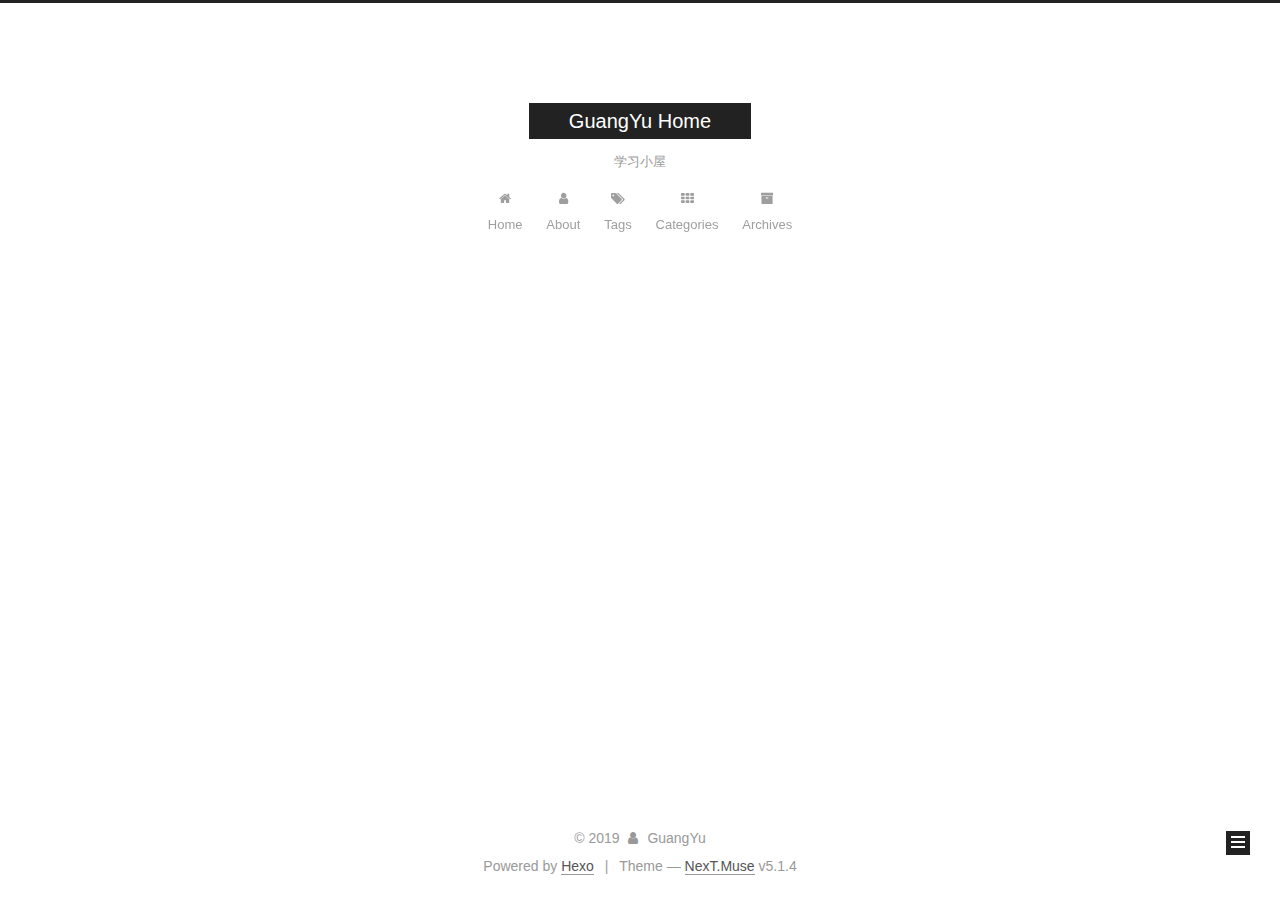
==== commit ea45c06f: "Site updated: 2019-12-03 20:39:58" ====
--- a/archives/index.html
+++ b/archives/index.html
@@ -64,6 +64,8 @@
 
   <link rel="mask-icon" href="/images/logo.svg?v=5.1.4" color="#222">
 
+
+  <link rel="manifest" href="/images/manifest.json">
 
 
 
@@ -187,6 +189,36 @@
         </li>
       
         
+        <li class="menu-item menu-item-about">
+          <a href="/about/%20" rel="section">
+            
+              <i class="menu-item-icon fa fa-fw fa-user"></i> <br />
+            
+            About
+          </a>
+        </li>
+      
+        
+        <li class="menu-item menu-item-tags">
+          <a href="/tags/%20" rel="section">
+            
+              <i class="menu-item-icon fa fa-fw fa-tags"></i> <br />
+            
+            Tags
+          </a>
+        </li>
+      
+        
+        <li class="menu-item menu-item-categories">
+          <a href="/categories/%20" rel="section">
+            
+              <i class="menu-item-icon fa fa-fw fa-th"></i> <br />
+            
+            Categories
+          </a>
+        </li>
+      
+        
         <li class="menu-item menu-item-archives">
           <a href="/archives/%20" rel="section">
             
--- a/css/main.css
+++ b/css/main.css
@@ -1822,7 +1822,7 @@
   width: 4px;
   height: 4px;
   border-radius: 50%;
-  background: #7c8fff;
+  background: #d9ff73;
 }
 .links-of-blogroll {
   font-size: 13px;
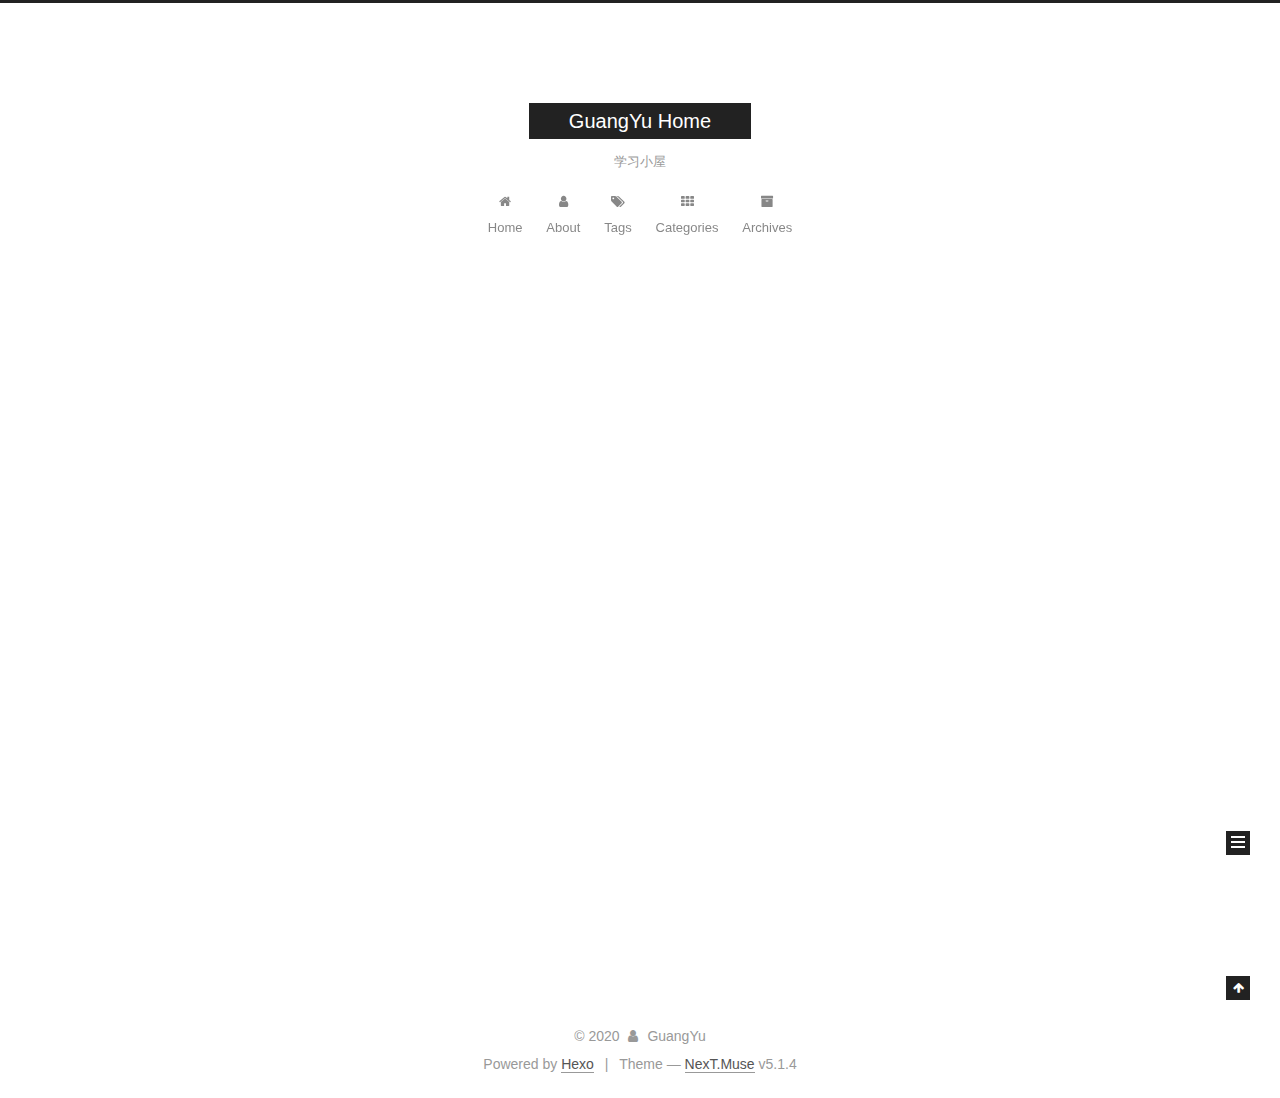
==== commit cdadbc7b: "Site updated: 2020-06-22 14:04:18" ====
--- a/archives/index.html
+++ b/archives/index.html
@@ -260,8 +260,50 @@
         
           
         
-        Um..! 3 posts in total. Keep on posting.
+        Um..! 4 posts in total. Keep on posting.
       </span>
+
+      
+
+        
+        
+        
+
+        
+          
+          <div class="collection-title">
+            <h1 class="archive-year" id="archive-year-2020">2020</h1>
+          </div>
+        
+        
+
+        
+
+  <article class="post post-type-normal" itemscope itemtype="http://schema.org/Article">
+    <header class="post-header">
+
+      <h2 class="post-title">
+        
+            <a class="post-title-link" href="/2020/06/22/zabbix/" itemprop="url">
+              
+                <span itemprop="name">zabbix</span>
+              
+            </a>
+        
+      </h2>
+
+      <div class="post-meta">
+        <time class="post-time" itemprop="dateCreated"
+              datetime="2020-06-22T14:03:43+08:00"
+              content="2020-06-22" >
+          06-22
+        </time>
+      </div>
+
+    </header>
+  </article>
+
+
 
       
 
@@ -432,14 +474,32 @@
               
                 <a href="/archives/%20%7C%7C%20archive">
               
-                  <span class="site-state-item-count">3</span>
+                  <span class="site-state-item-count">4</span>
                   <span class="site-state-item-name">posts</span>
                 </a>
               </div>
             
 
             
-
+              
+              
+              <div class="site-state-item site-state-categories">
+                
+                  <span class="site-state-item-count">1</span>
+                  <span class="site-state-item-name">categories</span>
+                
+              </div>
+            
+
+            
+              
+              
+              <div class="site-state-item site-state-tags">
+                
+                  <span class="site-state-item-count">1</span>
+                  <span class="site-state-item-name">tags</span>
+                
+              </div>
             
 
           </nav>
@@ -473,7 +533,7 @@
 
     <footer id="footer" class="footer">
       <div class="footer-inner">
-        <div class="copyright">&copy; <span itemprop="copyrightYear">2019</span>
+        <div class="copyright">&copy; <span itemprop="copyrightYear">2020</span>
   <span class="with-love">
     <i class="fa fa-user"></i>
   </span>
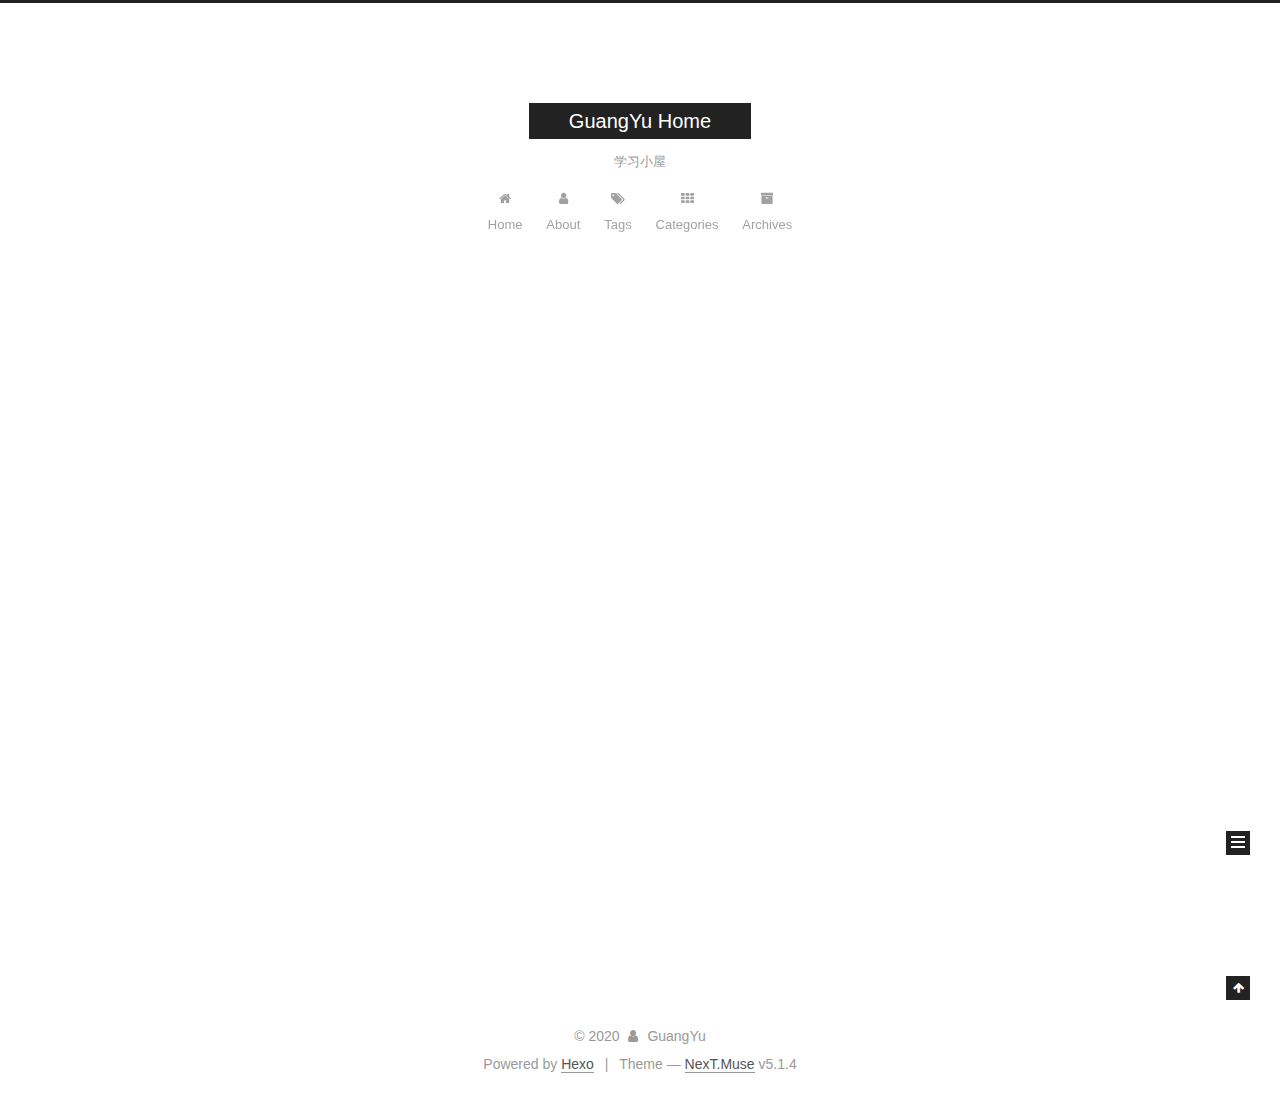
==== commit 0de52a5f: "Site updated: 2020-06-22 14:17:29" ====
--- a/archives/index.html
+++ b/archives/index.html
@@ -294,7 +294,7 @@
 
       <div class="post-meta">
         <time class="post-time" itemprop="dateCreated"
-              datetime="2020-06-22T14:03:43+08:00"
+              datetime="2020-06-22T14:17:12+08:00"
               content="2020-06-22" >
           06-22
         </time>
--- a/css/main.css
+++ b/css/main.css
@@ -1822,7 +1822,7 @@
   width: 4px;
   height: 4px;
   border-radius: 50%;
-  background: #d9ff73;
+  background: #fa71c8;
 }
 .links-of-blogroll {
   font-size: 13px;
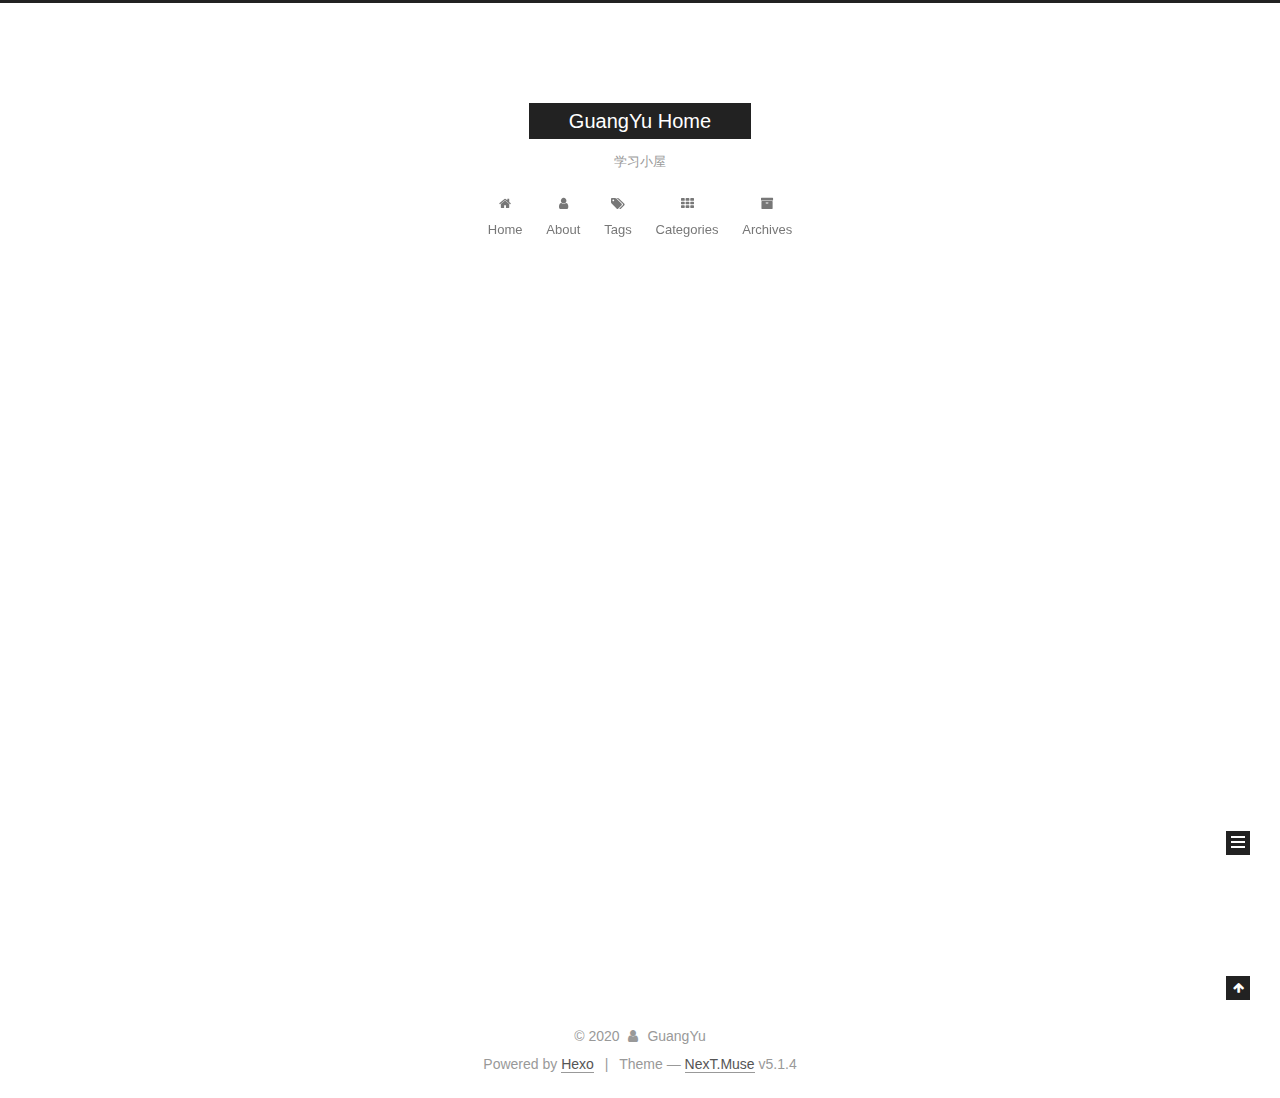
==== commit 8c0325f2: "Site updated: 2020-06-22 14:43:30" ====
--- a/archives/index.html
+++ b/archives/index.html
@@ -294,7 +294,7 @@
 
       <div class="post-meta">
         <time class="post-time" itemprop="dateCreated"
-              datetime="2020-06-22T14:17:12+08:00"
+              datetime="2020-06-22T14:42:42+08:00"
               content="2020-06-22" >
           06-22
         </time>
--- a/css/main.css
+++ b/css/main.css
@@ -1822,7 +1822,7 @@
   width: 4px;
   height: 4px;
   border-radius: 50%;
-  background: #fa71c8;
+  background: #2dff1f;
 }
 .links-of-blogroll {
   font-size: 13px;
